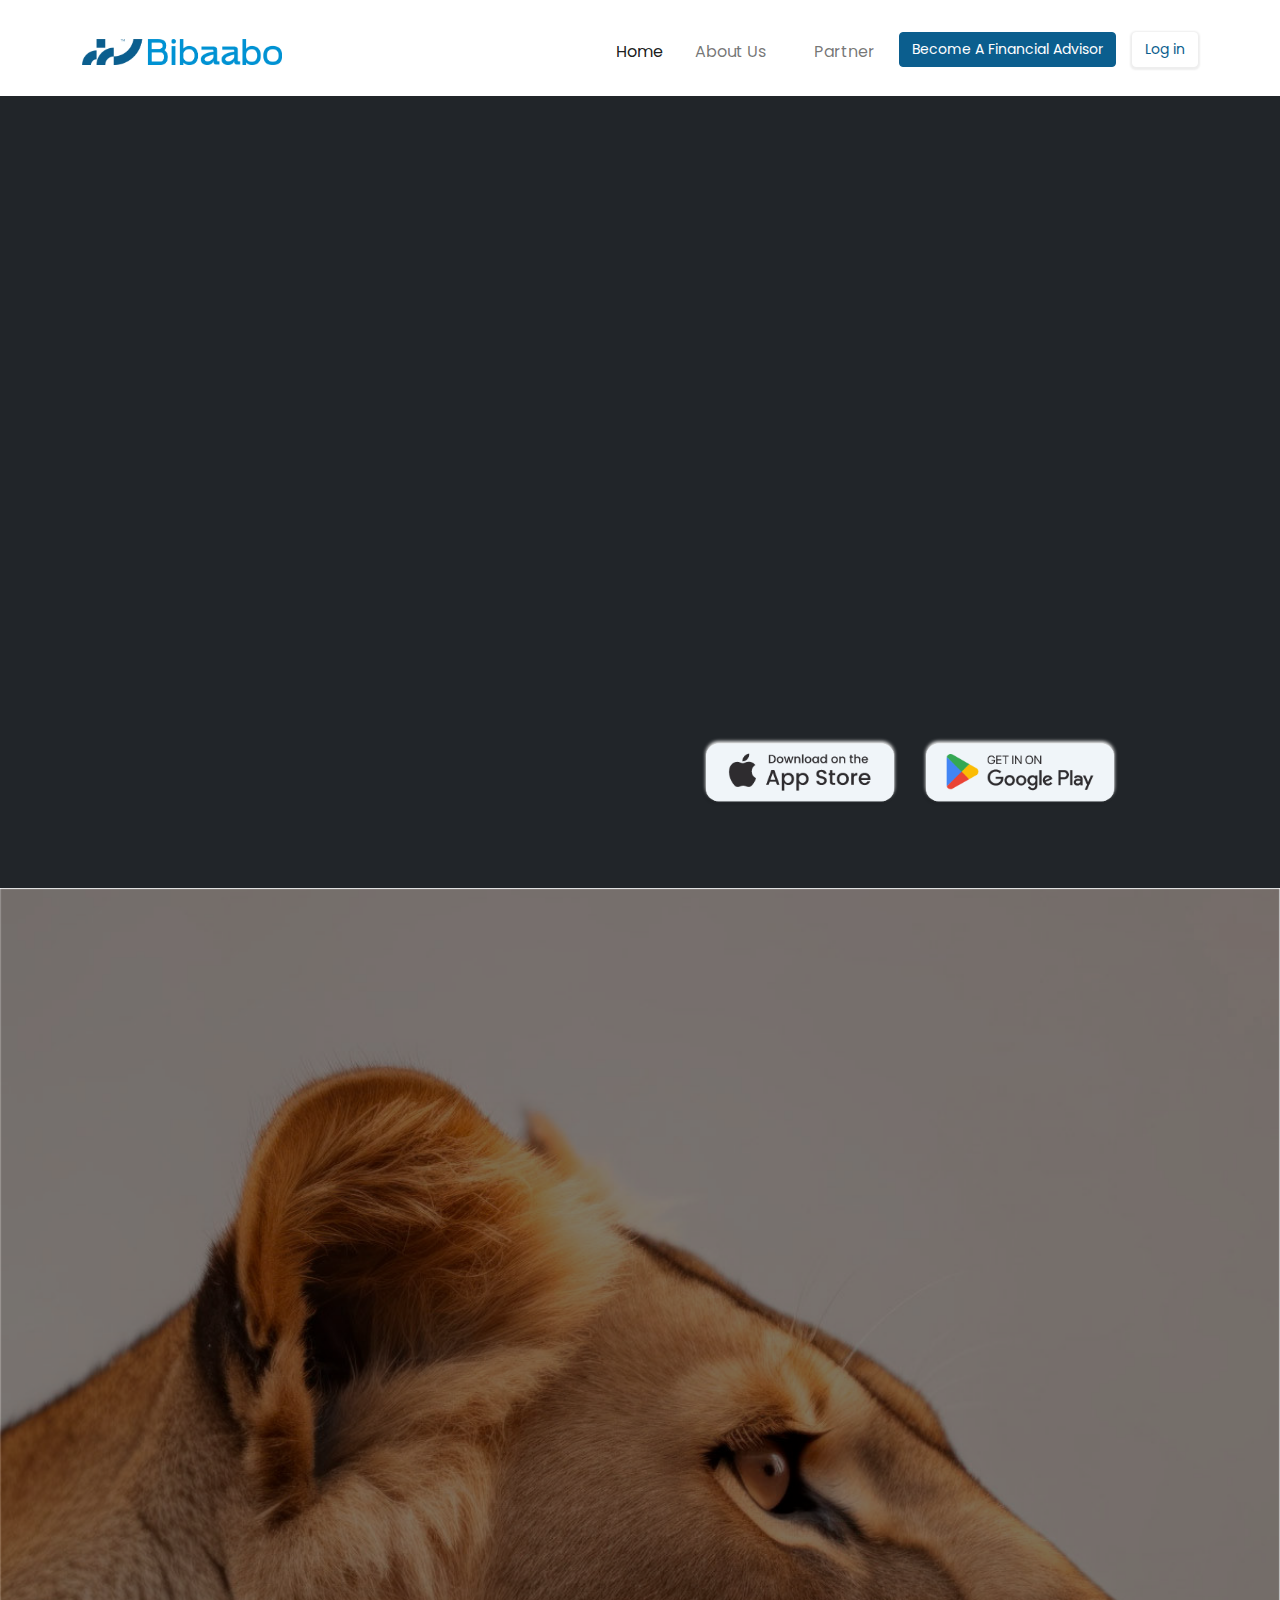
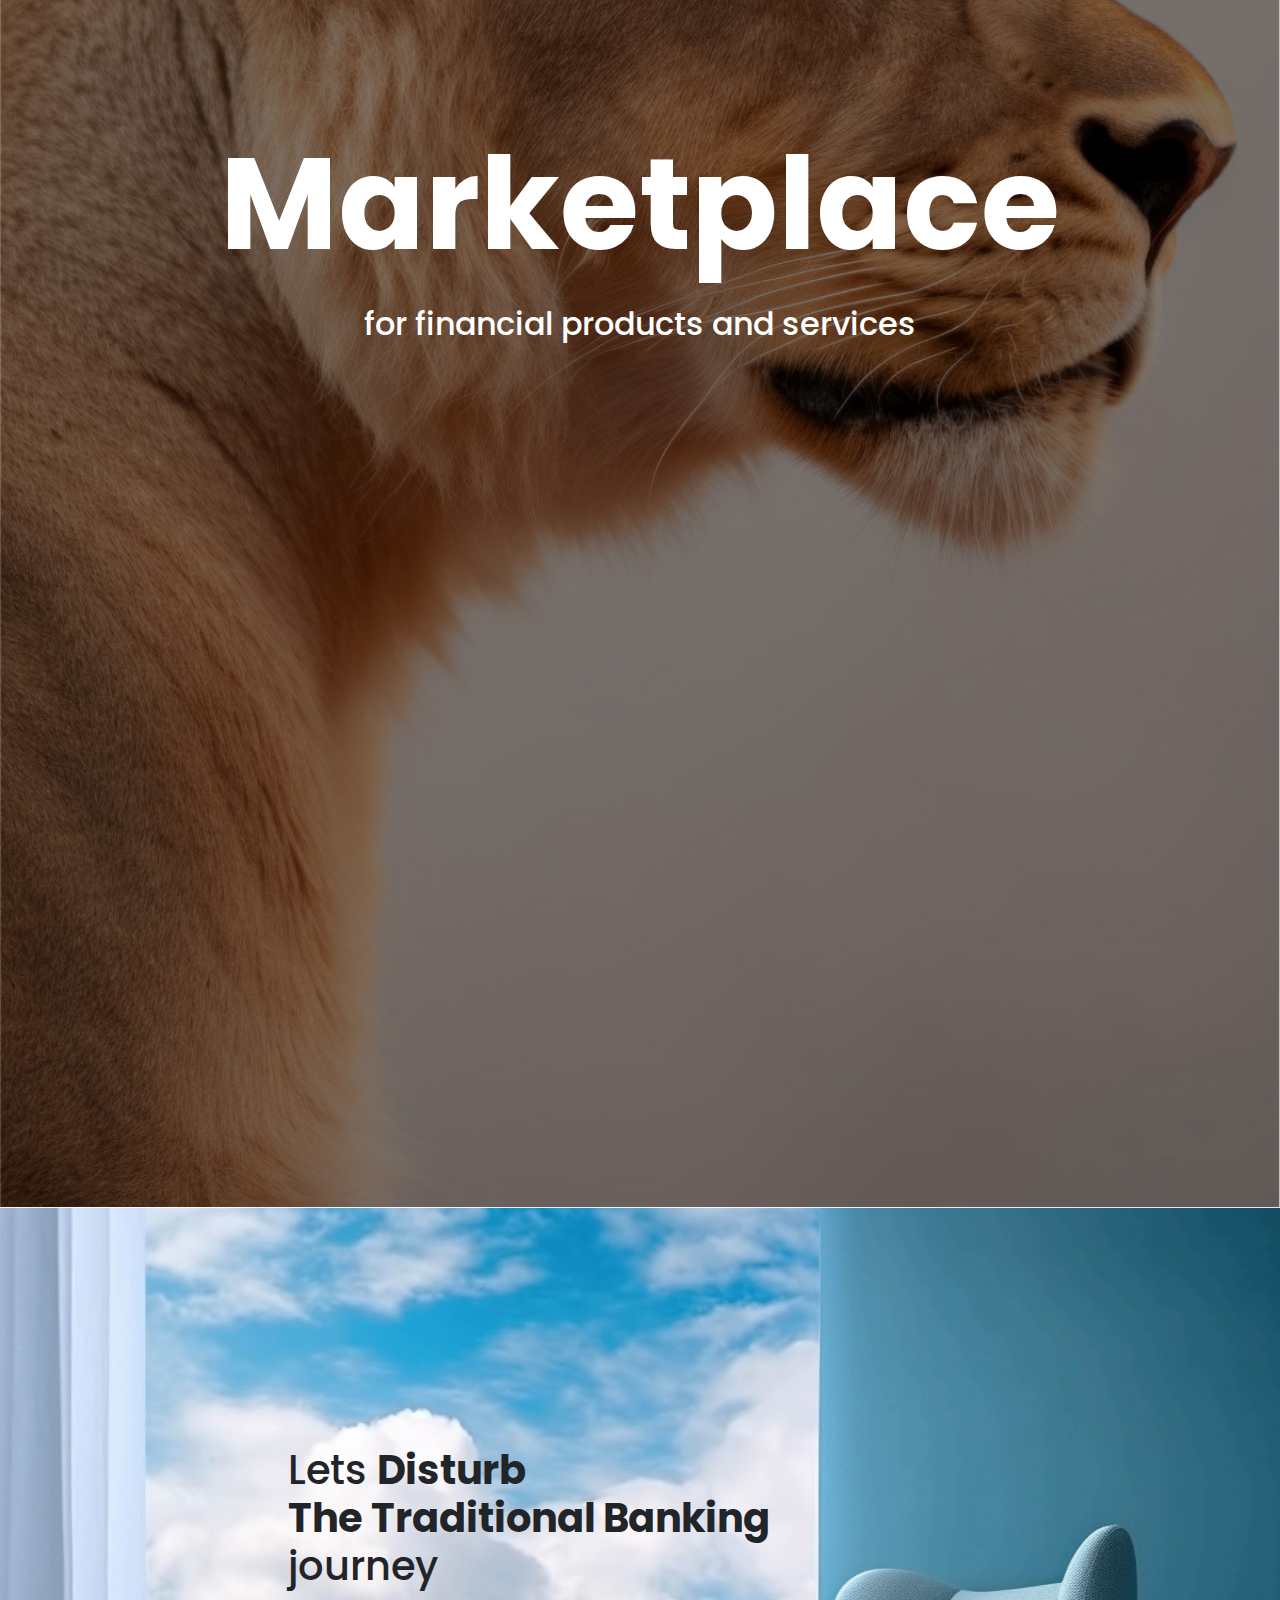
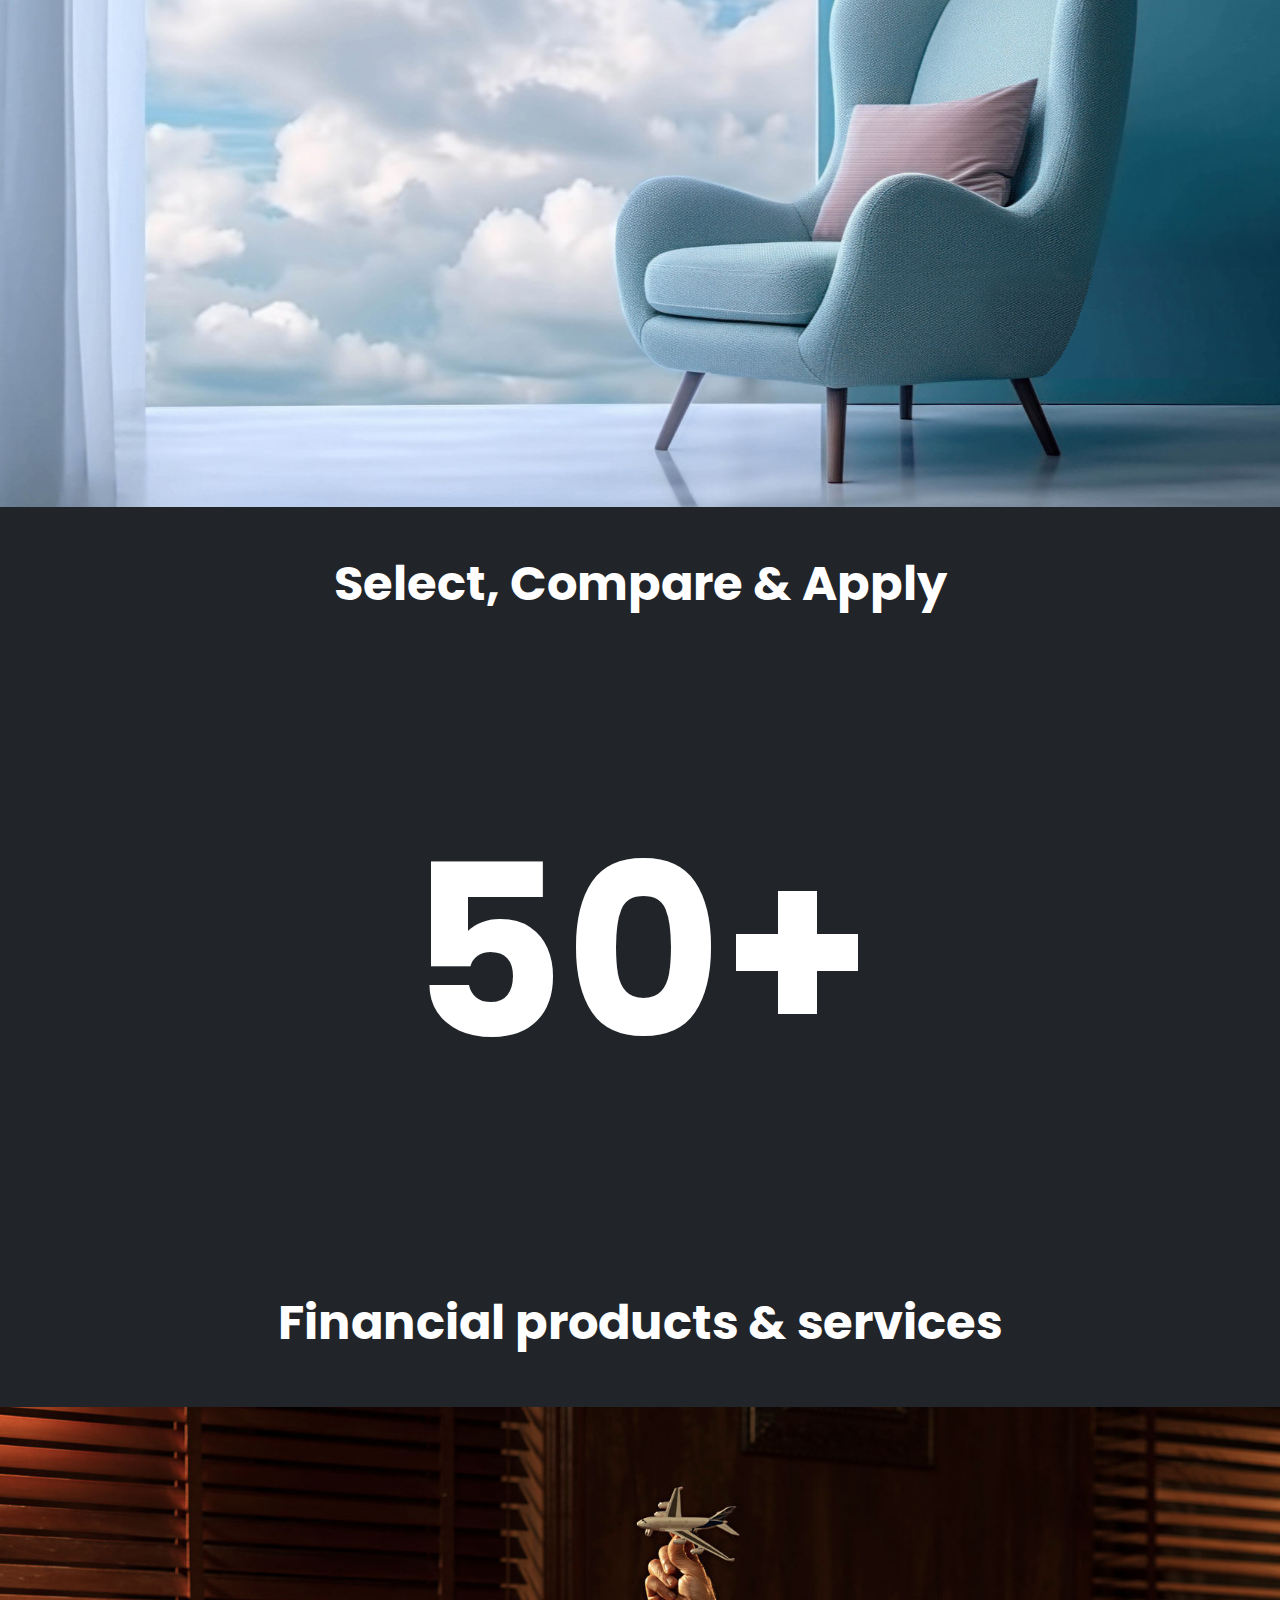
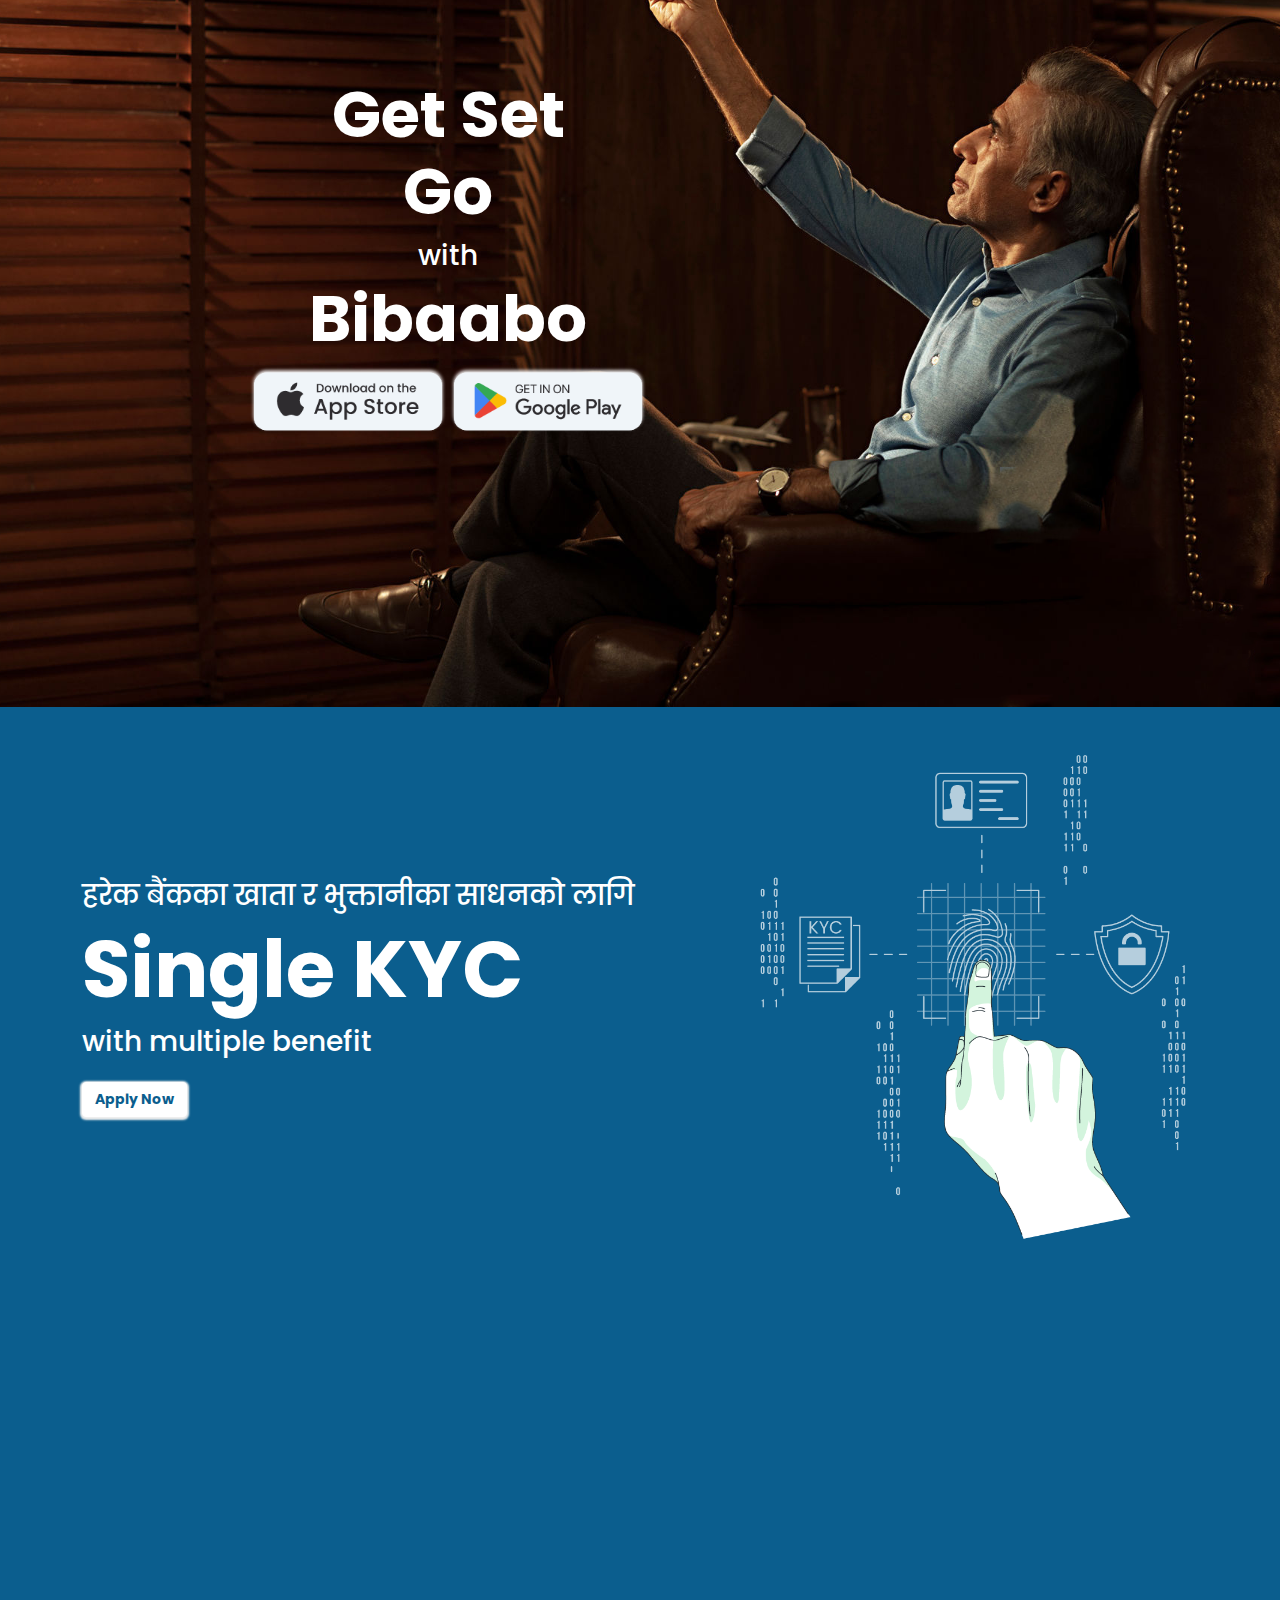
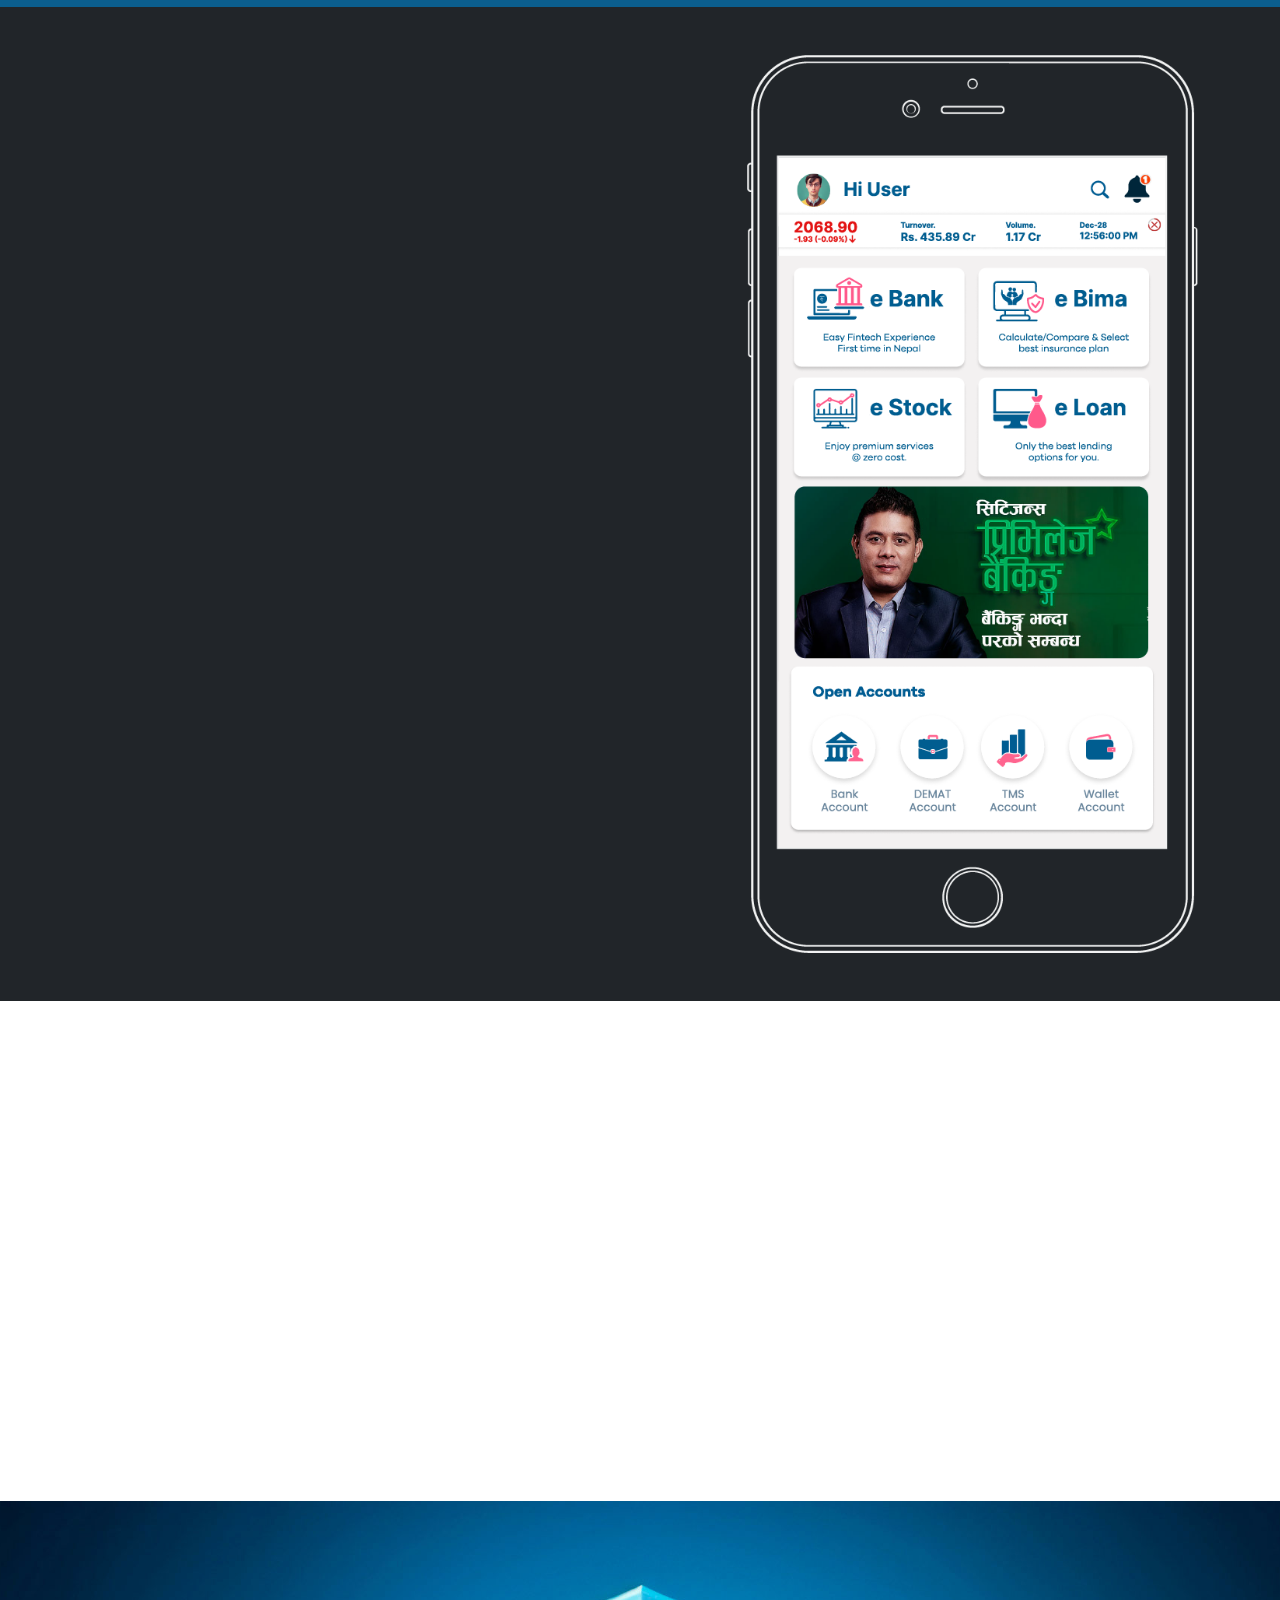
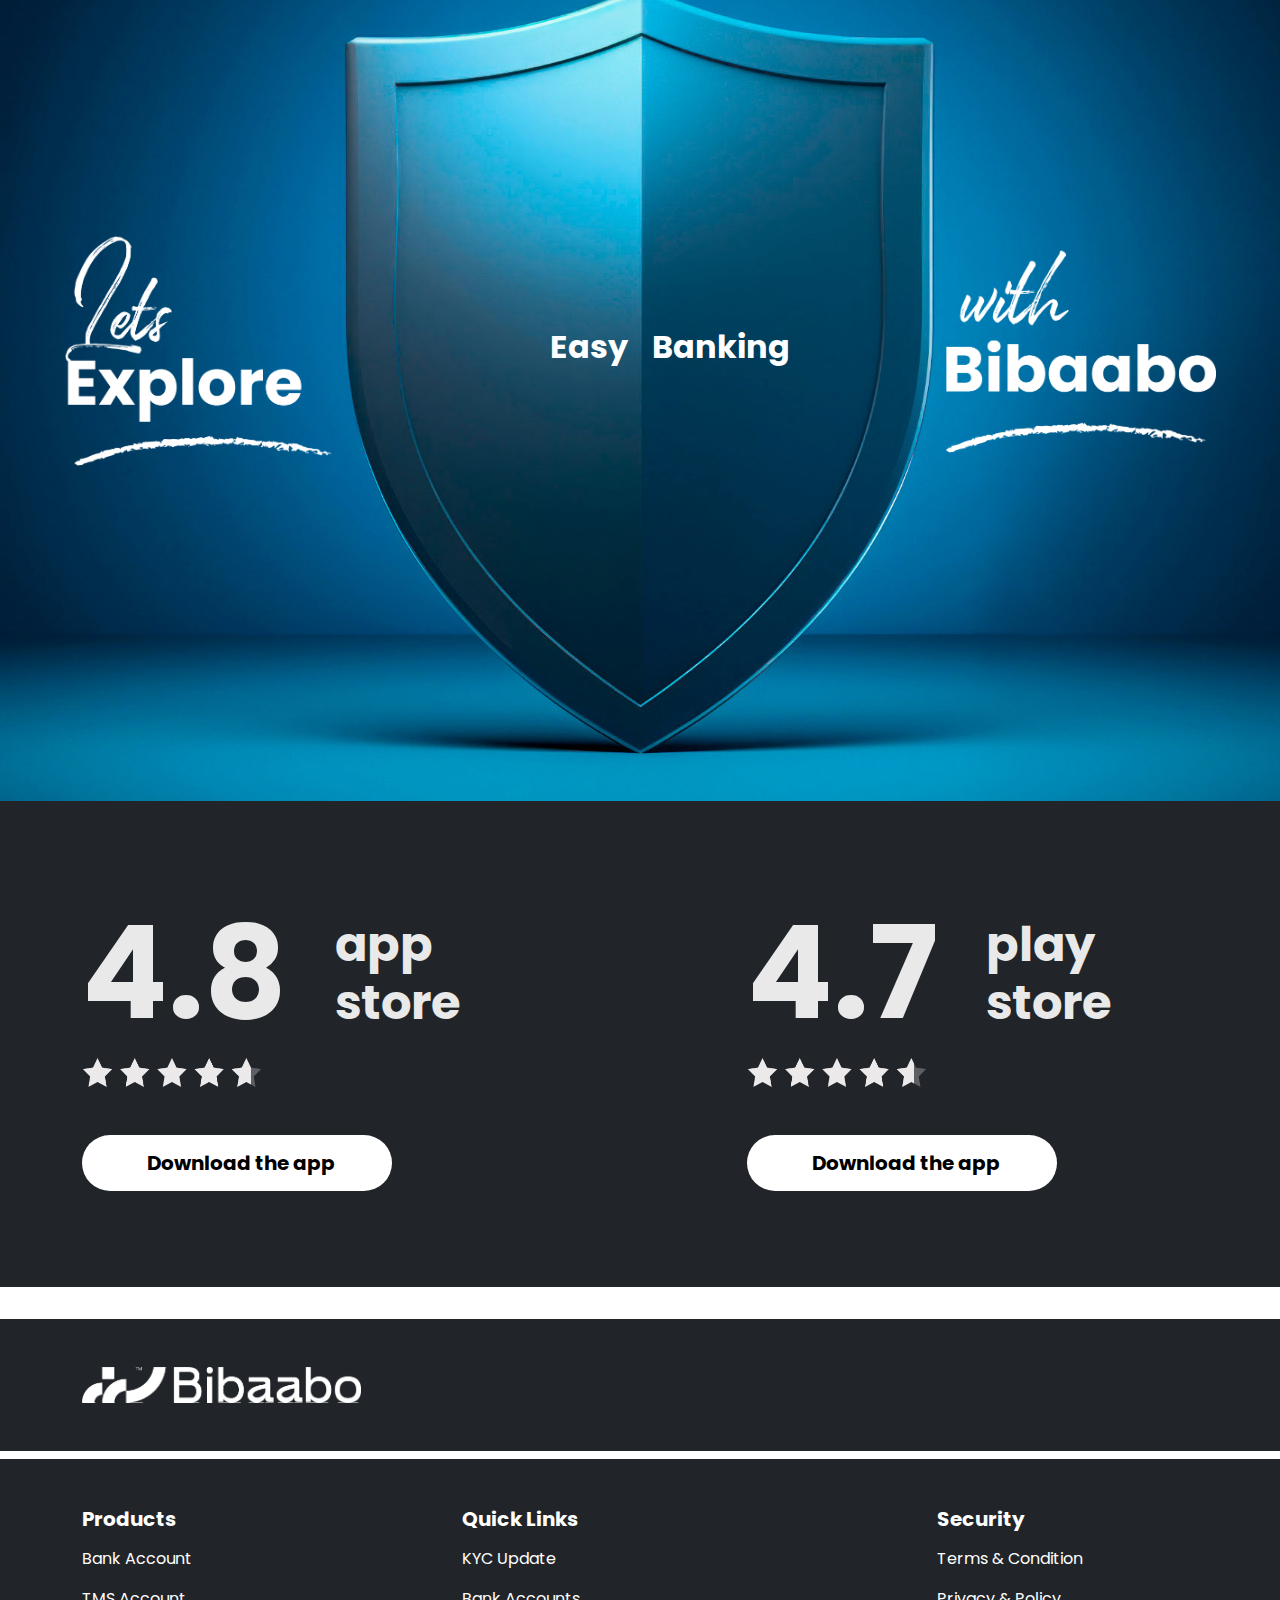
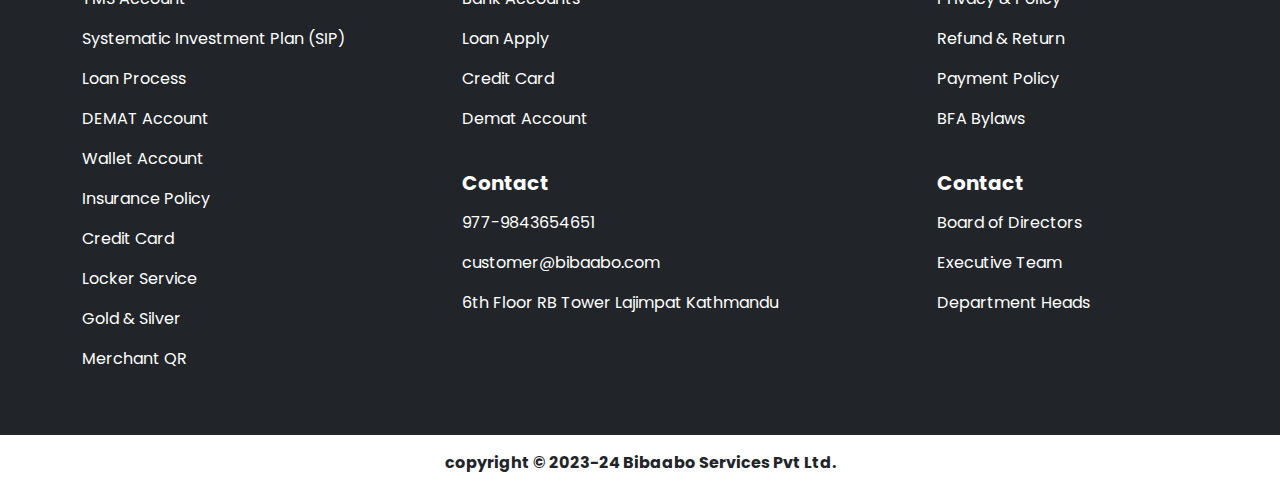
==== index.html @ 6a337299 "new update" ====
<html lang="en">

<head>
    <meta charset="UTF-8">
    <meta name="viewport" content="width=device-width, initial-scale=1.0">

    <title>Bibaabo: Making your financial life easier</title>
    <link rel="shortcut icon" href="./images/favicon.ico" type="image/x-icon">
    <link rel="apple-touch-icon-precomposed" href="./images/favicon.ico">

    <link href="./plugins/bootstrap-5.0.2-dist/css/bootstrap.min.css" rel="stylesheet">
    <script src="./plugins/bootstrap-5.0.2-dist/js/bootstrap.bundle.js.map"></script>

    <link rel="preconnect" href="https://fonts.googleapis.com">
    <link rel="preconnect" href="https://fonts.gstatic.com" crossorigin>
    <link href="https://fonts.googleapis.com/css2?family=Poppins:wght@400;700;900&display=swap" rel="stylesheet">
    <link rel="stylesheet" href="./plugins/fontawesome-free-6.5.1-web/css/all.min.css">

    <link rel="stylesheet" href="./css/custom.css?v=1.2">
    <link rel="stylesheet" href="./css/responsive.css?v=1.2">
</head>

<body>
    <header class="">
        <nav class="navbar navbar-expand-lg navbar-light my-header mt-4 mb-3">
            <div class="container">
              <a class="navbar-brand" href="/bibaabo">
                <img src="./images/logo.png" alt="Bibaabo" class="img-fluid h-logo">
              </a>
              <button class="navbar-toggler" type="button" data-bs-toggle="collapse" data-bs-target="#navbarSupportedContent" aria-controls="navbarSupportedContent" aria-expanded="false" aria-label="Toggle navigation">
                <span class="navbar-toggler-icon"></span>
              </button>
              <div class="collapse navbar-collapse" id="navbarSupportedContent">
                <ul class="navbar-nav ms-auto mb-2 mb-lg-0">
                    <li class="nav-item">
                      <a class="nav-link active" href="/bibaabo">Home</a>
                    </li>
                  <li class="nav-item">
                    <a class="nav-link px-4" href="aboutus.html">About Us</a>
                  </li>
                  <li class="nav-item">
                    <a class="nav-link px-4" href="partner.html">Partner</a>
                  </li>
                  <li class="nav-item">
                    <a class="btn my-btn-primary" title="Become A Financial Advisor" href="#">
                        Become A Financial Advisor
                    </a>
                  </li>
                  <li class="nav-item">
                    <a class="btn my-btn-secondary ms-3" title="Log in" href="#">
                        Log in
                    </a>
                  </li>
                </ul>
              </div>
            </div>
          </nav>
    </header>
    <section class="position-relative">
        <video class="h-video w-100 bg-dark">
            <source src="./video/nature.mp4" />
            Your browser does not support the video tag.
        </video>
        <div class="top-dwn-btns">
            <a href="" title="Download on the App Store">
                <img src="./images/app-store.png" alt="bibaabo app-store"></a>
            <a href="" title="Get it on Google Play" class="ms-3">
                <img src="./images/app-play.png" alt="bibaabo app-store"></a>
        </div>
        <!-- <iframe class="w-100" height="560" src="https://www.youtube.com/embed/668nUCeBHyY?si=xz4-hEadEfS7q6Jo"
            title="YouTube video player" frameborder="0"
            allow="accelerometer; autoplay; clipboard-write; encrypted-media; gyroscope; picture-in-picture; web-share"
            allowfullscreen></iframe> -->

    </section>

    <!-- marketplace -->
    <section class="my-marketplace position-relative">
        <img src="./images/img-1.png" alt="Bibaabo marketplace" class="img-fluid mp-img w-100" id="background">
        <div class="mp-text-w" id="content">
            <h1 class="fw-bold my-h1">Marketplace </h1>
            <h2 class="my-4">for financial products and services</h2>
            <h1 class="mp-text display-5 text-1">First time in Nepal</h1>
            <h1 class="mp-text display-5 text-2">One & Only in Nepal</h1>
            <h1 class="mp-text display-5 text-3">Made in Nepal</h1>
        </div>
    </section>
    <!-- banking -->
    <section class="my-banking position-relative">
        <img src="./images/Chair.png" alt="Bibaabo banking" class="img-fluid object-fit-cover w-100 h-100">
        <div class="bank-text-w">
            <h1 class="">
                Lets <b>Disturb</b> <br />
                <b>The Traditional Banking</b> <br />
                journey
            </h1>
        </div>
    </section>
    <!-- product count -->
    <section class="bg-dark text-white text-center py-5" id="financialSection">
        <h1 class="fw-bold display-5">Select, Compare & Apply</h1>
        <h1 class="count fw-bold">50+</h1>
        <h1 class="fw-bold display-5">Financial products & services</h1>
    </section>
    <!-- get set go -->
    <section class="my-gso position-relative">
        <img src="./images/img-2.png" alt="Bibaabo" class="img-fluid object-fit-cover w-100 h-100">
        <div class="gso-text-w">
            <h1 class="text-white display-3 fw-bold">
                Get Set Go
            </h1>
            <h3 class="text-white">with</h3>
            <h1 class="text-white display-3 fw-bold">
                Bibaabo
            </h1>
            <div class="gso-img-w">
                <a href="" class="gso-app">
                    <img src="./images/app-store.png" alt="Bibaabo app store" title="Download on the App Store">
                </a>
                <a href="" class="gso-app">
                    <img src="./images/app-play.png" alt="Bibaabo play store" title="Get it on Google Play">
                </a>
            </div>
        </div>
    </section>
    <!-- kyc -->
    <section class="my-kyc py-5">
        <div class="container">
            <div class="row align-items-center">
                <div class="col-md-7">
                    <div class="kyc-text-w">
                        <h3 class="text-white"> हरेक बैंकका खाता र भुक्तानीका साधनको लागि </h3>
                        <h1 class="fw-bold display-1 text-white">Single KYC </h1>
                        <h3 class="text-white mb-4"> with multiple benefit </h3>
                        <a href="" class="btn my-btn-secondary fw-bold">Apply Now</a>
                    </div>
                </div>
                <div class="col-md-5">
                    <img src="./images/KYC.png" alt="Bibaabo" class="img-fluid object-fit-cover">
                </div>
            </div>
        </div>
    </section>
    <!-- mobile -->
    <section class="bg-dark my-mbl-w py-5 position-relative">
        <div class="container" id="mblBackground">
            <div class="row align-items-center">
                <div class="col-md-7">
                    <div class="mbl-text-w" id="mblContent">
                        <h1 class="fw-bold display-4 text-white mbl-text mbl-text-1">All Financial Services </h1>
                        <h1 class="fw-bold display-4 text-white mbl-text mbl-text-2">बैंक, बिमा र पूंजी बजारका </h1>
                        <h1 class="fw-bold display-4 text-white mbl-text mbl-text-3">सम्पूर्ण सेवाहरु तपाईंको मोबाईलमा </h1>
                    </div>
                </div>
                <div class="col-md-5">
                    <img src="./images/mobile.png" alt="Bibaabo" class="img-fluid object-fit-cover">
                </div>
            </div>
        </div>
    </section>
    <div class="my-fix-img"></div>
    <!-- explore -->
    <section class="my-explr position-relative">
        <img src="./images/img-4.jpeg" alt="Bibaabo" class="img-fluid object-fit-cover w-100 h-100">
        <div class="my-explr-items">
            <div class="row align-items-center h-100">
                <div class="col-md-3">
                    <img src="./images/icon-1.png" alt="Bibaabo" class="img-fluid object-fit-cover">
                </div>
                <div class="col-md-3">
                    <div class="kyc-text-w">
                        <h2 class="fw-bold text-center text-md-end text-white">Easy </h2>
                    </div>
                </div>
                <div class="col-md-3">
                    <div class="kyc-text-w">
                        <h2 class="fw-bold text-white">Banking </h2>
                    </div>
                </div>
                <div class="col-md-3 mt-4 mt-md-0">
                    <img src="./images/icon-2.png" alt="Bibaabo" class="img-fluid object-fit-cover">
                </div>
            </div>
        </div>
    </section>
    <!-- cmo -->
    <!-- <section class="container py-5">
        <div class="row">
            <div class="col-md-3">
                <img src="./images/logo.png" alt="Bibaabo" class="img-fluid rounded">
            </div>
            <div class="col-md-9 text-center my-text-primary">
                <h5 class="">
                    "We are fintech company. We are intermediate between bank, insurance, capital company and customer."
                </h5>
                <h5 class="fw-bold mt-3">Niraj Bhatta</h5>
                <h5 class="fw-bold">CMO, Bibaabo Services Pvt. Ltd.</h5>
            </div>
        </div>
    </section> -->
    <!-- rating -->
    <section class="bg-dark py-5">
        <div class="container">
            <div class="row py-5">
                <div class="col-md-5">
                    <div class="">
                        <div class="rating-top-w text-white-light">
                            <h1 class="fw-bold mt-rating me-5">4.8</h1>
                            <h1 class="display-5 fw-bold">app
                                store
                            </h1>
                        </div>
                        <div class="mb-5">
                            <img src="./images/rating-ios.png" alt="rating ios" class="img-fluid my-rating-img">
                        </div>
                        <div class="rating-dwn">
                            <i class="fa-brands fa-2xl fa-apple"></i>
                            <h5 class="mb-0 ms-2 fw-bold">Download the app</h4>
                        </div>
                    </div>
                </div>
                <div class="col-md-5 offset-md-2">
                    <div class="">
                        <div class="rating-top-w text-white-light">
                            <h1 class="fw-bold mt-rating me-5">4.7</h1>
                            <h1 class="display-5 fw-bold">play
                                store
                            </h1>
                        </div>
                        <div class="mb-5">
                            <img src="./images/rating-android.png" alt="rating android" class="img-fluid my-rating-img">
                        </div>
                        <div class="rating-dwn">
                            <i class="fa-brands fa-2xl fa-google-play"></i>
                            <h5 class="mb-0 ms-2 fw-bold">Download the app</h4>
                        </div>
                    </div>
                </div>
            </div>
        </div>
    </section>
    <div class="bg-white py-3"></div>
    <div class="bg-dark py-5">
        <div class="container">
            <img src="./images/Logo-white.png" alt="Bibaabo" class="img-fluid w-25">
        </div>
    </div>
    <div class="bg-white py-1"></div>
    <footer>
        <div class="bg-dark py-5">
            <div class="container">
                <div class="row">
                    <div class="col-lg-4">
                        <h5 class="fw-bold text-white mb-3">Products</h5>
                        <div class="foot-links-w">
                            <a href="#" title="Bank Account">Bank Account</a>
                            <a href="#" title="TMS Account">TMS Account</a>
                            <a href="#" title="Systematic Investment Plan (SIP)">Systematic Investment Plan (SIP)</a>
                            <a href="#" title="Loan Process">Loan Process</a>
                            <a href="#" title="DEMAT Account">DEMAT Account</a>
                            <a href="#" title="Wallet Account">Wallet Account</a>
                            <a href="#" title="Insurance Policy">Insurance Policy</a>
                            <a href="#" title="Credit Card">Credit Card</a>
                            <a href="#" title="Locker Service">Locker Service</a>
                            <a href="#" title="Gold & Silver">Gold & Silver</a>
                            <a href="#" title="Merchant QR">Merchant QR</a>
                        </div>
                    </div>
                    <div class="col-lg-5">
                        <h5 class="fw-bold text-white mb-3 mt-4 mt-lg-0">Quick Links</h5>
                        <div class="foot-links-w">
                            <a href="#" title="KYC Update">KYC Update</a>
                            <a href="#" title="Bank Accounts">Bank Accounts</a>
                            <a href="#" title="Loan Apply">Loan Apply</a>
                            <a href="#" title="Credit Card">Credit Card</a>
                            <a href="#" title="Demat Account">Demat Account</a>
                        </div>
                        <h5 class="fw-bold text-white mb-3 mt-4">Contact</h5>
                        <div class="foot-links-w">
                            <a href="tel:+9779843654651" title="Call: +977-9843654651">977-9843654651</a>
                            <a href="mailto:customer@bibaabo.com" title="Mail to: customer@bibaabo.com">customer@bibaabo.com</a>
                            <a href="#">6th Floor RB Tower Lajimpat Kathmandu</a>
                        </div>
                    </div>
                    <div class="col-lg-3">
                        <h5 class="fw-bold text-white mb-3 mt-4 mt-lg-0">Security</h5>
                        <div class="foot-links-w">
                            <a href="#" title="Terms & Condition">Terms & Condition</a>
                            <a href="#" title="Privacy & Policy">Privacy & Policy</a>
                            <a href="#" title="Refund & Return">Refund & Return</a>
                            <a href="#" title="Payment Policy">Payment Policy</a>
                            <a href="#" title="BFA Bylaws">BFA Bylaws</a>
                        </div>
                        <h5 class="fw-bold text-white mb-3 mt-4">Contact</h5>
                        <div class="foot-links-w">
                            <a href="#" title="Board of Directors">Board of Directors</a>
                            <a href="#" title="Executive Team">Executive Team</a>
                            <a href="#" title="Department Heads">Department Heads</a>
                        </div>
                    </div>
                </div>
            </div>
        </div>
        <div class="text-center py-3 fw-bold">
            copyright © 2023-24 Bibaabo Services Pvt Ltd.
        </div>
    </footer>
</body>
<script src="./js/jquery.min.js"></script>

<script src="./js/custom.min.js?v=1.0"></script>

</html>
---- css/custom.css ----
:root {
    --primary: #0B5E8E;
    --primary-light: #1f81b9;
}

body {
    font-family: 'Poppins', sans-serif;
}

.my-header {
    display: flex;
    align-items: center;
    justify-content: space-between;
}

.my-text-primary {
    color: var(--primary);
}

.my-btn-primary {
    color: #fff;
    background-color: var(--primary);
    border-color: var(--primary);
    font-size: 14px;
}

.my-btn-primary:hover {
    color: #fff;
    background-color: var(--primary-light);
}

.my-btn-secondary {
    color: var(--primary);
    background-color: #fff;
    border-color: #fff;
    box-shadow: 0px 1px 2px 2px #eee;
    font-size: 14px;
}

.my-btn-secondary:hover {
    color: var(--primary);
    background-color: #eee;
}

h1.count {
    font-size: 15rem;
}

h1.mt-rating {
    font-size: 8rem;
}

h1.my-h1 {
    font-size: 8rem;
}

.fw-700 {
    font-weight: 700;
}

.my-banking,
.my-explr,
.my-gso {
    max-height: 100vh;
}

.object-fit-cover {
    object-fit: cover;
}

.bank-text-w {
    position: absolute;
    top: 35%;
    left: 60%;
    right: 50%;
    transform: translate(-50%, -50%);
    width: 75%;
}

.gso-text-w {
    position: absolute;
    top: 50%;
    left: 35%;
    right: 50%;
    transform: translate(-50%, -50%);
    width: 25%;
    text-align: center;
}

.my-kyc {
    background-color: var(--primary);
    height: 100vh;
}

.kyc-w {
    display: flex;
    align-items: center;
    justify-content: space-between;
}

#financialSection {
    height: 100vh;
    display: flex;
    align-items: center;
    flex-direction: column;
    justify-content: space-between;
    padding: 5rem 0;
}

.my-fix-img {
    background-image: url("../images/img-3.png");
    min-height: 500px;
    background-attachment: fixed;
    background-position: center center;
    background-repeat: no-repeat;
    background-size: cover;
}

.rating-top-w {
    display: flex;
    align-items: center;
}

.rating-dwn {
    background-color: rgb(255, 255, 255);
    color: rgb(0, 0, 0);
    padding: 1rem 0px;
    width: 310px;
    display: flex;
    -moz-box-align: center;
    align-items: center;
    border-radius: 3rem;
    justify-content: center;
    cursor: pointer;
}

.text-white-light {
    color: #fff;
    opacity: 0.9;
}

.my-rating-img {
    width: 40%;
}

.foot-links-w {
    display: flex;
    flex-direction: column;
}

.foot-links-w a {
    color: #fff;
    text-decoration: none;
    margin-bottom: 1rem;
}

.foot-links-w a:hover {
    color: #eee;
}

.my-explr-items {
    position: absolute;
    top: 50%;
    left: 50%;
    transform: translate(-50%, -50%);
    width: 90%;
}

.mp-text-w,
.mbl-text-w {
    color: #fff;
    position: absolute;
    top: 50%;
    left: 50%;
    transform: translate(-50%, -50%);
    text-align: center;
    transition: top 0.5s;
    /* Add transition for smooth scrolling */
}

.mp-text-w.partner {
    width: 62%;
    top: 20%;
}

.mp-text,
.mbl-text {
    margin-top: 1rem;
    opacity: 0;
    position: absolute;
    width: 100%;
    overflow: hidden;
}

.mp-text.show,
.mbl-text.show {
    opacity: 1;
    transform: translateY(-15px);
    transition: .4s ease-in-out;
}

.mbl-text {
    line-height: 1.5;
}

.h-video {
    height: 88vh;
}

.top-dwn-btns {
    position: absolute;
    bottom: 5rem;
    right: 10rem;
}

.top-dwn-btns img,
.h-logo,
.gso-img-w img {
    width: 200px;
}

.text-justify {
    text-align: justify;
}

.partner-swiper .swiper-slide {
    text-align: center;
}

.partner-swiper img {
    width: 150px;
    height: 100px;
    object-fit: contain;
    background: #fff;
    border-radius: 0.25rem;
    margin-bottom: 0.5rem;
}

.why-coll-img {
    width: 140px;
    height: 140px;
    object-fit: contain;
}

.network-box {
    padding: 2rem 1rem;
    box-shadow: 1px 2px 4px 2px #eee;
    border-radius: 1.25rem;
    display: flex;
    align-items: center;
    justify-content: center;
    margin-top: 1rem;
}

.network-box img {
    width: 185px;
    margin: 0 1rem;
}
.gso-img-w {
    display: flex;
    justify-content: center;
}
---- css/responsive.css ----
@media screen and (min-width: 1920px) {
    .container {
        max-width: 1500px;
    }

    p.sm-font {
        font-size: 0.7vw;
    }

    body,
    .btn,
    p {
        font-size: 0.9vw;
    }

    h6 {
        font-size: 1vw;
    }

    h5 {
        font-size: 1.2vw;
    }

    h4 {
        font-size: 1.4vw;
    }

    h3 {
        font-size: 1.7vw;
    }

    h2 {
        font-size: 2.1vw;
    }

    h1 {
        font-size: 2.5vw;
    }

}


@media screen and (min-width: 2560px) {

    .container {
        max-width: 2000px;
    }

    p.sm-font {
        font-size: 1vw;
    }

    body,
    .btn,
    p {
        font-size: 1.2vw;
    }

    h6 {
        font-size: 1.3vw;
    }

    h5 {
        font-size: 1.4vw;
    }

    h4 {
        font-size: 1.6vw;
    }

    h3 {
        font-size: 2.0vw;
    }

    h2 {
        font-size: 2.6vw;
    }

    h1 {
        font-size: 3vw;
    }

    .rating-dwn {
        padding: 2rem 0px;
        width: 525px;
    }

    .top-dwn-btns img {
        width: auto;
    }
}


@media screen and (min-width: 3840px) {
    .container {
        max-width: 3200px;
    }
}

@media screen and (max-width: 1199px) {}

@media screen and (max-width: 991px) {
    .mp-text-w.partner {
        width: 80%;
        top: 30%;
    }

    .top-dwn-btns {
        bottom: 1rem;
        right: 1rem;
    }

    .top-dwn-btns img,
    .gso-app img {
        width: 150px;
    }

    footer {
        text-align: center;
    }

    .mp-text,
    .mbl-text {
        opacity: 1;
        position: relative;
    }

    .gso-text-w {
        width: 85%;
    }

    .my-kyc {
        height: auto;
    }

    .mbl-text-w {
        position: relative;
        transform: none;
        top: 0;
        left: 0;
    }

    .network-box img {
        width: 125px;
    }
}

@media screen and (max-width: 767px) {
    .kyc-text-w {
        text-align: center;
    }

    h1.my-h1 {
        font-size: 5rem;
    }

    .mp-text-w.partner {
        width: 88%;
        top: 40%;
    }

    .prtn-overlay {
        position: absolute;
        top: 0;
        left: 0;
        right: 0;
        bottom: 0;
        background-color: rgba(0, 0, 0, 0.5);
    }

    .network-box img {
        width: 100px;
    }

    #financialSection {
        height: auto;
    }
}

@media screen and (max-width: 575px) {
    .my-header {
        flex-direction: column;
        align-items: flex-start;
    }

    .h-logo {
        margin-bottom: 1rem;
    }

    h1.my-h1 {
        font-size: 3rem;
    }

    .gso-text-w {
        width: 100%;
        left: 50%;
    }

    .mp-text-w.partner {
        width: 96%;
        top: 50%;
    }

    .join-img {
        height: 400px;
        object-fit: cover;
    }

    .network-box {
        flex-wrap: wrap;
        padding: 1rem;
    }

    .network-box img {
        margin: 1rem;
    }

    h1.count {
        font-size: 10rem;
    }
}
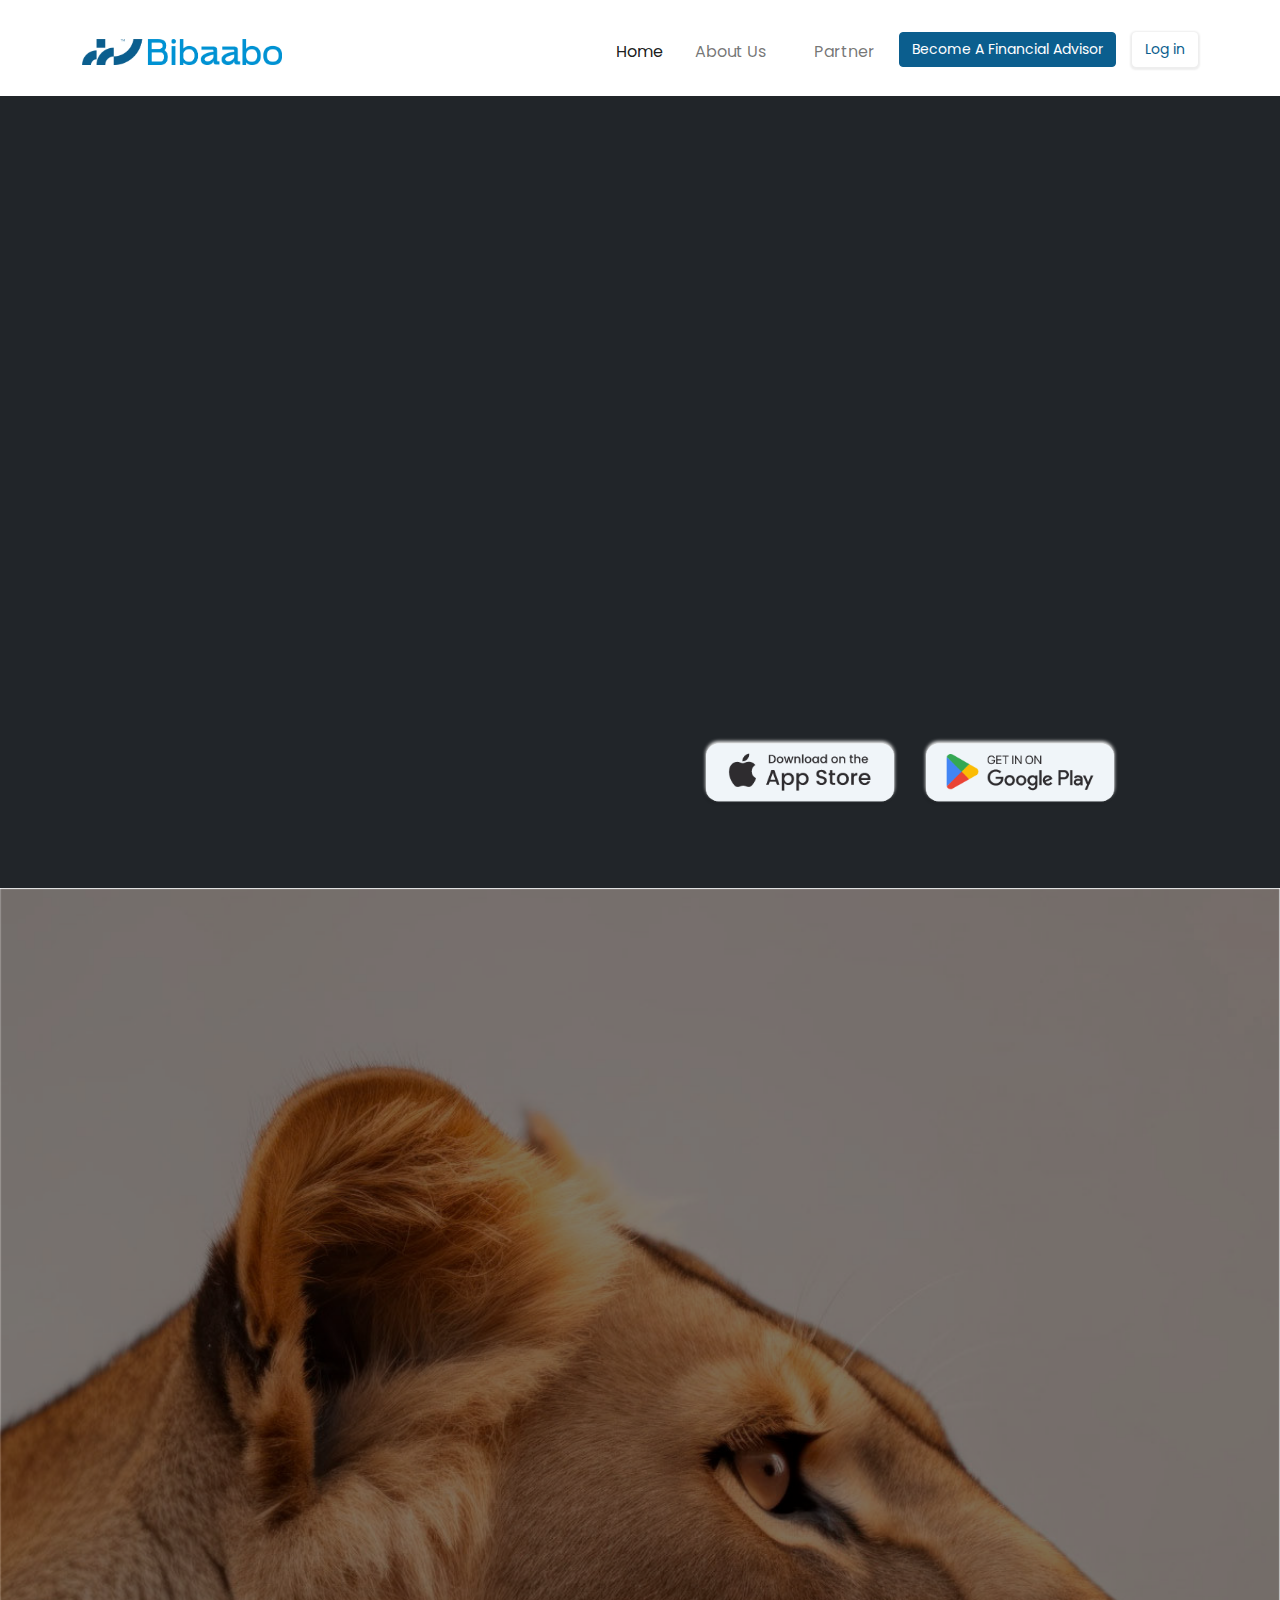
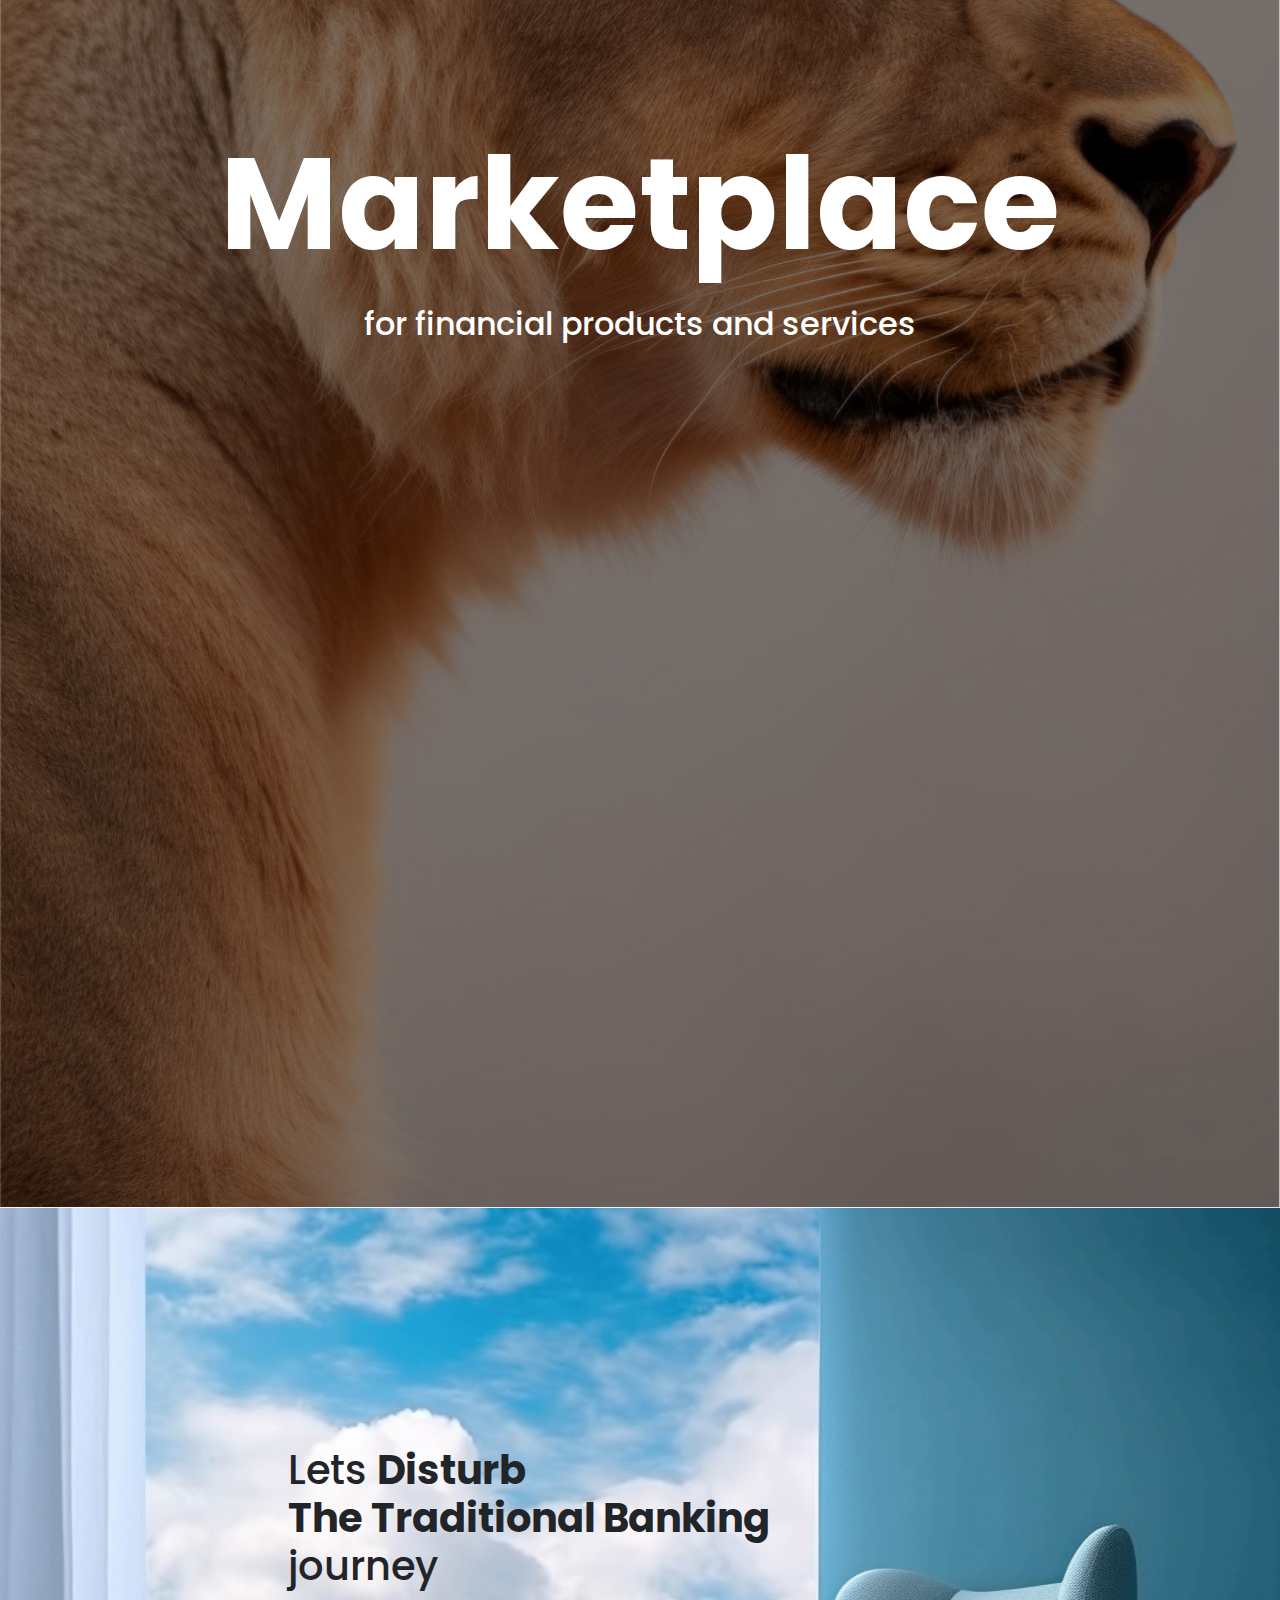
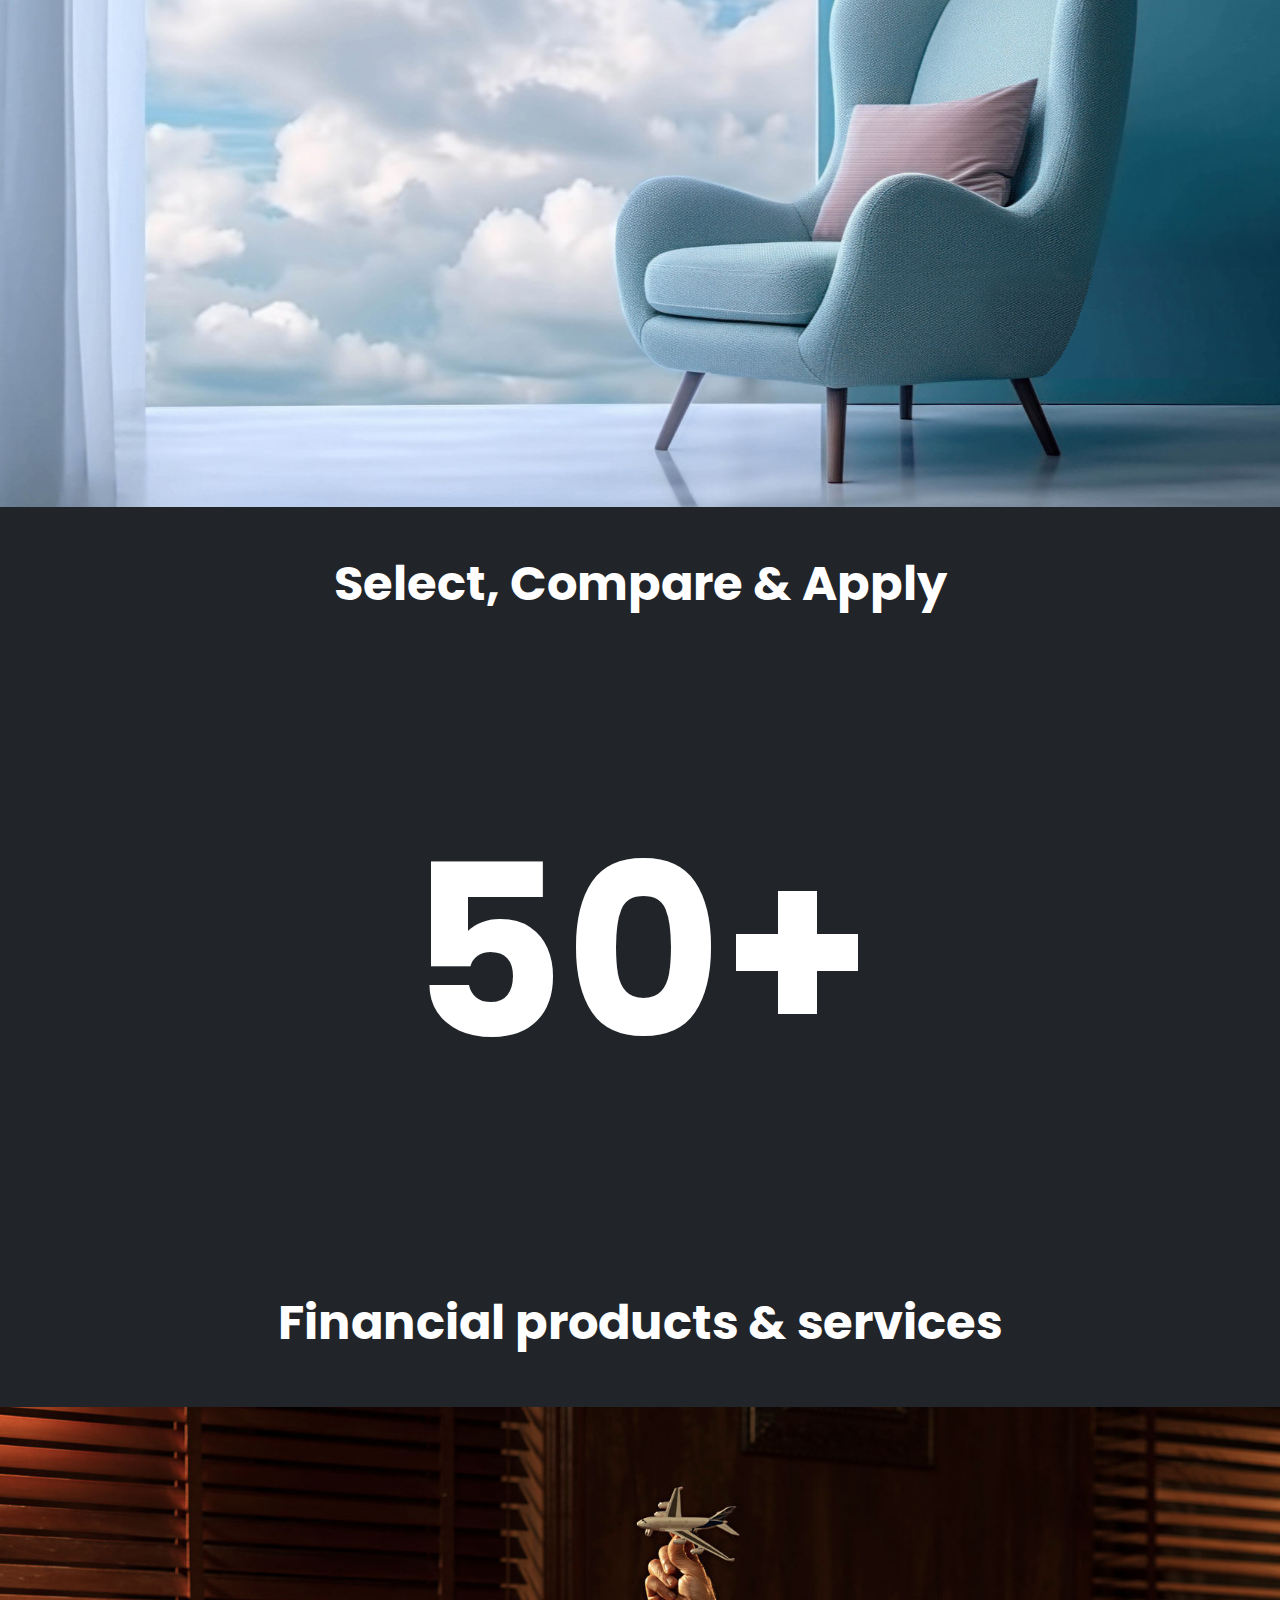
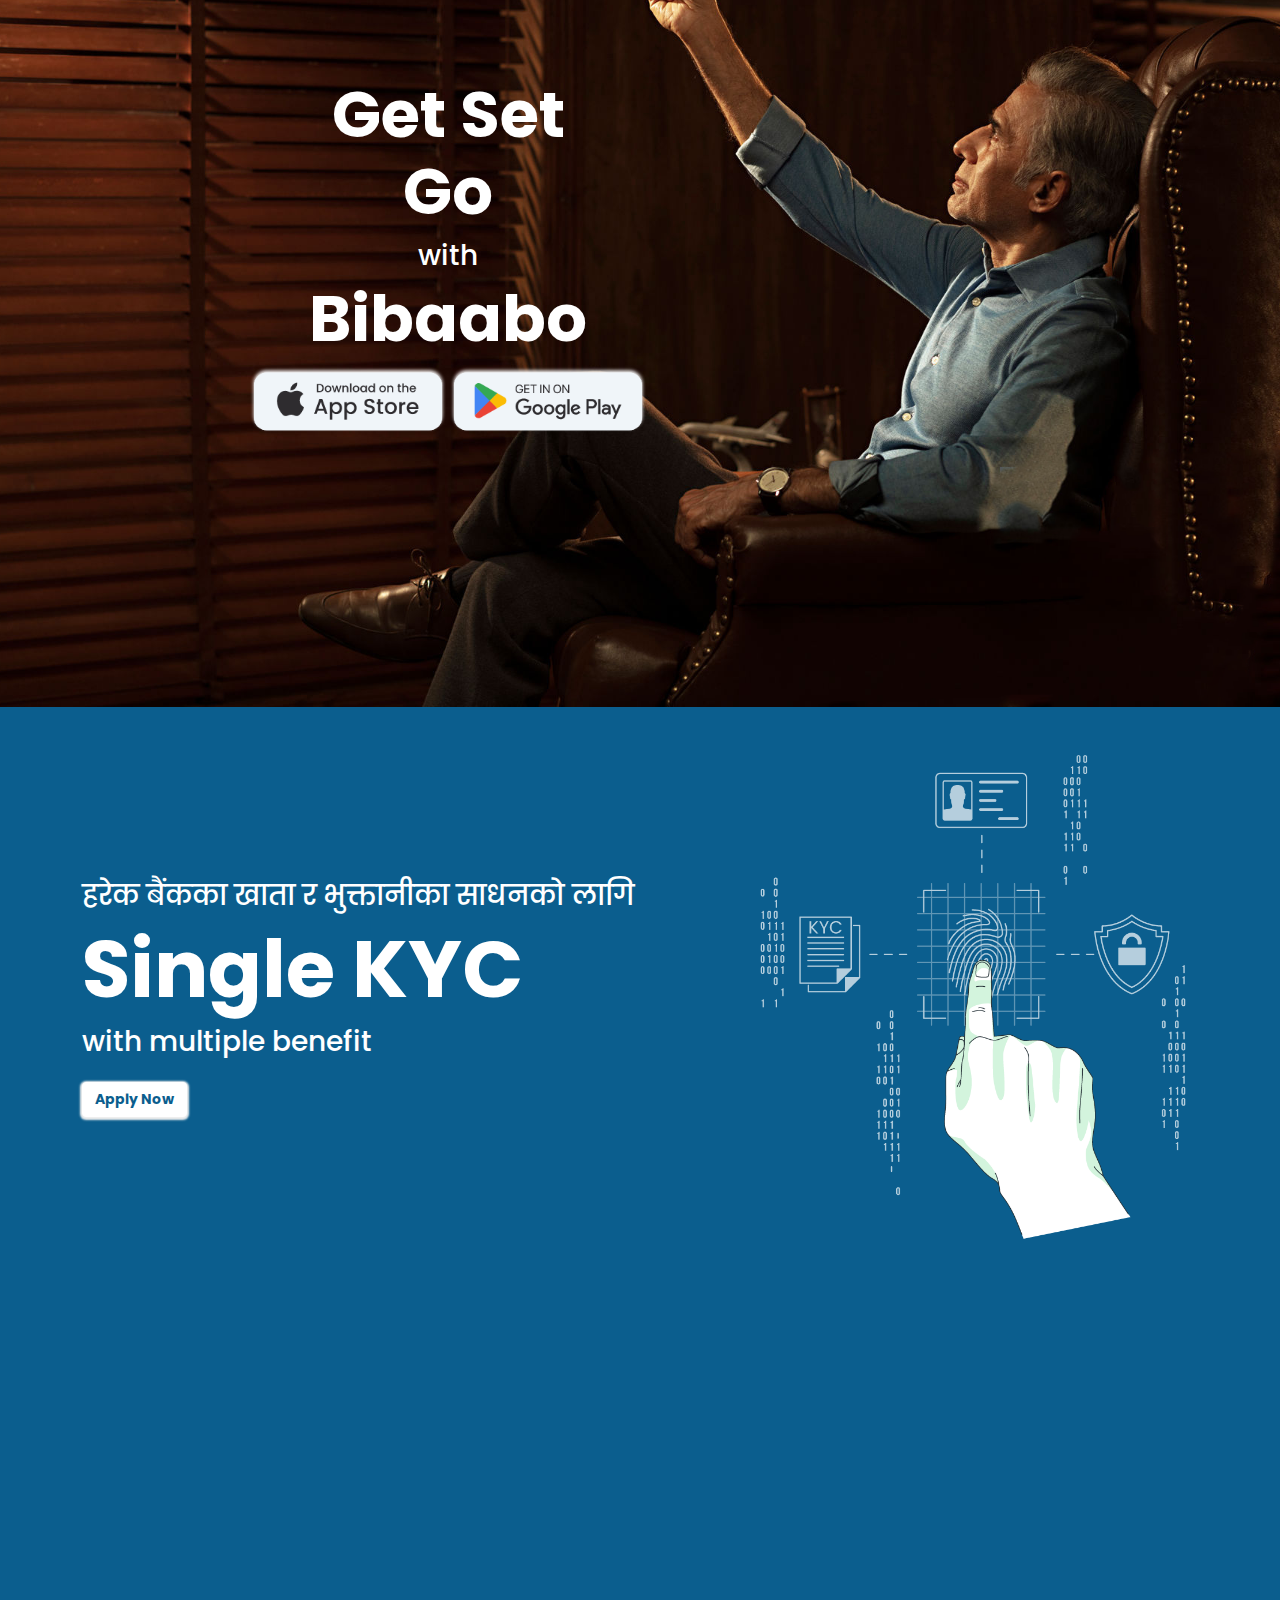
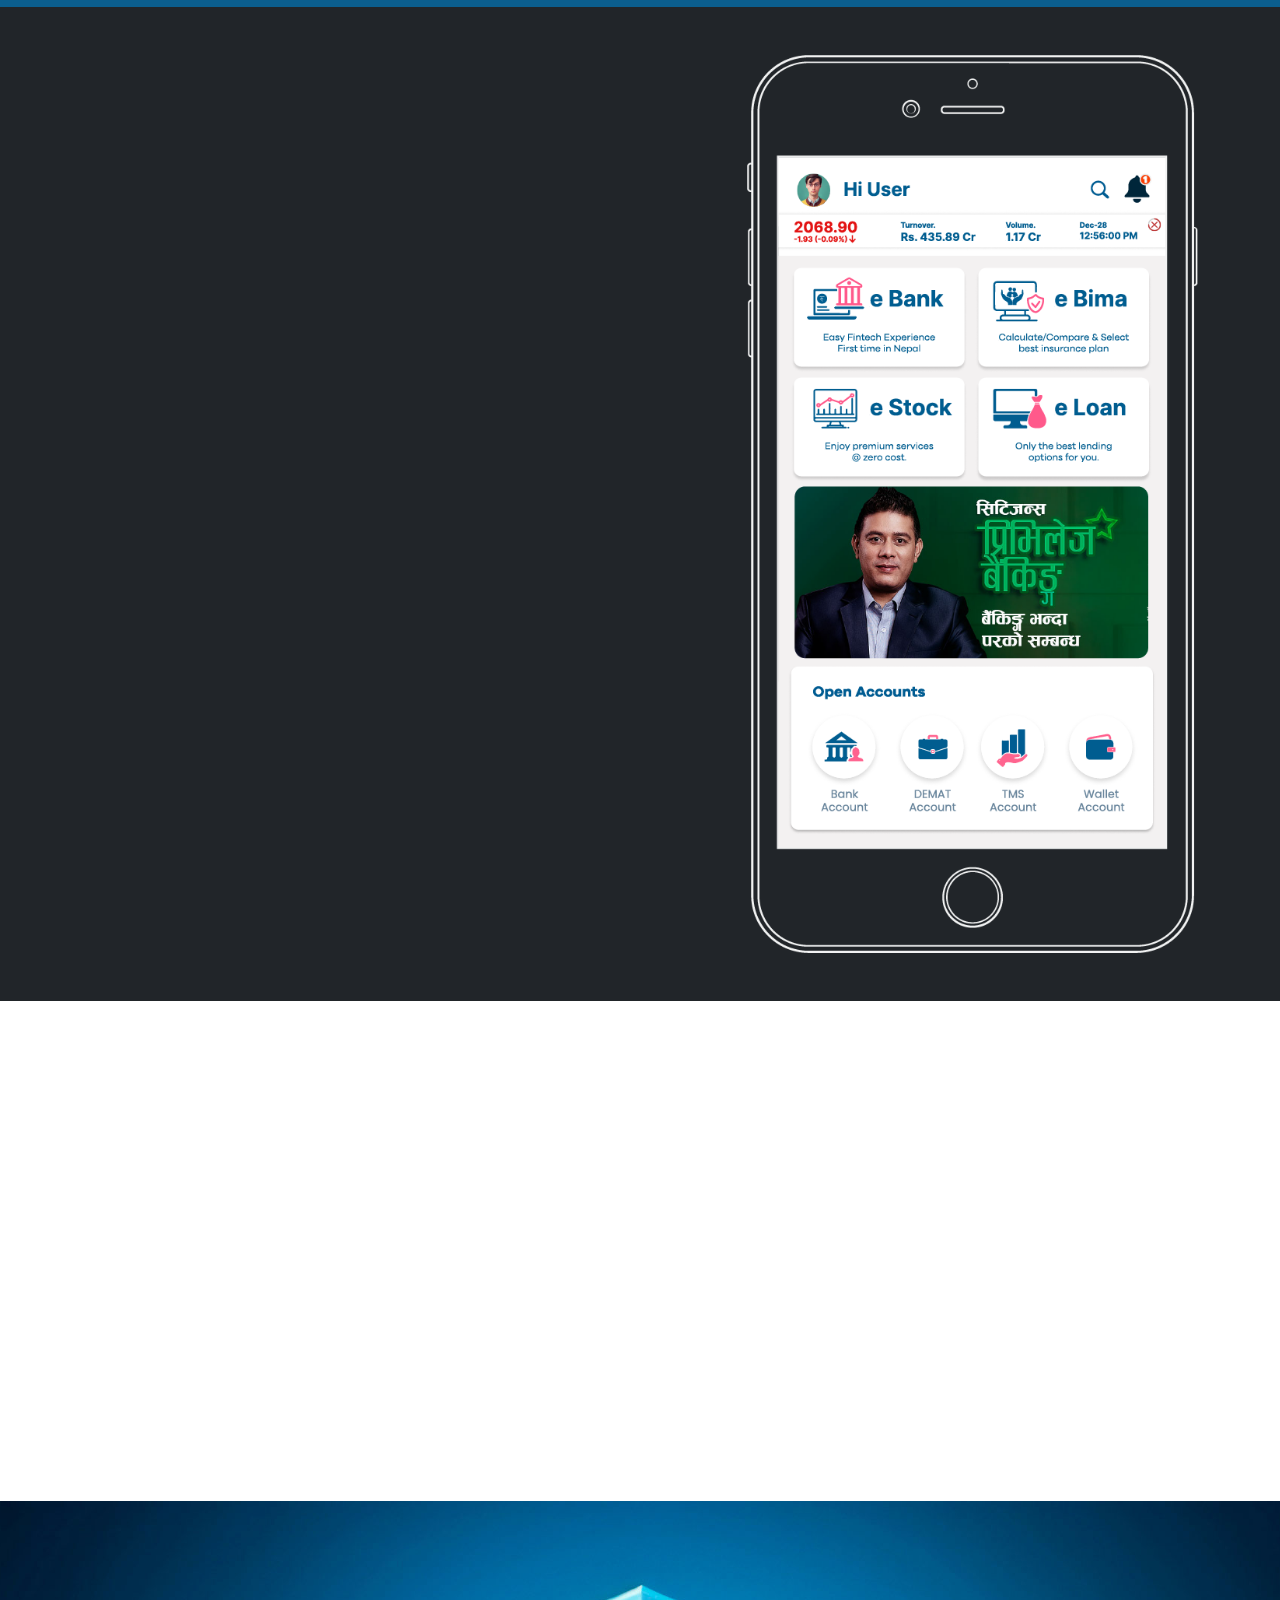
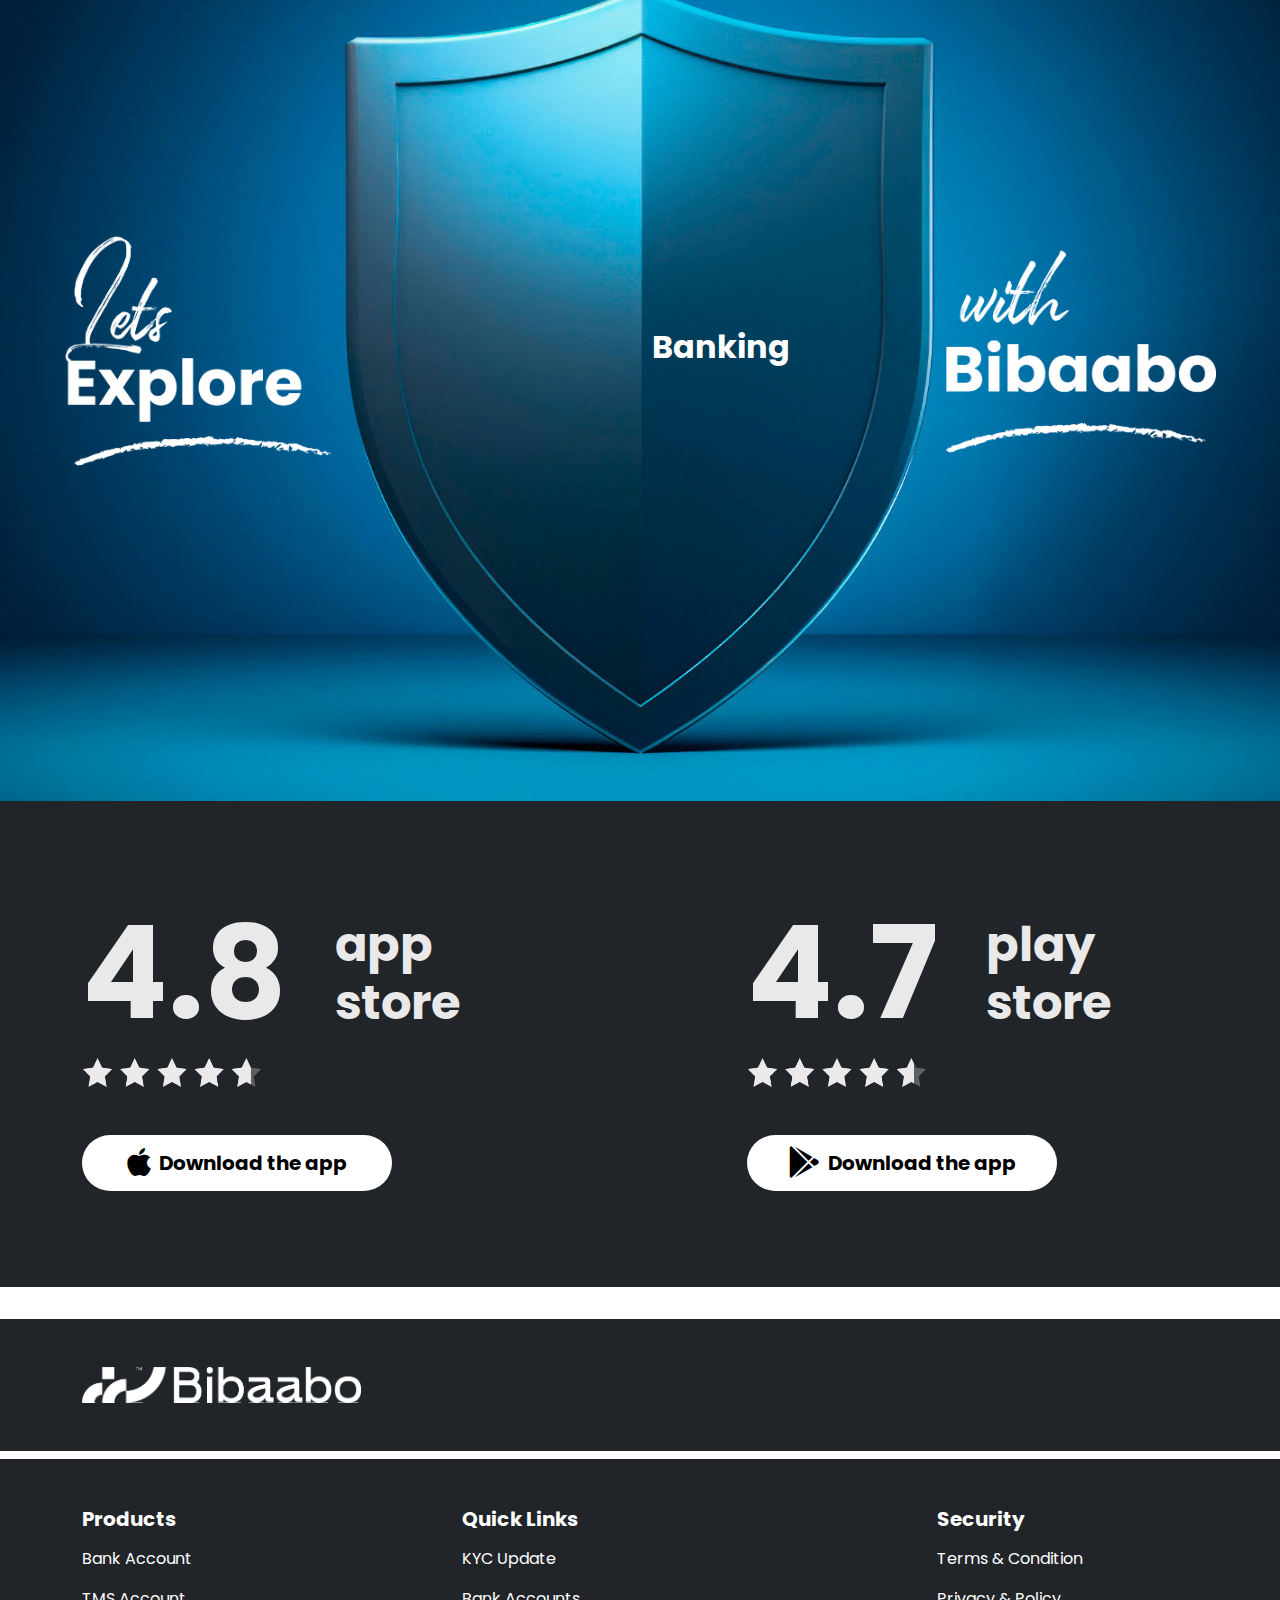
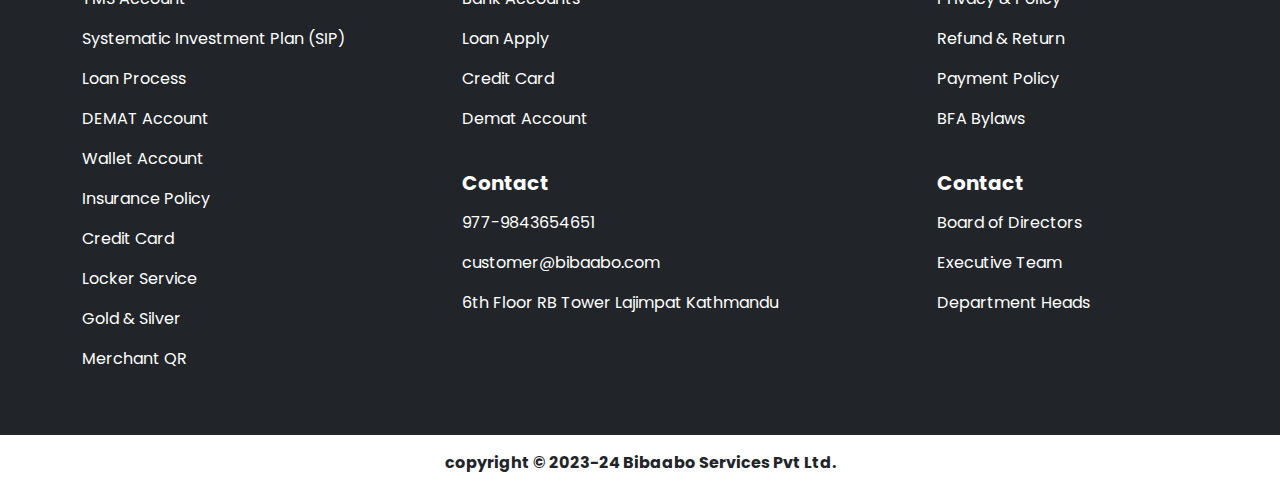
==== commit 4c730528: "homepage udpate, fontawesome added" ====
--- a/index.html
+++ b/index.html
@@ -5,8 +5,8 @@
     <meta name="viewport" content="width=device-width, initial-scale=1.0">
 
     <title>Bibaabo: Making your financial life easier</title>
-    <link rel="shortcut icon" href="./images/favicon.ico" type="image/x-icon">
-    <link rel="apple-touch-icon-precomposed" href="./images/favicon.ico">
+    <link rel="shortcut icon" href="./images/favicon.png" type="image/x-icon">
+    <link rel="apple-touch-icon-precomposed" href="./images/favicon.png">
 
     <link href="./plugins/bootstrap-5.0.2-dist/css/bootstrap.min.css" rel="stylesheet">
     <script src="./plugins/bootstrap-5.0.2-dist/js/bootstrap.bundle.js.map"></script>
@@ -87,7 +87,10 @@
     </section>
     <!-- banking -->
     <section class="my-banking position-relative">
-        <img src="./images/Chair.png" alt="Bibaabo banking" class="img-fluid object-fit-cover w-100 h-100">
+        <picture>
+            <source media="(max-width:575px)" srcset="./images/sm-img-1.png">
+            <img src="./images/Chair.png" alt="Bibaabo banking" class="img-fluid object-fit-cover w-100 h-100 my-sm-img">
+        </picture> 
         <div class="bank-text-w">
             <h1 class="">
                 Lets <b>Disturb</b> <br />
@@ -104,7 +107,10 @@
     </section>
     <!-- get set go -->
     <section class="my-gso position-relative">
-        <img src="./images/img-2.png" alt="Bibaabo" class="img-fluid object-fit-cover w-100 h-100">
+        <picture>
+            <source media="(max-width:575px)" srcset="./images/sm-img-2.png">
+            <img src="./images/img-2.png" alt="Bibaabo" class="img-fluid object-fit-cover w-100 h-100 my-sm-img">
+        </picture> 
         <div class="gso-text-w">
             <h1 class="text-white display-3 fw-bold">
                 Get Set Go
@@ -152,8 +158,11 @@
                         <h1 class="fw-bold display-4 text-white mbl-text mbl-text-3">सम्पूर्ण सेवाहरु तपाईंको मोबाईलमा </h1>
                     </div>
                 </div>
-                <div class="col-md-5">
-                    <img src="./images/mobile.png" alt="Bibaabo" class="img-fluid object-fit-cover">
+                <div class="col-md-5 text-center">
+                    <picture>
+                        <source media="(max-width:575px)" srcset="./images/sm-img-4.png">
+                        <img src="./images/mobile.png" alt="Bibaabo" class="img-fluid object-fit-cover">
+                    </picture> 
                 </div>
             </div>
         </div>
@@ -161,20 +170,23 @@
     <div class="my-fix-img"></div>
     <!-- explore -->
     <section class="my-explr position-relative">
-        <img src="./images/img-4.jpeg" alt="Bibaabo" class="img-fluid object-fit-cover w-100 h-100">
-        <div class="my-explr-items">
+        <img src="./images/img-4.jpeg" alt="Bibaabo" class="img-fluid object-fit-cover w-100 h-100" id="bankImg">
+        <div class="my-explr-items" id="bankText">
             <div class="row align-items-center h-100">
                 <div class="col-md-3">
                     <img src="./images/icon-1.png" alt="Bibaabo" class="img-fluid object-fit-cover">
                 </div>
                 <div class="col-md-3">
-                    <div class="kyc-text-w">
-                        <h2 class="fw-bold text-center text-md-end text-white">Easy </h2>
+                    <div class="kyc-text-w position-relative">
+                        <h2 class="fw-bold text-center text-md-end text-white bank-text bank-text-1">Easy </h2>
+                        <h2 class="fw-bold text-center text-md-end text-white bank-text bank-text-2">Cashless </h2>
+                        <h2 class="fw-bold text-center text-md-end text-white bank-text bank-text-3">Paperless </h2>
+                        <h2 class="fw-bold text-center text-md-end text-white bank-text bank-text-4">Digital </h2>
                     </div>
                 </div>
                 <div class="col-md-3">
                     <div class="kyc-text-w">
-                        <h2 class="fw-bold text-white">Banking </h2>
+                        <h2 class="fw-bold text-white mt-4 mt-md-0">Banking </h2>
                     </div>
                 </div>
                 <div class="col-md-3 mt-4 mt-md-0">
@@ -308,6 +320,6 @@
 </body>
 <script src="./js/jquery.min.js"></script>
 
-<script src="./js/custom.min.js?v=1.0"></script>
+<script src="./js/custom.js?v=1.0"></script>
 
 </html>--- a/plugins/fontawesome-free-6.5.1-web/css/all.min.css
+++ b/plugins/fontawesome-free-6.5.1-web/css/all.min.css
@@ -0,0 +1,9 @@
+/*!
+ * Font Awesome Free 6.5.1 by @fontawesome - https://fontawesome.com
+ * License - https://fontawesome.com/license/free (Icons: CC BY 4.0, Fonts: SIL OFL 1.1, Code: MIT License)
+ * Copyright 2023 Fonticons, Inc.
+ */
+.fa{font-family:var(--fa-style-family,"Font Awesome 6 Free");font-weight:var(--fa-style,900)}.fa,.fa-brands,.fa-classic,.fa-regular,.fa-sharp,.fa-solid,.fab,.far,.fas{-moz-osx-font-smoothing:grayscale;-webkit-font-smoothing:antialiased;display:var(--fa-display,inline-block);font-style:normal;font-variant:normal;line-height:1;text-rendering:auto}.fa-classic,.fa-regular,.fa-solid,.far,.fas{font-family:"Font Awesome 6 Free"}.fa-brands,.fab{font-family:"Font Awesome 6 Brands"}.fa-1x{font-size:1em}.fa-2x{font-size:2em}.fa-3x{font-size:3em}.fa-4x{font-size:4em}.fa-5x{font-size:5em}.fa-6x{font-size:6em}.fa-7x{font-size:7em}.fa-8x{font-size:8em}.fa-9x{font-size:9em}.fa-10x{font-size:10em}.fa-2xs{font-size:.625em;line-height:.1em;vertical-align:.225em}.fa-xs{font-size:.75em;line-height:.08333em;vertical-align:.125em}.fa-sm{font-size:.875em;line-height:.07143em;vertical-align:.05357em}.fa-lg{font-size:1.25em;line-height:.05em;vertical-align:-.075em}.fa-xl{font-size:1.5em;line-height:.04167em;vertical-align:-.125em}.fa-2xl{font-size:2em;line-height:.03125em;vertical-align:-.1875em}.fa-fw{text-align:center;width:1.25em}.fa-ul{list-style-type:none;margin-left:var(--fa-li-margin,2.5em);padding-left:0}.fa-ul>li{position:relative}.fa-li{left:calc(var(--fa-li-width, 2em)*-1);position:absolute;text-align:center;width:var(--fa-li-width,2em);line-height:inherit}.fa-border{border-radius:var(--fa-border-radius,.1em);border:var(--fa-border-width,.08em) var(--fa-border-style,solid) var(--fa-border-color,#eee);padding:var(--fa-border-padding,.2em .25em .15em)}.fa-pull-left{float:left;margin-right:var(--fa-pull-margin,.3em)}.fa-pull-right{float:right;margin-left:var(--fa-pull-margin,.3em)}.fa-beat{-webkit-animation-name:fa-beat;animation-name:fa-beat;-webkit-animation-delay:var(--fa-animation-delay,0s);animation-delay:var(--fa-animation-delay,0s);-webkit-animation-direction:var(--fa-animation-direction,normal);animation-direction:var(--fa-animation-direction,normal);-webkit-animation-duration:var(--fa-animation-duration,1s);animation-duration:var(--fa-animation-duration,1s);-webkit-animation-iteration-count:var(--fa-animation-iteration-count,infinite);animation-iteration-count:var(--fa-animation-iteration-count,infinite);-webkit-animation-timing-function:var(--fa-animation-timing,ease-in-out);animation-timing-function:var(--fa-animation-timing,ease-in-out)}.fa-bounce{-webkit-animation-name:fa-bounce;animation-name:fa-bounce;-webkit-animation-delay:var(--fa-animation-delay,0s);animation-delay:var(--fa-animation-delay,0s);-webkit-animation-direction:var(--fa-animation-direction,normal);animation-direction:var(--fa-animation-direction,normal);-webkit-animation-duration:var(--fa-animation-duration,1s);animation-duration:var(--fa-animation-duration,1s);-webkit-animation-iteration-count:var(--fa-animation-iteration-count,infinite);animation-iteration-count:var(--fa-animation-iteration-count,infinite);-webkit-animation-timing-function:var(--fa-animation-timing,cubic-bezier(.28,.84,.42,1));animation-timing-function:var(--fa-animation-timing,cubic-bezier(.28,.84,.42,1))}.fa-fade{-webkit-animation-name:fa-fade;animation-name:fa-fade;-webkit-animation-iteration-count:var(--fa-animation-iteration-count,infinite);animation-iteration-count:var(--fa-animation-iteration-count,infinite);-webkit-animation-timing-function:var(--fa-animation-timing,cubic-bezier(.4,0,.6,1));animation-timing-function:var(--fa-animation-timing,cubic-bezier(.4,0,.6,1))}.fa-beat-fade,.fa-fade{-webkit-animation-delay:var(--fa-animation-delay,0s);animation-delay:var(--fa-animation-delay,0s);-webkit-animation-direction:var(--fa-animation-direction,normal);animation-direction:var(--fa-animation-direction,normal);-webkit-animation-duration:var(--fa-animation-duration,1s);animation-duration:var(--fa-animation-duration,1s)}.fa-beat-fade{-webkit-animation-name:fa-beat-fade;animation-name:fa-beat-fade;-webkit-animation-iteration-count:var(--fa-animation-iteration-count,infinite);animation-iteration-count:var(--fa-animation-iteration-count,infinite);-webkit-animation-timing-function:var(--fa-animation-timing,cubic-bezier(.4,0,.6,1));animation-timing-function:var(--fa-animation-timing,cubic-bezier(.4,0,.6,1))}.fa-flip{-webkit-animation-name:fa-flip;animation-name:fa-flip;-webkit-animation-delay:var(--fa-animation-delay,0s);animation-delay:var(--fa-animation-delay,0s);-webkit-animation-direction:var(--fa-animation-direction,normal);animation-direction:var(--fa-animation-direction,normal);-webkit-animation-duration:var(--fa-animation-duration,1s);animation-duration:var(--fa-animation-duration,1s);-webkit-animation-iteration-count:var(--fa-animation-iteration-count,infinite);animation-iteration-count:var(--fa-animation-iteration-count,infinite);-webkit-animation-timing-function:var(--fa-animation-timing,ease-in-out);animation-timing-function:var(--fa-animation-timing,ease-in-out)}.fa-shake{-webkit-animation-name:fa-shake;animation-name:fa-shake;-webkit-animation-duration:var(--fa-animation-duration,1s);animation-duration:var(--fa-animation-duration,1s);-webkit-animation-iteration-count:var(--fa-animation-iteration-count,infinite);animation-iteration-count:var(--fa-animation-iteration-count,infinite);-webkit-animation-timing-function:var(--fa-animation-timing,linear);animation-timing-function:var(--fa-animation-timing,linear)}.fa-shake,.fa-spin{-webkit-animation-delay:var(--fa-animation-delay,0s);animation-delay:var(--fa-animation-delay,0s);-webkit-animation-direction:var(--fa-animation-direction,normal);animation-direction:var(--fa-animation-direction,normal)}.fa-spin{-webkit-animation-name:fa-spin;animation-name:fa-spin;-webkit-animation-duration:var(--fa-animation-duration,2s);animation-duration:var(--fa-animation-duration,2s);-webkit-animation-iteration-count:var(--fa-animation-iteration-count,infinite);animation-iteration-count:var(--fa-animation-iteration-count,infinite);-webkit-animation-timing-function:var(--fa-animation-timing,linear);animation-timing-function:var(--fa-animation-timing,linear)}.fa-spin-reverse{--fa-animation-direction:reverse}.fa-pulse,.fa-spin-pulse{-webkit-animation-name:fa-spin;animation-name:fa-spin;-webkit-animation-direction:var(--fa-animation-direction,normal);animation-direction:var(--fa-animation-direction,normal);-webkit-animation-duration:var(--fa-animation-duration,1s);animation-duration:var(--fa-animation-duration,1s);-webkit-animation-iteration-count:var(--fa-animation-iteration-count,infinite);animation-iteration-count:var(--fa-animation-iteration-count,infinite);-webkit-animation-timing-function:var(--fa-animation-timing,steps(8));animation-timing-function:var(--fa-animation-timing,steps(8))}@media (prefers-reduced-motion:reduce){.fa-beat,.fa-beat-fade,.fa-bounce,.fa-fade,.fa-flip,.fa-pulse,.fa-shake,.fa-spin,.fa-spin-pulse{-webkit-animation-delay:-1ms;animation-delay:-1ms;-webkit-animation-duration:1ms;animation-duration:1ms;-webkit-animation-iteration-count:1;animation-iteration-count:1;-webkit-transition-delay:0s;transition-delay:0s;-webkit-transition-duration:0s;transition-duration:0s}}@-webkit-keyframes fa-beat{0%,90%{-webkit-transform:scale(1);transform:scale(1)}45%{-webkit-transform:scale(var(--fa-beat-scale,1.25));transform:scale(var(--fa-beat-scale,1.25))}}@keyframes fa-beat{0%,90%{-webkit-transform:scale(1);transform:scale(1)}45%{-webkit-transform:scale(var(--fa-beat-scale,1.25));transform:scale(var(--fa-beat-scale,1.25))}}@-webkit-keyframes fa-bounce{0%{-webkit-transform:scale(1) translateY(0);transform:scale(1) translateY(0)}10%{-webkit-transform:scale(var(--fa-bounce-start-scale-x,1.1),var(--fa-bounce-start-scale-y,.9)) translateY(0);transform:scale(var(--fa-bounce-start-scale-x,1.1),var(--fa-bounce-start-scale-y,.9)) translateY(0)}30%{-webkit-transform:scale(var(--fa-bounce-jump-scale-x,.9),var(--fa-bounce-jump-scale-y,1.1)) translateY(var(--fa-bounce-height,-.5em));transform:scale(var(--fa-bounce-jump-scale-x,.9),var(--fa-bounce-jump-scale-y,1.1)) translateY(var(--fa-bounce-height,-.5em))}50%{-webkit-transform:scale(var(--fa-bounce-land-scale-x,1.05),var(--fa-bounce-land-scale-y,.95)) translateY(0);transform:scale(var(--fa-bounce-land-scale-x,1.05),var(--fa-bounce-land-scale-y,.95)) translateY(0)}57%{-webkit-transform:scale(1) translateY(var(--fa-bounce-rebound,-.125em));transform:scale(1) translateY(var(--fa-bounce-rebound,-.125em))}64%{-webkit-transform:scale(1) translateY(0);transform:scale(1) translateY(0)}to{-webkit-transform:scale(1) translateY(0);transform:scale(1) translateY(0)}}@keyframes fa-bounce{0%{-webkit-transform:scale(1) translateY(0);transform:scale(1) translateY(0)}10%{-webkit-transform:scale(var(--fa-bounce-start-scale-x,1.1),var(--fa-bounce-start-scale-y,.9)) translateY(0);transform:scale(var(--fa-bounce-start-scale-x,1.1),var(--fa-bounce-start-scale-y,.9)) translateY(0)}30%{-webkit-transform:scale(var(--fa-bounce-jump-scale-x,.9),var(--fa-bounce-jump-scale-y,1.1)) translateY(var(--fa-bounce-height,-.5em));transform:scale(var(--fa-bounce-jump-scale-x,.9),var(--fa-bounce-jump-scale-y,1.1)) translateY(var(--fa-bounce-height,-.5em))}50%{-webkit-transform:scale(var(--fa-bounce-land-scale-x,1.05),var(--fa-bounce-land-scale-y,.95)) translateY(0);transform:scale(var(--fa-bounce-land-scale-x,1.05),var(--fa-bounce-land-scale-y,.95)) translateY(0)}57%{-webkit-transform:scale(1) translateY(var(--fa-bounce-rebound,-.125em));transform:scale(1) translateY(var(--fa-bounce-rebound,-.125em))}64%{-webkit-transform:scale(1) translateY(0);transform:scale(1) translateY(0)}to{-webkit-transform:scale(1) translateY(0);transform:scale(1) translateY(0)}}@-webkit-keyframes fa-fade{50%{opacity:var(--fa-fade-opacity,.4)}}@keyframes fa-fade{50%{opacity:var(--fa-fade-opacity,.4)}}@-webkit-keyframes fa-beat-fade{0%,to{opacity:var(--fa-beat-fade-opacity,.4);-webkit-transform:scale(1);transform:scale(1)}50%{opacity:1;-webkit-transform:scale(var(--fa-beat-fade-scale,1.125));transform:scale(var(--fa-beat-fade-scale,1.125))}}@keyframes fa-beat-fade{0%,to{opacity:var(--fa-beat-fade-opacity,.4);-webkit-transform:scale(1);transform:scale(1)}50%{opacity:1;-webkit-transform:scale(var(--fa-beat-fade-scale,1.125));transform:scale(var(--fa-beat-fade-scale,1.125))}}@-webkit-keyframes fa-flip{50%{-webkit-transform:rotate3d(var(--fa-flip-x,0),var(--fa-flip-y,1),var(--fa-flip-z,0),var(--fa-flip-angle,-180deg));transform:rotate3d(var(--fa-flip-x,0),var(--fa-flip-y,1),var(--fa-flip-z,0),var(--fa-flip-angle,-180deg))}}@keyframes fa-flip{50%{-webkit-transform:rotate3d(var(--fa-flip-x,0),var(--fa-flip-y,1),var(--fa-flip-z,0),var(--fa-flip-angle,-180deg));transform:rotate3d(var(--fa-flip-x,0),var(--fa-flip-y,1),var(--fa-flip-z,0),var(--fa-flip-angle,-180deg))}}@-webkit-keyframes fa-shake{0%{-webkit-transform:rotate(-15deg);transform:rotate(-15deg)}4%{-webkit-transform:rotate(15deg);transform:rotate(15deg)}8%,24%{-webkit-transform:rotate(-18deg);transform:rotate(-18deg)}12%,28%{-webkit-transform:rotate(18deg);transform:rotate(18deg)}16%{-webkit-transform:rotate(-22deg);transform:rotate(-22deg)}20%{-webkit-transform:rotate(22deg);transform:rotate(22deg)}32%{-webkit-transform:rotate(-12deg);transform:rotate(-12deg)}36%{-webkit-transform:rotate(12deg);transform:rotate(12deg)}40%,to{-webkit-transform:rotate(0deg);transform:rotate(0deg)}}@keyframes fa-shake{0%{-webkit-transform:rotate(-15deg);transform:rotate(-15deg)}4%{-webkit-transform:rotate(15deg);transform:rotate(15deg)}8%,24%{-webkit-transform:rotate(-18deg);transform:rotate(-18deg)}12%,28%{-webkit-transform:rotate(18deg);transform:rotate(18deg)}16%{-webkit-transform:rotate(-22deg);transform:rotate(-22deg)}20%{-webkit-transform:rotate(22deg);transform:rotate(22deg)}32%{-webkit-transform:rotate(-12deg);transform:rotate(-12deg)}36%{-webkit-transform:rotate(12deg);transform:rotate(12deg)}40%,to{-webkit-transform:rotate(0deg);transform:rotate(0deg)}}@-webkit-keyframes fa-spin{0%{-webkit-transform:rotate(0deg);transform:rotate(0deg)}to{-webkit-transform:rotate(1turn);transform:rotate(1turn)}}@keyframes fa-spin{0%{-webkit-transform:rotate(0deg);transform:rotate(0deg)}to{-webkit-transform:rotate(1turn);transform:rotate(1turn)}}.fa-rotate-90{-webkit-transform:rotate(90deg);transform:rotate(90deg)}.fa-rotate-180{-webkit-transform:rotate(180deg);transform:rotate(180deg)}.fa-rotate-270{-webkit-transform:rotate(270deg);transform:rotate(270deg)}.fa-flip-horizontal{-webkit-transform:scaleX(-1);transform:scaleX(-1)}.fa-flip-vertical{-webkit-transform:scaleY(-1);transform:scaleY(-1)}.fa-flip-both,.fa-flip-horizontal.fa-flip-vertical{-webkit-transform:scale(-1);transform:scale(-1)}.fa-rotate-by{-webkit-transform:rotate(var(--fa-rotate-angle,none));transform:rotate(var(--fa-rotate-angle,none))}.fa-stack{display:inline-block;height:2em;line-height:2em;position:relative;vertical-align:middle;width:2.5em}.fa-stack-1x,.fa-stack-2x{left:0;position:absolute;text-align:center;width:100%;z-index:var(--fa-stack-z-index,auto)}.fa-stack-1x{line-height:inherit}.fa-stack-2x{font-size:2em}.fa-inverse{color:var(--fa-inverse,#fff)}
+
+.fa-0:before{content:"\30"}.fa-1:before{content:"\31"}.fa-2:before{content:"\32"}.fa-3:before{content:"\33"}.fa-4:before{content:"\34"}.fa-5:before{content:"\35"}.fa-6:before{content:"\36"}.fa-7:before{content:"\37"}.fa-8:before{content:"\38"}.fa-9:before{content:"\39"}.fa-fill-drip:before{content:"\f576"}.fa-arrows-to-circle:before{content:"\e4bd"}.fa-chevron-circle-right:before,.fa-circle-chevron-right:before{content:"\f138"}.fa-at:before{content:"\40"}.fa-trash-alt:before,.fa-trash-can:before{content:"\f2ed"}.fa-text-height:before{content:"\f034"}.fa-user-times:before,.fa-user-xmark:before{content:"\f235"}.fa-stethoscope:before{content:"\f0f1"}.fa-comment-alt:before,.fa-message:before{content:"\f27a"}.fa-info:before{content:"\f129"}.fa-compress-alt:before,.fa-down-left-and-up-right-to-center:before{content:"\f422"}.fa-explosion:before{content:"\e4e9"}.fa-file-alt:before,.fa-file-lines:before,.fa-file-text:before{content:"\f15c"}.fa-wave-square:before{content:"\f83e"}.fa-ring:before{content:"\f70b"}.fa-building-un:before{content:"\e4d9"}.fa-dice-three:before{content:"\f527"}.fa-calendar-alt:before,.fa-calendar-days:before{content:"\f073"}.fa-anchor-circle-check:before{content:"\e4aa"}.fa-building-circle-arrow-right:before{content:"\e4d1"}.fa-volleyball-ball:before,.fa-volleyball:before{content:"\f45f"}.fa-arrows-up-to-line:before{content:"\e4c2"}.fa-sort-desc:before,.fa-sort-down:before{content:"\f0dd"}.fa-circle-minus:before,.fa-minus-circle:before{content:"\f056"}.fa-door-open:before{content:"\f52b"}.fa-right-from-bracket:before,.fa-sign-out-alt:before{content:"\f2f5"}.fa-atom:before{content:"\f5d2"}.fa-soap:before{content:"\e06e"}.fa-heart-music-camera-bolt:before,.fa-icons:before{content:"\f86d"}.fa-microphone-alt-slash:before,.fa-microphone-lines-slash:before{content:"\f539"}.fa-bridge-circle-check:before{content:"\e4c9"}.fa-pump-medical:before{content:"\e06a"}.fa-fingerprint:before{content:"\f577"}.fa-hand-point-right:before{content:"\f0a4"}.fa-magnifying-glass-location:before,.fa-search-location:before{content:"\f689"}.fa-forward-step:before,.fa-step-forward:before{content:"\f051"}.fa-face-smile-beam:before,.fa-smile-beam:before{content:"\f5b8"}.fa-flag-checkered:before{content:"\f11e"}.fa-football-ball:before,.fa-football:before{content:"\f44e"}.fa-school-circle-exclamation:before{content:"\e56c"}.fa-crop:before{content:"\f125"}.fa-angle-double-down:before,.fa-angles-down:before{content:"\f103"}.fa-users-rectangle:before{content:"\e594"}.fa-people-roof:before{content:"\e537"}.fa-people-line:before{content:"\e534"}.fa-beer-mug-empty:before,.fa-beer:before{content:"\f0fc"}.fa-diagram-predecessor:before{content:"\e477"}.fa-arrow-up-long:before,.fa-long-arrow-up:before{content:"\f176"}.fa-burn:before,.fa-fire-flame-simple:before{content:"\f46a"}.fa-male:before,.fa-person:before{content:"\f183"}.fa-laptop:before{content:"\f109"}.fa-file-csv:before{content:"\f6dd"}.fa-menorah:before{content:"\f676"}.fa-truck-plane:before{content:"\e58f"}.fa-record-vinyl:before{content:"\f8d9"}.fa-face-grin-stars:before,.fa-grin-stars:before{content:"\f587"}.fa-bong:before{content:"\f55c"}.fa-pastafarianism:before,.fa-spaghetti-monster-flying:before{content:"\f67b"}.fa-arrow-down-up-across-line:before{content:"\e4af"}.fa-spoon:before,.fa-utensil-spoon:before{content:"\f2e5"}.fa-jar-wheat:before{content:"\e517"}.fa-envelopes-bulk:before,.fa-mail-bulk:before{content:"\f674"}.fa-file-circle-exclamation:before{content:"\e4eb"}.fa-circle-h:before,.fa-hospital-symbol:before{content:"\f47e"}.fa-pager:before{content:"\f815"}.fa-address-book:before,.fa-contact-book:before{content:"\f2b9"}.fa-strikethrough:before{content:"\f0cc"}.fa-k:before{content:"\4b"}.fa-landmark-flag:before{content:"\e51c"}.fa-pencil-alt:before,.fa-pencil:before{content:"\f303"}.fa-backward:before{content:"\f04a"}.fa-caret-right:before{content:"\f0da"}.fa-comments:before{content:"\f086"}.fa-file-clipboard:before,.fa-paste:before{content:"\f0ea"}.fa-code-pull-request:before{content:"\e13c"}.fa-clipboard-list:before{content:"\f46d"}.fa-truck-loading:before,.fa-truck-ramp-box:before{content:"\f4de"}.fa-user-check:before{content:"\f4fc"}.fa-vial-virus:before{content:"\e597"}.fa-sheet-plastic:before{content:"\e571"}.fa-blog:before{content:"\f781"}.fa-user-ninja:before{content:"\f504"}.fa-person-arrow-up-from-line:before{content:"\e539"}.fa-scroll-torah:before,.fa-torah:before{content:"\f6a0"}.fa-broom-ball:before,.fa-quidditch-broom-ball:before,.fa-quidditch:before{content:"\f458"}.fa-toggle-off:before{content:"\f204"}.fa-archive:before,.fa-box-archive:before{content:"\f187"}.fa-person-drowning:before{content:"\e545"}.fa-arrow-down-9-1:before,.fa-sort-numeric-desc:before,.fa-sort-numeric-down-alt:before{content:"\f886"}.fa-face-grin-tongue-squint:before,.fa-grin-tongue-squint:before{content:"\f58a"}.fa-spray-can:before{content:"\f5bd"}.fa-truck-monster:before{content:"\f63b"}.fa-w:before{content:"\57"}.fa-earth-africa:before,.fa-globe-africa:before{content:"\f57c"}.fa-rainbow:before{content:"\f75b"}.fa-circle-notch:before{content:"\f1ce"}.fa-tablet-alt:before,.fa-tablet-screen-button:before{content:"\f3fa"}.fa-paw:before{content:"\f1b0"}.fa-cloud:before{content:"\f0c2"}.fa-trowel-bricks:before{content:"\e58a"}.fa-face-flushed:before,.fa-flushed:before{content:"\f579"}.fa-hospital-user:before{content:"\f80d"}.fa-tent-arrow-left-right:before{content:"\e57f"}.fa-gavel:before,.fa-legal:before{content:"\f0e3"}.fa-binoculars:before{content:"\f1e5"}.fa-microphone-slash:before{content:"\f131"}.fa-box-tissue:before{content:"\e05b"}.fa-motorcycle:before{content:"\f21c"}.fa-bell-concierge:before,.fa-concierge-bell:before{content:"\f562"}.fa-pen-ruler:before,.fa-pencil-ruler:before{content:"\f5ae"}.fa-people-arrows-left-right:before,.fa-people-arrows:before{content:"\e068"}.fa-mars-and-venus-burst:before{content:"\e523"}.fa-caret-square-right:before,.fa-square-caret-right:before{content:"\f152"}.fa-cut:before,.fa-scissors:before{content:"\f0c4"}.fa-sun-plant-wilt:before{content:"\e57a"}.fa-toilets-portable:before{content:"\e584"}.fa-hockey-puck:before{content:"\f453"}.fa-table:before{content:"\f0ce"}.fa-magnifying-glass-arrow-right:before{content:"\e521"}.fa-digital-tachograph:before,.fa-tachograph-digital:before{content:"\f566"}.fa-users-slash:before{content:"\e073"}.fa-clover:before{content:"\e139"}.fa-mail-reply:before,.fa-reply:before{content:"\f3e5"}.fa-star-and-crescent:before{content:"\f699"}.fa-house-fire:before{content:"\e50c"}.fa-minus-square:before,.fa-square-minus:before{content:"\f146"}.fa-helicopter:before{content:"\f533"}.fa-compass:before{content:"\f14e"}.fa-caret-square-down:before,.fa-square-caret-down:before{content:"\f150"}.fa-file-circle-question:before{content:"\e4ef"}.fa-laptop-code:before{content:"\f5fc"}.fa-swatchbook:before{content:"\f5c3"}.fa-prescription-bottle:before{content:"\f485"}.fa-bars:before,.fa-navicon:before{content:"\f0c9"}.fa-people-group:before{content:"\e533"}.fa-hourglass-3:before,.fa-hourglass-end:before{content:"\f253"}.fa-heart-broken:before,.fa-heart-crack:before{content:"\f7a9"}.fa-external-link-square-alt:before,.fa-square-up-right:before{content:"\f360"}.fa-face-kiss-beam:before,.fa-kiss-beam:before{content:"\f597"}.fa-film:before{content:"\f008"}.fa-ruler-horizontal:before{content:"\f547"}.fa-people-robbery:before{content:"\e536"}.fa-lightbulb:before{content:"\f0eb"}.fa-caret-left:before{content:"\f0d9"}.fa-circle-exclamation:before,.fa-exclamation-circle:before{content:"\f06a"}.fa-school-circle-xmark:before{content:"\e56d"}.fa-arrow-right-from-bracket:before,.fa-sign-out:before{content:"\f08b"}.fa-chevron-circle-down:before,.fa-circle-chevron-down:before{content:"\f13a"}.fa-unlock-alt:before,.fa-unlock-keyhole:before{content:"\f13e"}.fa-cloud-showers-heavy:before{content:"\f740"}.fa-headphones-alt:before,.fa-headphones-simple:before{content:"\f58f"}.fa-sitemap:before{content:"\f0e8"}.fa-circle-dollar-to-slot:before,.fa-donate:before{content:"\f4b9"}.fa-memory:before{content:"\f538"}.fa-road-spikes:before{content:"\e568"}.fa-fire-burner:before{content:"\e4f1"}.fa-flag:before{content:"\f024"}.fa-hanukiah:before{content:"\f6e6"}.fa-feather:before{content:"\f52d"}.fa-volume-down:before,.fa-volume-low:before{content:"\f027"}.fa-comment-slash:before{content:"\f4b3"}.fa-cloud-sun-rain:before{content:"\f743"}.fa-compress:before{content:"\f066"}.fa-wheat-alt:before,.fa-wheat-awn:before{content:"\e2cd"}.fa-ankh:before{content:"\f644"}.fa-hands-holding-child:before{content:"\e4fa"}.fa-asterisk:before{content:"\2a"}.fa-check-square:before,.fa-square-check:before{content:"\f14a"}.fa-peseta-sign:before{content:"\e221"}.fa-header:before,.fa-heading:before{content:"\f1dc"}.fa-ghost:before{content:"\f6e2"}.fa-list-squares:before,.fa-list:before{content:"\f03a"}.fa-phone-square-alt:before,.fa-square-phone-flip:before{content:"\f87b"}.fa-cart-plus:before{content:"\f217"}.fa-gamepad:before{content:"\f11b"}.fa-circle-dot:before,.fa-dot-circle:before{content:"\f192"}.fa-dizzy:before,.fa-face-dizzy:before{content:"\f567"}.fa-egg:before{content:"\f7fb"}.fa-house-medical-circle-xmark:before{content:"\e513"}.fa-campground:before{content:"\f6bb"}.fa-folder-plus:before{content:"\f65e"}.fa-futbol-ball:before,.fa-futbol:before,.fa-soccer-ball:before{content:"\f1e3"}.fa-paint-brush:before,.fa-paintbrush:before{content:"\f1fc"}.fa-lock:before{content:"\f023"}.fa-gas-pump:before{content:"\f52f"}.fa-hot-tub-person:before,.fa-hot-tub:before{content:"\f593"}.fa-map-location:before,.fa-map-marked:before{content:"\f59f"}.fa-house-flood-water:before{content:"\e50e"}.fa-tree:before{content:"\f1bb"}.fa-bridge-lock:before{content:"\e4cc"}.fa-sack-dollar:before{content:"\f81d"}.fa-edit:before,.fa-pen-to-square:before{content:"\f044"}.fa-car-side:before{content:"\f5e4"}.fa-share-alt:before,.fa-share-nodes:before{content:"\f1e0"}.fa-heart-circle-minus:before{content:"\e4ff"}.fa-hourglass-2:before,.fa-hourglass-half:before{content:"\f252"}.fa-microscope:before{content:"\f610"}.fa-sink:before{content:"\e06d"}.fa-bag-shopping:before,.fa-shopping-bag:before{content:"\f290"}.fa-arrow-down-z-a:before,.fa-sort-alpha-desc:before,.fa-sort-alpha-down-alt:before{content:"\f881"}.fa-mitten:before{content:"\f7b5"}.fa-person-rays:before{content:"\e54d"}.fa-users:before{content:"\f0c0"}.fa-eye-slash:before{content:"\f070"}.fa-flask-vial:before{content:"\e4f3"}.fa-hand-paper:before,.fa-hand:before{content:"\f256"}.fa-om:before{content:"\f679"}.fa-worm:before{content:"\e599"}.fa-house-circle-xmark:before{content:"\e50b"}.fa-plug:before{content:"\f1e6"}.fa-chevron-up:before{content:"\f077"}.fa-hand-spock:before{content:"\f259"}.fa-stopwatch:before{content:"\f2f2"}.fa-face-kiss:before,.fa-kiss:before{content:"\f596"}.fa-bridge-circle-xmark:before{content:"\e4cb"}.fa-face-grin-tongue:before,.fa-grin-tongue:before{content:"\f589"}.fa-chess-bishop:before{content:"\f43a"}.fa-face-grin-wink:before,.fa-grin-wink:before{content:"\f58c"}.fa-deaf:before,.fa-deafness:before,.fa-ear-deaf:before,.fa-hard-of-hearing:before{content:"\f2a4"}.fa-road-circle-check:before{content:"\e564"}.fa-dice-five:before{content:"\f523"}.fa-rss-square:before,.fa-square-rss:before{content:"\f143"}.fa-land-mine-on:before{content:"\e51b"}.fa-i-cursor:before{content:"\f246"}.fa-stamp:before{content:"\f5bf"}.fa-stairs:before{content:"\e289"}.fa-i:before{content:"\49"}.fa-hryvnia-sign:before,.fa-hryvnia:before{content:"\f6f2"}.fa-pills:before{content:"\f484"}.fa-face-grin-wide:before,.fa-grin-alt:before{content:"\f581"}.fa-tooth:before{content:"\f5c9"}.fa-v:before{content:"\56"}.fa-bangladeshi-taka-sign:before{content:"\e2e6"}.fa-bicycle:before{content:"\f206"}.fa-rod-asclepius:before,.fa-rod-snake:before,.fa-staff-aesculapius:before,.fa-staff-snake:before{content:"\e579"}.fa-head-side-cough-slash:before{content:"\e062"}.fa-ambulance:before,.fa-truck-medical:before{content:"\f0f9"}.fa-wheat-awn-circle-exclamation:before{content:"\e598"}.fa-snowman:before{content:"\f7d0"}.fa-mortar-pestle:before{content:"\f5a7"}.fa-road-barrier:before{content:"\e562"}.fa-school:before{content:"\f549"}.fa-igloo:before{content:"\f7ae"}.fa-joint:before{content:"\f595"}.fa-angle-right:before{content:"\f105"}.fa-horse:before{content:"\f6f0"}.fa-q:before{content:"\51"}.fa-g:before{content:"\47"}.fa-notes-medical:before{content:"\f481"}.fa-temperature-2:before,.fa-temperature-half:before,.fa-thermometer-2:before,.fa-thermometer-half:before{content:"\f2c9"}.fa-dong-sign:before{content:"\e169"}.fa-capsules:before{content:"\f46b"}.fa-poo-bolt:before,.fa-poo-storm:before{content:"\f75a"}.fa-face-frown-open:before,.fa-frown-open:before{content:"\f57a"}.fa-hand-point-up:before{content:"\f0a6"}.fa-money-bill:before{content:"\f0d6"}.fa-bookmark:before{content:"\f02e"}.fa-align-justify:before{content:"\f039"}.fa-umbrella-beach:before{content:"\f5ca"}.fa-helmet-un:before{content:"\e503"}.fa-bullseye:before{content:"\f140"}.fa-bacon:before{content:"\f7e5"}.fa-hand-point-down:before{content:"\f0a7"}.fa-arrow-up-from-bracket:before{content:"\e09a"}.fa-folder-blank:before,.fa-folder:before{content:"\f07b"}.fa-file-medical-alt:before,.fa-file-waveform:before{content:"\f478"}.fa-radiation:before{content:"\f7b9"}.fa-chart-simple:before{content:"\e473"}.fa-mars-stroke:before{content:"\f229"}.fa-vial:before{content:"\f492"}.fa-dashboard:before,.fa-gauge-med:before,.fa-gauge:before,.fa-tachometer-alt-average:before{content:"\f624"}.fa-magic-wand-sparkles:before,.fa-wand-magic-sparkles:before{content:"\e2ca"}.fa-e:before{content:"\45"}.fa-pen-alt:before,.fa-pen-clip:before{content:"\f305"}.fa-bridge-circle-exclamation:before{content:"\e4ca"}.fa-user:before{content:"\f007"}.fa-school-circle-check:before{content:"\e56b"}.fa-dumpster:before{content:"\f793"}.fa-shuttle-van:before,.fa-van-shuttle:before{content:"\f5b6"}.fa-building-user:before{content:"\e4da"}.fa-caret-square-left:before,.fa-square-caret-left:before{content:"\f191"}.fa-highlighter:before{content:"\f591"}.fa-key:before{content:"\f084"}.fa-bullhorn:before{content:"\f0a1"}.fa-globe:before{content:"\f0ac"}.fa-synagogue:before{content:"\f69b"}.fa-person-half-dress:before{content:"\e548"}.fa-road-bridge:before{content:"\e563"}.fa-location-arrow:before{content:"\f124"}.fa-c:before{content:"\43"}.fa-tablet-button:before{content:"\f10a"}.fa-building-lock:before{content:"\e4d6"}.fa-pizza-slice:before{content:"\f818"}.fa-money-bill-wave:before{content:"\f53a"}.fa-area-chart:before,.fa-chart-area:before{content:"\f1fe"}.fa-house-flag:before{content:"\e50d"}.fa-person-circle-minus:before{content:"\e540"}.fa-ban:before,.fa-cancel:before{content:"\f05e"}.fa-camera-rotate:before{content:"\e0d8"}.fa-air-freshener:before,.fa-spray-can-sparkles:before{content:"\f5d0"}.fa-star:before{content:"\f005"}.fa-repeat:before{content:"\f363"}.fa-cross:before{content:"\f654"}.fa-box:before{content:"\f466"}.fa-venus-mars:before{content:"\f228"}.fa-arrow-pointer:before,.fa-mouse-pointer:before{content:"\f245"}.fa-expand-arrows-alt:before,.fa-maximize:before{content:"\f31e"}.fa-charging-station:before{content:"\f5e7"}.fa-shapes:before,.fa-triangle-circle-square:before{content:"\f61f"}.fa-random:before,.fa-shuffle:before{content:"\f074"}.fa-person-running:before,.fa-running:before{content:"\f70c"}.fa-mobile-retro:before{content:"\e527"}.fa-grip-lines-vertical:before{content:"\f7a5"}.fa-spider:before{content:"\f717"}.fa-hands-bound:before{content:"\e4f9"}.fa-file-invoice-dollar:before{content:"\f571"}.fa-plane-circle-exclamation:before{content:"\e556"}.fa-x-ray:before{content:"\f497"}.fa-spell-check:before{content:"\f891"}.fa-slash:before{content:"\f715"}.fa-computer-mouse:before,.fa-mouse:before{content:"\f8cc"}.fa-arrow-right-to-bracket:before,.fa-sign-in:before{content:"\f090"}.fa-shop-slash:before,.fa-store-alt-slash:before{content:"\e070"}.fa-server:before{content:"\f233"}.fa-virus-covid-slash:before{content:"\e4a9"}.fa-shop-lock:before{content:"\e4a5"}.fa-hourglass-1:before,.fa-hourglass-start:before{content:"\f251"}.fa-blender-phone:before{content:"\f6b6"}.fa-building-wheat:before{content:"\e4db"}.fa-person-breastfeeding:before{content:"\e53a"}.fa-right-to-bracket:before,.fa-sign-in-alt:before{content:"\f2f6"}.fa-venus:before{content:"\f221"}.fa-passport:before{content:"\f5ab"}.fa-heart-pulse:before,.fa-heartbeat:before{content:"\f21e"}.fa-people-carry-box:before,.fa-people-carry:before{content:"\f4ce"}.fa-temperature-high:before{content:"\f769"}.fa-microchip:before{content:"\f2db"}.fa-crown:before{content:"\f521"}.fa-weight-hanging:before{content:"\f5cd"}.fa-xmarks-lines:before{content:"\e59a"}.fa-file-prescription:before{content:"\f572"}.fa-weight-scale:before,.fa-weight:before{content:"\f496"}.fa-user-friends:before,.fa-user-group:before{content:"\f500"}.fa-arrow-up-a-z:before,.fa-sort-alpha-up:before{content:"\f15e"}.fa-chess-knight:before{content:"\f441"}.fa-face-laugh-squint:before,.fa-laugh-squint:before{content:"\f59b"}.fa-wheelchair:before{content:"\f193"}.fa-arrow-circle-up:before,.fa-circle-arrow-up:before{content:"\f0aa"}.fa-toggle-on:before{content:"\f205"}.fa-person-walking:before,.fa-walking:before{content:"\f554"}.fa-l:before{content:"\4c"}.fa-fire:before{content:"\f06d"}.fa-bed-pulse:before,.fa-procedures:before{content:"\f487"}.fa-shuttle-space:before,.fa-space-shuttle:before{content:"\f197"}.fa-face-laugh:before,.fa-laugh:before{content:"\f599"}.fa-folder-open:before{content:"\f07c"}.fa-heart-circle-plus:before{content:"\e500"}.fa-code-fork:before{content:"\e13b"}.fa-city:before{content:"\f64f"}.fa-microphone-alt:before,.fa-microphone-lines:before{content:"\f3c9"}.fa-pepper-hot:before{content:"\f816"}.fa-unlock:before{content:"\f09c"}.fa-colon-sign:before{content:"\e140"}.fa-headset:before{content:"\f590"}.fa-store-slash:before{content:"\e071"}.fa-road-circle-xmark:before{content:"\e566"}.fa-user-minus:before{content:"\f503"}.fa-mars-stroke-up:before,.fa-mars-stroke-v:before{content:"\f22a"}.fa-champagne-glasses:before,.fa-glass-cheers:before{content:"\f79f"}.fa-clipboard:before{content:"\f328"}.fa-house-circle-exclamation:before{content:"\e50a"}.fa-file-arrow-up:before,.fa-file-upload:before{content:"\f574"}.fa-wifi-3:before,.fa-wifi-strong:before,.fa-wifi:before{content:"\f1eb"}.fa-bath:before,.fa-bathtub:before{content:"\f2cd"}.fa-underline:before{content:"\f0cd"}.fa-user-edit:before,.fa-user-pen:before{content:"\f4ff"}.fa-signature:before{content:"\f5b7"}.fa-stroopwafel:before{content:"\f551"}.fa-bold:before{content:"\f032"}.fa-anchor-lock:before{content:"\e4ad"}.fa-building-ngo:before{content:"\e4d7"}.fa-manat-sign:before{content:"\e1d5"}.fa-not-equal:before{content:"\f53e"}.fa-border-style:before,.fa-border-top-left:before{content:"\f853"}.fa-map-location-dot:before,.fa-map-marked-alt:before{content:"\f5a0"}.fa-jedi:before{content:"\f669"}.fa-poll:before,.fa-square-poll-vertical:before{content:"\f681"}.fa-mug-hot:before{content:"\f7b6"}.fa-battery-car:before,.fa-car-battery:before{content:"\f5df"}.fa-gift:before{content:"\f06b"}.fa-dice-two:before{content:"\f528"}.fa-chess-queen:before{content:"\f445"}.fa-glasses:before{content:"\f530"}.fa-chess-board:before{content:"\f43c"}.fa-building-circle-check:before{content:"\e4d2"}.fa-person-chalkboard:before{content:"\e53d"}.fa-mars-stroke-h:before,.fa-mars-stroke-right:before{content:"\f22b"}.fa-hand-back-fist:before,.fa-hand-rock:before{content:"\f255"}.fa-caret-square-up:before,.fa-square-caret-up:before{content:"\f151"}.fa-cloud-showers-water:before{content:"\e4e4"}.fa-bar-chart:before,.fa-chart-bar:before{content:"\f080"}.fa-hands-bubbles:before,.fa-hands-wash:before{content:"\e05e"}.fa-less-than-equal:before{content:"\f537"}.fa-train:before{content:"\f238"}.fa-eye-low-vision:before,.fa-low-vision:before{content:"\f2a8"}.fa-crow:before{content:"\f520"}.fa-sailboat:before{content:"\e445"}.fa-window-restore:before{content:"\f2d2"}.fa-plus-square:before,.fa-square-plus:before{content:"\f0fe"}.fa-torii-gate:before{content:"\f6a1"}.fa-frog:before{content:"\f52e"}.fa-bucket:before{content:"\e4cf"}.fa-image:before{content:"\f03e"}.fa-microphone:before{content:"\f130"}.fa-cow:before{content:"\f6c8"}.fa-caret-up:before{content:"\f0d8"}.fa-screwdriver:before{content:"\f54a"}.fa-folder-closed:before{content:"\e185"}.fa-house-tsunami:before{content:"\e515"}.fa-square-nfi:before{content:"\e576"}.fa-arrow-up-from-ground-water:before{content:"\e4b5"}.fa-glass-martini-alt:before,.fa-martini-glass:before{content:"\f57b"}.fa-rotate-back:before,.fa-rotate-backward:before,.fa-rotate-left:before,.fa-undo-alt:before{content:"\f2ea"}.fa-columns:before,.fa-table-columns:before{content:"\f0db"}.fa-lemon:before{content:"\f094"}.fa-head-side-mask:before{content:"\e063"}.fa-handshake:before{content:"\f2b5"}.fa-gem:before{content:"\f3a5"}.fa-dolly-box:before,.fa-dolly:before{content:"\f472"}.fa-smoking:before{content:"\f48d"}.fa-compress-arrows-alt:before,.fa-minimize:before{content:"\f78c"}.fa-monument:before{content:"\f5a6"}.fa-snowplow:before{content:"\f7d2"}.fa-angle-double-right:before,.fa-angles-right:before{content:"\f101"}.fa-cannabis:before{content:"\f55f"}.fa-circle-play:before,.fa-play-circle:before{content:"\f144"}.fa-tablets:before{content:"\f490"}.fa-ethernet:before{content:"\f796"}.fa-eur:before,.fa-euro-sign:before,.fa-euro:before{content:"\f153"}.fa-chair:before{content:"\f6c0"}.fa-check-circle:before,.fa-circle-check:before{content:"\f058"}.fa-circle-stop:before,.fa-stop-circle:before{content:"\f28d"}.fa-compass-drafting:before,.fa-drafting-compass:before{content:"\f568"}.fa-plate-wheat:before{content:"\e55a"}.fa-icicles:before{content:"\f7ad"}.fa-person-shelter:before{content:"\e54f"}.fa-neuter:before{content:"\f22c"}.fa-id-badge:before{content:"\f2c1"}.fa-marker:before{content:"\f5a1"}.fa-face-laugh-beam:before,.fa-laugh-beam:before{content:"\f59a"}.fa-helicopter-symbol:before{content:"\e502"}.fa-universal-access:before{content:"\f29a"}.fa-chevron-circle-up:before,.fa-circle-chevron-up:before{content:"\f139"}.fa-lari-sign:before{content:"\e1c8"}.fa-volcano:before{content:"\f770"}.fa-person-walking-dashed-line-arrow-right:before{content:"\e553"}.fa-gbp:before,.fa-pound-sign:before,.fa-sterling-sign:before{content:"\f154"}.fa-viruses:before{content:"\e076"}.fa-square-person-confined:before{content:"\e577"}.fa-user-tie:before{content:"\f508"}.fa-arrow-down-long:before,.fa-long-arrow-down:before{content:"\f175"}.fa-tent-arrow-down-to-line:before{content:"\e57e"}.fa-certificate:before{content:"\f0a3"}.fa-mail-reply-all:before,.fa-reply-all:before{content:"\f122"}.fa-suitcase:before{content:"\f0f2"}.fa-person-skating:before,.fa-skating:before{content:"\f7c5"}.fa-filter-circle-dollar:before,.fa-funnel-dollar:before{content:"\f662"}.fa-camera-retro:before{content:"\f083"}.fa-arrow-circle-down:before,.fa-circle-arrow-down:before{content:"\f0ab"}.fa-arrow-right-to-file:before,.fa-file-import:before{content:"\f56f"}.fa-external-link-square:before,.fa-square-arrow-up-right:before{content:"\f14c"}.fa-box-open:before{content:"\f49e"}.fa-scroll:before{content:"\f70e"}.fa-spa:before{content:"\f5bb"}.fa-location-pin-lock:before{content:"\e51f"}.fa-pause:before{content:"\f04c"}.fa-hill-avalanche:before{content:"\e507"}.fa-temperature-0:before,.fa-temperature-empty:before,.fa-thermometer-0:before,.fa-thermometer-empty:before{content:"\f2cb"}.fa-bomb:before{content:"\f1e2"}.fa-registered:before{content:"\f25d"}.fa-address-card:before,.fa-contact-card:before,.fa-vcard:before{content:"\f2bb"}.fa-balance-scale-right:before,.fa-scale-unbalanced-flip:before{content:"\f516"}.fa-subscript:before{content:"\f12c"}.fa-diamond-turn-right:before,.fa-directions:before{content:"\f5eb"}.fa-burst:before{content:"\e4dc"}.fa-house-laptop:before,.fa-laptop-house:before{content:"\e066"}.fa-face-tired:before,.fa-tired:before{content:"\f5c8"}.fa-money-bills:before{content:"\e1f3"}.fa-smog:before{content:"\f75f"}.fa-crutch:before{content:"\f7f7"}.fa-cloud-arrow-up:before,.fa-cloud-upload-alt:before,.fa-cloud-upload:before{content:"\f0ee"}.fa-palette:before{content:"\f53f"}.fa-arrows-turn-right:before{content:"\e4c0"}.fa-vest:before{content:"\e085"}.fa-ferry:before{content:"\e4ea"}.fa-arrows-down-to-people:before{content:"\e4b9"}.fa-seedling:before,.fa-sprout:before{content:"\f4d8"}.fa-arrows-alt-h:before,.fa-left-right:before{content:"\f337"}.fa-boxes-packing:before{content:"\e4c7"}.fa-arrow-circle-left:before,.fa-circle-arrow-left:before{content:"\f0a8"}.fa-group-arrows-rotate:before{content:"\e4f6"}.fa-bowl-food:before{content:"\e4c6"}.fa-candy-cane:before{content:"\f786"}.fa-arrow-down-wide-short:before,.fa-sort-amount-asc:before,.fa-sort-amount-down:before{content:"\f160"}.fa-cloud-bolt:before,.fa-thunderstorm:before{content:"\f76c"}.fa-remove-format:before,.fa-text-slash:before{content:"\f87d"}.fa-face-smile-wink:before,.fa-smile-wink:before{content:"\f4da"}.fa-file-word:before{content:"\f1c2"}.fa-file-powerpoint:before{content:"\f1c4"}.fa-arrows-h:before,.fa-arrows-left-right:before{content:"\f07e"}.fa-house-lock:before{content:"\e510"}.fa-cloud-arrow-down:before,.fa-cloud-download-alt:before,.fa-cloud-download:before{content:"\f0ed"}.fa-children:before{content:"\e4e1"}.fa-blackboard:before,.fa-chalkboard:before{content:"\f51b"}.fa-user-alt-slash:before,.fa-user-large-slash:before{content:"\f4fa"}.fa-envelope-open:before{content:"\f2b6"}.fa-handshake-alt-slash:before,.fa-handshake-simple-slash:before{content:"\e05f"}.fa-mattress-pillow:before{content:"\e525"}.fa-guarani-sign:before{content:"\e19a"}.fa-arrows-rotate:before,.fa-refresh:before,.fa-sync:before{content:"\f021"}.fa-fire-extinguisher:before{content:"\f134"}.fa-cruzeiro-sign:before{content:"\e152"}.fa-greater-than-equal:before{content:"\f532"}.fa-shield-alt:before,.fa-shield-halved:before{content:"\f3ed"}.fa-atlas:before,.fa-book-atlas:before{content:"\f558"}.fa-virus:before{content:"\e074"}.fa-envelope-circle-check:before{content:"\e4e8"}.fa-layer-group:before{content:"\f5fd"}.fa-arrows-to-dot:before{content:"\e4be"}.fa-archway:before{content:"\f557"}.fa-heart-circle-check:before{content:"\e4fd"}.fa-house-chimney-crack:before,.fa-house-damage:before{content:"\f6f1"}.fa-file-archive:before,.fa-file-zipper:before{content:"\f1c6"}.fa-square:before{content:"\f0c8"}.fa-glass-martini:before,.fa-martini-glass-empty:before{content:"\f000"}.fa-couch:before{content:"\f4b8"}.fa-cedi-sign:before{content:"\e0df"}.fa-italic:before{content:"\f033"}.fa-church:before{content:"\f51d"}.fa-comments-dollar:before{content:"\f653"}.fa-democrat:before{content:"\f747"}.fa-z:before{content:"\5a"}.fa-person-skiing:before,.fa-skiing:before{content:"\f7c9"}.fa-road-lock:before{content:"\e567"}.fa-a:before{content:"\41"}.fa-temperature-arrow-down:before,.fa-temperature-down:before{content:"\e03f"}.fa-feather-alt:before,.fa-feather-pointed:before{content:"\f56b"}.fa-p:before{content:"\50"}.fa-snowflake:before{content:"\f2dc"}.fa-newspaper:before{content:"\f1ea"}.fa-ad:before,.fa-rectangle-ad:before{content:"\f641"}.fa-arrow-circle-right:before,.fa-circle-arrow-right:before{content:"\f0a9"}.fa-filter-circle-xmark:before{content:"\e17b"}.fa-locust:before{content:"\e520"}.fa-sort:before,.fa-unsorted:before{content:"\f0dc"}.fa-list-1-2:before,.fa-list-numeric:before,.fa-list-ol:before{content:"\f0cb"}.fa-person-dress-burst:before{content:"\e544"}.fa-money-check-alt:before,.fa-money-check-dollar:before{content:"\f53d"}.fa-vector-square:before{content:"\f5cb"}.fa-bread-slice:before{content:"\f7ec"}.fa-language:before{content:"\f1ab"}.fa-face-kiss-wink-heart:before,.fa-kiss-wink-heart:before{content:"\f598"}.fa-filter:before{content:"\f0b0"}.fa-question:before{content:"\3f"}.fa-file-signature:before{content:"\f573"}.fa-arrows-alt:before,.fa-up-down-left-right:before{content:"\f0b2"}.fa-house-chimney-user:before{content:"\e065"}.fa-hand-holding-heart:before{content:"\f4be"}.fa-puzzle-piece:before{content:"\f12e"}.fa-money-check:before{content:"\f53c"}.fa-star-half-alt:before,.fa-star-half-stroke:before{content:"\f5c0"}.fa-code:before{content:"\f121"}.fa-glass-whiskey:before,.fa-whiskey-glass:before{content:"\f7a0"}.fa-building-circle-exclamation:before{content:"\e4d3"}.fa-magnifying-glass-chart:before{content:"\e522"}.fa-arrow-up-right-from-square:before,.fa-external-link:before{content:"\f08e"}.fa-cubes-stacked:before{content:"\e4e6"}.fa-krw:before,.fa-won-sign:before,.fa-won:before{content:"\f159"}.fa-virus-covid:before{content:"\e4a8"}.fa-austral-sign:before{content:"\e0a9"}.fa-f:before{content:"\46"}.fa-leaf:before{content:"\f06c"}.fa-road:before{content:"\f018"}.fa-cab:before,.fa-taxi:before{content:"\f1ba"}.fa-person-circle-plus:before{content:"\e541"}.fa-chart-pie:before,.fa-pie-chart:before{content:"\f200"}.fa-bolt-lightning:before{content:"\e0b7"}.fa-sack-xmark:before{content:"\e56a"}.fa-file-excel:before{content:"\f1c3"}.fa-file-contract:before{content:"\f56c"}.fa-fish-fins:before{content:"\e4f2"}.fa-building-flag:before{content:"\e4d5"}.fa-face-grin-beam:before,.fa-grin-beam:before{content:"\f582"}.fa-object-ungroup:before{content:"\f248"}.fa-poop:before{content:"\f619"}.fa-location-pin:before,.fa-map-marker:before{content:"\f041"}.fa-kaaba:before{content:"\f66b"}.fa-toilet-paper:before{content:"\f71e"}.fa-hard-hat:before,.fa-hat-hard:before,.fa-helmet-safety:before{content:"\f807"}.fa-eject:before{content:"\f052"}.fa-arrow-alt-circle-right:before,.fa-circle-right:before{content:"\f35a"}.fa-plane-circle-check:before{content:"\e555"}.fa-face-rolling-eyes:before,.fa-meh-rolling-eyes:before{content:"\f5a5"}.fa-object-group:before{content:"\f247"}.fa-chart-line:before,.fa-line-chart:before{content:"\f201"}.fa-mask-ventilator:before{content:"\e524"}.fa-arrow-right:before{content:"\f061"}.fa-map-signs:before,.fa-signs-post:before{content:"\f277"}.fa-cash-register:before{content:"\f788"}.fa-person-circle-question:before{content:"\e542"}.fa-h:before{content:"\48"}.fa-tarp:before{content:"\e57b"}.fa-screwdriver-wrench:before,.fa-tools:before{content:"\f7d9"}.fa-arrows-to-eye:before{content:"\e4bf"}.fa-plug-circle-bolt:before{content:"\e55b"}.fa-heart:before{content:"\f004"}.fa-mars-and-venus:before{content:"\f224"}.fa-home-user:before,.fa-house-user:before{content:"\e1b0"}.fa-dumpster-fire:before{content:"\f794"}.fa-house-crack:before{content:"\e3b1"}.fa-cocktail:before,.fa-martini-glass-citrus:before{content:"\f561"}.fa-face-surprise:before,.fa-surprise:before{content:"\f5c2"}.fa-bottle-water:before{content:"\e4c5"}.fa-circle-pause:before,.fa-pause-circle:before{content:"\f28b"}.fa-toilet-paper-slash:before{content:"\e072"}.fa-apple-alt:before,.fa-apple-whole:before{content:"\f5d1"}.fa-kitchen-set:before{content:"\e51a"}.fa-r:before{content:"\52"}.fa-temperature-1:before,.fa-temperature-quarter:before,.fa-thermometer-1:before,.fa-thermometer-quarter:before{content:"\f2ca"}.fa-cube:before{content:"\f1b2"}.fa-bitcoin-sign:before{content:"\e0b4"}.fa-shield-dog:before{content:"\e573"}.fa-solar-panel:before{content:"\f5ba"}.fa-lock-open:before{content:"\f3c1"}.fa-elevator:before{content:"\e16d"}.fa-money-bill-transfer:before{content:"\e528"}.fa-money-bill-trend-up:before{content:"\e529"}.fa-house-flood-water-circle-arrow-right:before{content:"\e50f"}.fa-poll-h:before,.fa-square-poll-horizontal:before{content:"\f682"}.fa-circle:before{content:"\f111"}.fa-backward-fast:before,.fa-fast-backward:before{content:"\f049"}.fa-recycle:before{content:"\f1b8"}.fa-user-astronaut:before{content:"\f4fb"}.fa-plane-slash:before{content:"\e069"}.fa-trademark:before{content:"\f25c"}.fa-basketball-ball:before,.fa-basketball:before{content:"\f434"}.fa-satellite-dish:before{content:"\f7c0"}.fa-arrow-alt-circle-up:before,.fa-circle-up:before{content:"\f35b"}.fa-mobile-alt:before,.fa-mobile-screen-button:before{content:"\f3cd"}.fa-volume-high:before,.fa-volume-up:before{content:"\f028"}.fa-users-rays:before{content:"\e593"}.fa-wallet:before{content:"\f555"}.fa-clipboard-check:before{content:"\f46c"}.fa-file-audio:before{content:"\f1c7"}.fa-burger:before,.fa-hamburger:before{content:"\f805"}.fa-wrench:before{content:"\f0ad"}.fa-bugs:before{content:"\e4d0"}.fa-rupee-sign:before,.fa-rupee:before{content:"\f156"}.fa-file-image:before{content:"\f1c5"}.fa-circle-question:before,.fa-question-circle:before{content:"\f059"}.fa-plane-departure:before{content:"\f5b0"}.fa-handshake-slash:before{content:"\e060"}.fa-book-bookmark:before{content:"\e0bb"}.fa-code-branch:before{content:"\f126"}.fa-hat-cowboy:before{content:"\f8c0"}.fa-bridge:before{content:"\e4c8"}.fa-phone-alt:before,.fa-phone-flip:before{content:"\f879"}.fa-truck-front:before{content:"\e2b7"}.fa-cat:before{content:"\f6be"}.fa-anchor-circle-exclamation:before{content:"\e4ab"}.fa-truck-field:before{content:"\e58d"}.fa-route:before{content:"\f4d7"}.fa-clipboard-question:before{content:"\e4e3"}.fa-panorama:before{content:"\e209"}.fa-comment-medical:before{content:"\f7f5"}.fa-teeth-open:before{content:"\f62f"}.fa-file-circle-minus:before{content:"\e4ed"}.fa-tags:before{content:"\f02c"}.fa-wine-glass:before{content:"\f4e3"}.fa-fast-forward:before,.fa-forward-fast:before{content:"\f050"}.fa-face-meh-blank:before,.fa-meh-blank:before{content:"\f5a4"}.fa-parking:before,.fa-square-parking:before{content:"\f540"}.fa-house-signal:before{content:"\e012"}.fa-bars-progress:before,.fa-tasks-alt:before{content:"\f828"}.fa-faucet-drip:before{content:"\e006"}.fa-cart-flatbed:before,.fa-dolly-flatbed:before{content:"\f474"}.fa-ban-smoking:before,.fa-smoking-ban:before{content:"\f54d"}.fa-terminal:before{content:"\f120"}.fa-mobile-button:before{content:"\f10b"}.fa-house-medical-flag:before{content:"\e514"}.fa-basket-shopping:before,.fa-shopping-basket:before{content:"\f291"}.fa-tape:before{content:"\f4db"}.fa-bus-alt:before,.fa-bus-simple:before{content:"\f55e"}.fa-eye:before{content:"\f06e"}.fa-face-sad-cry:before,.fa-sad-cry:before{content:"\f5b3"}.fa-audio-description:before{content:"\f29e"}.fa-person-military-to-person:before{content:"\e54c"}.fa-file-shield:before{content:"\e4f0"}.fa-user-slash:before{content:"\f506"}.fa-pen:before{content:"\f304"}.fa-tower-observation:before{content:"\e586"}.fa-file-code:before{content:"\f1c9"}.fa-signal-5:before,.fa-signal-perfect:before,.fa-signal:before{content:"\f012"}.fa-bus:before{content:"\f207"}.fa-heart-circle-xmark:before{content:"\e501"}.fa-home-lg:before,.fa-house-chimney:before{content:"\e3af"}.fa-window-maximize:before{content:"\f2d0"}.fa-face-frown:before,.fa-frown:before{content:"\f119"}.fa-prescription:before{content:"\f5b1"}.fa-shop:before,.fa-store-alt:before{content:"\f54f"}.fa-floppy-disk:before,.fa-save:before{content:"\f0c7"}.fa-vihara:before{content:"\f6a7"}.fa-balance-scale-left:before,.fa-scale-unbalanced:before{content:"\f515"}.fa-sort-asc:before,.fa-sort-up:before{content:"\f0de"}.fa-comment-dots:before,.fa-commenting:before{content:"\f4ad"}.fa-plant-wilt:before{content:"\e5aa"}.fa-diamond:before{content:"\f219"}.fa-face-grin-squint:before,.fa-grin-squint:before{content:"\f585"}.fa-hand-holding-dollar:before,.fa-hand-holding-usd:before{content:"\f4c0"}.fa-bacterium:before{content:"\e05a"}.fa-hand-pointer:before{content:"\f25a"}.fa-drum-steelpan:before{content:"\f56a"}.fa-hand-scissors:before{content:"\f257"}.fa-hands-praying:before,.fa-praying-hands:before{content:"\f684"}.fa-arrow-right-rotate:before,.fa-arrow-rotate-forward:before,.fa-arrow-rotate-right:before,.fa-redo:before{content:"\f01e"}.fa-biohazard:before{content:"\f780"}.fa-location-crosshairs:before,.fa-location:before{content:"\f601"}.fa-mars-double:before{content:"\f227"}.fa-child-dress:before{content:"\e59c"}.fa-users-between-lines:before{content:"\e591"}.fa-lungs-virus:before{content:"\e067"}.fa-face-grin-tears:before,.fa-grin-tears:before{content:"\f588"}.fa-phone:before{content:"\f095"}.fa-calendar-times:before,.fa-calendar-xmark:before{content:"\f273"}.fa-child-reaching:before{content:"\e59d"}.fa-head-side-virus:before{content:"\e064"}.fa-user-cog:before,.fa-user-gear:before{content:"\f4fe"}.fa-arrow-up-1-9:before,.fa-sort-numeric-up:before{content:"\f163"}.fa-door-closed:before{content:"\f52a"}.fa-shield-virus:before{content:"\e06c"}.fa-dice-six:before{content:"\f526"}.fa-mosquito-net:before{content:"\e52c"}.fa-bridge-water:before{content:"\e4ce"}.fa-person-booth:before{content:"\f756"}.fa-text-width:before{content:"\f035"}.fa-hat-wizard:before{content:"\f6e8"}.fa-pen-fancy:before{content:"\f5ac"}.fa-digging:before,.fa-person-digging:before{content:"\f85e"}.fa-trash:before{content:"\f1f8"}.fa-gauge-simple-med:before,.fa-gauge-simple:before,.fa-tachometer-average:before{content:"\f629"}.fa-book-medical:before{content:"\f7e6"}.fa-poo:before{content:"\f2fe"}.fa-quote-right-alt:before,.fa-quote-right:before{content:"\f10e"}.fa-shirt:before,.fa-t-shirt:before,.fa-tshirt:before{content:"\f553"}.fa-cubes:before{content:"\f1b3"}.fa-divide:before{content:"\f529"}.fa-tenge-sign:before,.fa-tenge:before{content:"\f7d7"}.fa-headphones:before{content:"\f025"}.fa-hands-holding:before{content:"\f4c2"}.fa-hands-clapping:before{content:"\e1a8"}.fa-republican:before{content:"\f75e"}.fa-arrow-left:before{content:"\f060"}.fa-person-circle-xmark:before{content:"\e543"}.fa-ruler:before{content:"\f545"}.fa-align-left:before{content:"\f036"}.fa-dice-d6:before{content:"\f6d1"}.fa-restroom:before{content:"\f7bd"}.fa-j:before{content:"\4a"}.fa-users-viewfinder:before{content:"\e595"}.fa-file-video:before{content:"\f1c8"}.fa-external-link-alt:before,.fa-up-right-from-square:before{content:"\f35d"}.fa-table-cells:before,.fa-th:before{content:"\f00a"}.fa-file-pdf:before{content:"\f1c1"}.fa-bible:before,.fa-book-bible:before{content:"\f647"}.fa-o:before{content:"\4f"}.fa-medkit:before,.fa-suitcase-medical:before{content:"\f0fa"}.fa-user-secret:before{content:"\f21b"}.fa-otter:before{content:"\f700"}.fa-female:before,.fa-person-dress:before{content:"\f182"}.fa-comment-dollar:before{content:"\f651"}.fa-briefcase-clock:before,.fa-business-time:before{content:"\f64a"}.fa-table-cells-large:before,.fa-th-large:before{content:"\f009"}.fa-book-tanakh:before,.fa-tanakh:before{content:"\f827"}.fa-phone-volume:before,.fa-volume-control-phone:before{content:"\f2a0"}.fa-hat-cowboy-side:before{content:"\f8c1"}.fa-clipboard-user:before{content:"\f7f3"}.fa-child:before{content:"\f1ae"}.fa-lira-sign:before{content:"\f195"}.fa-satellite:before{content:"\f7bf"}.fa-plane-lock:before{content:"\e558"}.fa-tag:before{content:"\f02b"}.fa-comment:before{content:"\f075"}.fa-birthday-cake:before,.fa-cake-candles:before,.fa-cake:before{content:"\f1fd"}.fa-envelope:before{content:"\f0e0"}.fa-angle-double-up:before,.fa-angles-up:before{content:"\f102"}.fa-paperclip:before{content:"\f0c6"}.fa-arrow-right-to-city:before{content:"\e4b3"}.fa-ribbon:before{content:"\f4d6"}.fa-lungs:before{content:"\f604"}.fa-arrow-up-9-1:before,.fa-sort-numeric-up-alt:before{content:"\f887"}.fa-litecoin-sign:before{content:"\e1d3"}.fa-border-none:before{content:"\f850"}.fa-circle-nodes:before{content:"\e4e2"}.fa-parachute-box:before{content:"\f4cd"}.fa-indent:before{content:"\f03c"}.fa-truck-field-un:before{content:"\e58e"}.fa-hourglass-empty:before,.fa-hourglass:before{content:"\f254"}.fa-mountain:before{content:"\f6fc"}.fa-user-doctor:before,.fa-user-md:before{content:"\f0f0"}.fa-circle-info:before,.fa-info-circle:before{content:"\f05a"}.fa-cloud-meatball:before{content:"\f73b"}.fa-camera-alt:before,.fa-camera:before{content:"\f030"}.fa-square-virus:before{content:"\e578"}.fa-meteor:before{content:"\f753"}.fa-car-on:before{content:"\e4dd"}.fa-sleigh:before{content:"\f7cc"}.fa-arrow-down-1-9:before,.fa-sort-numeric-asc:before,.fa-sort-numeric-down:before{content:"\f162"}.fa-hand-holding-droplet:before,.fa-hand-holding-water:before{content:"\f4c1"}.fa-water:before{content:"\f773"}.fa-calendar-check:before{content:"\f274"}.fa-braille:before{content:"\f2a1"}.fa-prescription-bottle-alt:before,.fa-prescription-bottle-medical:before{content:"\f486"}.fa-landmark:before{content:"\f66f"}.fa-truck:before{content:"\f0d1"}.fa-crosshairs:before{content:"\f05b"}.fa-person-cane:before{content:"\e53c"}.fa-tent:before{content:"\e57d"}.fa-vest-patches:before{content:"\e086"}.fa-check-double:before{content:"\f560"}.fa-arrow-down-a-z:before,.fa-sort-alpha-asc:before,.fa-sort-alpha-down:before{content:"\f15d"}.fa-money-bill-wheat:before{content:"\e52a"}.fa-cookie:before{content:"\f563"}.fa-arrow-left-rotate:before,.fa-arrow-rotate-back:before,.fa-arrow-rotate-backward:before,.fa-arrow-rotate-left:before,.fa-undo:before{content:"\f0e2"}.fa-hard-drive:before,.fa-hdd:before{content:"\f0a0"}.fa-face-grin-squint-tears:before,.fa-grin-squint-tears:before{content:"\f586"}.fa-dumbbell:before{content:"\f44b"}.fa-list-alt:before,.fa-rectangle-list:before{content:"\f022"}.fa-tarp-droplet:before{content:"\e57c"}.fa-house-medical-circle-check:before{content:"\e511"}.fa-person-skiing-nordic:before,.fa-skiing-nordic:before{content:"\f7ca"}.fa-calendar-plus:before{content:"\f271"}.fa-plane-arrival:before{content:"\f5af"}.fa-arrow-alt-circle-left:before,.fa-circle-left:before{content:"\f359"}.fa-subway:before,.fa-train-subway:before{content:"\f239"}.fa-chart-gantt:before{content:"\e0e4"}.fa-indian-rupee-sign:before,.fa-indian-rupee:before,.fa-inr:before{content:"\e1bc"}.fa-crop-alt:before,.fa-crop-simple:before{content:"\f565"}.fa-money-bill-1:before,.fa-money-bill-alt:before{content:"\f3d1"}.fa-left-long:before,.fa-long-arrow-alt-left:before{content:"\f30a"}.fa-dna:before{content:"\f471"}.fa-virus-slash:before{content:"\e075"}.fa-minus:before,.fa-subtract:before{content:"\f068"}.fa-chess:before{content:"\f439"}.fa-arrow-left-long:before,.fa-long-arrow-left:before{content:"\f177"}.fa-plug-circle-check:before{content:"\e55c"}.fa-street-view:before{content:"\f21d"}.fa-franc-sign:before{content:"\e18f"}.fa-volume-off:before{content:"\f026"}.fa-american-sign-language-interpreting:before,.fa-asl-interpreting:before,.fa-hands-american-sign-language-interpreting:before,.fa-hands-asl-interpreting:before{content:"\f2a3"}.fa-cog:before,.fa-gear:before{content:"\f013"}.fa-droplet-slash:before,.fa-tint-slash:before{content:"\f5c7"}.fa-mosque:before{content:"\f678"}.fa-mosquito:before{content:"\e52b"}.fa-star-of-david:before{content:"\f69a"}.fa-person-military-rifle:before{content:"\e54b"}.fa-cart-shopping:before,.fa-shopping-cart:before{content:"\f07a"}.fa-vials:before{content:"\f493"}.fa-plug-circle-plus:before{content:"\e55f"}.fa-place-of-worship:before{content:"\f67f"}.fa-grip-vertical:before{content:"\f58e"}.fa-arrow-turn-up:before,.fa-level-up:before{content:"\f148"}.fa-u:before{content:"\55"}.fa-square-root-alt:before,.fa-square-root-variable:before{content:"\f698"}.fa-clock-four:before,.fa-clock:before{content:"\f017"}.fa-backward-step:before,.fa-step-backward:before{content:"\f048"}.fa-pallet:before{content:"\f482"}.fa-faucet:before{content:"\e005"}.fa-baseball-bat-ball:before{content:"\f432"}.fa-s:before{content:"\53"}.fa-timeline:before{content:"\e29c"}.fa-keyboard:before{content:"\f11c"}.fa-caret-down:before{content:"\f0d7"}.fa-clinic-medical:before,.fa-house-chimney-medical:before{content:"\f7f2"}.fa-temperature-3:before,.fa-temperature-three-quarters:before,.fa-thermometer-3:before,.fa-thermometer-three-quarters:before{content:"\f2c8"}.fa-mobile-android-alt:before,.fa-mobile-screen:before{content:"\f3cf"}.fa-plane-up:before{content:"\e22d"}.fa-piggy-bank:before{content:"\f4d3"}.fa-battery-3:before,.fa-battery-half:before{content:"\f242"}.fa-mountain-city:before{content:"\e52e"}.fa-coins:before{content:"\f51e"}.fa-khanda:before{content:"\f66d"}.fa-sliders-h:before,.fa-sliders:before{content:"\f1de"}.fa-folder-tree:before{content:"\f802"}.fa-network-wired:before{content:"\f6ff"}.fa-map-pin:before{content:"\f276"}.fa-hamsa:before{content:"\f665"}.fa-cent-sign:before{content:"\e3f5"}.fa-flask:before{content:"\f0c3"}.fa-person-pregnant:before{content:"\e31e"}.fa-wand-sparkles:before{content:"\f72b"}.fa-ellipsis-v:before,.fa-ellipsis-vertical:before{content:"\f142"}.fa-ticket:before{content:"\f145"}.fa-power-off:before{content:"\f011"}.fa-long-arrow-alt-right:before,.fa-right-long:before{content:"\f30b"}.fa-flag-usa:before{content:"\f74d"}.fa-laptop-file:before{content:"\e51d"}.fa-teletype:before,.fa-tty:before{content:"\f1e4"}.fa-diagram-next:before{content:"\e476"}.fa-person-rifle:before{content:"\e54e"}.fa-house-medical-circle-exclamation:before{content:"\e512"}.fa-closed-captioning:before{content:"\f20a"}.fa-hiking:before,.fa-person-hiking:before{content:"\f6ec"}.fa-venus-double:before{content:"\f226"}.fa-images:before{content:"\f302"}.fa-calculator:before{content:"\f1ec"}.fa-people-pulling:before{content:"\e535"}.fa-n:before{content:"\4e"}.fa-cable-car:before,.fa-tram:before{content:"\f7da"}.fa-cloud-rain:before{content:"\f73d"}.fa-building-circle-xmark:before{content:"\e4d4"}.fa-ship:before{content:"\f21a"}.fa-arrows-down-to-line:before{content:"\e4b8"}.fa-download:before{content:"\f019"}.fa-face-grin:before,.fa-grin:before{content:"\f580"}.fa-backspace:before,.fa-delete-left:before{content:"\f55a"}.fa-eye-dropper-empty:before,.fa-eye-dropper:before,.fa-eyedropper:before{content:"\f1fb"}.fa-file-circle-check:before{content:"\e5a0"}.fa-forward:before{content:"\f04e"}.fa-mobile-android:before,.fa-mobile-phone:before,.fa-mobile:before{content:"\f3ce"}.fa-face-meh:before,.fa-meh:before{content:"\f11a"}.fa-align-center:before{content:"\f037"}.fa-book-dead:before,.fa-book-skull:before{content:"\f6b7"}.fa-drivers-license:before,.fa-id-card:before{content:"\f2c2"}.fa-dedent:before,.fa-outdent:before{content:"\f03b"}.fa-heart-circle-exclamation:before{content:"\e4fe"}.fa-home-alt:before,.fa-home-lg-alt:before,.fa-home:before,.fa-house:before{content:"\f015"}.fa-calendar-week:before{content:"\f784"}.fa-laptop-medical:before{content:"\f812"}.fa-b:before{content:"\42"}.fa-file-medical:before{content:"\f477"}.fa-dice-one:before{content:"\f525"}.fa-kiwi-bird:before{content:"\f535"}.fa-arrow-right-arrow-left:before,.fa-exchange:before{content:"\f0ec"}.fa-redo-alt:before,.fa-rotate-forward:before,.fa-rotate-right:before{content:"\f2f9"}.fa-cutlery:before,.fa-utensils:before{content:"\f2e7"}.fa-arrow-up-wide-short:before,.fa-sort-amount-up:before{content:"\f161"}.fa-mill-sign:before{content:"\e1ed"}.fa-bowl-rice:before{content:"\e2eb"}.fa-skull:before{content:"\f54c"}.fa-broadcast-tower:before,.fa-tower-broadcast:before{content:"\f519"}.fa-truck-pickup:before{content:"\f63c"}.fa-long-arrow-alt-up:before,.fa-up-long:before{content:"\f30c"}.fa-stop:before{content:"\f04d"}.fa-code-merge:before{content:"\f387"}.fa-upload:before{content:"\f093"}.fa-hurricane:before{content:"\f751"}.fa-mound:before{content:"\e52d"}.fa-toilet-portable:before{content:"\e583"}.fa-compact-disc:before{content:"\f51f"}.fa-file-arrow-down:before,.fa-file-download:before{content:"\f56d"}.fa-caravan:before{content:"\f8ff"}.fa-shield-cat:before{content:"\e572"}.fa-bolt:before,.fa-zap:before{content:"\f0e7"}.fa-glass-water:before{content:"\e4f4"}.fa-oil-well:before{content:"\e532"}.fa-vault:before{content:"\e2c5"}.fa-mars:before{content:"\f222"}.fa-toilet:before{content:"\f7d8"}.fa-plane-circle-xmark:before{content:"\e557"}.fa-cny:before,.fa-jpy:before,.fa-rmb:before,.fa-yen-sign:before,.fa-yen:before{content:"\f157"}.fa-rouble:before,.fa-rub:before,.fa-ruble-sign:before,.fa-ruble:before{content:"\f158"}.fa-sun:before{content:"\f185"}.fa-guitar:before{content:"\f7a6"}.fa-face-laugh-wink:before,.fa-laugh-wink:before{content:"\f59c"}.fa-horse-head:before{content:"\f7ab"}.fa-bore-hole:before{content:"\e4c3"}.fa-industry:before{content:"\f275"}.fa-arrow-alt-circle-down:before,.fa-circle-down:before{content:"\f358"}.fa-arrows-turn-to-dots:before{content:"\e4c1"}.fa-florin-sign:before{content:"\e184"}.fa-arrow-down-short-wide:before,.fa-sort-amount-desc:before,.fa-sort-amount-down-alt:before{content:"\f884"}.fa-less-than:before{content:"\3c"}.fa-angle-down:before{content:"\f107"}.fa-car-tunnel:before{content:"\e4de"}.fa-head-side-cough:before{content:"\e061"}.fa-grip-lines:before{content:"\f7a4"}.fa-thumbs-down:before{content:"\f165"}.fa-user-lock:before{content:"\f502"}.fa-arrow-right-long:before,.fa-long-arrow-right:before{content:"\f178"}.fa-anchor-circle-xmark:before{content:"\e4ac"}.fa-ellipsis-h:before,.fa-ellipsis:before{content:"\f141"}.fa-chess-pawn:before{content:"\f443"}.fa-first-aid:before,.fa-kit-medical:before{content:"\f479"}.fa-person-through-window:before{content:"\e5a9"}.fa-toolbox:before{content:"\f552"}.fa-hands-holding-circle:before{content:"\e4fb"}.fa-bug:before{content:"\f188"}.fa-credit-card-alt:before,.fa-credit-card:before{content:"\f09d"}.fa-automobile:before,.fa-car:before{content:"\f1b9"}.fa-hand-holding-hand:before{content:"\e4f7"}.fa-book-open-reader:before,.fa-book-reader:before{content:"\f5da"}.fa-mountain-sun:before{content:"\e52f"}.fa-arrows-left-right-to-line:before{content:"\e4ba"}.fa-dice-d20:before{content:"\f6cf"}.fa-truck-droplet:before{content:"\e58c"}.fa-file-circle-xmark:before{content:"\e5a1"}.fa-temperature-arrow-up:before,.fa-temperature-up:before{content:"\e040"}.fa-medal:before{content:"\f5a2"}.fa-bed:before{content:"\f236"}.fa-h-square:before,.fa-square-h:before{content:"\f0fd"}.fa-podcast:before{content:"\f2ce"}.fa-temperature-4:before,.fa-temperature-full:before,.fa-thermometer-4:before,.fa-thermometer-full:before{content:"\f2c7"}.fa-bell:before{content:"\f0f3"}.fa-superscript:before{content:"\f12b"}.fa-plug-circle-xmark:before{content:"\e560"}.fa-star-of-life:before{content:"\f621"}.fa-phone-slash:before{content:"\f3dd"}.fa-paint-roller:before{content:"\f5aa"}.fa-hands-helping:before,.fa-handshake-angle:before{content:"\f4c4"}.fa-location-dot:before,.fa-map-marker-alt:before{content:"\f3c5"}.fa-file:before{content:"\f15b"}.fa-greater-than:before{content:"\3e"}.fa-person-swimming:before,.fa-swimmer:before{content:"\f5c4"}.fa-arrow-down:before{content:"\f063"}.fa-droplet:before,.fa-tint:before{content:"\f043"}.fa-eraser:before{content:"\f12d"}.fa-earth-america:before,.fa-earth-americas:before,.fa-earth:before,.fa-globe-americas:before{content:"\f57d"}.fa-person-burst:before{content:"\e53b"}.fa-dove:before{content:"\f4ba"}.fa-battery-0:before,.fa-battery-empty:before{content:"\f244"}.fa-socks:before{content:"\f696"}.fa-inbox:before{content:"\f01c"}.fa-section:before{content:"\e447"}.fa-gauge-high:before,.fa-tachometer-alt-fast:before,.fa-tachometer-alt:before{content:"\f625"}.fa-envelope-open-text:before{content:"\f658"}.fa-hospital-alt:before,.fa-hospital-wide:before,.fa-hospital:before{content:"\f0f8"}.fa-wine-bottle:before{content:"\f72f"}.fa-chess-rook:before{content:"\f447"}.fa-bars-staggered:before,.fa-reorder:before,.fa-stream:before{content:"\f550"}.fa-dharmachakra:before{content:"\f655"}.fa-hotdog:before{content:"\f80f"}.fa-blind:before,.fa-person-walking-with-cane:before{content:"\f29d"}.fa-drum:before{content:"\f569"}.fa-ice-cream:before{content:"\f810"}.fa-heart-circle-bolt:before{content:"\e4fc"}.fa-fax:before{content:"\f1ac"}.fa-paragraph:before{content:"\f1dd"}.fa-check-to-slot:before,.fa-vote-yea:before{content:"\f772"}.fa-star-half:before{content:"\f089"}.fa-boxes-alt:before,.fa-boxes-stacked:before,.fa-boxes:before{content:"\f468"}.fa-chain:before,.fa-link:before{content:"\f0c1"}.fa-assistive-listening-systems:before,.fa-ear-listen:before{content:"\f2a2"}.fa-tree-city:before{content:"\e587"}.fa-play:before{content:"\f04b"}.fa-font:before{content:"\f031"}.fa-rupiah-sign:before{content:"\e23d"}.fa-magnifying-glass:before,.fa-search:before{content:"\f002"}.fa-ping-pong-paddle-ball:before,.fa-table-tennis-paddle-ball:before,.fa-table-tennis:before{content:"\f45d"}.fa-diagnoses:before,.fa-person-dots-from-line:before{content:"\f470"}.fa-trash-can-arrow-up:before,.fa-trash-restore-alt:before{content:"\f82a"}.fa-naira-sign:before{content:"\e1f6"}.fa-cart-arrow-down:before{content:"\f218"}.fa-walkie-talkie:before{content:"\f8ef"}.fa-file-edit:before,.fa-file-pen:before{content:"\f31c"}.fa-receipt:before{content:"\f543"}.fa-pen-square:before,.fa-pencil-square:before,.fa-square-pen:before{content:"\f14b"}.fa-suitcase-rolling:before{content:"\f5c1"}.fa-person-circle-exclamation:before{content:"\e53f"}.fa-chevron-down:before{content:"\f078"}.fa-battery-5:before,.fa-battery-full:before,.fa-battery:before{content:"\f240"}.fa-skull-crossbones:before{content:"\f714"}.fa-code-compare:before{content:"\e13a"}.fa-list-dots:before,.fa-list-ul:before{content:"\f0ca"}.fa-school-lock:before{content:"\e56f"}.fa-tower-cell:before{content:"\e585"}.fa-down-long:before,.fa-long-arrow-alt-down:before{content:"\f309"}.fa-ranking-star:before{content:"\e561"}.fa-chess-king:before{content:"\f43f"}.fa-person-harassing:before{content:"\e549"}.fa-brazilian-real-sign:before{content:"\e46c"}.fa-landmark-alt:before,.fa-landmark-dome:before{content:"\f752"}.fa-arrow-up:before{content:"\f062"}.fa-television:before,.fa-tv-alt:before,.fa-tv:before{content:"\f26c"}.fa-shrimp:before{content:"\e448"}.fa-list-check:before,.fa-tasks:before{content:"\f0ae"}.fa-jug-detergent:before{content:"\e519"}.fa-circle-user:before,.fa-user-circle:before{content:"\f2bd"}.fa-user-shield:before{content:"\f505"}.fa-wind:before{content:"\f72e"}.fa-car-burst:before,.fa-car-crash:before{content:"\f5e1"}.fa-y:before{content:"\59"}.fa-person-snowboarding:before,.fa-snowboarding:before{content:"\f7ce"}.fa-shipping-fast:before,.fa-truck-fast:before{content:"\f48b"}.fa-fish:before{content:"\f578"}.fa-user-graduate:before{content:"\f501"}.fa-adjust:before,.fa-circle-half-stroke:before{content:"\f042"}.fa-clapperboard:before{content:"\e131"}.fa-circle-radiation:before,.fa-radiation-alt:before{content:"\f7ba"}.fa-baseball-ball:before,.fa-baseball:before{content:"\f433"}.fa-jet-fighter-up:before{content:"\e518"}.fa-diagram-project:before,.fa-project-diagram:before{content:"\f542"}.fa-copy:before{content:"\f0c5"}.fa-volume-mute:before,.fa-volume-times:before,.fa-volume-xmark:before{content:"\f6a9"}.fa-hand-sparkles:before{content:"\e05d"}.fa-grip-horizontal:before,.fa-grip:before{content:"\f58d"}.fa-share-from-square:before,.fa-share-square:before{content:"\f14d"}.fa-child-combatant:before,.fa-child-rifle:before{content:"\e4e0"}.fa-gun:before{content:"\e19b"}.fa-phone-square:before,.fa-square-phone:before{content:"\f098"}.fa-add:before,.fa-plus:before{content:"\2b"}.fa-expand:before{content:"\f065"}.fa-computer:before{content:"\e4e5"}.fa-close:before,.fa-multiply:before,.fa-remove:before,.fa-times:before,.fa-xmark:before{content:"\f00d"}.fa-arrows-up-down-left-right:before,.fa-arrows:before{content:"\f047"}.fa-chalkboard-teacher:before,.fa-chalkboard-user:before{content:"\f51c"}.fa-peso-sign:before{content:"\e222"}.fa-building-shield:before{content:"\e4d8"}.fa-baby:before{content:"\f77c"}.fa-users-line:before{content:"\e592"}.fa-quote-left-alt:before,.fa-quote-left:before{content:"\f10d"}.fa-tractor:before{content:"\f722"}.fa-trash-arrow-up:before,.fa-trash-restore:before{content:"\f829"}.fa-arrow-down-up-lock:before{content:"\e4b0"}.fa-lines-leaning:before{content:"\e51e"}.fa-ruler-combined:before{content:"\f546"}.fa-copyright:before{content:"\f1f9"}.fa-equals:before{content:"\3d"}.fa-blender:before{content:"\f517"}.fa-teeth:before{content:"\f62e"}.fa-ils:before,.fa-shekel-sign:before,.fa-shekel:before,.fa-sheqel-sign:before,.fa-sheqel:before{content:"\f20b"}.fa-map:before{content:"\f279"}.fa-rocket:before{content:"\f135"}.fa-photo-film:before,.fa-photo-video:before{content:"\f87c"}.fa-folder-minus:before{content:"\f65d"}.fa-store:before{content:"\f54e"}.fa-arrow-trend-up:before{content:"\e098"}.fa-plug-circle-minus:before{content:"\e55e"}.fa-sign-hanging:before,.fa-sign:before{content:"\f4d9"}.fa-bezier-curve:before{content:"\f55b"}.fa-bell-slash:before{content:"\f1f6"}.fa-tablet-android:before,.fa-tablet:before{content:"\f3fb"}.fa-school-flag:before{content:"\e56e"}.fa-fill:before{content:"\f575"}.fa-angle-up:before{content:"\f106"}.fa-drumstick-bite:before{content:"\f6d7"}.fa-holly-berry:before{content:"\f7aa"}.fa-chevron-left:before{content:"\f053"}.fa-bacteria:before{content:"\e059"}.fa-hand-lizard:before{content:"\f258"}.fa-notdef:before{content:"\e1fe"}.fa-disease:before{content:"\f7fa"}.fa-briefcase-medical:before{content:"\f469"}.fa-genderless:before{content:"\f22d"}.fa-chevron-right:before{content:"\f054"}.fa-retweet:before{content:"\f079"}.fa-car-alt:before,.fa-car-rear:before{content:"\f5de"}.fa-pump-soap:before{content:"\e06b"}.fa-video-slash:before{content:"\f4e2"}.fa-battery-2:before,.fa-battery-quarter:before{content:"\f243"}.fa-radio:before{content:"\f8d7"}.fa-baby-carriage:before,.fa-carriage-baby:before{content:"\f77d"}.fa-traffic-light:before{content:"\f637"}.fa-thermometer:before{content:"\f491"}.fa-vr-cardboard:before{content:"\f729"}.fa-hand-middle-finger:before{content:"\f806"}.fa-percent:before,.fa-percentage:before{content:"\25"}.fa-truck-moving:before{content:"\f4df"}.fa-glass-water-droplet:before{content:"\e4f5"}.fa-display:before{content:"\e163"}.fa-face-smile:before,.fa-smile:before{content:"\f118"}.fa-thumb-tack:before,.fa-thumbtack:before{content:"\f08d"}.fa-trophy:before{content:"\f091"}.fa-person-praying:before,.fa-pray:before{content:"\f683"}.fa-hammer:before{content:"\f6e3"}.fa-hand-peace:before{content:"\f25b"}.fa-rotate:before,.fa-sync-alt:before{content:"\f2f1"}.fa-spinner:before{content:"\f110"}.fa-robot:before{content:"\f544"}.fa-peace:before{content:"\f67c"}.fa-cogs:before,.fa-gears:before{content:"\f085"}.fa-warehouse:before{content:"\f494"}.fa-arrow-up-right-dots:before{content:"\e4b7"}.fa-splotch:before{content:"\f5bc"}.fa-face-grin-hearts:before,.fa-grin-hearts:before{content:"\f584"}.fa-dice-four:before{content:"\f524"}.fa-sim-card:before{content:"\f7c4"}.fa-transgender-alt:before,.fa-transgender:before{content:"\f225"}.fa-mercury:before{content:"\f223"}.fa-arrow-turn-down:before,.fa-level-down:before{content:"\f149"}.fa-person-falling-burst:before{content:"\e547"}.fa-award:before{content:"\f559"}.fa-ticket-alt:before,.fa-ticket-simple:before{content:"\f3ff"}.fa-building:before{content:"\f1ad"}.fa-angle-double-left:before,.fa-angles-left:before{content:"\f100"}.fa-qrcode:before{content:"\f029"}.fa-clock-rotate-left:before,.fa-history:before{content:"\f1da"}.fa-face-grin-beam-sweat:before,.fa-grin-beam-sweat:before{content:"\f583"}.fa-arrow-right-from-file:before,.fa-file-export:before{content:"\f56e"}.fa-shield-blank:before,.fa-shield:before{content:"\f132"}.fa-arrow-up-short-wide:before,.fa-sort-amount-up-alt:before{content:"\f885"}.fa-house-medical:before{content:"\e3b2"}.fa-golf-ball-tee:before,.fa-golf-ball:before{content:"\f450"}.fa-chevron-circle-left:before,.fa-circle-chevron-left:before{content:"\f137"}.fa-house-chimney-window:before{content:"\e00d"}.fa-pen-nib:before{content:"\f5ad"}.fa-tent-arrow-turn-left:before{content:"\e580"}.fa-tents:before{content:"\e582"}.fa-magic:before,.fa-wand-magic:before{content:"\f0d0"}.fa-dog:before{content:"\f6d3"}.fa-carrot:before{content:"\f787"}.fa-moon:before{content:"\f186"}.fa-wine-glass-alt:before,.fa-wine-glass-empty:before{content:"\f5ce"}.fa-cheese:before{content:"\f7ef"}.fa-yin-yang:before{content:"\f6ad"}.fa-music:before{content:"\f001"}.fa-code-commit:before{content:"\f386"}.fa-temperature-low:before{content:"\f76b"}.fa-biking:before,.fa-person-biking:before{content:"\f84a"}.fa-broom:before{content:"\f51a"}.fa-shield-heart:before{content:"\e574"}.fa-gopuram:before{content:"\f664"}.fa-earth-oceania:before,.fa-globe-oceania:before{content:"\e47b"}.fa-square-xmark:before,.fa-times-square:before,.fa-xmark-square:before{content:"\f2d3"}.fa-hashtag:before{content:"\23"}.fa-expand-alt:before,.fa-up-right-and-down-left-from-center:before{content:"\f424"}.fa-oil-can:before{content:"\f613"}.fa-t:before{content:"\54"}.fa-hippo:before{content:"\f6ed"}.fa-chart-column:before{content:"\e0e3"}.fa-infinity:before{content:"\f534"}.fa-vial-circle-check:before{content:"\e596"}.fa-person-arrow-down-to-line:before{content:"\e538"}.fa-voicemail:before{content:"\f897"}.fa-fan:before{content:"\f863"}.fa-person-walking-luggage:before{content:"\e554"}.fa-arrows-alt-v:before,.fa-up-down:before{content:"\f338"}.fa-cloud-moon-rain:before{content:"\f73c"}.fa-calendar:before{content:"\f133"}.fa-trailer:before{content:"\e041"}.fa-bahai:before,.fa-haykal:before{content:"\f666"}.fa-sd-card:before{content:"\f7c2"}.fa-dragon:before{content:"\f6d5"}.fa-shoe-prints:before{content:"\f54b"}.fa-circle-plus:before,.fa-plus-circle:before{content:"\f055"}.fa-face-grin-tongue-wink:before,.fa-grin-tongue-wink:before{content:"\f58b"}.fa-hand-holding:before{content:"\f4bd"}.fa-plug-circle-exclamation:before{content:"\e55d"}.fa-chain-broken:before,.fa-chain-slash:before,.fa-link-slash:before,.fa-unlink:before{content:"\f127"}.fa-clone:before{content:"\f24d"}.fa-person-walking-arrow-loop-left:before{content:"\e551"}.fa-arrow-up-z-a:before,.fa-sort-alpha-up-alt:before{content:"\f882"}.fa-fire-alt:before,.fa-fire-flame-curved:before{content:"\f7e4"}.fa-tornado:before{content:"\f76f"}.fa-file-circle-plus:before{content:"\e494"}.fa-book-quran:before,.fa-quran:before{content:"\f687"}.fa-anchor:before{content:"\f13d"}.fa-border-all:before{content:"\f84c"}.fa-angry:before,.fa-face-angry:before{content:"\f556"}.fa-cookie-bite:before{content:"\f564"}.fa-arrow-trend-down:before{content:"\e097"}.fa-feed:before,.fa-rss:before{content:"\f09e"}.fa-draw-polygon:before{content:"\f5ee"}.fa-balance-scale:before,.fa-scale-balanced:before{content:"\f24e"}.fa-gauge-simple-high:before,.fa-tachometer-fast:before,.fa-tachometer:before{content:"\f62a"}.fa-shower:before{content:"\f2cc"}.fa-desktop-alt:before,.fa-desktop:before{content:"\f390"}.fa-m:before{content:"\4d"}.fa-table-list:before,.fa-th-list:before{content:"\f00b"}.fa-comment-sms:before,.fa-sms:before{content:"\f7cd"}.fa-book:before{content:"\f02d"}.fa-user-plus:before{content:"\f234"}.fa-check:before{content:"\f00c"}.fa-battery-4:before,.fa-battery-three-quarters:before{content:"\f241"}.fa-house-circle-check:before{content:"\e509"}.fa-angle-left:before{content:"\f104"}.fa-diagram-successor:before{content:"\e47a"}.fa-truck-arrow-right:before{content:"\e58b"}.fa-arrows-split-up-and-left:before{content:"\e4bc"}.fa-fist-raised:before,.fa-hand-fist:before{content:"\f6de"}.fa-cloud-moon:before{content:"\f6c3"}.fa-briefcase:before{content:"\f0b1"}.fa-person-falling:before{content:"\e546"}.fa-image-portrait:before,.fa-portrait:before{content:"\f3e0"}.fa-user-tag:before{content:"\f507"}.fa-rug:before{content:"\e569"}.fa-earth-europe:before,.fa-globe-europe:before{content:"\f7a2"}.fa-cart-flatbed-suitcase:before,.fa-luggage-cart:before{content:"\f59d"}.fa-rectangle-times:before,.fa-rectangle-xmark:before,.fa-times-rectangle:before,.fa-window-close:before{content:"\f410"}.fa-baht-sign:before{content:"\e0ac"}.fa-book-open:before{content:"\f518"}.fa-book-journal-whills:before,.fa-journal-whills:before{content:"\f66a"}.fa-handcuffs:before{content:"\e4f8"}.fa-exclamation-triangle:before,.fa-triangle-exclamation:before,.fa-warning:before{content:"\f071"}.fa-database:before{content:"\f1c0"}.fa-mail-forward:before,.fa-share:before{content:"\f064"}.fa-bottle-droplet:before{content:"\e4c4"}.fa-mask-face:before{content:"\e1d7"}.fa-hill-rockslide:before{content:"\e508"}.fa-exchange-alt:before,.fa-right-left:before{content:"\f362"}.fa-paper-plane:before{content:"\f1d8"}.fa-road-circle-exclamation:before{content:"\e565"}.fa-dungeon:before{content:"\f6d9"}.fa-align-right:before{content:"\f038"}.fa-money-bill-1-wave:before,.fa-money-bill-wave-alt:before{content:"\f53b"}.fa-life-ring:before{content:"\f1cd"}.fa-hands:before,.fa-sign-language:before,.fa-signing:before{content:"\f2a7"}.fa-calendar-day:before{content:"\f783"}.fa-ladder-water:before,.fa-swimming-pool:before,.fa-water-ladder:before{content:"\f5c5"}.fa-arrows-up-down:before,.fa-arrows-v:before{content:"\f07d"}.fa-face-grimace:before,.fa-grimace:before{content:"\f57f"}.fa-wheelchair-alt:before,.fa-wheelchair-move:before{content:"\e2ce"}.fa-level-down-alt:before,.fa-turn-down:before{content:"\f3be"}.fa-person-walking-arrow-right:before{content:"\e552"}.fa-envelope-square:before,.fa-square-envelope:before{content:"\f199"}.fa-dice:before{content:"\f522"}.fa-bowling-ball:before{content:"\f436"}.fa-brain:before{content:"\f5dc"}.fa-band-aid:before,.fa-bandage:before{content:"\f462"}.fa-calendar-minus:before{content:"\f272"}.fa-circle-xmark:before,.fa-times-circle:before,.fa-xmark-circle:before{content:"\f057"}.fa-gifts:before{content:"\f79c"}.fa-hotel:before{content:"\f594"}.fa-earth-asia:before,.fa-globe-asia:before{content:"\f57e"}.fa-id-card-alt:before,.fa-id-card-clip:before{content:"\f47f"}.fa-magnifying-glass-plus:before,.fa-search-plus:before{content:"\f00e"}.fa-thumbs-up:before{content:"\f164"}.fa-user-clock:before{content:"\f4fd"}.fa-allergies:before,.fa-hand-dots:before{content:"\f461"}.fa-file-invoice:before{content:"\f570"}.fa-window-minimize:before{content:"\f2d1"}.fa-coffee:before,.fa-mug-saucer:before{content:"\f0f4"}.fa-brush:before{content:"\f55d"}.fa-mask:before{content:"\f6fa"}.fa-magnifying-glass-minus:before,.fa-search-minus:before{content:"\f010"}.fa-ruler-vertical:before{content:"\f548"}.fa-user-alt:before,.fa-user-large:before{content:"\f406"}.fa-train-tram:before{content:"\e5b4"}.fa-user-nurse:before{content:"\f82f"}.fa-syringe:before{content:"\f48e"}.fa-cloud-sun:before{content:"\f6c4"}.fa-stopwatch-20:before{content:"\e06f"}.fa-square-full:before{content:"\f45c"}.fa-magnet:before{content:"\f076"}.fa-jar:before{content:"\e516"}.fa-note-sticky:before,.fa-sticky-note:before{content:"\f249"}.fa-bug-slash:before{content:"\e490"}.fa-arrow-up-from-water-pump:before{content:"\e4b6"}.fa-bone:before{content:"\f5d7"}.fa-user-injured:before{content:"\f728"}.fa-face-sad-tear:before,.fa-sad-tear:before{content:"\f5b4"}.fa-plane:before{content:"\f072"}.fa-tent-arrows-down:before{content:"\e581"}.fa-exclamation:before{content:"\21"}.fa-arrows-spin:before{content:"\e4bb"}.fa-print:before{content:"\f02f"}.fa-try:before,.fa-turkish-lira-sign:before,.fa-turkish-lira:before{content:"\e2bb"}.fa-dollar-sign:before,.fa-dollar:before,.fa-usd:before{content:"\24"}.fa-x:before{content:"\58"}.fa-magnifying-glass-dollar:before,.fa-search-dollar:before{content:"\f688"}.fa-users-cog:before,.fa-users-gear:before{content:"\f509"}.fa-person-military-pointing:before{content:"\e54a"}.fa-bank:before,.fa-building-columns:before,.fa-institution:before,.fa-museum:before,.fa-university:before{content:"\f19c"}.fa-umbrella:before{content:"\f0e9"}.fa-trowel:before{content:"\e589"}.fa-d:before{content:"\44"}.fa-stapler:before{content:"\e5af"}.fa-masks-theater:before,.fa-theater-masks:before{content:"\f630"}.fa-kip-sign:before{content:"\e1c4"}.fa-hand-point-left:before{content:"\f0a5"}.fa-handshake-alt:before,.fa-handshake-simple:before{content:"\f4c6"}.fa-fighter-jet:before,.fa-jet-fighter:before{content:"\f0fb"}.fa-share-alt-square:before,.fa-square-share-nodes:before{content:"\f1e1"}.fa-barcode:before{content:"\f02a"}.fa-plus-minus:before{content:"\e43c"}.fa-video-camera:before,.fa-video:before{content:"\f03d"}.fa-graduation-cap:before,.fa-mortar-board:before{content:"\f19d"}.fa-hand-holding-medical:before{content:"\e05c"}.fa-person-circle-check:before{content:"\e53e"}.fa-level-up-alt:before,.fa-turn-up:before{content:"\f3bf"}
+.fa-sr-only,.fa-sr-only-focusable:not(:focus),.sr-only,.sr-only-focusable:not(:focus){position:absolute;width:1px;height:1px;padding:0;margin:-1px;overflow:hidden;clip:rect(0,0,0,0);white-space:nowrap;border-width:0}:host,:root{--fa-style-family-brands:"Font Awesome 6 Brands";--fa-font-brands:normal 400 1em/1 "Font Awesome 6 Brands"}@font-face{font-family:"Font Awesome 6 Brands";font-style:normal;font-weight:400;font-display:block;src:url(../webfonts/fa-brands-400.woff2) format("woff2"),url(../webfonts/fa-brands-400.ttf) format("truetype")}.fa-brands,.fab{font-weight:400}.fa-monero:before{content:"\f3d0"}.fa-hooli:before{content:"\f427"}.fa-yelp:before{content:"\f1e9"}.fa-cc-visa:before{content:"\f1f0"}.fa-lastfm:before{content:"\f202"}.fa-shopware:before{content:"\f5b5"}.fa-creative-commons-nc:before{content:"\f4e8"}.fa-aws:before{content:"\f375"}.fa-redhat:before{content:"\f7bc"}.fa-yoast:before{content:"\f2b1"}.fa-cloudflare:before{content:"\e07d"}.fa-ups:before{content:"\f7e0"}.fa-pixiv:before{content:"\e640"}.fa-wpexplorer:before{content:"\f2de"}.fa-dyalog:before{content:"\f399"}.fa-bity:before{content:"\f37a"}.fa-stackpath:before{content:"\f842"}.fa-buysellads:before{content:"\f20d"}.fa-first-order:before{content:"\f2b0"}.fa-modx:before{content:"\f285"}.fa-guilded:before{content:"\e07e"}.fa-vnv:before{content:"\f40b"}.fa-js-square:before,.fa-square-js:before{content:"\f3b9"}.fa-microsoft:before{content:"\f3ca"}.fa-qq:before{content:"\f1d6"}.fa-orcid:before{content:"\f8d2"}.fa-java:before{content:"\f4e4"}.fa-invision:before{content:"\f7b0"}.fa-creative-commons-pd-alt:before{content:"\f4ed"}.fa-centercode:before{content:"\f380"}.fa-glide-g:before{content:"\f2a6"}.fa-drupal:before{content:"\f1a9"}.fa-hire-a-helper:before{content:"\f3b0"}.fa-creative-commons-by:before{content:"\f4e7"}.fa-unity:before{content:"\e049"}.fa-whmcs:before{content:"\f40d"}.fa-rocketchat:before{content:"\f3e8"}.fa-vk:before{content:"\f189"}.fa-untappd:before{content:"\f405"}.fa-mailchimp:before{content:"\f59e"}.fa-css3-alt:before{content:"\f38b"}.fa-reddit-square:before,.fa-square-reddit:before{content:"\f1a2"}.fa-vimeo-v:before{content:"\f27d"}.fa-contao:before{content:"\f26d"}.fa-square-font-awesome:before{content:"\e5ad"}.fa-deskpro:before{content:"\f38f"}.fa-brave:before{content:"\e63c"}.fa-sistrix:before{content:"\f3ee"}.fa-instagram-square:before,.fa-square-instagram:before{content:"\e055"}.fa-battle-net:before{content:"\f835"}.fa-the-red-yeti:before{content:"\f69d"}.fa-hacker-news-square:before,.fa-square-hacker-news:before{content:"\f3af"}.fa-edge:before{content:"\f282"}.fa-threads:before{content:"\e618"}.fa-napster:before{content:"\f3d2"}.fa-snapchat-square:before,.fa-square-snapchat:before{content:"\f2ad"}.fa-google-plus-g:before{content:"\f0d5"}.fa-artstation:before{content:"\f77a"}.fa-markdown:before{content:"\f60f"}.fa-sourcetree:before{content:"\f7d3"}.fa-google-plus:before{content:"\f2b3"}.fa-diaspora:before{content:"\f791"}.fa-foursquare:before{content:"\f180"}.fa-stack-overflow:before{content:"\f16c"}.fa-github-alt:before{content:"\f113"}.fa-phoenix-squadron:before{content:"\f511"}.fa-pagelines:before{content:"\f18c"}.fa-algolia:before{content:"\f36c"}.fa-red-river:before{content:"\f3e3"}.fa-creative-commons-sa:before{content:"\f4ef"}.fa-safari:before{content:"\f267"}.fa-google:before{content:"\f1a0"}.fa-font-awesome-alt:before,.fa-square-font-awesome-stroke:before{content:"\f35c"}.fa-atlassian:before{content:"\f77b"}.fa-linkedin-in:before{content:"\f0e1"}.fa-digital-ocean:before{content:"\f391"}.fa-nimblr:before{content:"\f5a8"}.fa-chromecast:before{content:"\f838"}.fa-evernote:before{content:"\f839"}.fa-hacker-news:before{content:"\f1d4"}.fa-creative-commons-sampling:before{content:"\f4f0"}.fa-adversal:before{content:"\f36a"}.fa-creative-commons:before{content:"\f25e"}.fa-watchman-monitoring:before{content:"\e087"}.fa-fonticons:before{content:"\f280"}.fa-weixin:before{content:"\f1d7"}.fa-shirtsinbulk:before{content:"\f214"}.fa-codepen:before{content:"\f1cb"}.fa-git-alt:before{content:"\f841"}.fa-lyft:before{content:"\f3c3"}.fa-rev:before{content:"\f5b2"}.fa-windows:before{content:"\f17a"}.fa-wizards-of-the-coast:before{content:"\f730"}.fa-square-viadeo:before,.fa-viadeo-square:before{content:"\f2aa"}.fa-meetup:before{content:"\f2e0"}.fa-centos:before{content:"\f789"}.fa-adn:before{content:"\f170"}.fa-cloudsmith:before{content:"\f384"}.fa-opensuse:before{content:"\e62b"}.fa-pied-piper-alt:before{content:"\f1a8"}.fa-dribbble-square:before,.fa-square-dribbble:before{content:"\f397"}.fa-codiepie:before{content:"\f284"}.fa-node:before{content:"\f419"}.fa-mix:before{content:"\f3cb"}.fa-steam:before{content:"\f1b6"}.fa-cc-apple-pay:before{content:"\f416"}.fa-scribd:before{content:"\f28a"}.fa-debian:before{content:"\e60b"}.fa-openid:before{content:"\f19b"}.fa-instalod:before{content:"\e081"}.fa-expeditedssl:before{content:"\f23e"}.fa-sellcast:before{content:"\f2da"}.fa-square-twitter:before,.fa-twitter-square:before{content:"\f081"}.fa-r-project:before{content:"\f4f7"}.fa-delicious:before{content:"\f1a5"}.fa-freebsd:before{content:"\f3a4"}.fa-vuejs:before{content:"\f41f"}.fa-accusoft:before{content:"\f369"}.fa-ioxhost:before{content:"\f208"}.fa-fonticons-fi:before{content:"\f3a2"}.fa-app-store:before{content:"\f36f"}.fa-cc-mastercard:before{content:"\f1f1"}.fa-itunes-note:before{content:"\f3b5"}.fa-golang:before{content:"\e40f"}.fa-kickstarter:before{content:"\f3bb"}.fa-grav:before{content:"\f2d6"}.fa-weibo:before{content:"\f18a"}.fa-uncharted:before{content:"\e084"}.fa-firstdraft:before{content:"\f3a1"}.fa-square-youtube:before,.fa-youtube-square:before{content:"\f431"}.fa-wikipedia-w:before{content:"\f266"}.fa-rendact:before,.fa-wpressr:before{content:"\f3e4"}.fa-angellist:before{content:"\f209"}.fa-galactic-republic:before{content:"\f50c"}.fa-nfc-directional:before{content:"\e530"}.fa-skype:before{content:"\f17e"}.fa-joget:before{content:"\f3b7"}.fa-fedora:before{content:"\f798"}.fa-stripe-s:before{content:"\f42a"}.fa-meta:before{content:"\e49b"}.fa-laravel:before{content:"\f3bd"}.fa-hotjar:before{content:"\f3b1"}.fa-bluetooth-b:before{content:"\f294"}.fa-square-letterboxd:before{content:"\e62e"}.fa-sticker-mule:before{content:"\f3f7"}.fa-creative-commons-zero:before{content:"\f4f3"}.fa-hips:before{content:"\f452"}.fa-behance:before{content:"\f1b4"}.fa-reddit:before{content:"\f1a1"}.fa-discord:before{content:"\f392"}.fa-chrome:before{content:"\f268"}.fa-app-store-ios:before{content:"\f370"}.fa-cc-discover:before{content:"\f1f2"}.fa-wpbeginner:before{content:"\f297"}.fa-confluence:before{content:"\f78d"}.fa-shoelace:before{content:"\e60c"}.fa-mdb:before{content:"\f8ca"}.fa-dochub:before{content:"\f394"}.fa-accessible-icon:before{content:"\f368"}.fa-ebay:before{content:"\f4f4"}.fa-amazon:before{content:"\f270"}.fa-unsplash:before{content:"\e07c"}.fa-yarn:before{content:"\f7e3"}.fa-square-steam:before,.fa-steam-square:before{content:"\f1b7"}.fa-500px:before{content:"\f26e"}.fa-square-vimeo:before,.fa-vimeo-square:before{content:"\f194"}.fa-asymmetrik:before{content:"\f372"}.fa-font-awesome-flag:before,.fa-font-awesome-logo-full:before,.fa-font-awesome:before{content:"\f2b4"}.fa-gratipay:before{content:"\f184"}.fa-apple:before{content:"\f179"}.fa-hive:before{content:"\e07f"}.fa-gitkraken:before{content:"\f3a6"}.fa-keybase:before{content:"\f4f5"}.fa-apple-pay:before{content:"\f415"}.fa-padlet:before{content:"\e4a0"}.fa-amazon-pay:before{content:"\f42c"}.fa-github-square:before,.fa-square-github:before{content:"\f092"}.fa-stumbleupon:before{content:"\f1a4"}.fa-fedex:before{content:"\f797"}.fa-phoenix-framework:before{content:"\f3dc"}.fa-shopify:before{content:"\e057"}.fa-neos:before{content:"\f612"}.fa-square-threads:before{content:"\e619"}.fa-hackerrank:before{content:"\f5f7"}.fa-researchgate:before{content:"\f4f8"}.fa-swift:before{content:"\f8e1"}.fa-angular:before{content:"\f420"}.fa-speakap:before{content:"\f3f3"}.fa-angrycreative:before{content:"\f36e"}.fa-y-combinator:before{content:"\f23b"}.fa-empire:before{content:"\f1d1"}.fa-envira:before{content:"\f299"}.fa-google-scholar:before{content:"\e63b"}.fa-gitlab-square:before,.fa-square-gitlab:before{content:"\e5ae"}.fa-studiovinari:before{content:"\f3f8"}.fa-pied-piper:before{content:"\f2ae"}.fa-wordpress:before{content:"\f19a"}.fa-product-hunt:before{content:"\f288"}.fa-firefox:before{content:"\f269"}.fa-linode:before{content:"\f2b8"}.fa-goodreads:before{content:"\f3a8"}.fa-odnoklassniki-square:before,.fa-square-odnoklassniki:before{content:"\f264"}.fa-jsfiddle:before{content:"\f1cc"}.fa-sith:before{content:"\f512"}.fa-themeisle:before{content:"\f2b2"}.fa-page4:before{content:"\f3d7"}.fa-hashnode:before{content:"\e499"}.fa-react:before{content:"\f41b"}.fa-cc-paypal:before{content:"\f1f4"}.fa-squarespace:before{content:"\f5be"}.fa-cc-stripe:before{content:"\f1f5"}.fa-creative-commons-share:before{content:"\f4f2"}.fa-bitcoin:before{content:"\f379"}.fa-keycdn:before{content:"\f3ba"}.fa-opera:before{content:"\f26a"}.fa-itch-io:before{content:"\f83a"}.fa-umbraco:before{content:"\f8e8"}.fa-galactic-senate:before{content:"\f50d"}.fa-ubuntu:before{content:"\f7df"}.fa-draft2digital:before{content:"\f396"}.fa-stripe:before{content:"\f429"}.fa-houzz:before{content:"\f27c"}.fa-gg:before{content:"\f260"}.fa-dhl:before{content:"\f790"}.fa-pinterest-square:before,.fa-square-pinterest:before{content:"\f0d3"}.fa-xing:before{content:"\f168"}.fa-blackberry:before{content:"\f37b"}.fa-creative-commons-pd:before{content:"\f4ec"}.fa-playstation:before{content:"\f3df"}.fa-quinscape:before{content:"\f459"}.fa-less:before{content:"\f41d"}.fa-blogger-b:before{content:"\f37d"}.fa-opencart:before{content:"\f23d"}.fa-vine:before{content:"\f1ca"}.fa-signal-messenger:before{content:"\e663"}.fa-paypal:before{content:"\f1ed"}.fa-gitlab:before{content:"\f296"}.fa-typo3:before{content:"\f42b"}.fa-reddit-alien:before{content:"\f281"}.fa-yahoo:before{content:"\f19e"}.fa-dailymotion:before{content:"\e052"}.fa-affiliatetheme:before{content:"\f36b"}.fa-pied-piper-pp:before{content:"\f1a7"}.fa-bootstrap:before{content:"\f836"}.fa-odnoklassniki:before{content:"\f263"}.fa-nfc-symbol:before{content:"\e531"}.fa-mintbit:before{content:"\e62f"}.fa-ethereum:before{content:"\f42e"}.fa-speaker-deck:before{content:"\f83c"}.fa-creative-commons-nc-eu:before{content:"\f4e9"}.fa-patreon:before{content:"\f3d9"}.fa-avianex:before{content:"\f374"}.fa-ello:before{content:"\f5f1"}.fa-gofore:before{content:"\f3a7"}.fa-bimobject:before{content:"\f378"}.fa-brave-reverse:before{content:"\e63d"}.fa-facebook-f:before{content:"\f39e"}.fa-google-plus-square:before,.fa-square-google-plus:before{content:"\f0d4"}.fa-mandalorian:before{content:"\f50f"}.fa-first-order-alt:before{content:"\f50a"}.fa-osi:before{content:"\f41a"}.fa-google-wallet:before{content:"\f1ee"}.fa-d-and-d-beyond:before{content:"\f6ca"}.fa-periscope:before{content:"\f3da"}.fa-fulcrum:before{content:"\f50b"}.fa-cloudscale:before{content:"\f383"}.fa-forumbee:before{content:"\f211"}.fa-mizuni:before{content:"\f3cc"}.fa-schlix:before{content:"\f3ea"}.fa-square-xing:before,.fa-xing-square:before{content:"\f169"}.fa-bandcamp:before{content:"\f2d5"}.fa-wpforms:before{content:"\f298"}.fa-cloudversify:before{content:"\f385"}.fa-usps:before{content:"\f7e1"}.fa-megaport:before{content:"\f5a3"}.fa-magento:before{content:"\f3c4"}.fa-spotify:before{content:"\f1bc"}.fa-optin-monster:before{content:"\f23c"}.fa-fly:before{content:"\f417"}.fa-aviato:before{content:"\f421"}.fa-itunes:before{content:"\f3b4"}.fa-cuttlefish:before{content:"\f38c"}.fa-blogger:before{content:"\f37c"}.fa-flickr:before{content:"\f16e"}.fa-viber:before{content:"\f409"}.fa-soundcloud:before{content:"\f1be"}.fa-digg:before{content:"\f1a6"}.fa-tencent-weibo:before{content:"\f1d5"}.fa-letterboxd:before{content:"\e62d"}.fa-symfony:before{content:"\f83d"}.fa-maxcdn:before{content:"\f136"}.fa-etsy:before{content:"\f2d7"}.fa-facebook-messenger:before{content:"\f39f"}.fa-audible:before{content:"\f373"}.fa-think-peaks:before{content:"\f731"}.fa-bilibili:before{content:"\e3d9"}.fa-erlang:before{content:"\f39d"}.fa-x-twitter:before{content:"\e61b"}.fa-cotton-bureau:before{content:"\f89e"}.fa-dashcube:before{content:"\f210"}.fa-42-group:before,.fa-innosoft:before{content:"\e080"}.fa-stack-exchange:before{content:"\f18d"}.fa-elementor:before{content:"\f430"}.fa-pied-piper-square:before,.fa-square-pied-piper:before{content:"\e01e"}.fa-creative-commons-nd:before{content:"\f4eb"}.fa-palfed:before{content:"\f3d8"}.fa-superpowers:before{content:"\f2dd"}.fa-resolving:before{content:"\f3e7"}.fa-xbox:before{content:"\f412"}.fa-searchengin:before{content:"\f3eb"}.fa-tiktok:before{content:"\e07b"}.fa-facebook-square:before,.fa-square-facebook:before{content:"\f082"}.fa-renren:before{content:"\f18b"}.fa-linux:before{content:"\f17c"}.fa-glide:before{content:"\f2a5"}.fa-linkedin:before{content:"\f08c"}.fa-hubspot:before{content:"\f3b2"}.fa-deploydog:before{content:"\f38e"}.fa-twitch:before{content:"\f1e8"}.fa-ravelry:before{content:"\f2d9"}.fa-mixer:before{content:"\e056"}.fa-lastfm-square:before,.fa-square-lastfm:before{content:"\f203"}.fa-vimeo:before{content:"\f40a"}.fa-mendeley:before{content:"\f7b3"}.fa-uniregistry:before{content:"\f404"}.fa-figma:before{content:"\f799"}.fa-creative-commons-remix:before{content:"\f4ee"}.fa-cc-amazon-pay:before{content:"\f42d"}.fa-dropbox:before{content:"\f16b"}.fa-instagram:before{content:"\f16d"}.fa-cmplid:before{content:"\e360"}.fa-upwork:before{content:"\e641"}.fa-facebook:before{content:"\f09a"}.fa-gripfire:before{content:"\f3ac"}.fa-jedi-order:before{content:"\f50e"}.fa-uikit:before{content:"\f403"}.fa-fort-awesome-alt:before{content:"\f3a3"}.fa-phabricator:before{content:"\f3db"}.fa-ussunnah:before{content:"\f407"}.fa-earlybirds:before{content:"\f39a"}.fa-trade-federation:before{content:"\f513"}.fa-autoprefixer:before{content:"\f41c"}.fa-whatsapp:before{content:"\f232"}.fa-slideshare:before{content:"\f1e7"}.fa-google-play:before{content:"\f3ab"}.fa-viadeo:before{content:"\f2a9"}.fa-line:before{content:"\f3c0"}.fa-google-drive:before{content:"\f3aa"}.fa-servicestack:before{content:"\f3ec"}.fa-simplybuilt:before{content:"\f215"}.fa-bitbucket:before{content:"\f171"}.fa-imdb:before{content:"\f2d8"}.fa-deezer:before{content:"\e077"}.fa-raspberry-pi:before{content:"\f7bb"}.fa-jira:before{content:"\f7b1"}.fa-docker:before{content:"\f395"}.fa-screenpal:before{content:"\e570"}.fa-bluetooth:before{content:"\f293"}.fa-gitter:before{content:"\f426"}.fa-d-and-d:before{content:"\f38d"}.fa-microblog:before{content:"\e01a"}.fa-cc-diners-club:before{content:"\f24c"}.fa-gg-circle:before{content:"\f261"}.fa-pied-piper-hat:before{content:"\f4e5"}.fa-kickstarter-k:before{content:"\f3bc"}.fa-yandex:before{content:"\f413"}.fa-readme:before{content:"\f4d5"}.fa-html5:before{content:"\f13b"}.fa-sellsy:before{content:"\f213"}.fa-sass:before{content:"\f41e"}.fa-wirsindhandwerk:before,.fa-wsh:before{content:"\e2d0"}.fa-buromobelexperte:before{content:"\f37f"}.fa-salesforce:before{content:"\f83b"}.fa-octopus-deploy:before{content:"\e082"}.fa-medapps:before{content:"\f3c6"}.fa-ns8:before{content:"\f3d5"}.fa-pinterest-p:before{content:"\f231"}.fa-apper:before{content:"\f371"}.fa-fort-awesome:before{content:"\f286"}.fa-waze:before{content:"\f83f"}.fa-cc-jcb:before{content:"\f24b"}.fa-snapchat-ghost:before,.fa-snapchat:before{content:"\f2ab"}.fa-fantasy-flight-games:before{content:"\f6dc"}.fa-rust:before{content:"\e07a"}.fa-wix:before{content:"\f5cf"}.fa-behance-square:before,.fa-square-behance:before{content:"\f1b5"}.fa-supple:before{content:"\f3f9"}.fa-webflow:before{content:"\e65c"}.fa-rebel:before{content:"\f1d0"}.fa-css3:before{content:"\f13c"}.fa-staylinked:before{content:"\f3f5"}.fa-kaggle:before{content:"\f5fa"}.fa-space-awesome:before{content:"\e5ac"}.fa-deviantart:before{content:"\f1bd"}.fa-cpanel:before{content:"\f388"}.fa-goodreads-g:before{content:"\f3a9"}.fa-git-square:before,.fa-square-git:before{content:"\f1d2"}.fa-square-tumblr:before,.fa-tumblr-square:before{content:"\f174"}.fa-trello:before{content:"\f181"}.fa-creative-commons-nc-jp:before{content:"\f4ea"}.fa-get-pocket:before{content:"\f265"}.fa-perbyte:before{content:"\e083"}.fa-grunt:before{content:"\f3ad"}.fa-weebly:before{content:"\f5cc"}.fa-connectdevelop:before{content:"\f20e"}.fa-leanpub:before{content:"\f212"}.fa-black-tie:before{content:"\f27e"}.fa-themeco:before{content:"\f5c6"}.fa-python:before{content:"\f3e2"}.fa-android:before{content:"\f17b"}.fa-bots:before{content:"\e340"}.fa-free-code-camp:before{content:"\f2c5"}.fa-hornbill:before{content:"\f592"}.fa-js:before{content:"\f3b8"}.fa-ideal:before{content:"\e013"}.fa-git:before{content:"\f1d3"}.fa-dev:before{content:"\f6cc"}.fa-sketch:before{content:"\f7c6"}.fa-yandex-international:before{content:"\f414"}.fa-cc-amex:before{content:"\f1f3"}.fa-uber:before{content:"\f402"}.fa-github:before{content:"\f09b"}.fa-php:before{content:"\f457"}.fa-alipay:before{content:"\f642"}.fa-youtube:before{content:"\f167"}.fa-skyatlas:before{content:"\f216"}.fa-firefox-browser:before{content:"\e007"}.fa-replyd:before{content:"\f3e6"}.fa-suse:before{content:"\f7d6"}.fa-jenkins:before{content:"\f3b6"}.fa-twitter:before{content:"\f099"}.fa-rockrms:before{content:"\f3e9"}.fa-pinterest:before{content:"\f0d2"}.fa-buffer:before{content:"\f837"}.fa-npm:before{content:"\f3d4"}.fa-yammer:before{content:"\f840"}.fa-btc:before{content:"\f15a"}.fa-dribbble:before{content:"\f17d"}.fa-stumbleupon-circle:before{content:"\f1a3"}.fa-internet-explorer:before{content:"\f26b"}.fa-stubber:before{content:"\e5c7"}.fa-telegram-plane:before,.fa-telegram:before{content:"\f2c6"}.fa-old-republic:before{content:"\f510"}.fa-odysee:before{content:"\e5c6"}.fa-square-whatsapp:before,.fa-whatsapp-square:before{content:"\f40c"}.fa-node-js:before{content:"\f3d3"}.fa-edge-legacy:before{content:"\e078"}.fa-slack-hash:before,.fa-slack:before{content:"\f198"}.fa-medrt:before{content:"\f3c8"}.fa-usb:before{content:"\f287"}.fa-tumblr:before{content:"\f173"}.fa-vaadin:before{content:"\f408"}.fa-quora:before{content:"\f2c4"}.fa-square-x-twitter:before{content:"\e61a"}.fa-reacteurope:before{content:"\f75d"}.fa-medium-m:before,.fa-medium:before{content:"\f23a"}.fa-amilia:before{content:"\f36d"}.fa-mixcloud:before{content:"\f289"}.fa-flipboard:before{content:"\f44d"}.fa-viacoin:before{content:"\f237"}.fa-critical-role:before{content:"\f6c9"}.fa-sitrox:before{content:"\e44a"}.fa-discourse:before{content:"\f393"}.fa-joomla:before{content:"\f1aa"}.fa-mastodon:before{content:"\f4f6"}.fa-airbnb:before{content:"\f834"}.fa-wolf-pack-battalion:before{content:"\f514"}.fa-buy-n-large:before{content:"\f8a6"}.fa-gulp:before{content:"\f3ae"}.fa-creative-commons-sampling-plus:before{content:"\f4f1"}.fa-strava:before{content:"\f428"}.fa-ember:before{content:"\f423"}.fa-canadian-maple-leaf:before{content:"\f785"}.fa-teamspeak:before{content:"\f4f9"}.fa-pushed:before{content:"\f3e1"}.fa-wordpress-simple:before{content:"\f411"}.fa-nutritionix:before{content:"\f3d6"}.fa-wodu:before{content:"\e088"}.fa-google-pay:before{content:"\e079"}.fa-intercom:before{content:"\f7af"}.fa-zhihu:before{content:"\f63f"}.fa-korvue:before{content:"\f42f"}.fa-pix:before{content:"\e43a"}.fa-steam-symbol:before{content:"\f3f6"}:host,:root{--fa-font-regular:normal 400 1em/1 "Font Awesome 6 Free"}@font-face{font-family:"Font Awesome 6 Free";font-style:normal;font-weight:400;font-display:block;src:url(../webfonts/fa-regular-400.woff2) format("woff2"),url(../webfonts/fa-regular-400.ttf) format("truetype")}.fa-regular,.far{font-weight:400}:host,:root{--fa-style-family-classic:"Font Awesome 6 Free";--fa-font-solid:normal 900 1em/1 "Font Awesome 6 Free"}@font-face{font-family:"Font Awesome 6 Free";font-style:normal;font-weight:900;font-display:block;src:url(../webfonts/fa-solid-900.woff2) format("woff2"),url(../webfonts/fa-solid-900.ttf) format("truetype")}.fa-solid,.fas{font-weight:900}@font-face{font-family:"Font Awesome 5 Brands";font-display:block;font-weight:400;src:url(../webfonts/fa-brands-400.woff2) format("woff2"),url(../webfonts/fa-brands-400.ttf) format("truetype")}@font-face{font-family:"Font Awesome 5 Free";font-display:block;font-weight:900;src:url(../webfonts/fa-solid-900.woff2) format("woff2"),url(../webfonts/fa-solid-900.ttf) format("truetype")}@font-face{font-family:"Font Awesome 5 Free";font-display:block;font-weight:400;src:url(../webfonts/fa-regular-400.woff2) format("woff2"),url(../webfonts/fa-regular-400.ttf) format("truetype")}@font-face{font-family:"FontAwesome";font-display:block;src:url(../webfonts/fa-solid-900.woff2) format("woff2"),url(../webfonts/fa-solid-900.ttf) format("truetype")}@font-face{font-family:"FontAwesome";font-display:block;src:url(../webfonts/fa-brands-400.woff2) format("woff2"),url(../webfonts/fa-brands-400.ttf) format("truetype")}@font-face{font-family:"FontAwesome";font-display:block;src:url(../webfonts/fa-regular-400.woff2) format("woff2"),url(../webfonts/fa-regular-400.ttf) format("truetype");unicode-range:u+f003,u+f006,u+f014,u+f016-f017,u+f01a-f01b,u+f01d,u+f022,u+f03e,u+f044,u+f046,u+f05c-f05d,u+f06e,u+f070,u+f087-f088,u+f08a,u+f094,u+f096-f097,u+f09d,u+f0a0,u+f0a2,u+f0a4-f0a7,u+f0c5,u+f0c7,u+f0e5-f0e6,u+f0eb,u+f0f6-f0f8,u+f10c,u+f114-f115,u+f118-f11a,u+f11c-f11d,u+f133,u+f147,u+f14e,u+f150-f152,u+f185-f186,u+f18e,u+f190-f192,u+f196,u+f1c1-f1c9,u+f1d9,u+f1db,u+f1e3,u+f1ea,u+f1f7,u+f1f9,u+f20a,u+f247-f248,u+f24a,u+f24d,u+f255-f25b,u+f25d,u+f271-f274,u+f278,u+f27b,u+f28c,u+f28e,u+f29c,u+f2b5,u+f2b7,u+f2ba,u+f2bc,u+f2be,u+f2c0-f2c1,u+f2c3,u+f2d0,u+f2d2,u+f2d4,u+f2dc}@font-face{font-family:"FontAwesome";font-display:block;src:url(../webfonts/fa-v4compatibility.woff2) format("woff2"),url(../webfonts/fa-v4compatibility.ttf) format("truetype");unicode-range:u+f041,u+f047,u+f065-f066,u+f07d-f07e,u+f080,u+f08b,u+f08e,u+f090,u+f09a,u+f0ac,u+f0ae,u+f0b2,u+f0d0,u+f0d6,u+f0e4,u+f0ec,u+f10a-f10b,u+f123,u+f13e,u+f148-f149,u+f14c,u+f156,u+f15e,u+f160-f161,u+f163,u+f175-f178,u+f195,u+f1f8,u+f219,u+f27a}--- a/css/custom.css
+++ b/css/custom.css
@@ -184,21 +184,25 @@
 }
 
 .mp-text,
-.mbl-text {
+.mbl-text,
+.bank-text {
     margin-top: 1rem;
     opacity: 0;
     position: absolute;
     width: 100%;
     overflow: hidden;
 }
-
 .mp-text.show,
 .mbl-text.show {
     opacity: 1;
     transform: translateY(-15px);
     transition: .4s ease-in-out;
 }
-
+.bank-text.show {
+    opacity: 1;
+    transform: translateY(-40px);
+    transition: .4s ease-in-out;
+}
 .mbl-text {
     line-height: 1.5;
 }
--- a/css/responsive.css
+++ b/css/responsive.css
@@ -218,4 +218,13 @@
     h1.count {
         font-size: 10rem;
     }
+
+    .my-sm-img {
+        object-fit: contain !important;
+        height: auto !important;
+    }
+
+    .my-fix-img {
+        background-image: url("../images/sm-img-3.png");
+    }
 }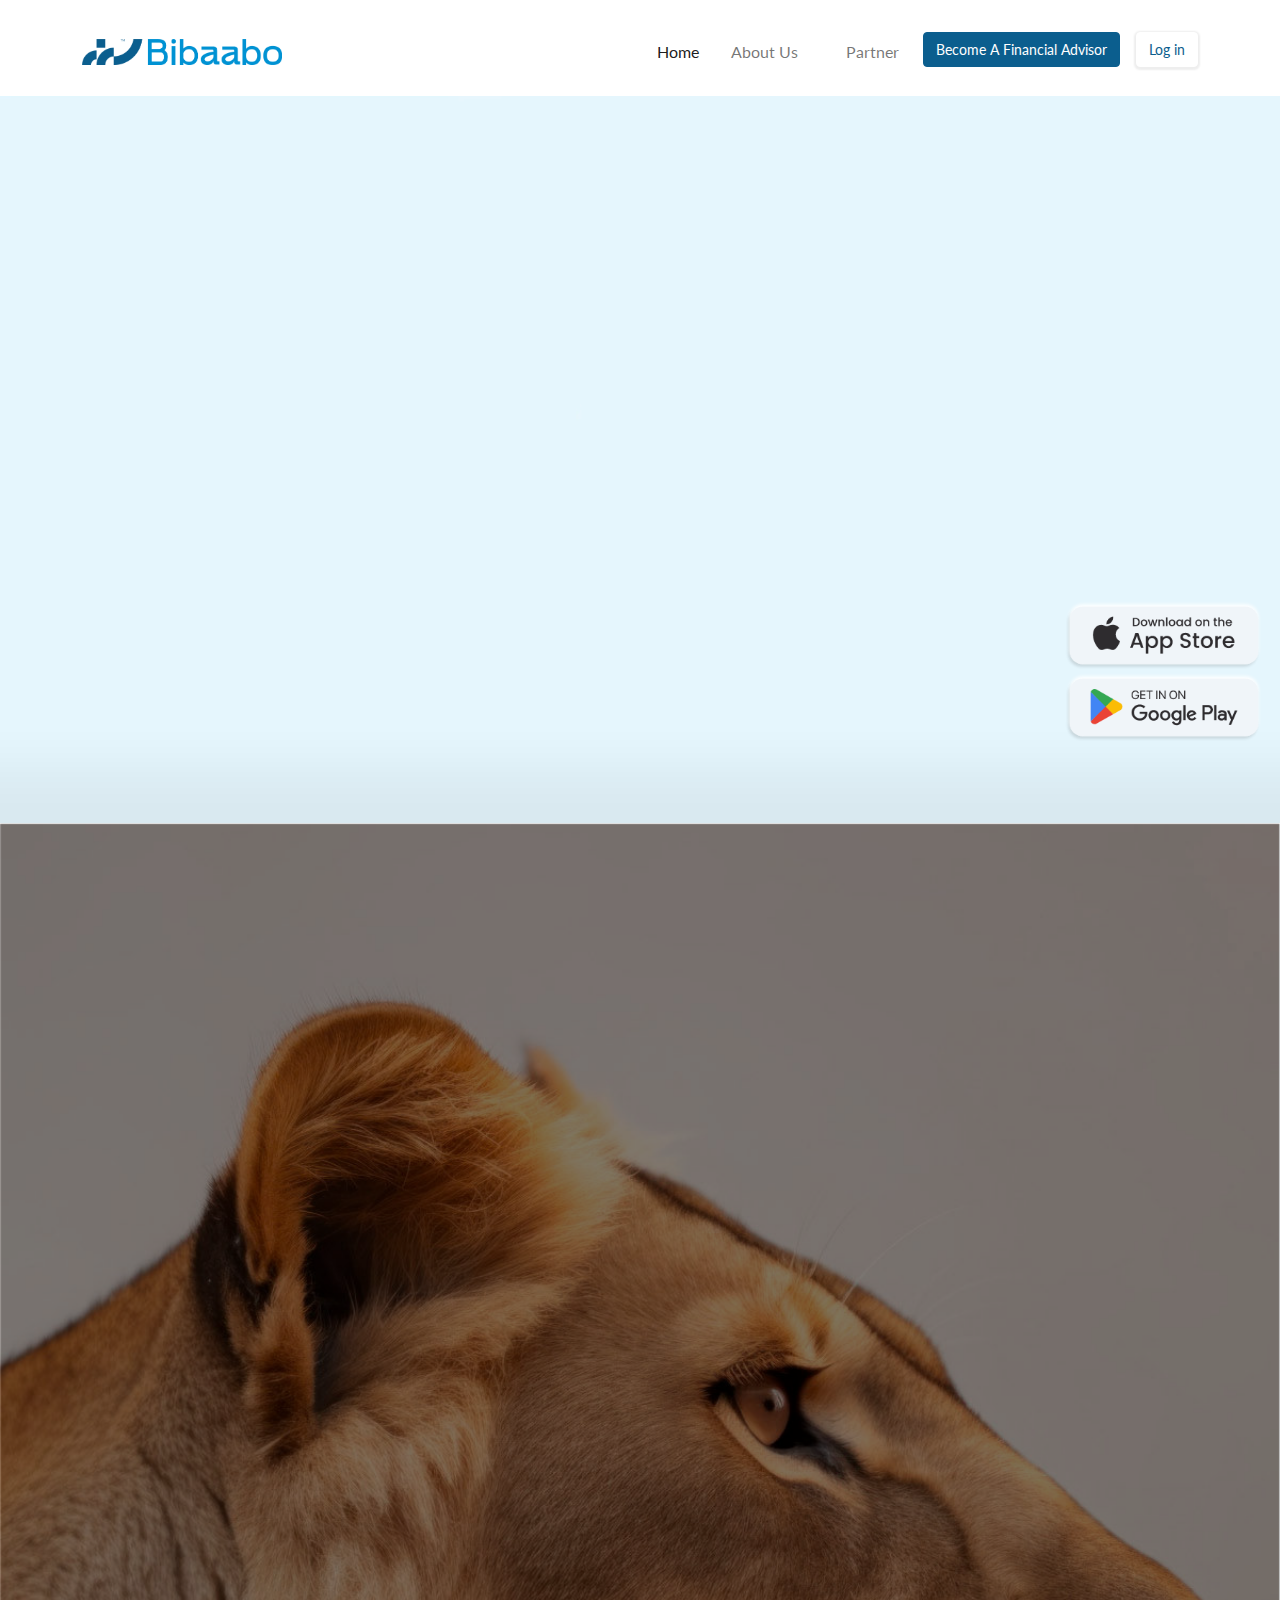
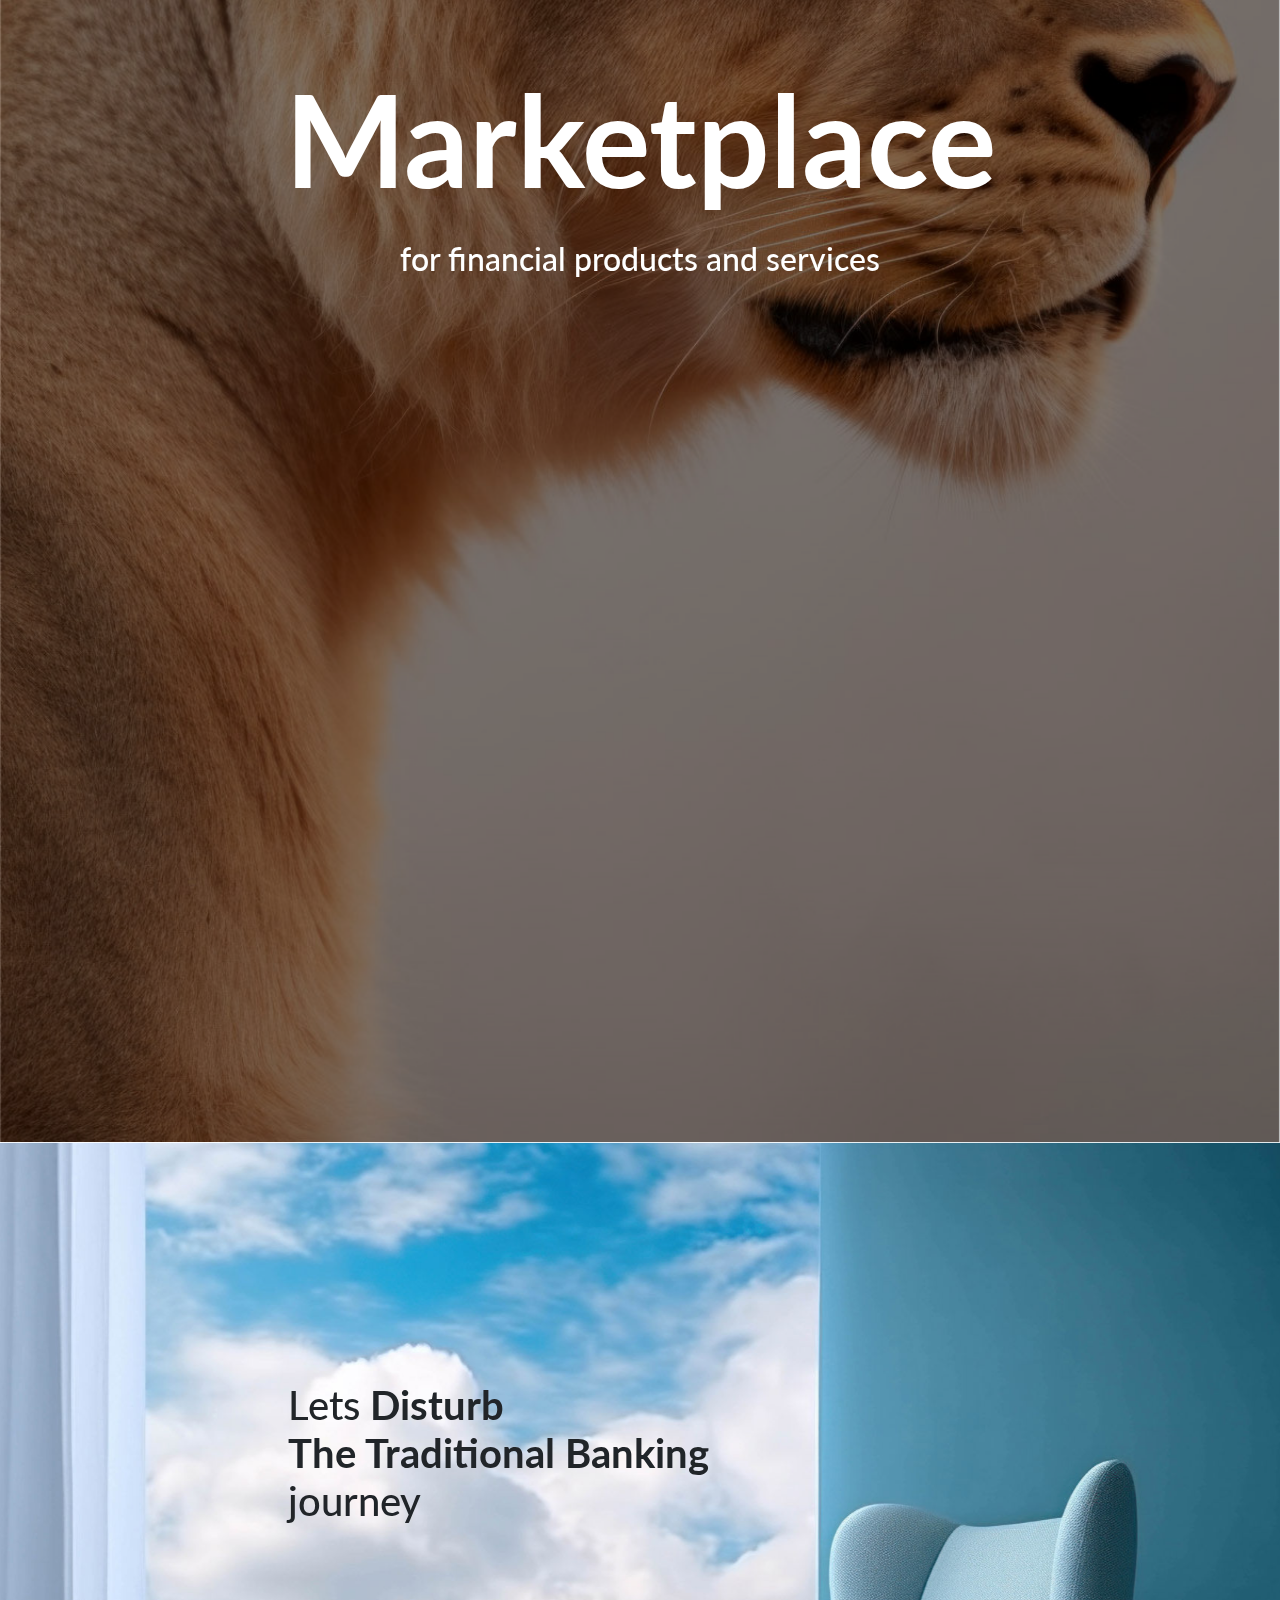
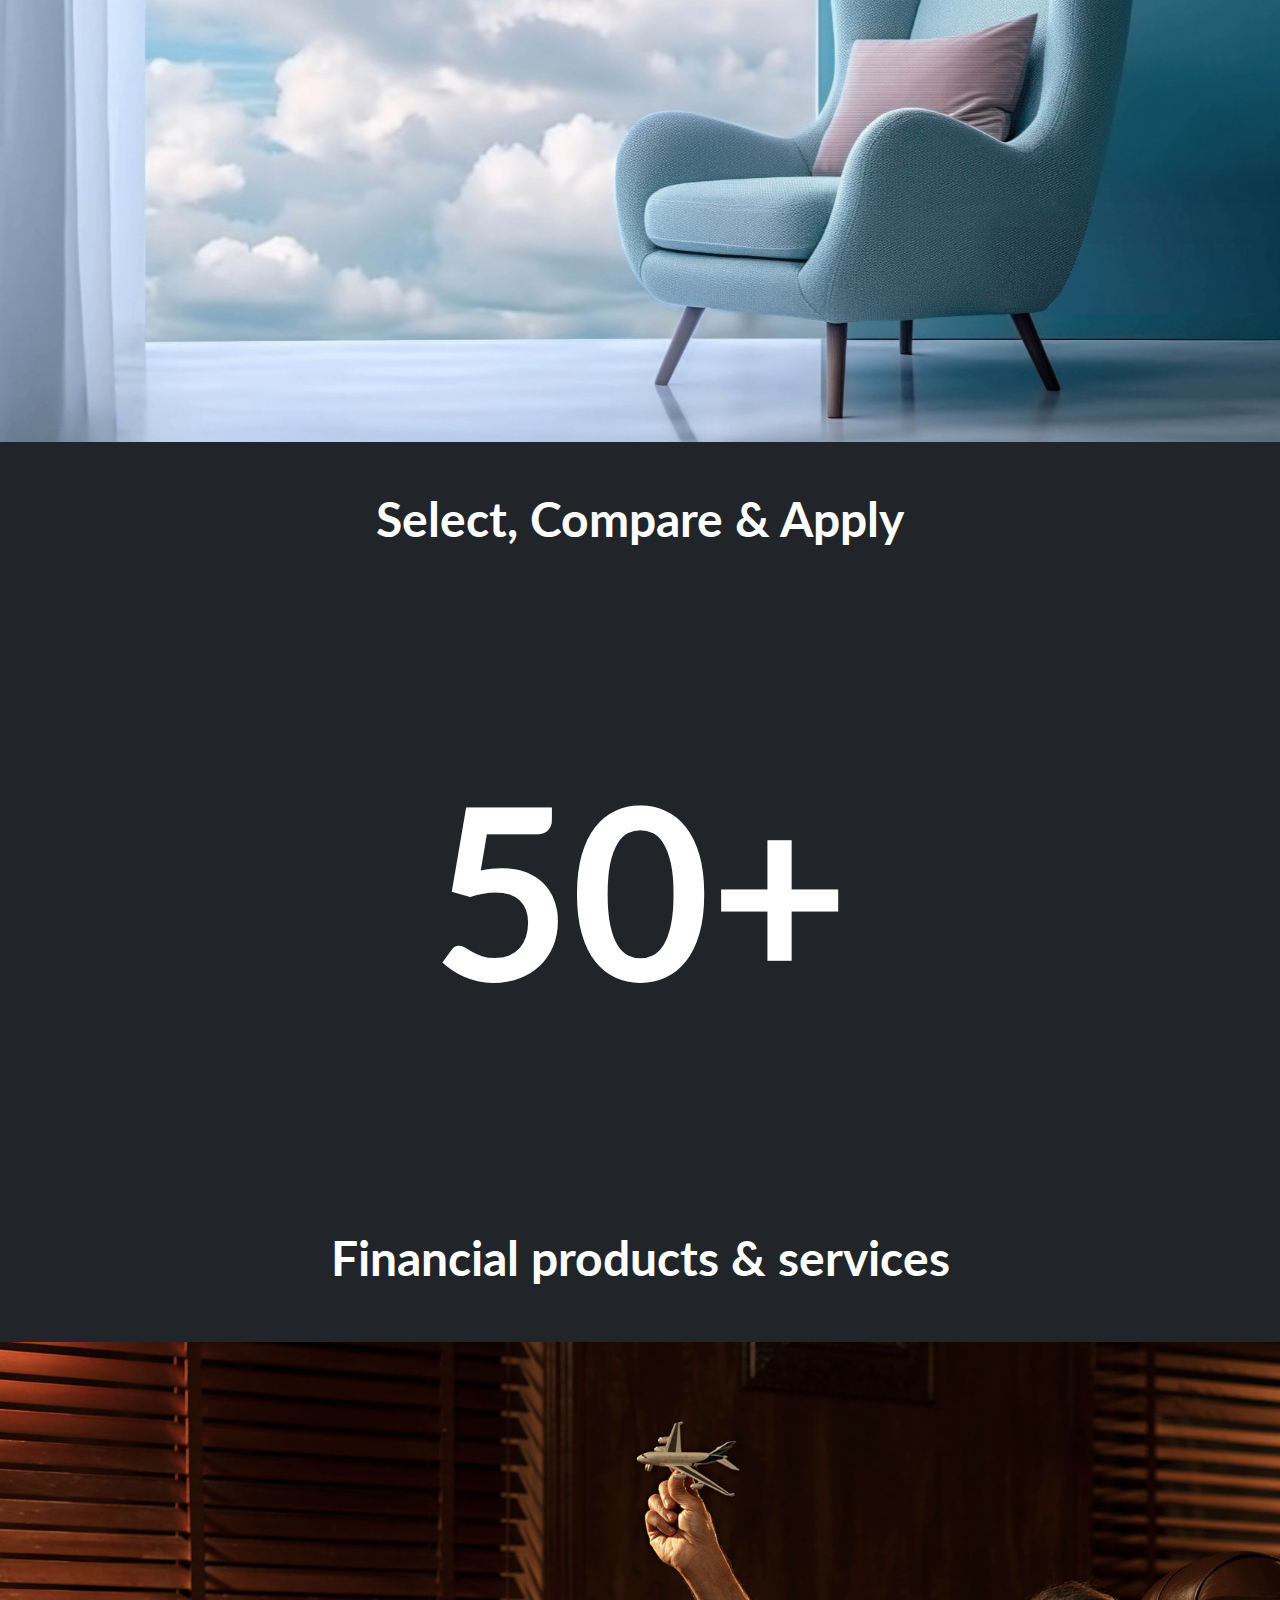
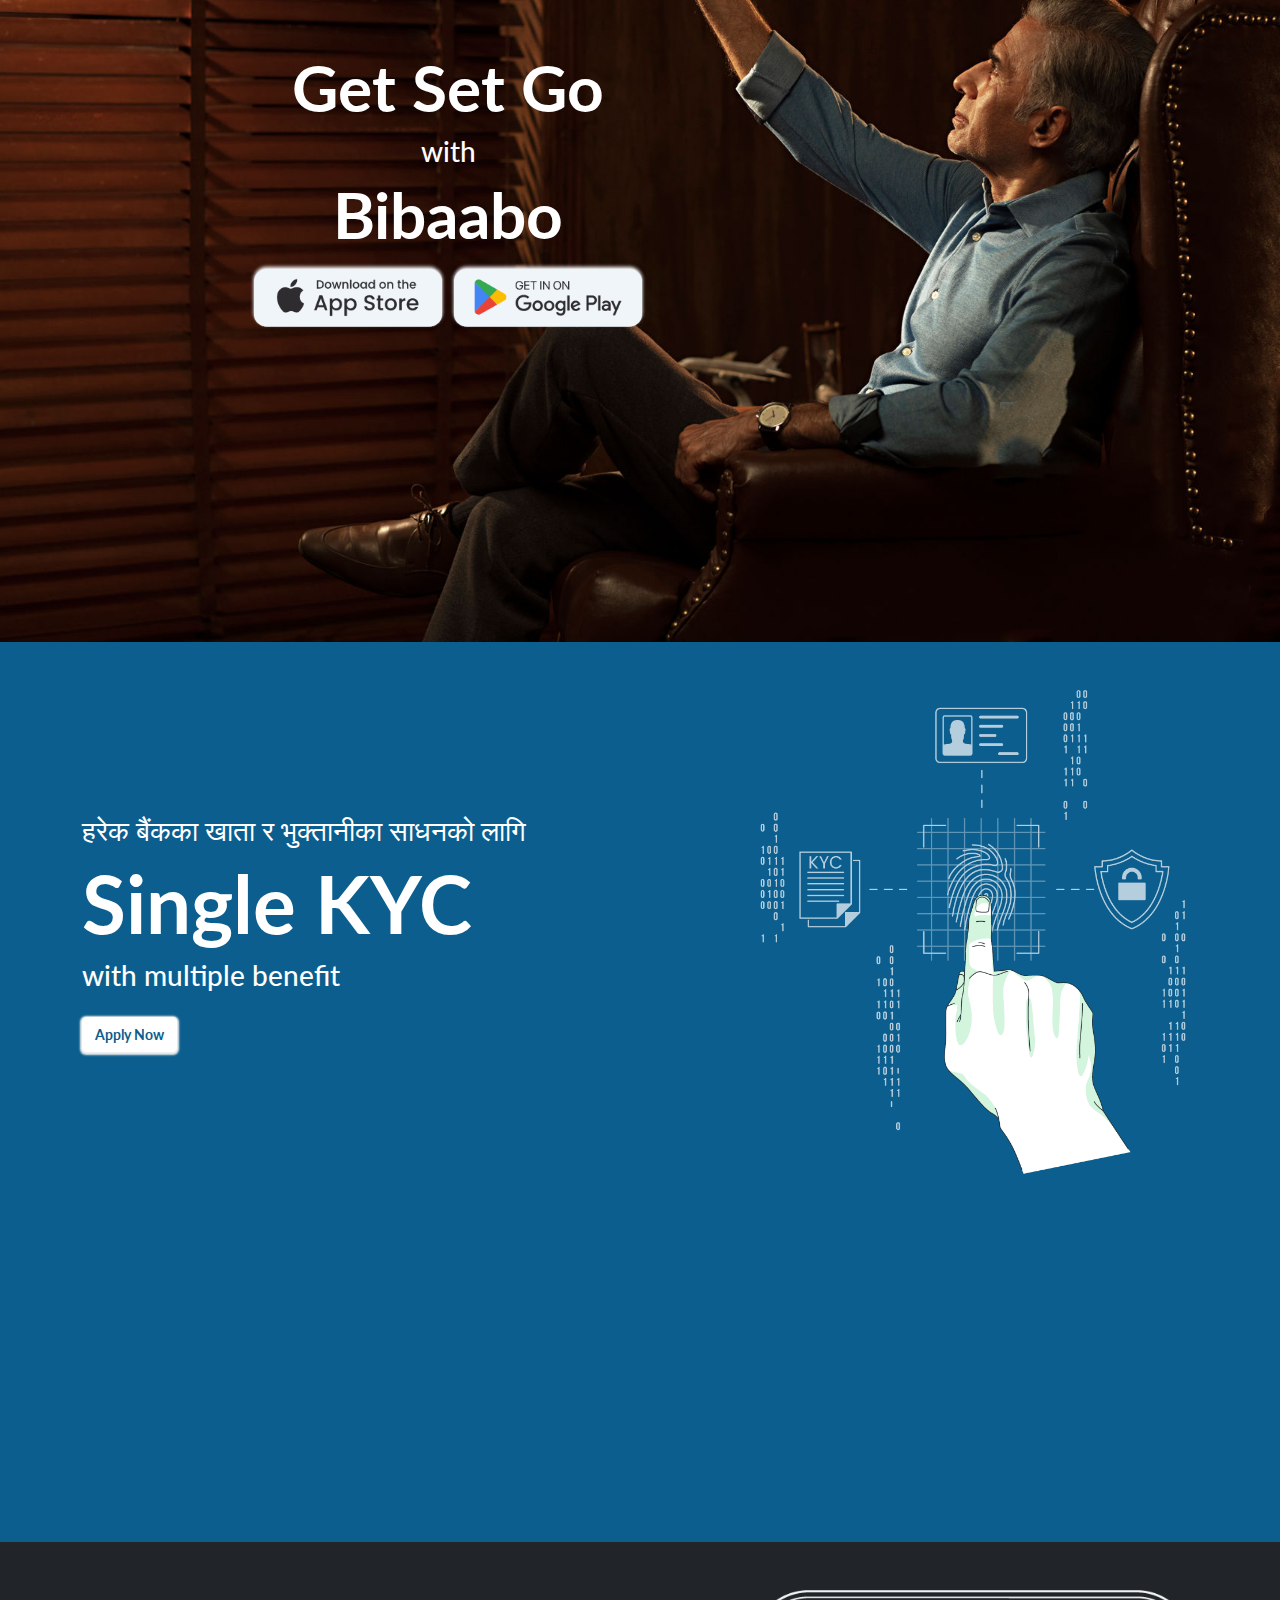
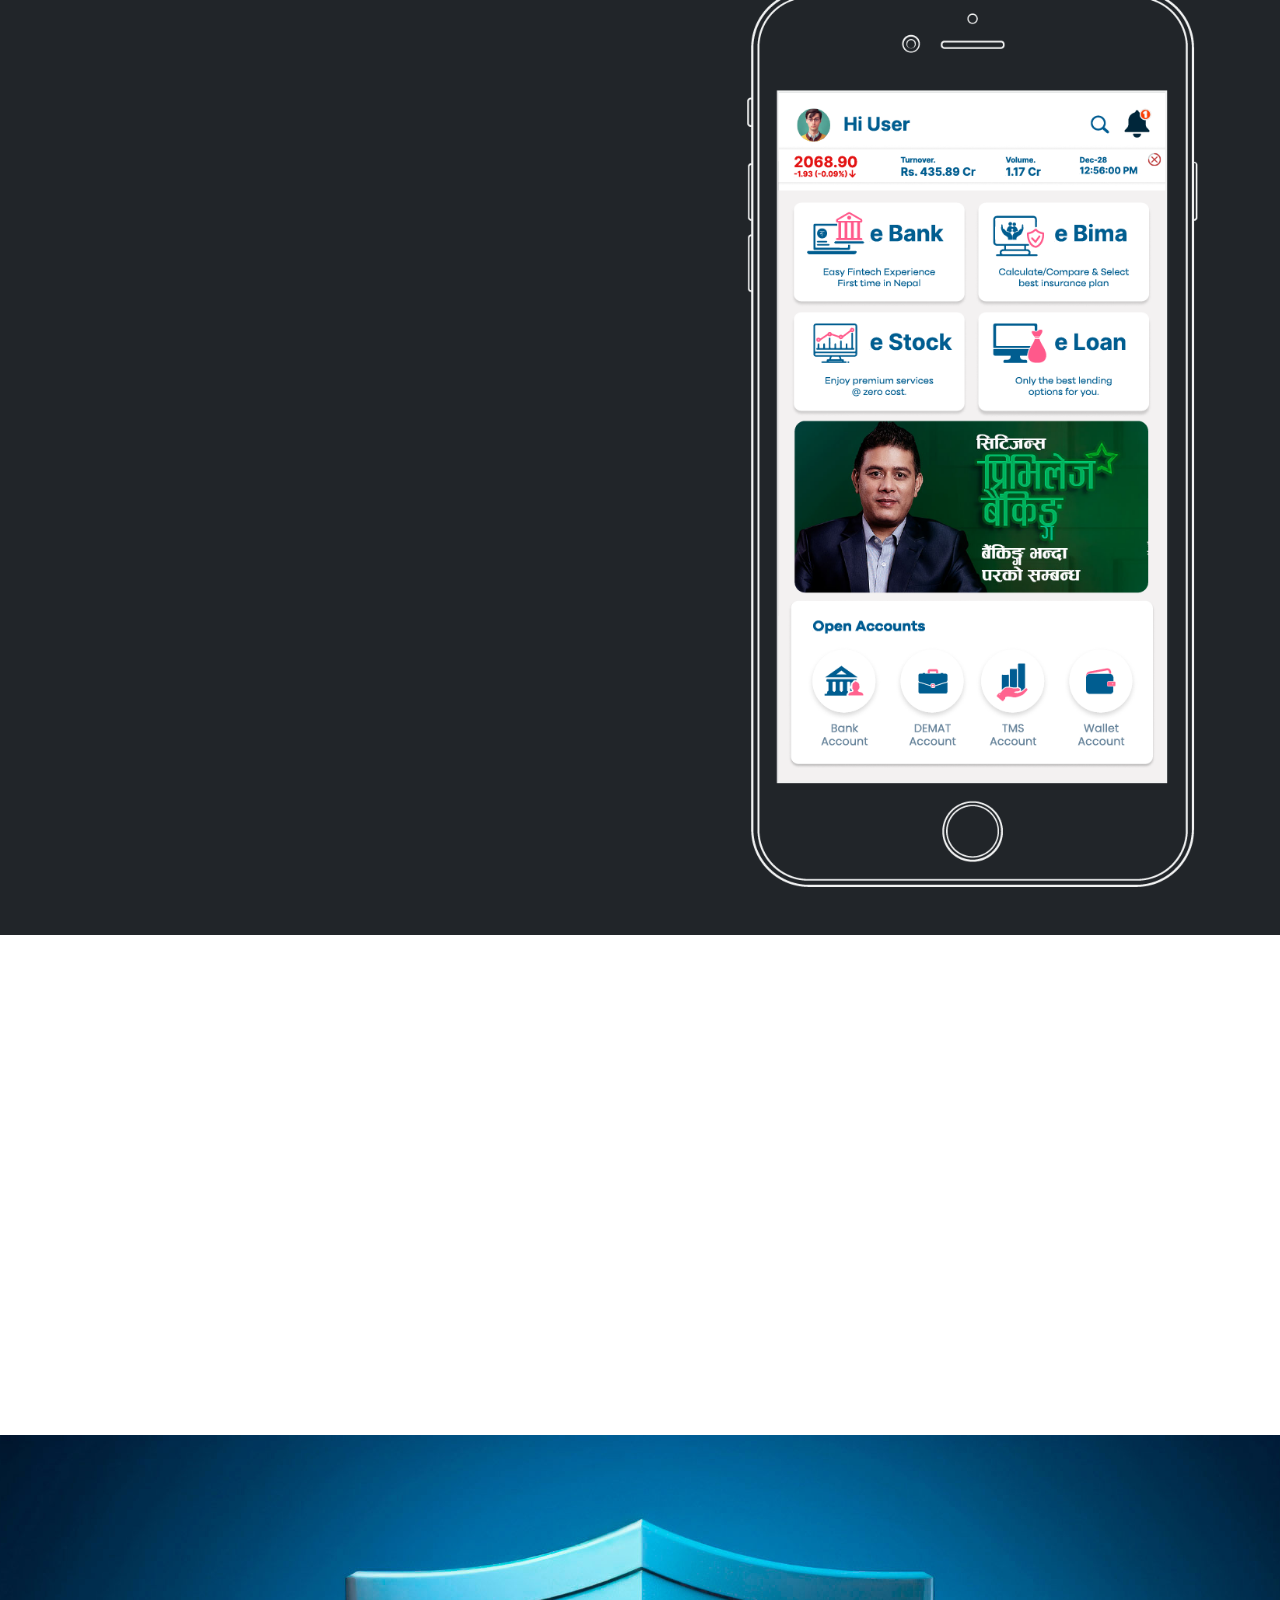
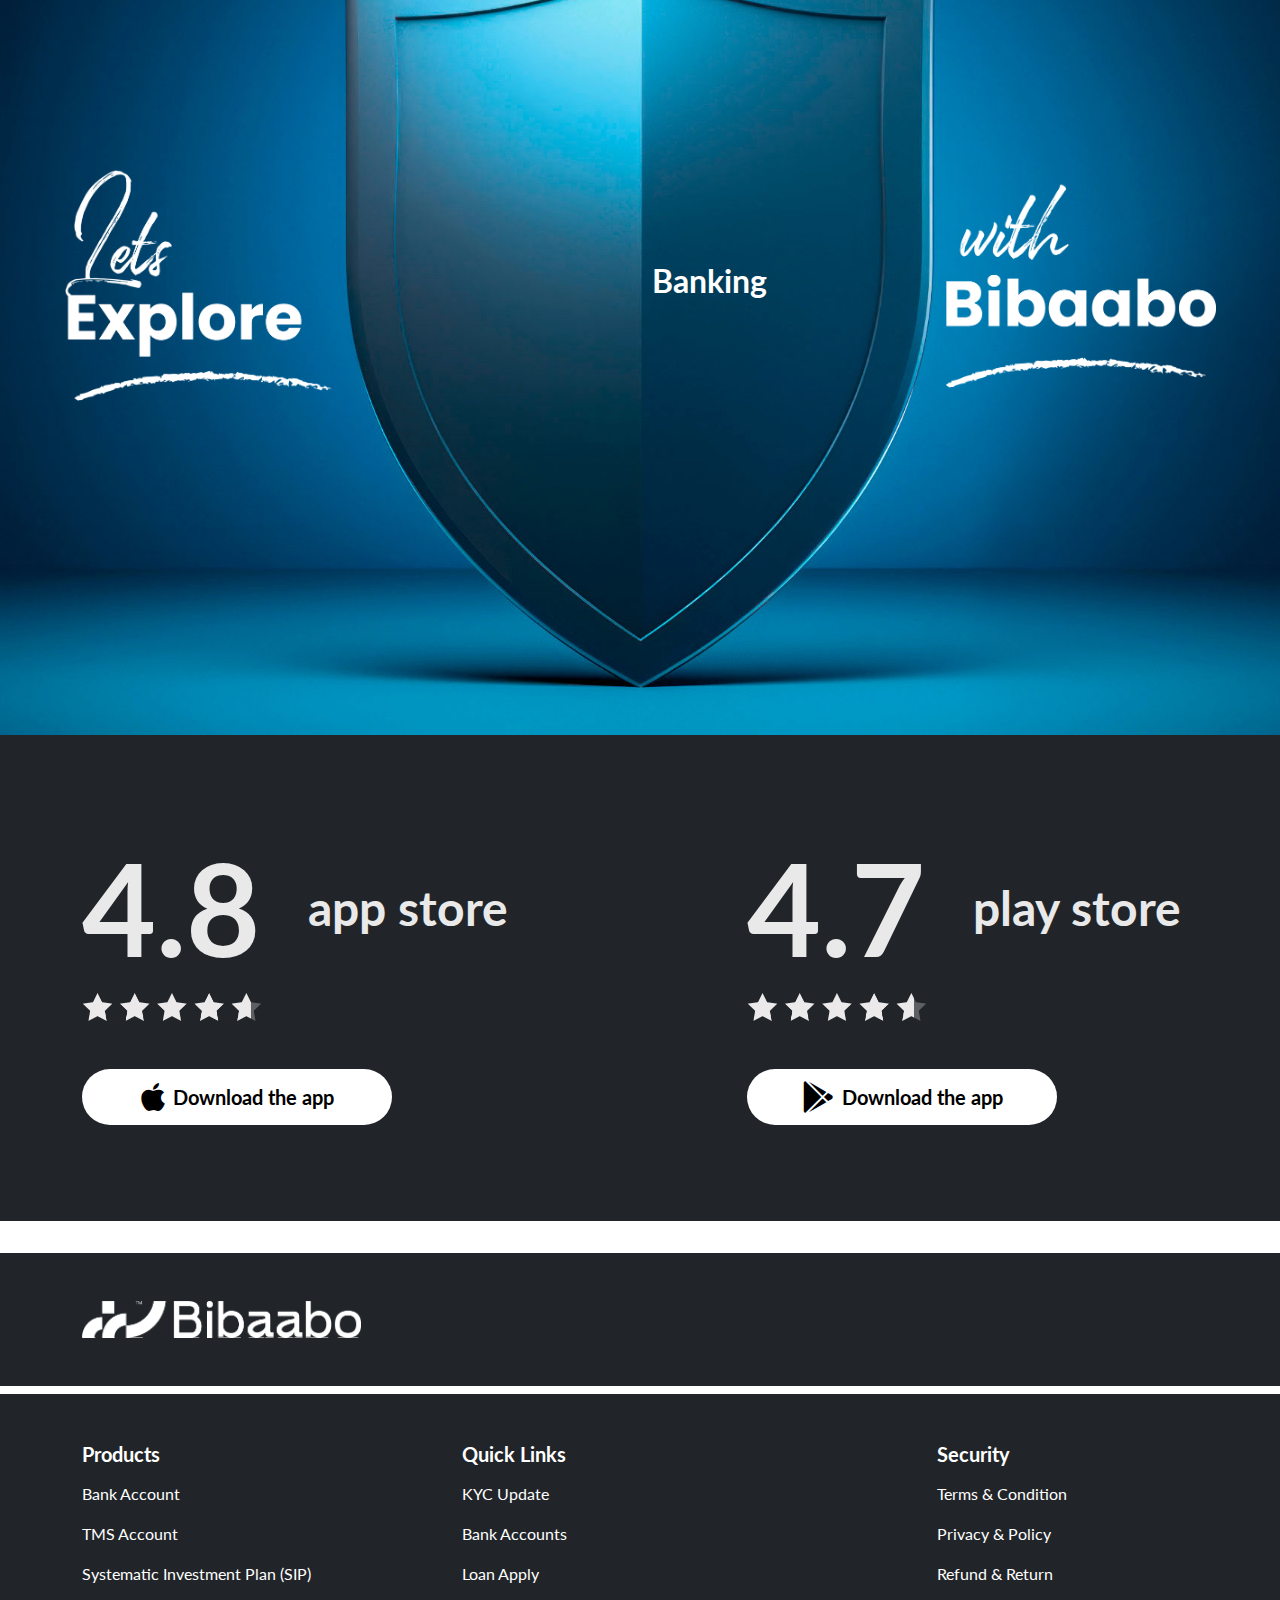
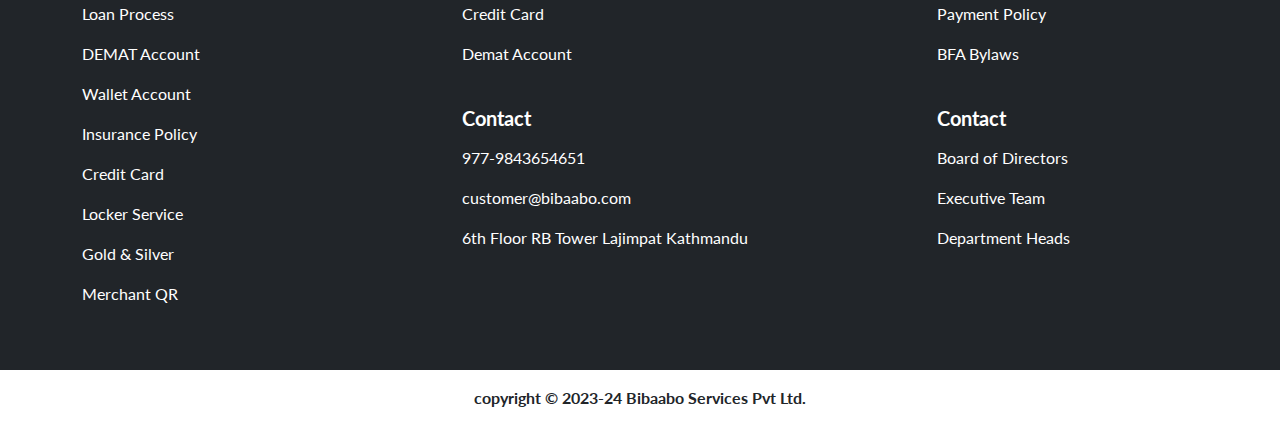
==== commit c976e4b4: "main video updated, new sample fonts added" ====
--- a/index.html
+++ b/index.html
@@ -13,7 +13,15 @@
 
     <link rel="preconnect" href="https://fonts.googleapis.com">
     <link rel="preconnect" href="https://fonts.gstatic.com" crossorigin>
+    <!-- Poppins -->
     <link href="https://fonts.googleapis.com/css2?family=Poppins:wght@400;700;900&display=swap" rel="stylesheet">
+    <!-- Roboto -->
+    <link href="https://fonts.googleapis.com/css2?family=Roboto:wght@400;700;900&display=swap" rel="stylesheet">
+    <!-- Lato -->
+    <link href="https://fonts.googleapis.com/css2?family=Lato:wght@400;700;900&display=swap" rel="stylesheet">
+    <!-- Salsa -->
+    <link href="https://fonts.googleapis.com/css2?family=Salsa&display=swap" rel="stylesheet"> 
+
     <link rel="stylesheet" href="./plugins/fontawesome-free-6.5.1-web/css/all.min.css">
 
     <link rel="stylesheet" href="./css/custom.css?v=1.2">
@@ -24,7 +32,7 @@
     <header class="">
         <nav class="navbar navbar-expand-lg navbar-light my-header mt-4 mb-3">
             <div class="container">
-              <a class="navbar-brand" href="/bibaabo">
+              <a class="navbar-brand" href="https://test.bibaabo.com">
                 <img src="./images/logo.png" alt="Bibaabo" class="img-fluid h-logo">
               </a>
               <button class="navbar-toggler" type="button" data-bs-toggle="collapse" data-bs-target="#navbarSupportedContent" aria-controls="navbarSupportedContent" aria-expanded="false" aria-label="Toggle navigation">
@@ -57,21 +65,18 @@
           </nav>
     </header>
     <section class="position-relative">
-        <video class="h-video w-100 bg-dark">
-            <source src="./video/nature.mp4" />
-            Your browser does not support the video tag.
-        </video>
+        <div class="h-video_ w-100">
+            <video class="h-100_ w-100 bg-dark object-fit-cover_" controls autoplay muted loop>
+                <source src="./video/main.mp4" />
+                Your browser does not support the video tag.
+            </video>
+        </div>
         <div class="top-dwn-btns">
             <a href="" title="Download on the App Store">
                 <img src="./images/app-store.png" alt="bibaabo app-store"></a>
-            <a href="" title="Get it on Google Play" class="ms-3">
+            <a href="" title="Get it on Google Play" class="ms-3_">
                 <img src="./images/app-play.png" alt="bibaabo app-store"></a>
         </div>
-        <!-- <iframe class="w-100" height="560" src="https://www.youtube.com/embed/668nUCeBHyY?si=xz4-hEadEfS7q6Jo"
-            title="YouTube video player" frameborder="0"
-            allow="accelerometer; autoplay; clipboard-write; encrypted-media; gyroscope; picture-in-picture; web-share"
-            allowfullscreen></iframe> -->
-
     </section>
 
     <!-- marketplace -->
--- a/css/custom.css
+++ b/css/custom.css
@@ -4,7 +4,10 @@
 }
 
 body {
-    font-family: 'Poppins', sans-serif;
+    /* font-family: 'Poppins', sans-serif; */
+    /* font-family: 'Roboto', sans-serif; */
+    font-family: 'Lato', sans-serif;
+    /* font-family: 'Salsa', sans-serif; */
 }
 
 .my-header {
@@ -208,13 +211,15 @@
 }
 
 .h-video {
-    height: 88vh;
+    height: 87vh;
 }
 
 .top-dwn-btns {
     position: absolute;
     bottom: 5rem;
-    right: 10rem;
+    right: 1rem;
+    display: flex;
+    flex-direction: column;
 }
 
 .top-dwn-btns img,
--- a/css/responsive.css
+++ b/css/responsive.css
@@ -106,8 +106,8 @@
     }
 
     .top-dwn-btns {
-        bottom: 1rem;
-        right: 1rem;
+        bottom: 3rem;
+        top: 1rem;
     }
 
     .top-dwn-btns img,
@@ -178,6 +178,9 @@
 }
 
 @media screen and (max-width: 575px) {
+    .top-dwn-btns img{
+        width: 100px;
+    }
     .my-header {
         flex-direction: column;
         align-items: flex-start;
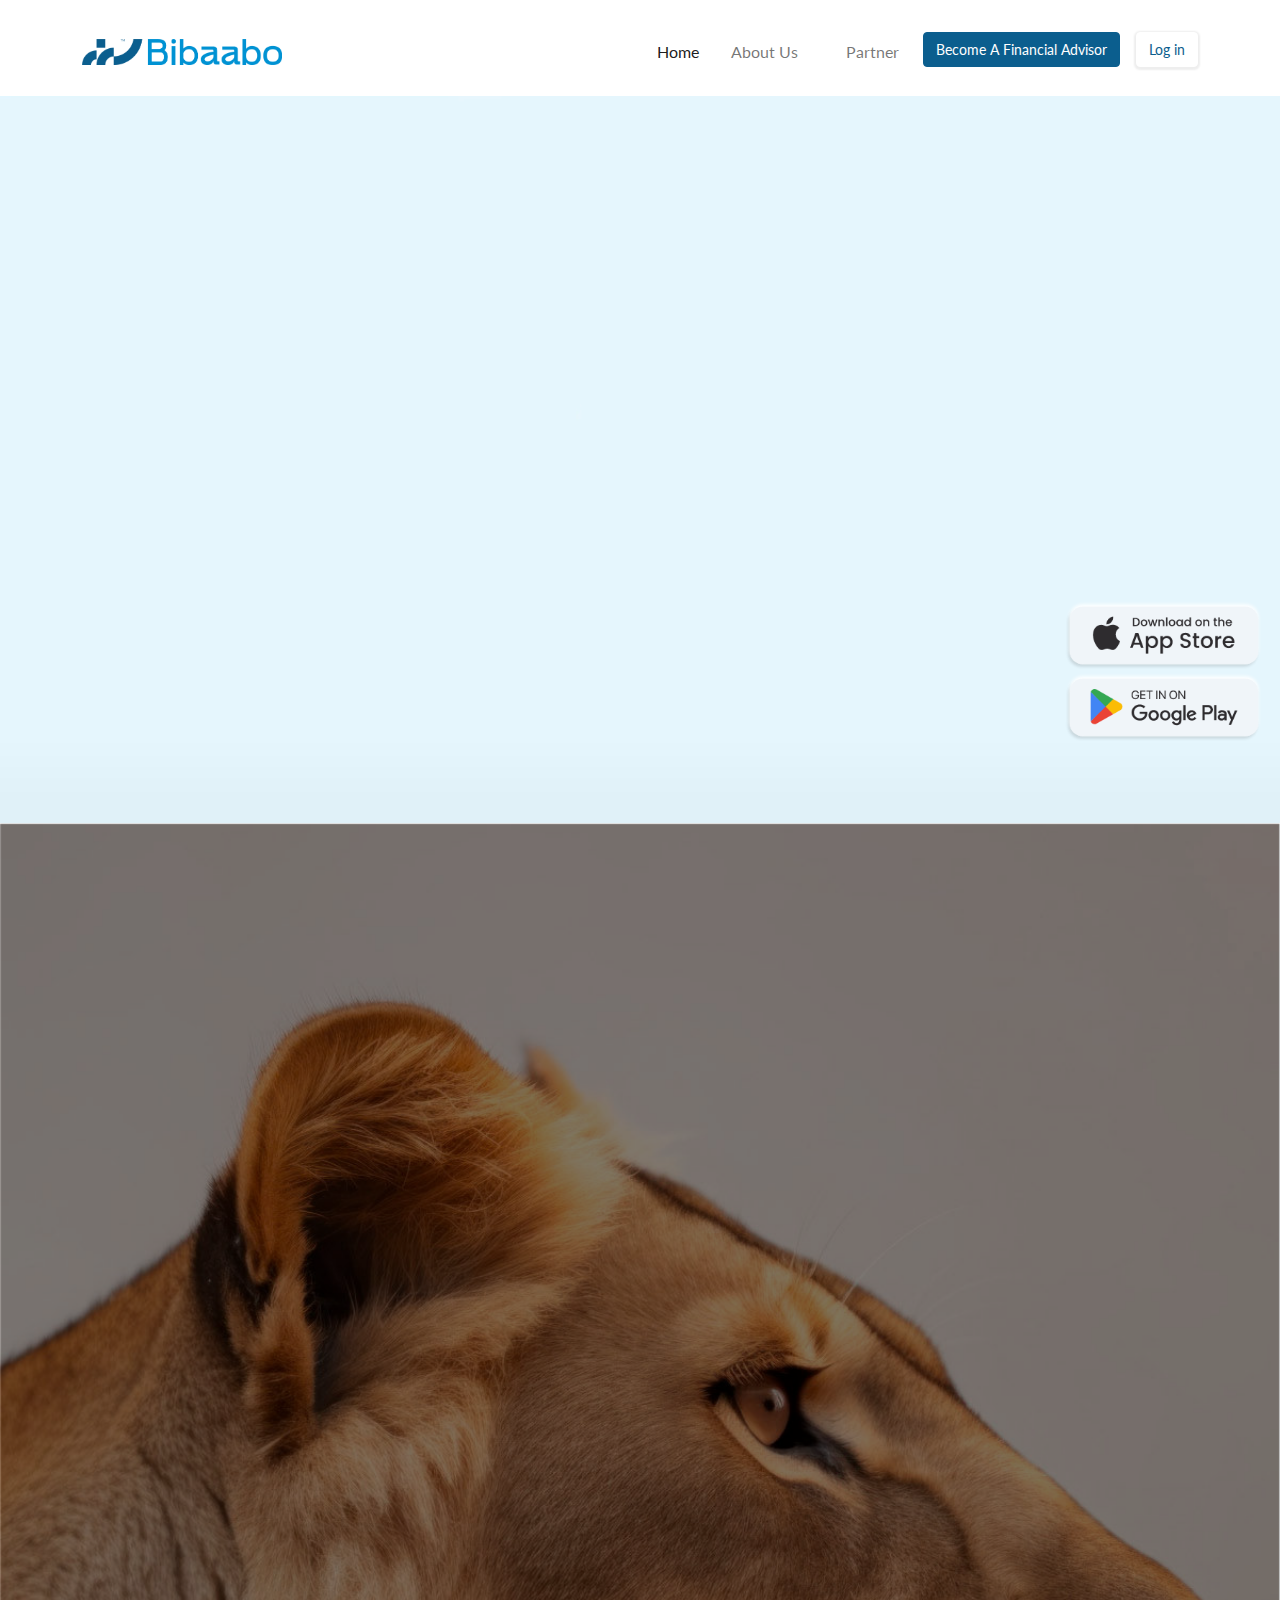
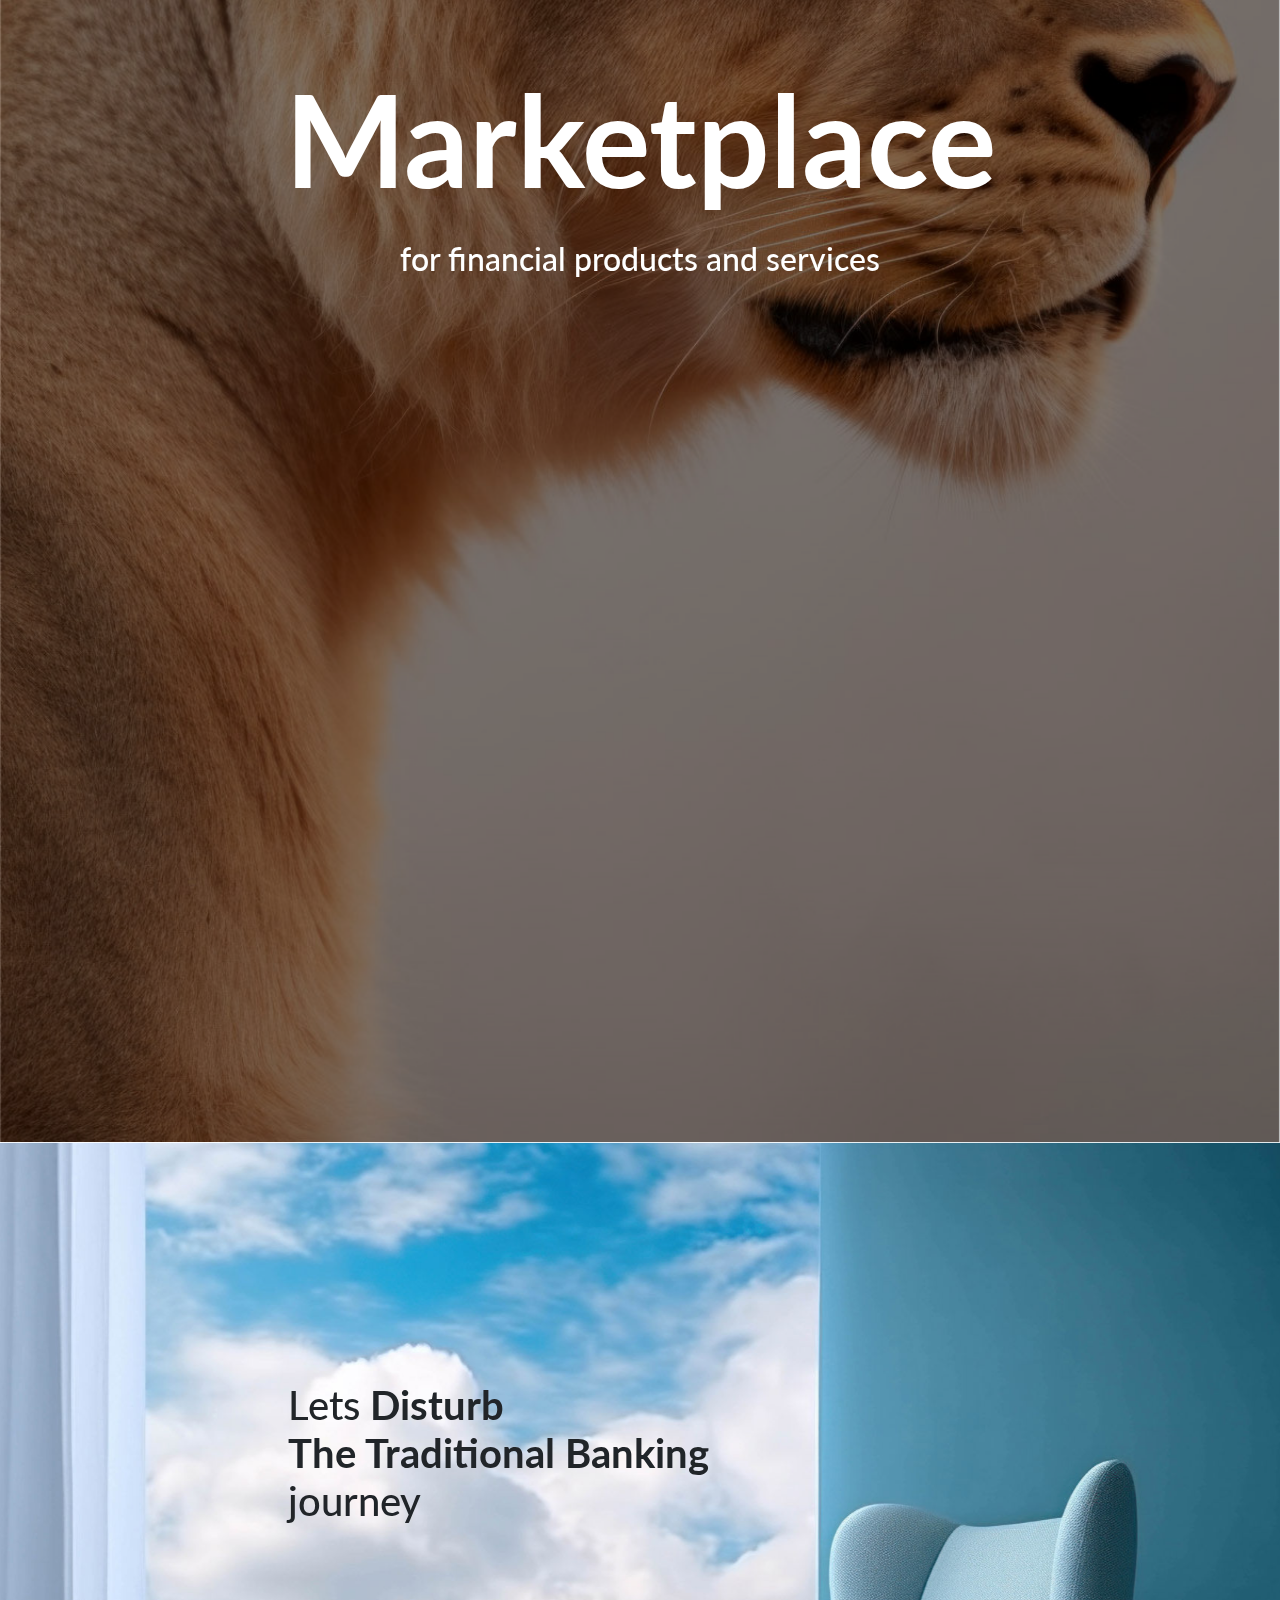
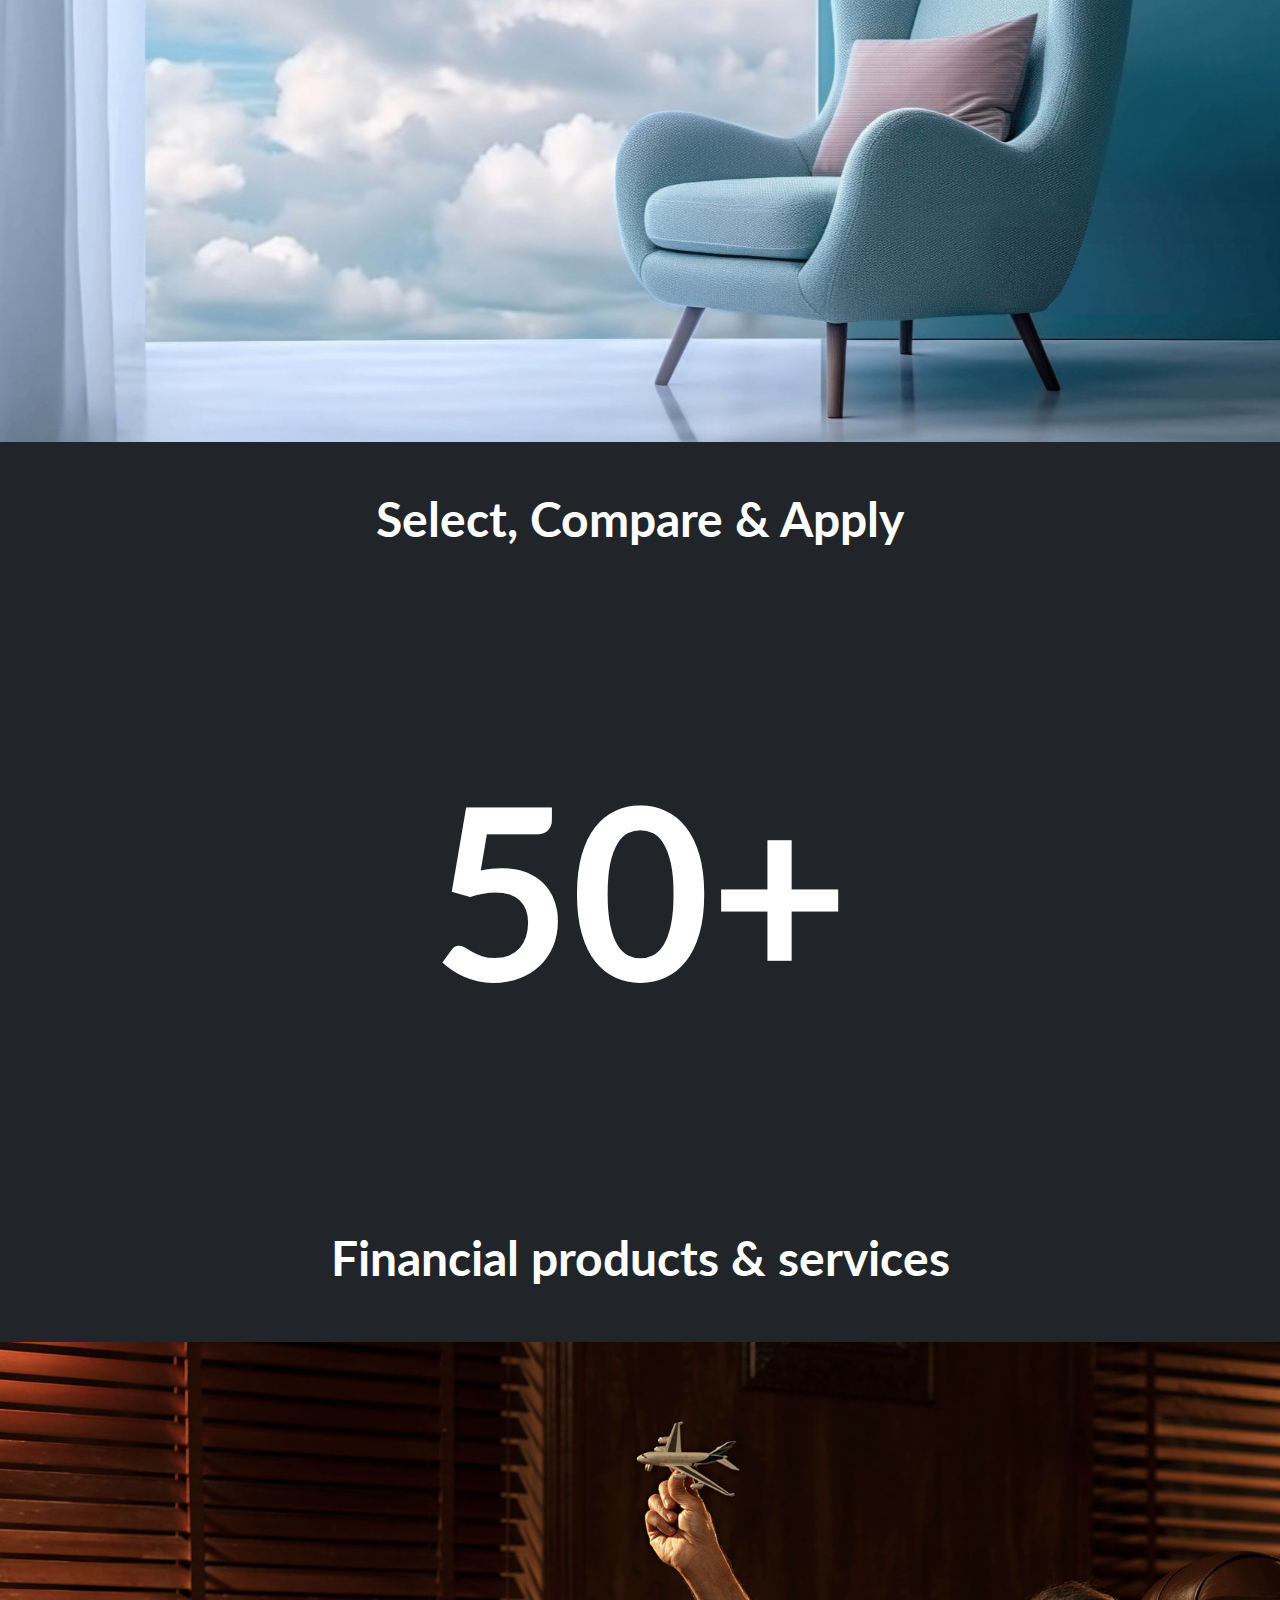
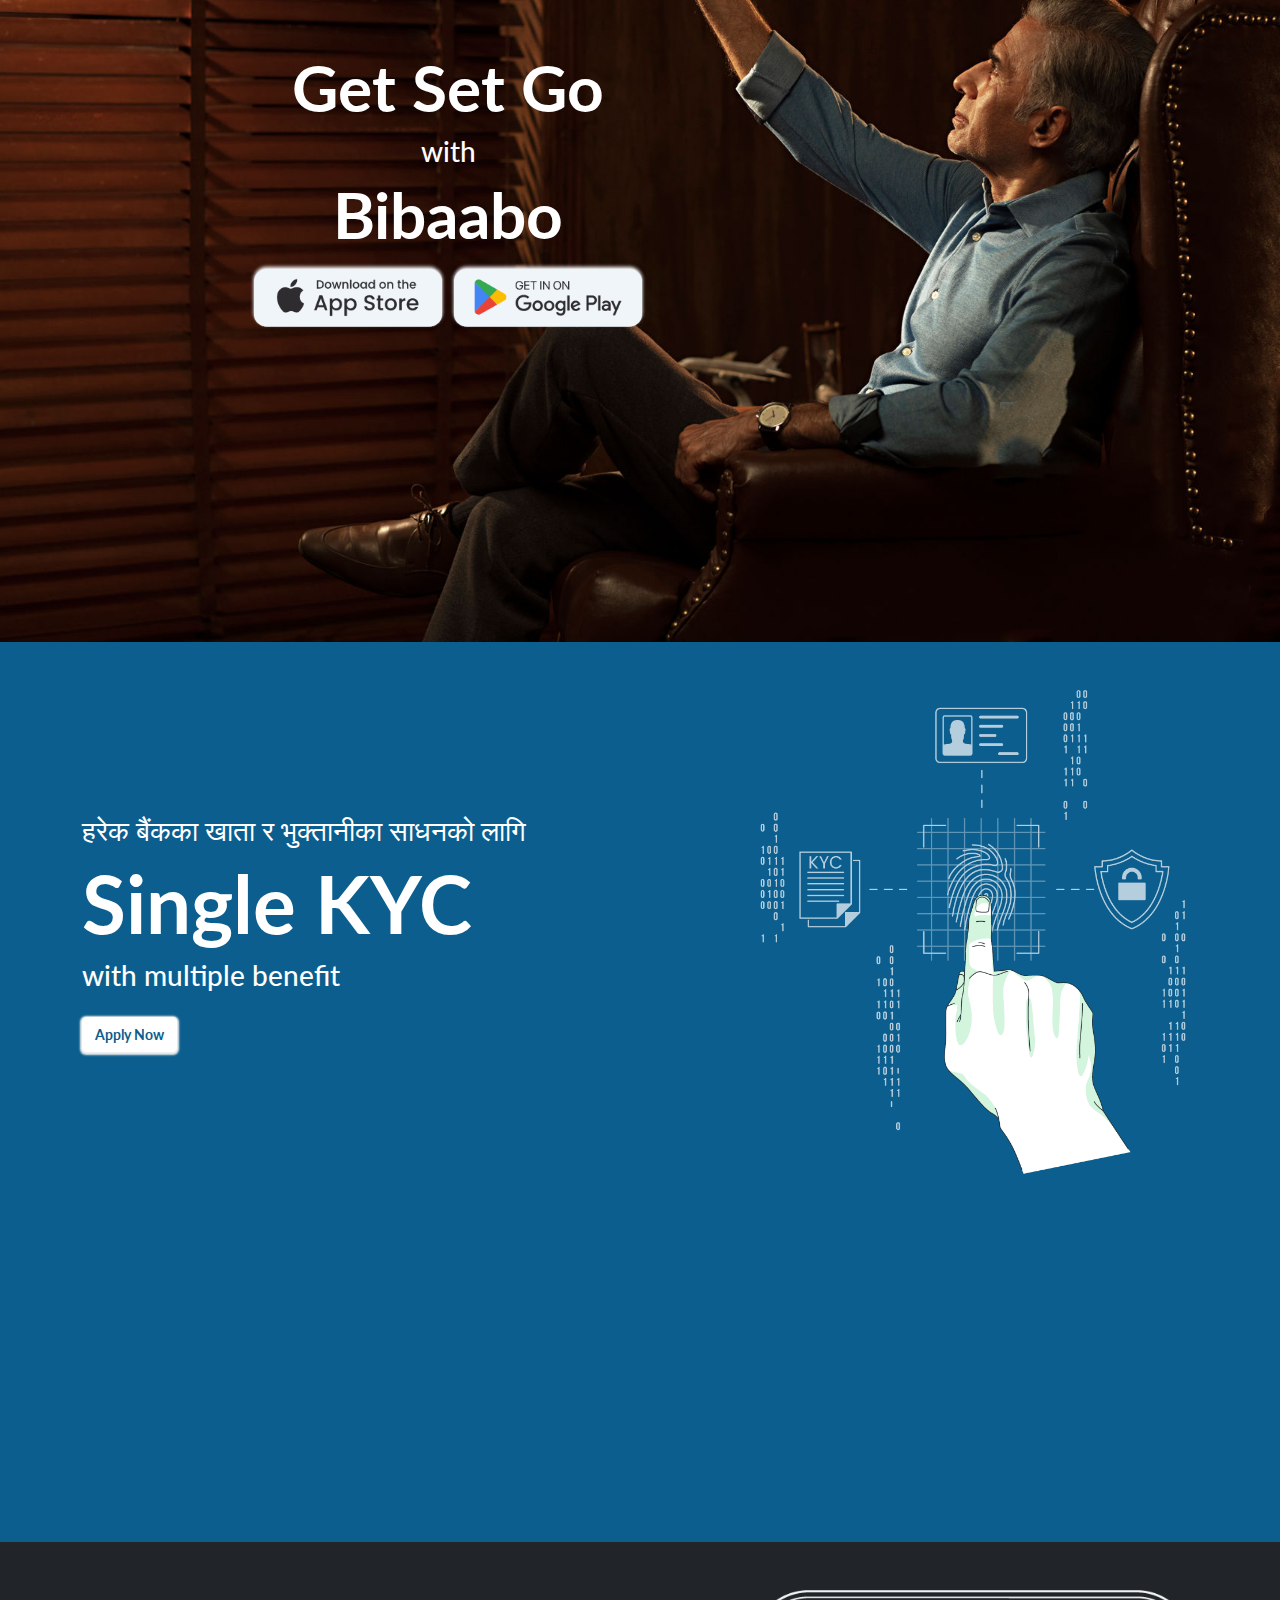
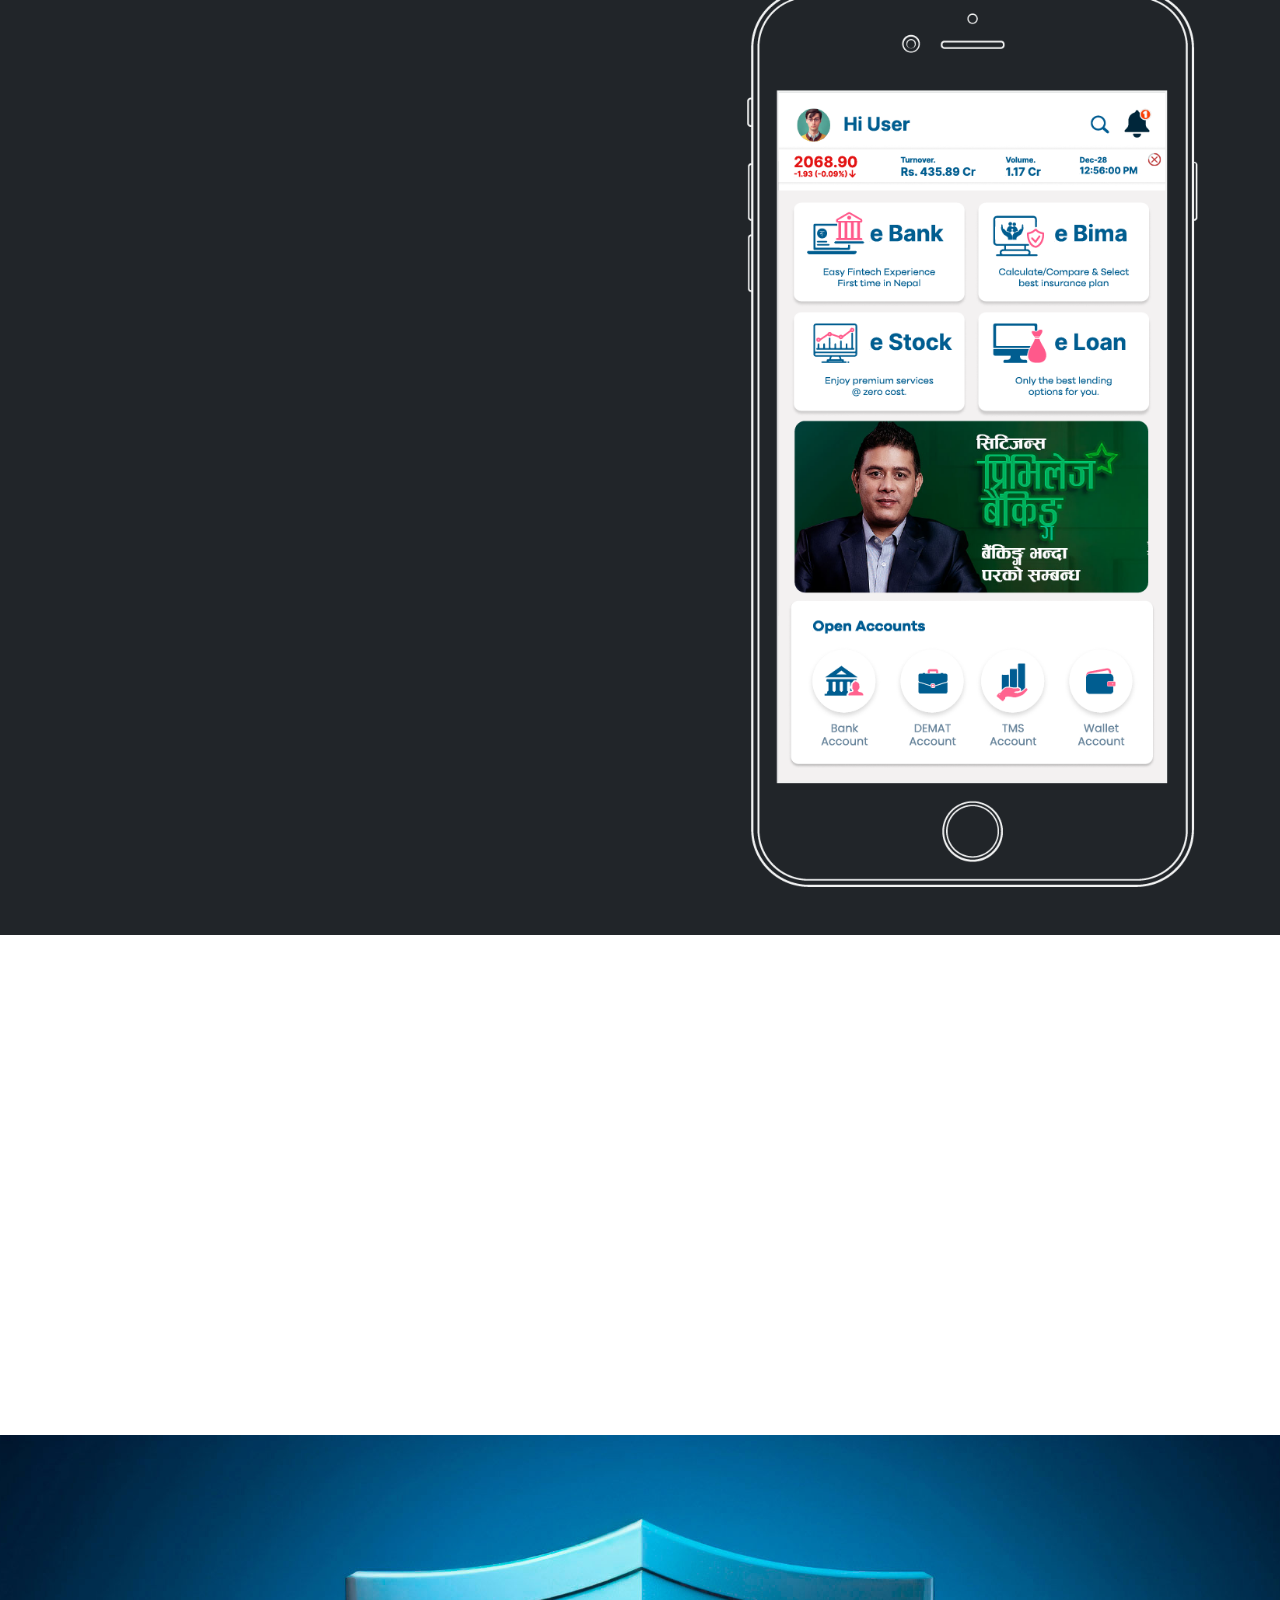
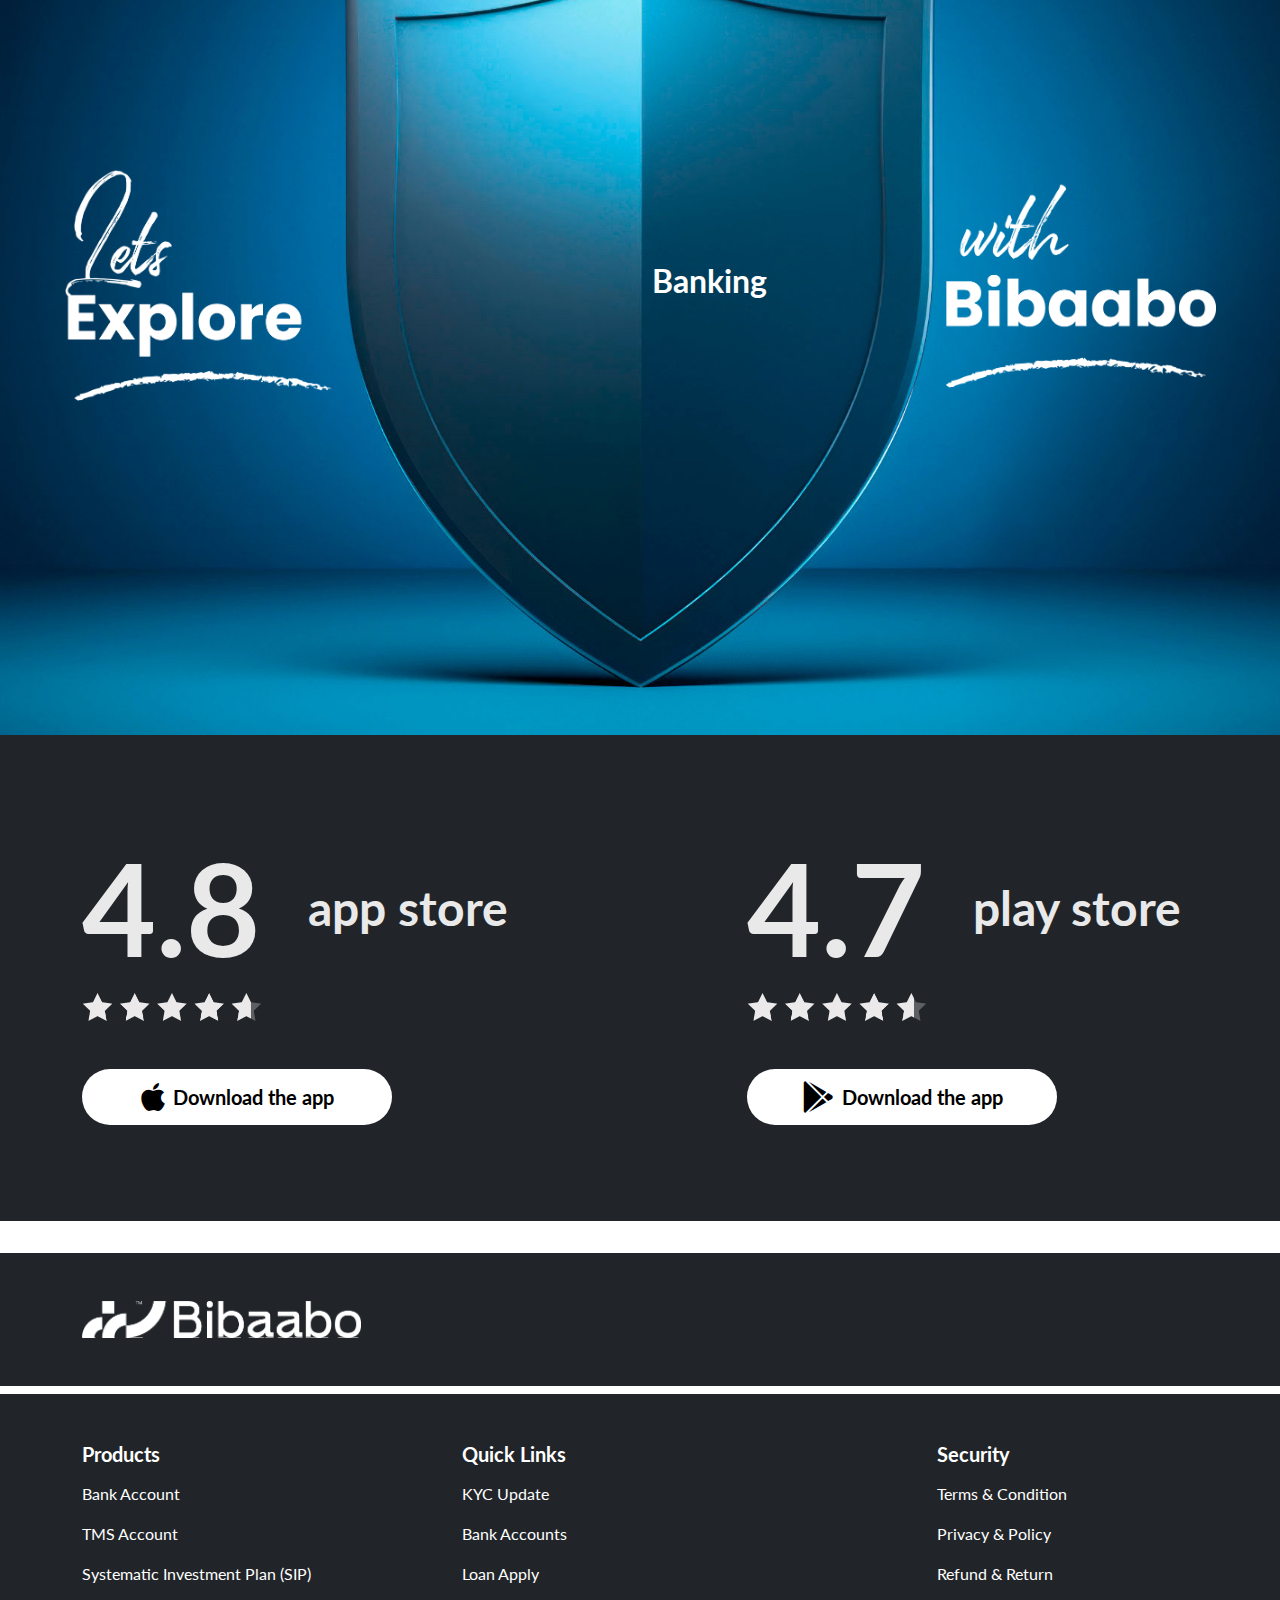
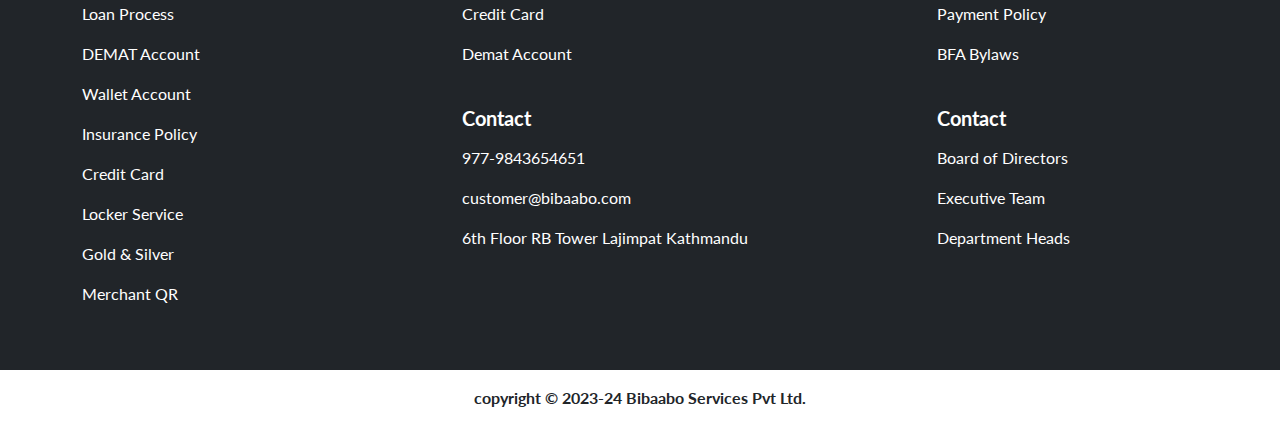
==== commit 18ffd90e: "menu fix" ====
--- a/index.html
+++ b/index.html
@@ -9,7 +9,7 @@
     <link rel="apple-touch-icon-precomposed" href="./images/favicon.png">
 
     <link href="./plugins/bootstrap-5.0.2-dist/css/bootstrap.min.css" rel="stylesheet">
-    <script src="./plugins/bootstrap-5.0.2-dist/js/bootstrap.bundle.js.map"></script>
+    <script src="./plugins/bootstrap-5.0.2-dist/js/bootstrap.min.js"></script>
 
     <link rel="preconnect" href="https://fonts.googleapis.com">
     <link rel="preconnect" href="https://fonts.gstatic.com" crossorigin>
@@ -40,7 +40,7 @@
               </button>
               <div class="collapse navbar-collapse" id="navbarSupportedContent">
                 <ul class="navbar-nav ms-auto mb-2 mb-lg-0">
-                    <li class="nav-item">
+                    <li class="nav-item ps-4">
                       <a class="nav-link active" href="/bibaabo">Home</a>
                     </li>
                   <li class="nav-item">
@@ -49,12 +49,12 @@
                   <li class="nav-item">
                     <a class="nav-link px-4" href="partner.html">Partner</a>
                   </li>
-                  <li class="nav-item">
+                  <li class="nav-item ps-4 ps-lg-0 mb-3 mb-lg-0">
                     <a class="btn my-btn-primary" title="Become A Financial Advisor" href="#">
                         Become A Financial Advisor
                     </a>
                   </li>
-                  <li class="nav-item">
+                  <li class="nav-item ps-2 ps-lg-0">
                     <a class="btn my-btn-secondary ms-3" title="Log in" href="#">
                         Log in
                     </a>
@@ -62,7 +62,7 @@
                 </ul>
               </div>
             </div>
-          </nav>
+        </nav>
     </header>
     <section class="position-relative">
         <div class="h-video_ w-100">
--- a/css/responsive.css
+++ b/css/responsive.css
@@ -100,6 +100,12 @@
 @media screen and (max-width: 1199px) {}
 
 @media screen and (max-width: 991px) {
+    .navbar-light .navbar-toggler {
+        border: none;
+    }
+    .navbar-light .navbar-toggler:focus {
+        box-shadow: none;
+    }
     .mp-text-w.partner {
         width: 80%;
         top: 30%;
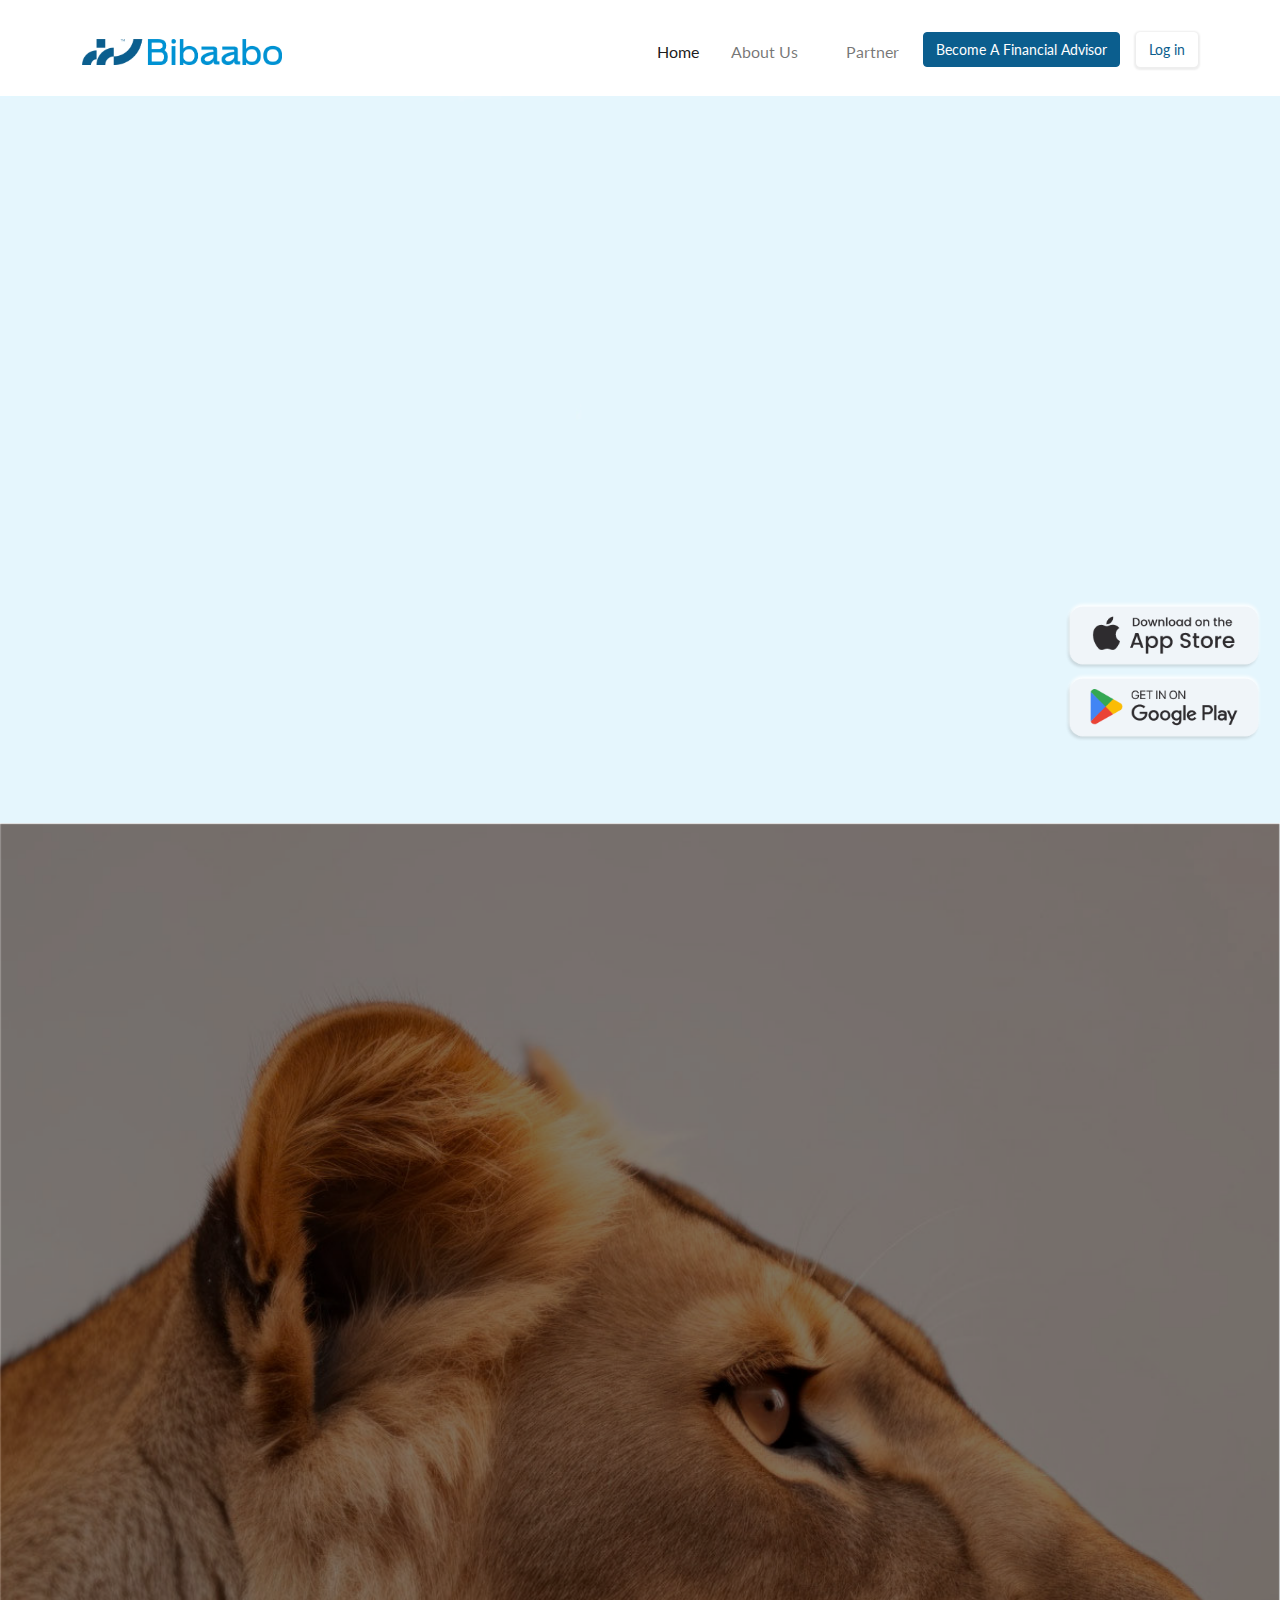
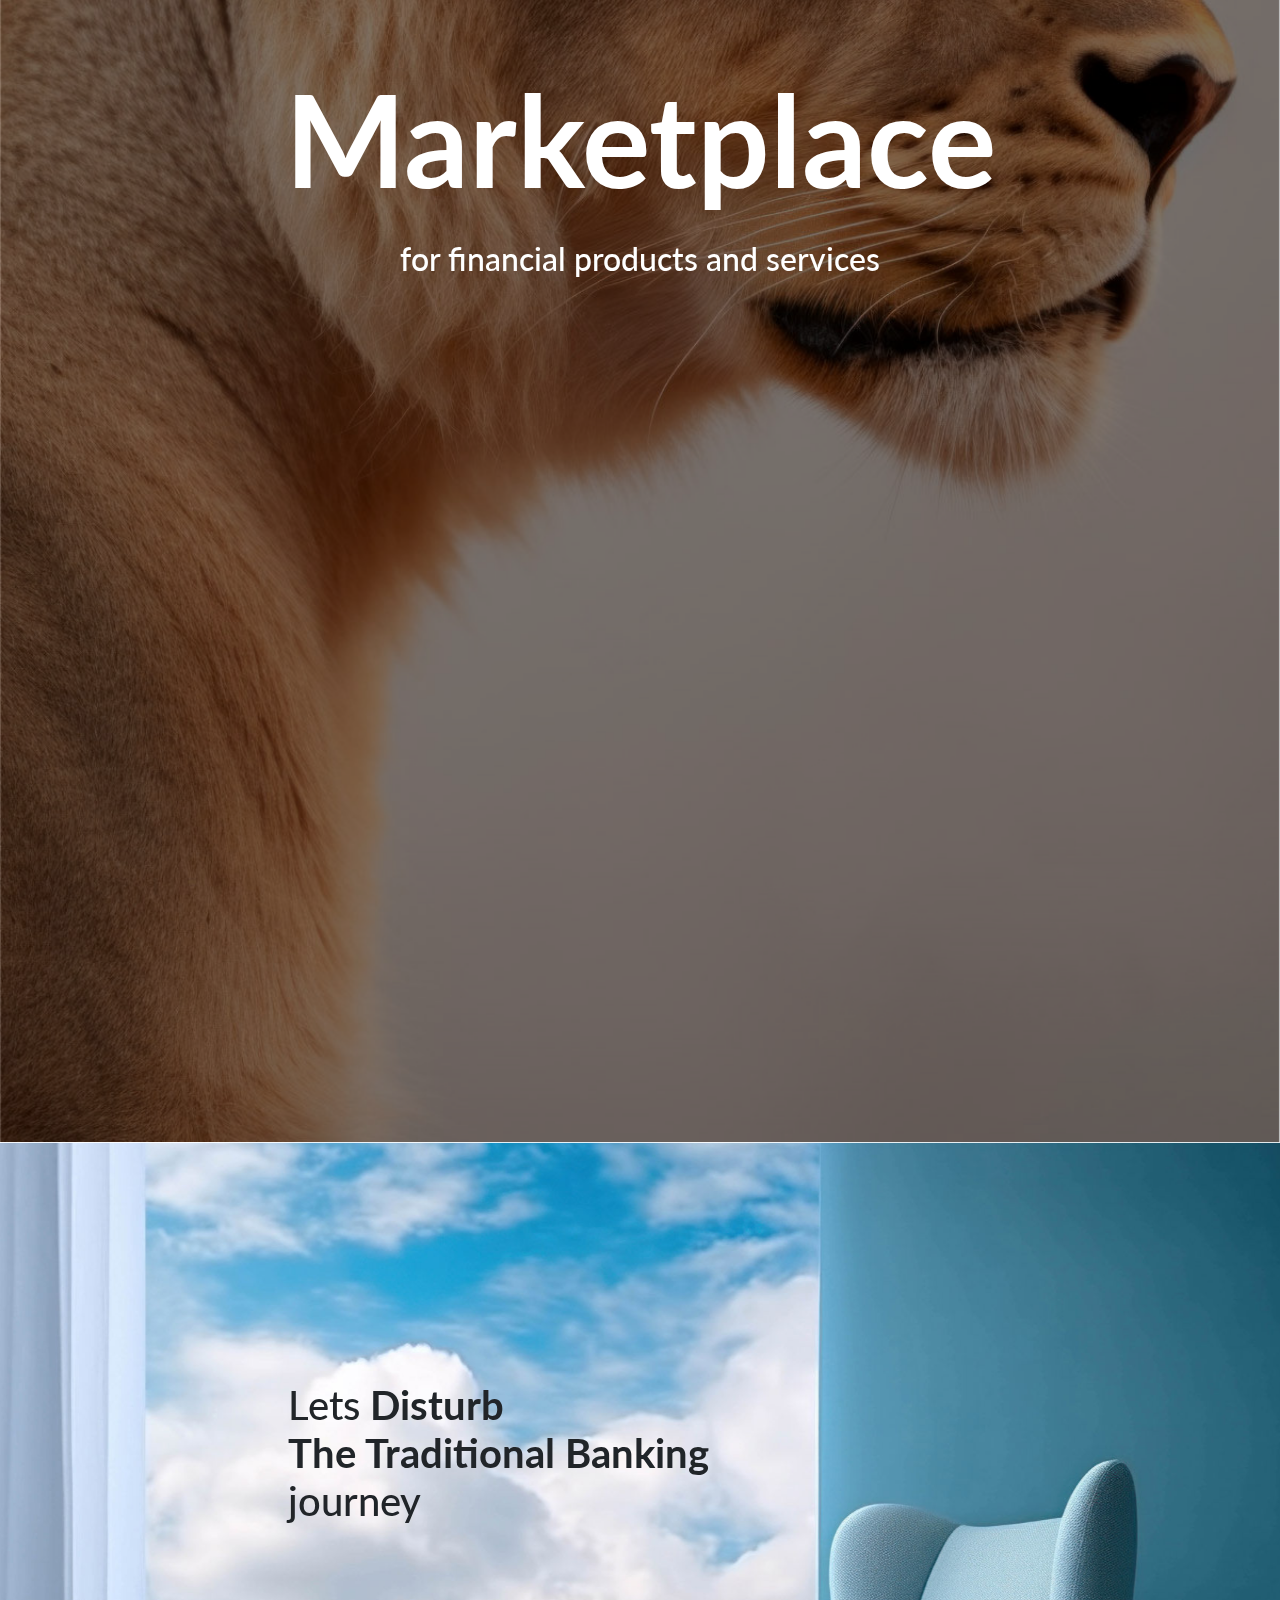
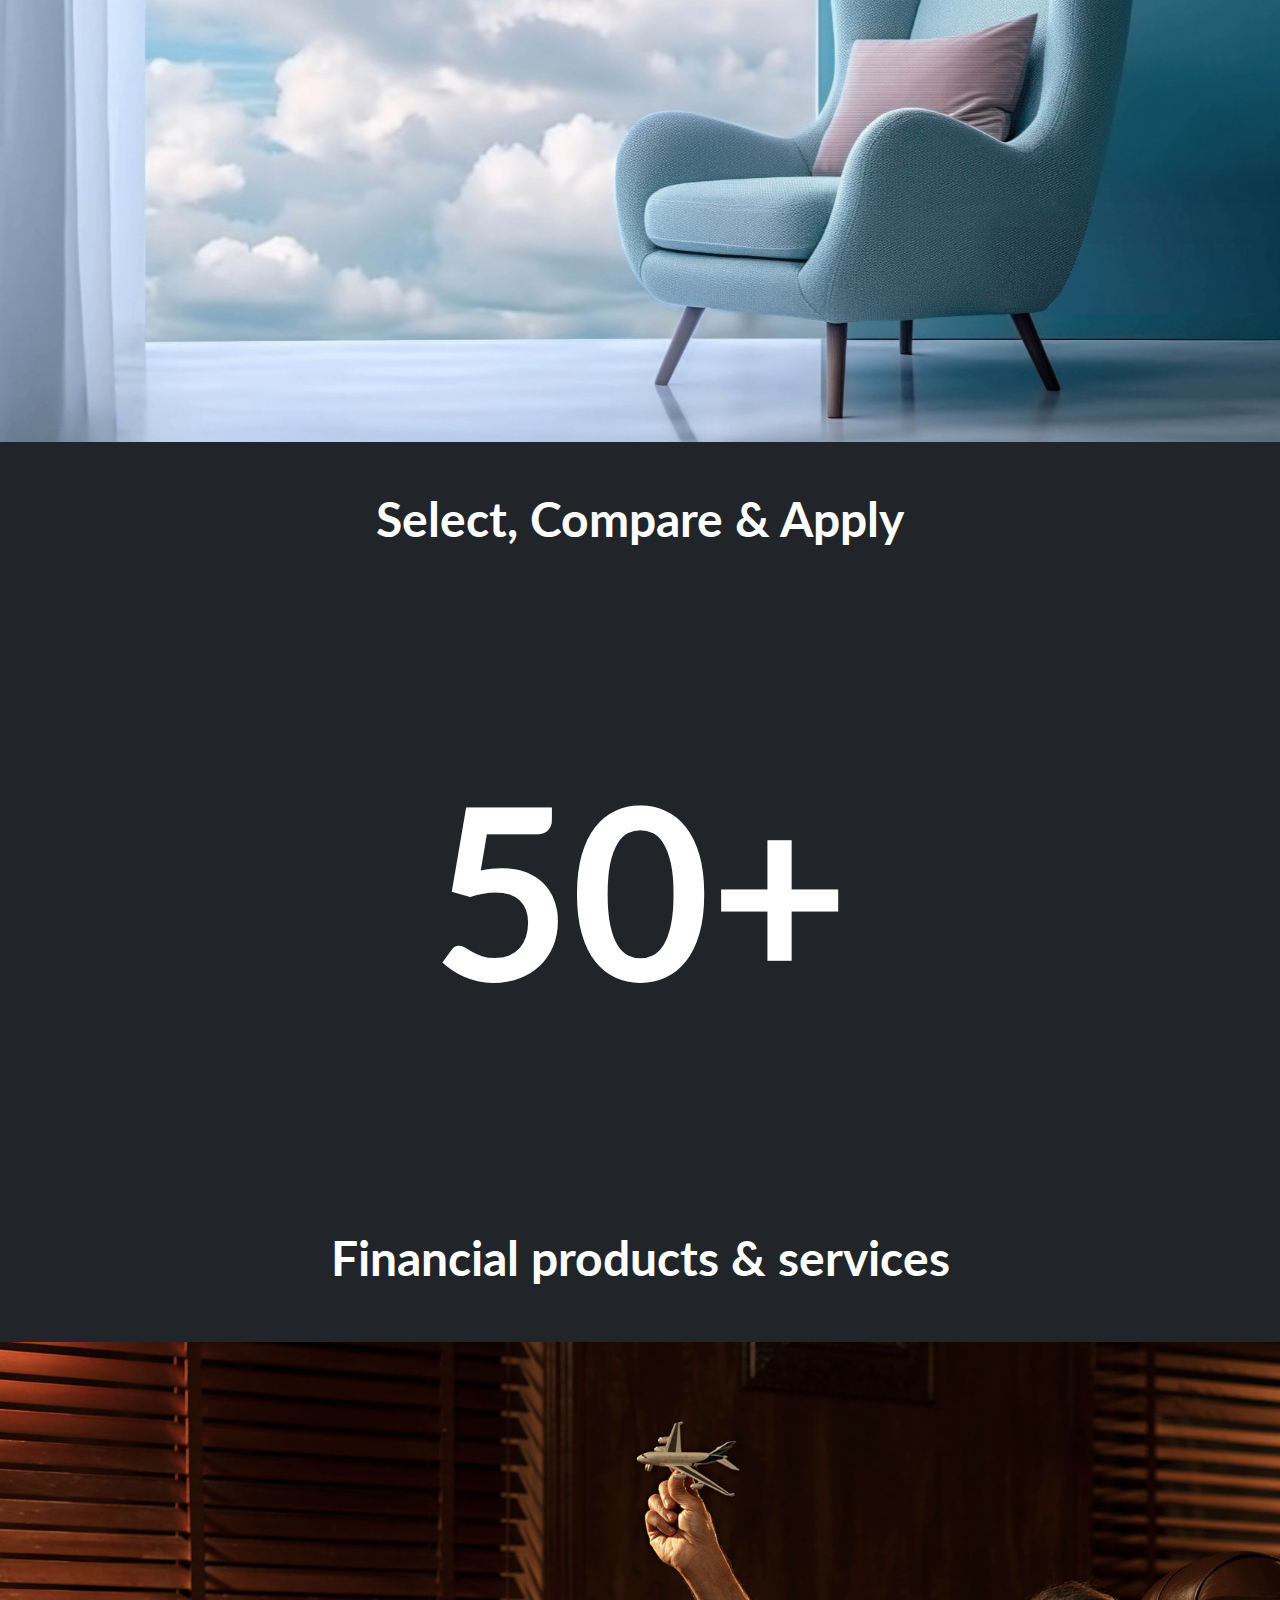
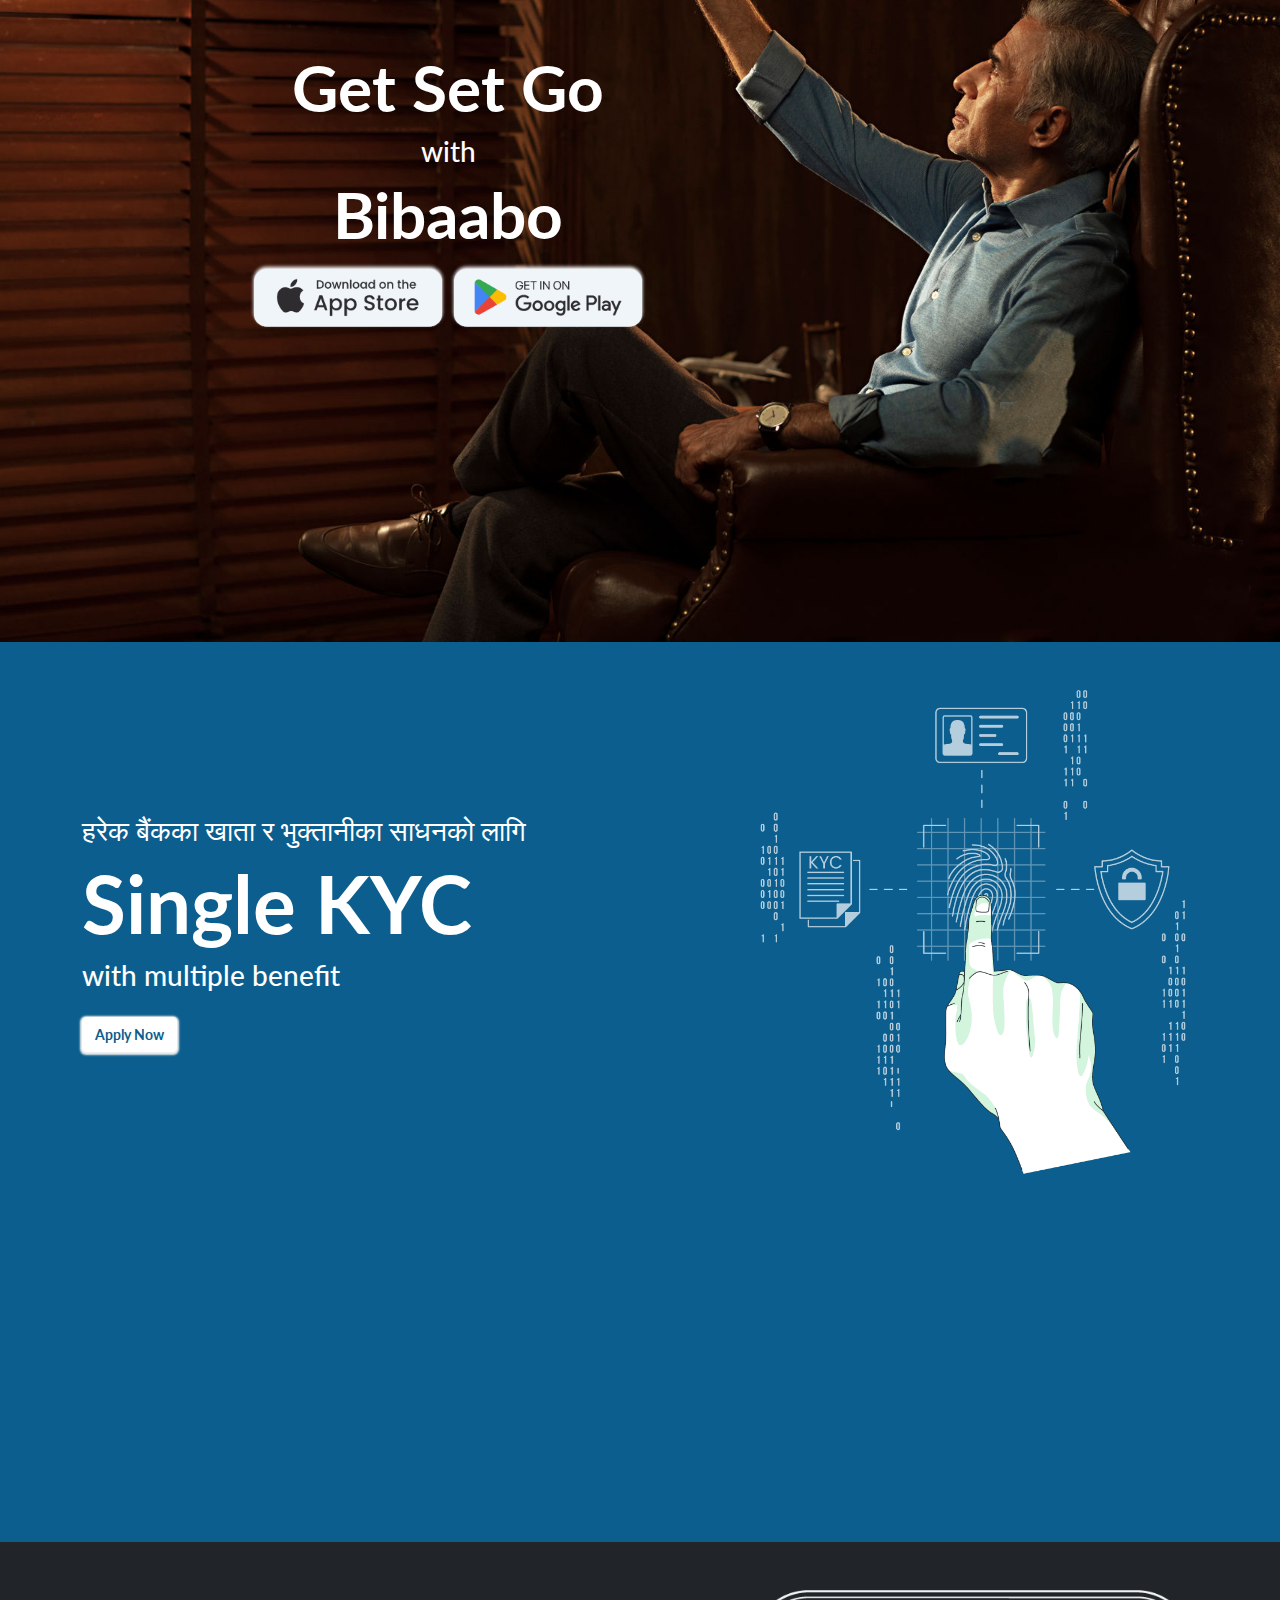
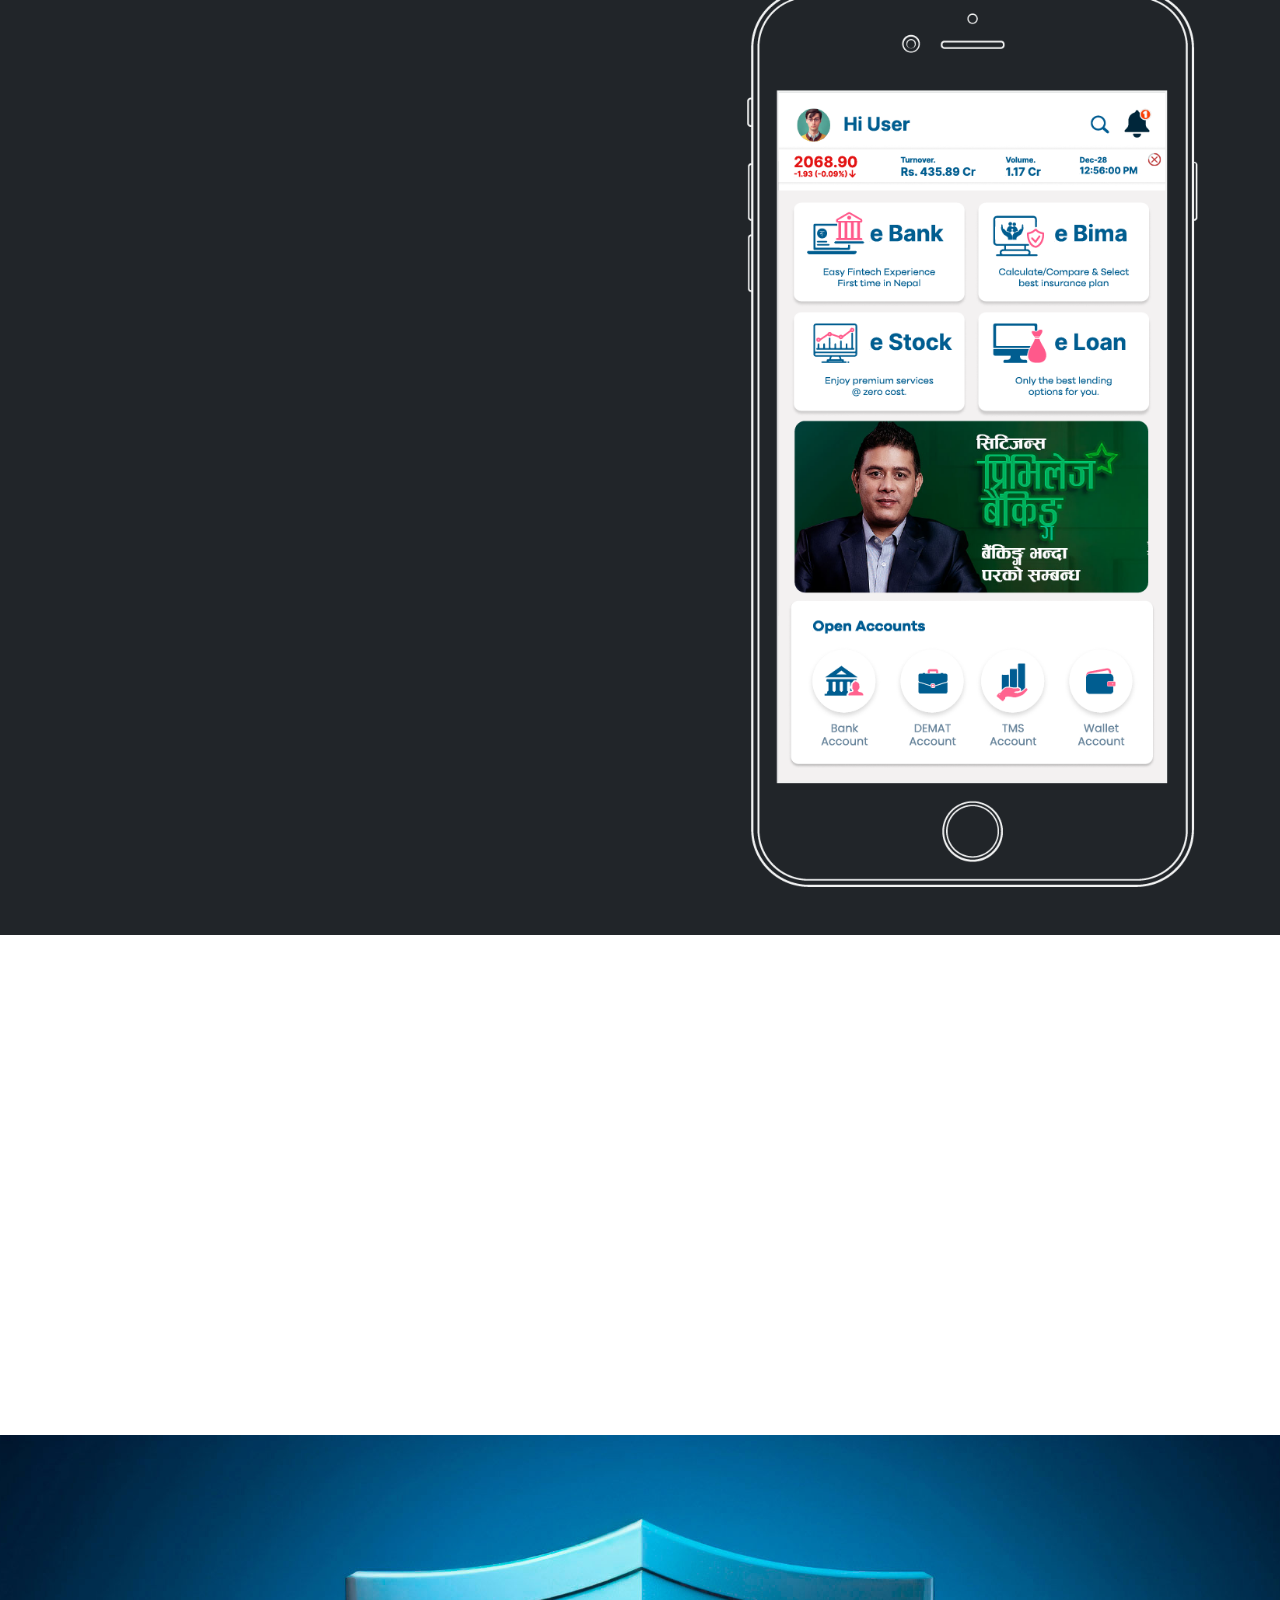
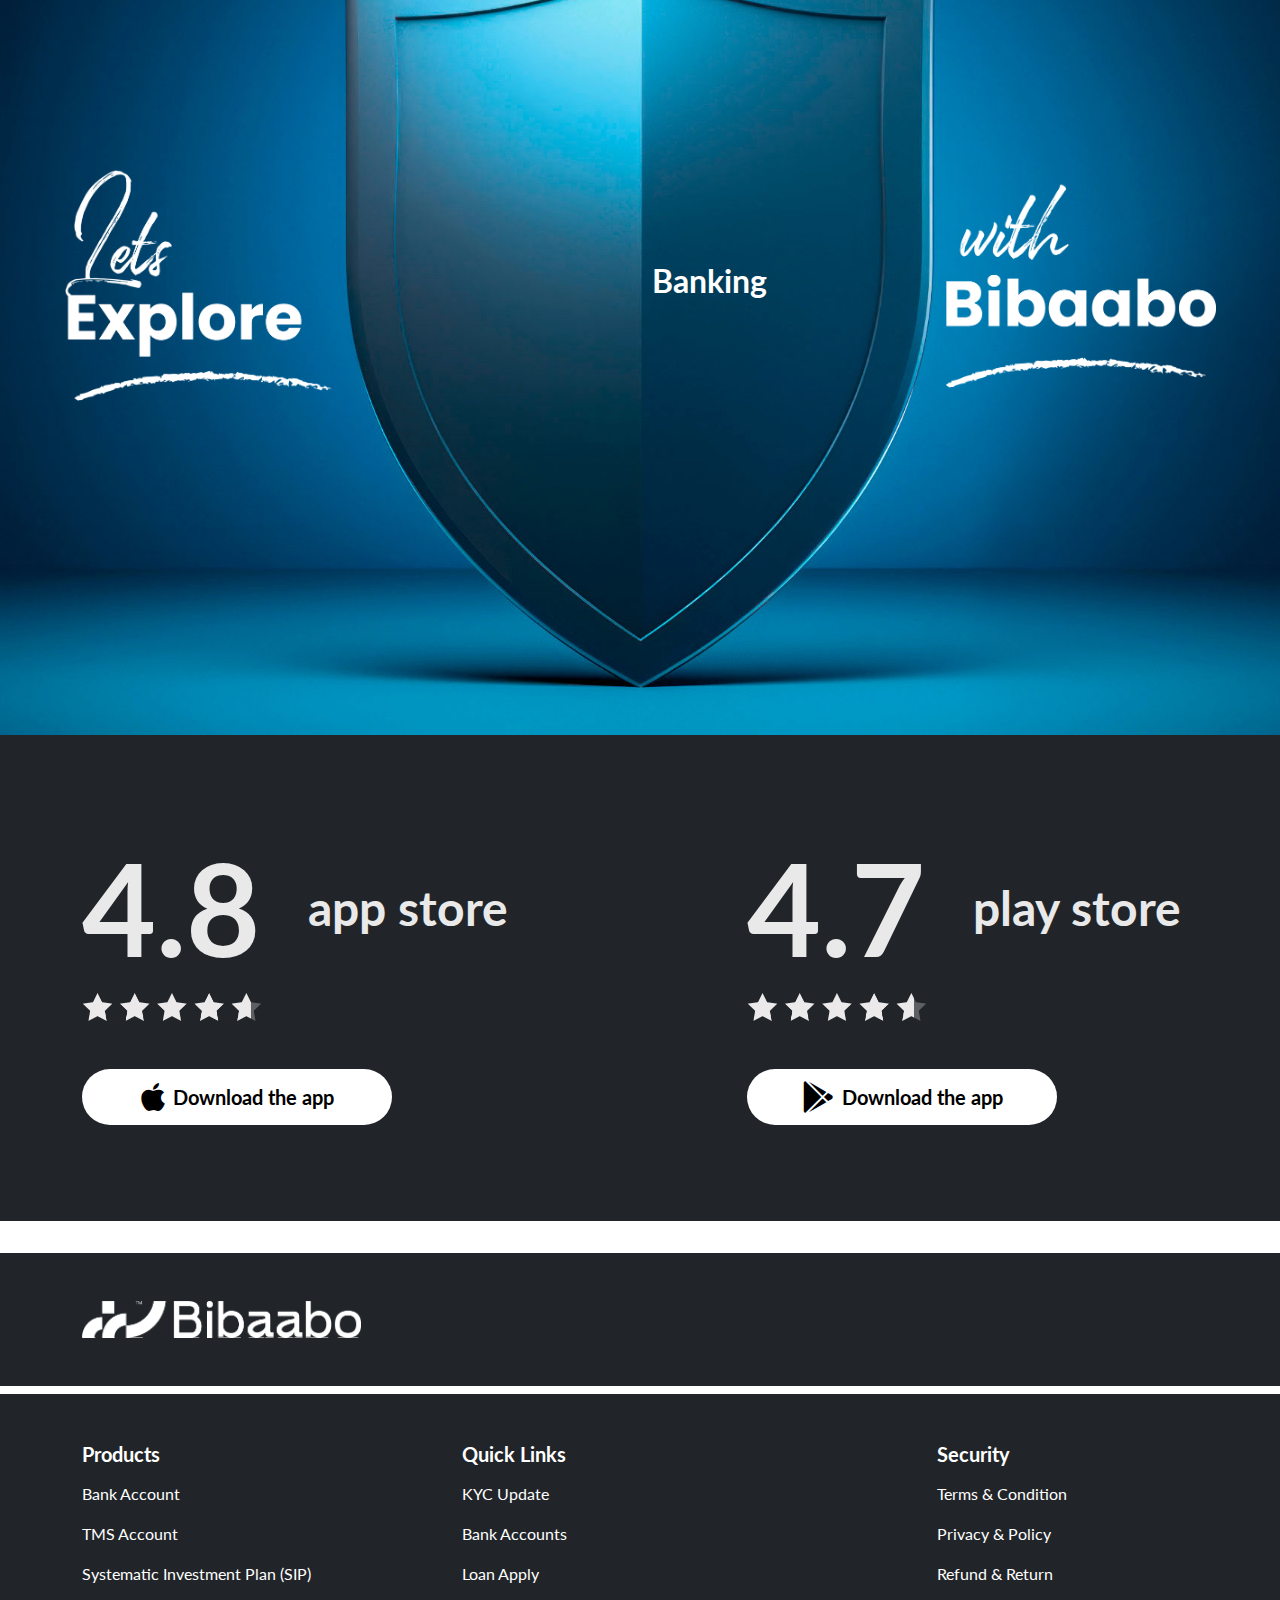
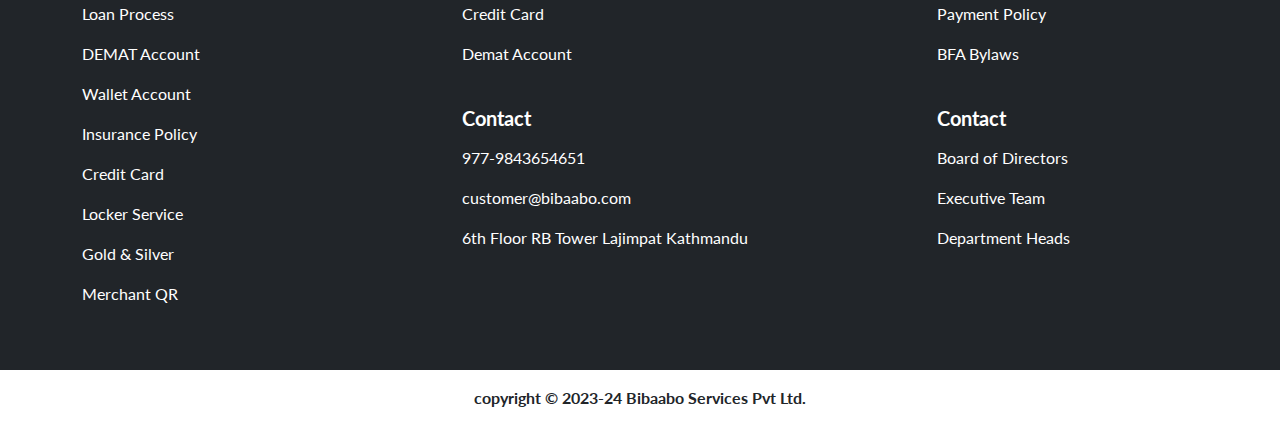
==== commit a3937222: "video controls removed" ====
--- a/index.html
+++ b/index.html
@@ -66,7 +66,7 @@
     </header>
     <section class="position-relative">
         <div class="h-video_ w-100">
-            <video class="h-100_ w-100 bg-dark object-fit-cover_" controls autoplay muted loop>
+            <video class="h-100_ w-100 bg-dark object-fit-cover_" autoplay muted loop>
                 <source src="./video/main.mp4" />
                 Your browser does not support the video tag.
             </video>
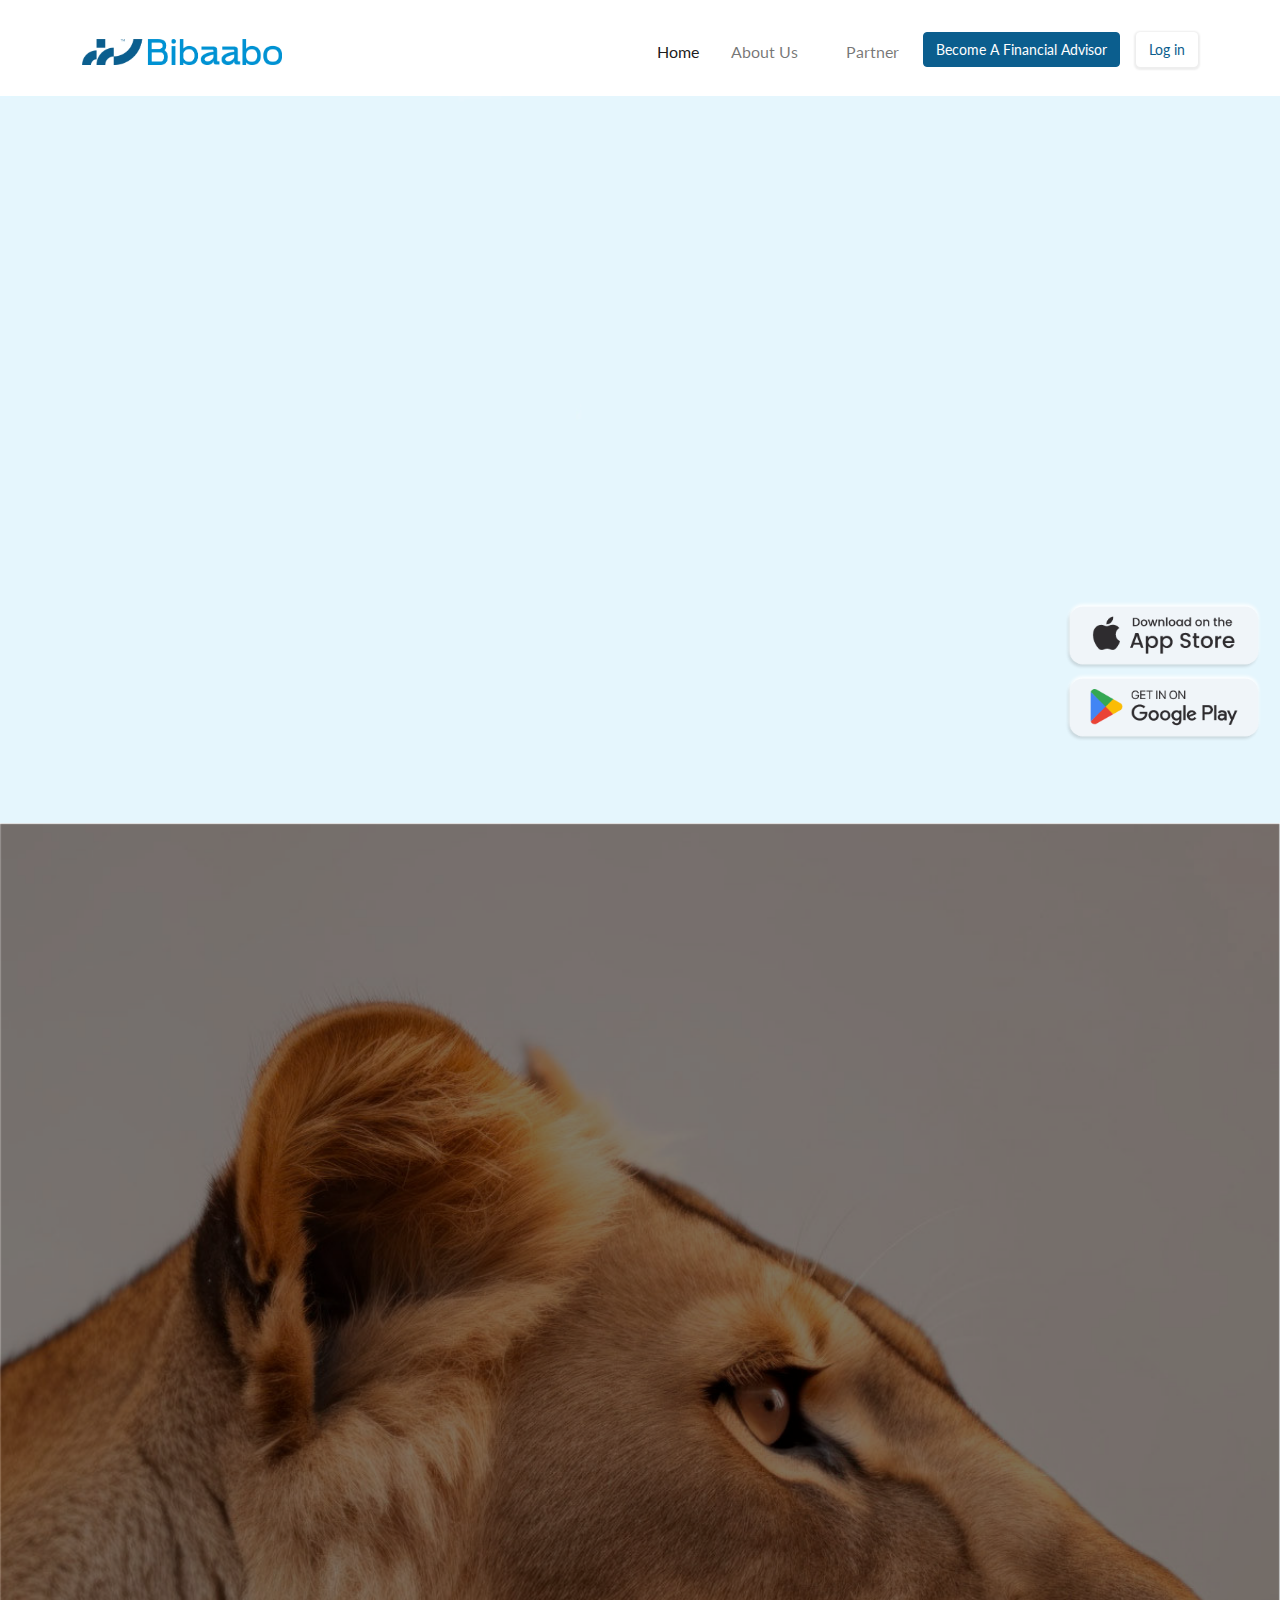
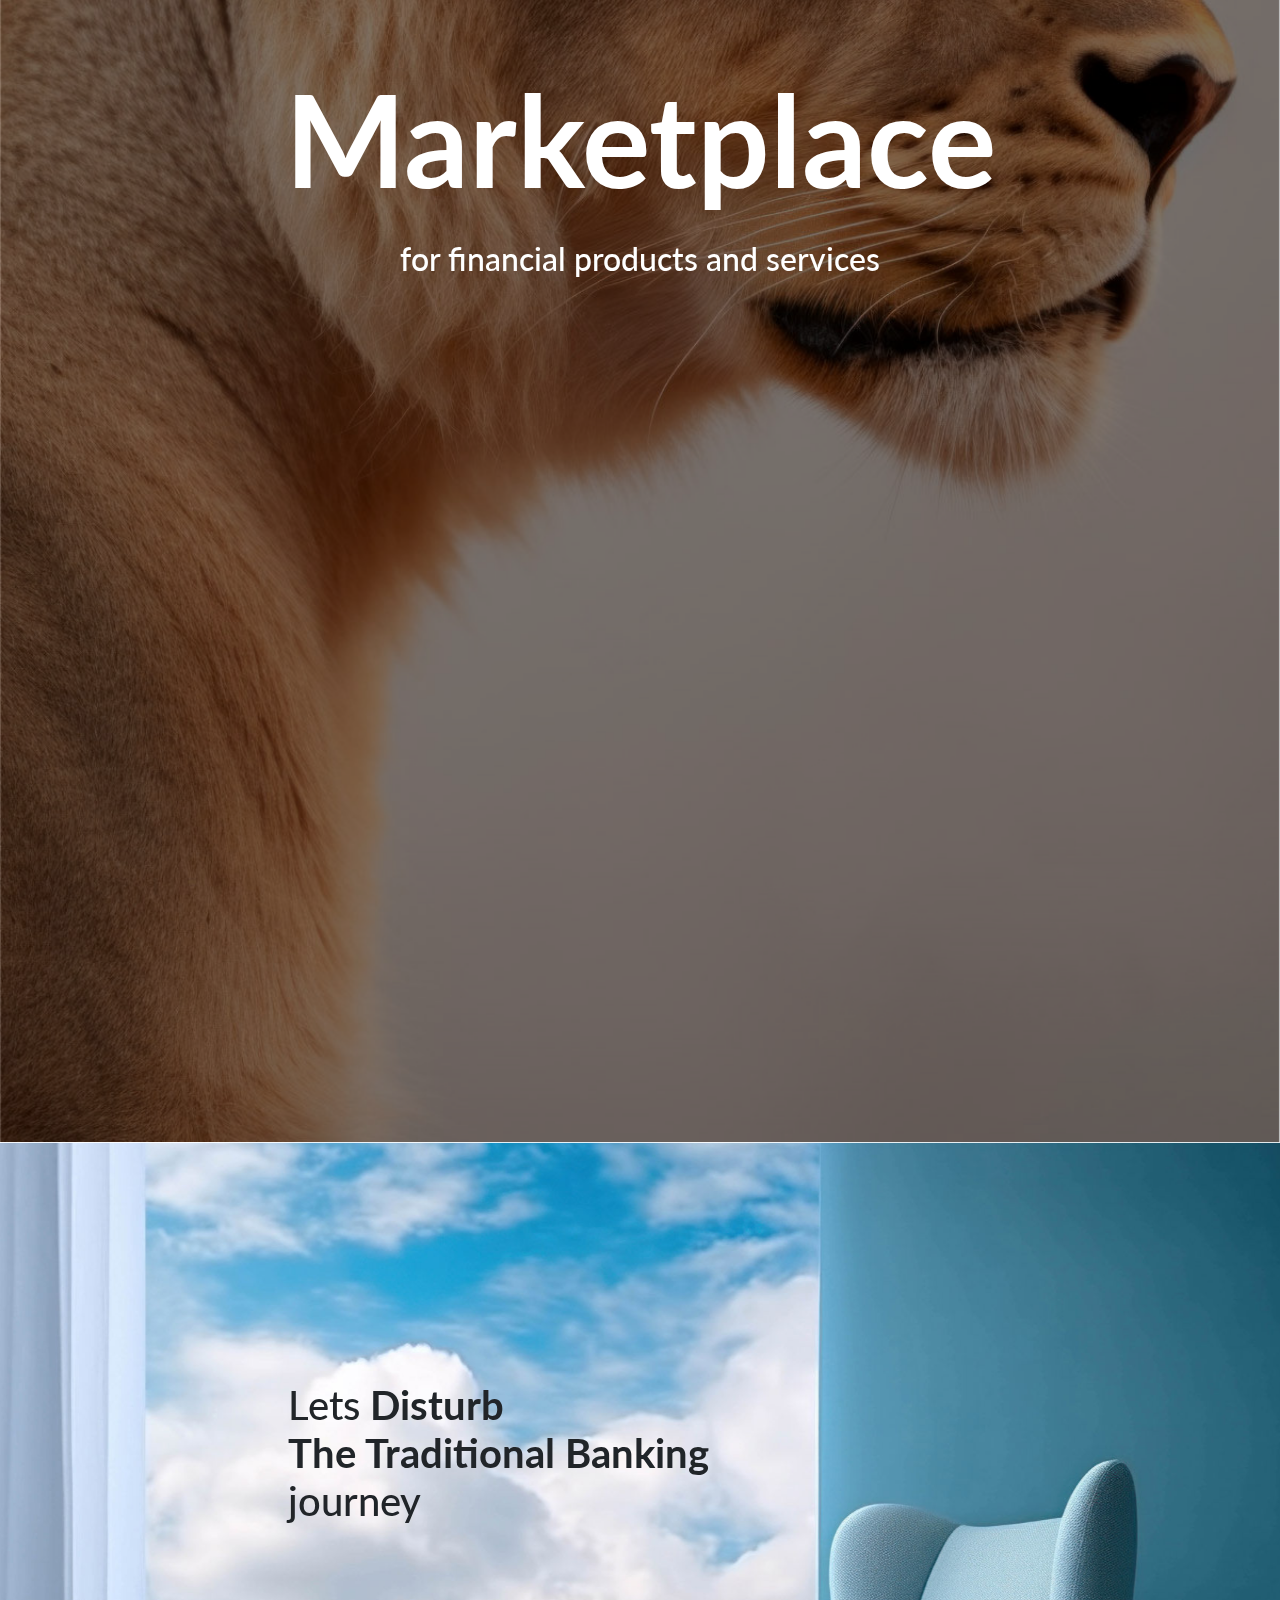
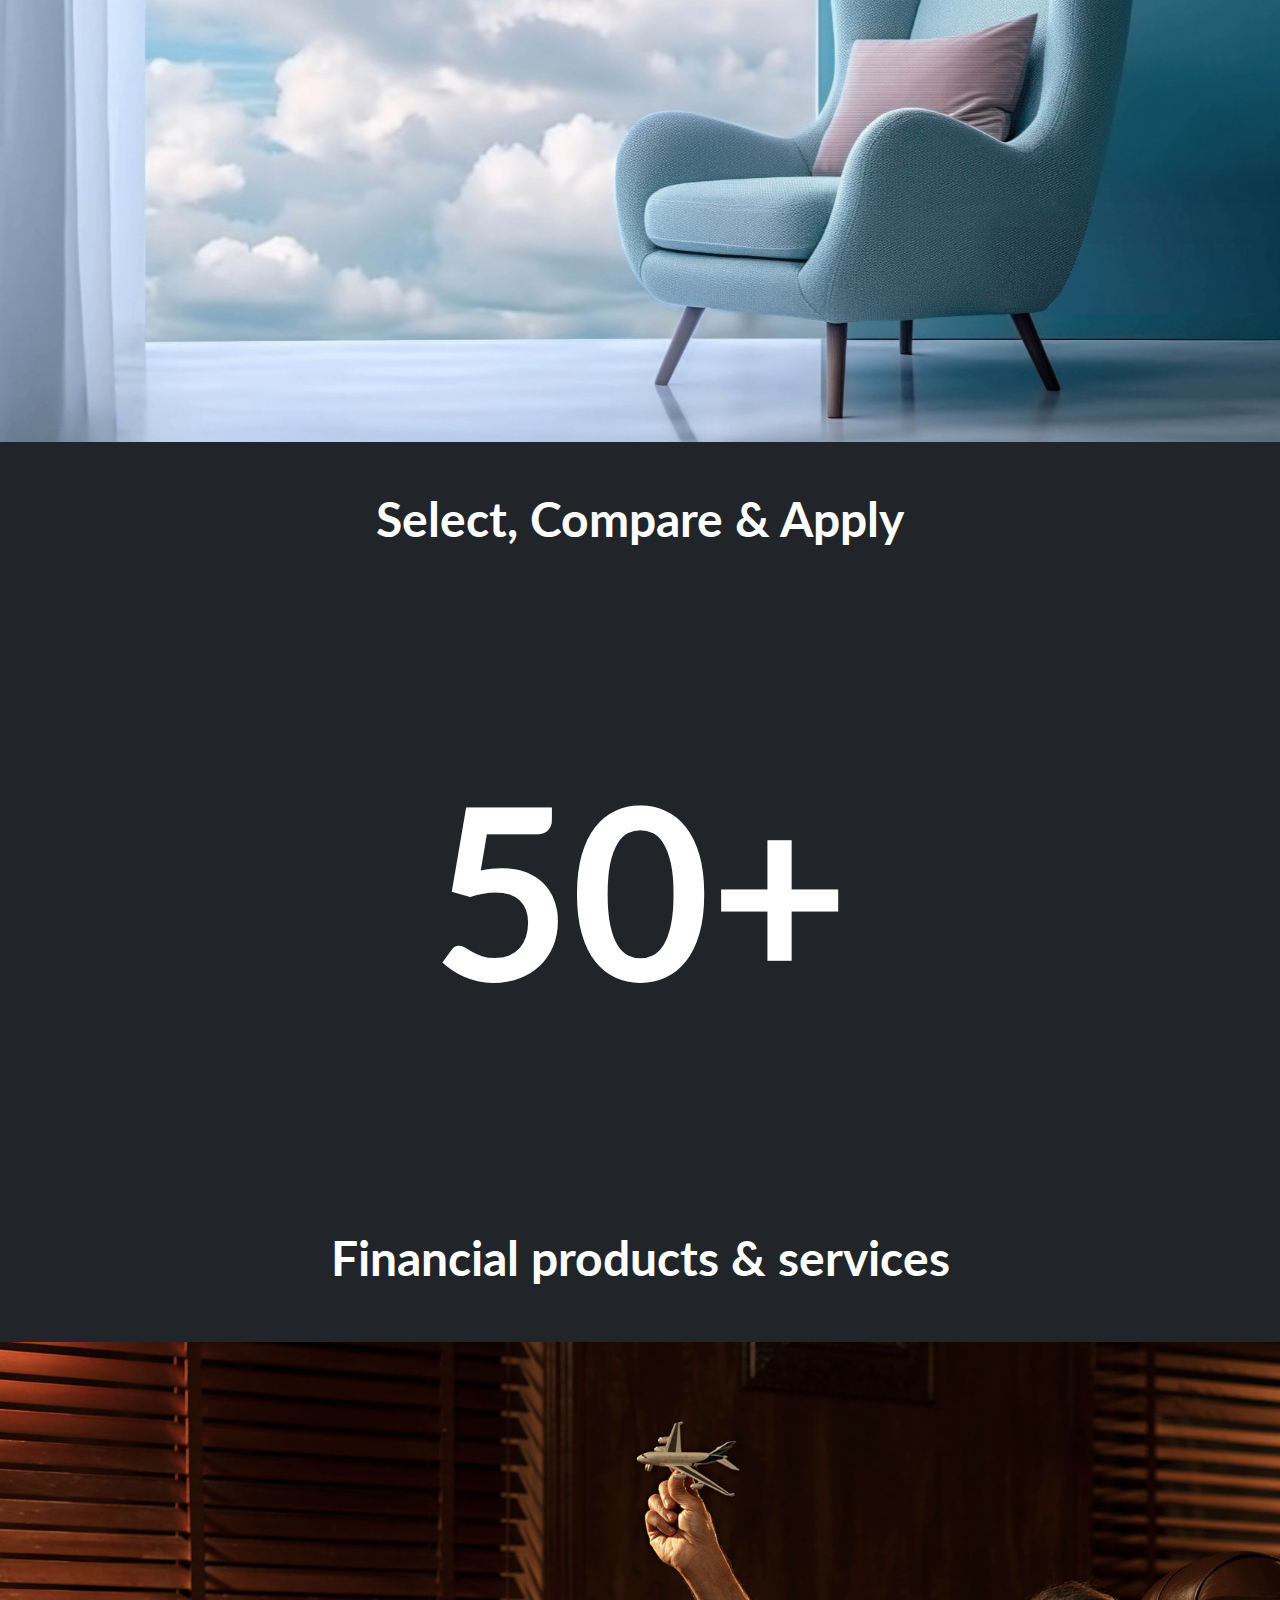
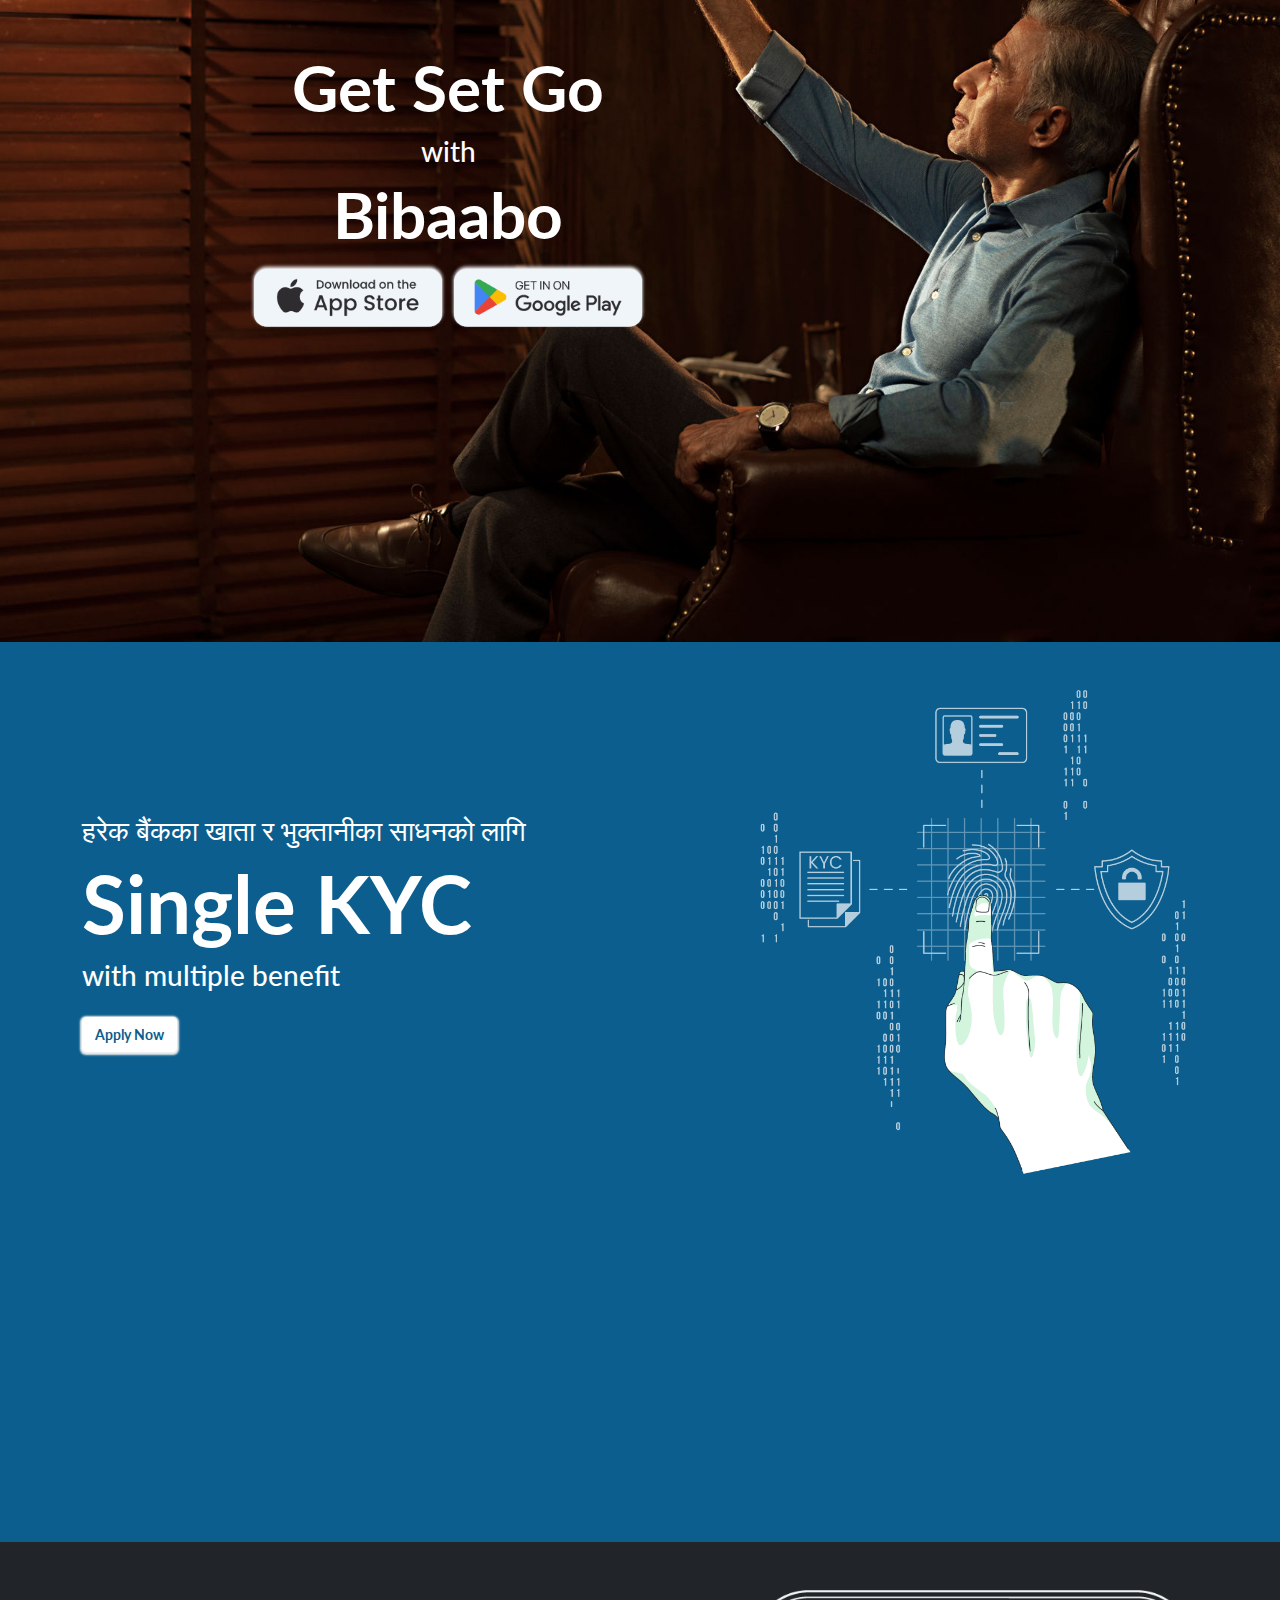
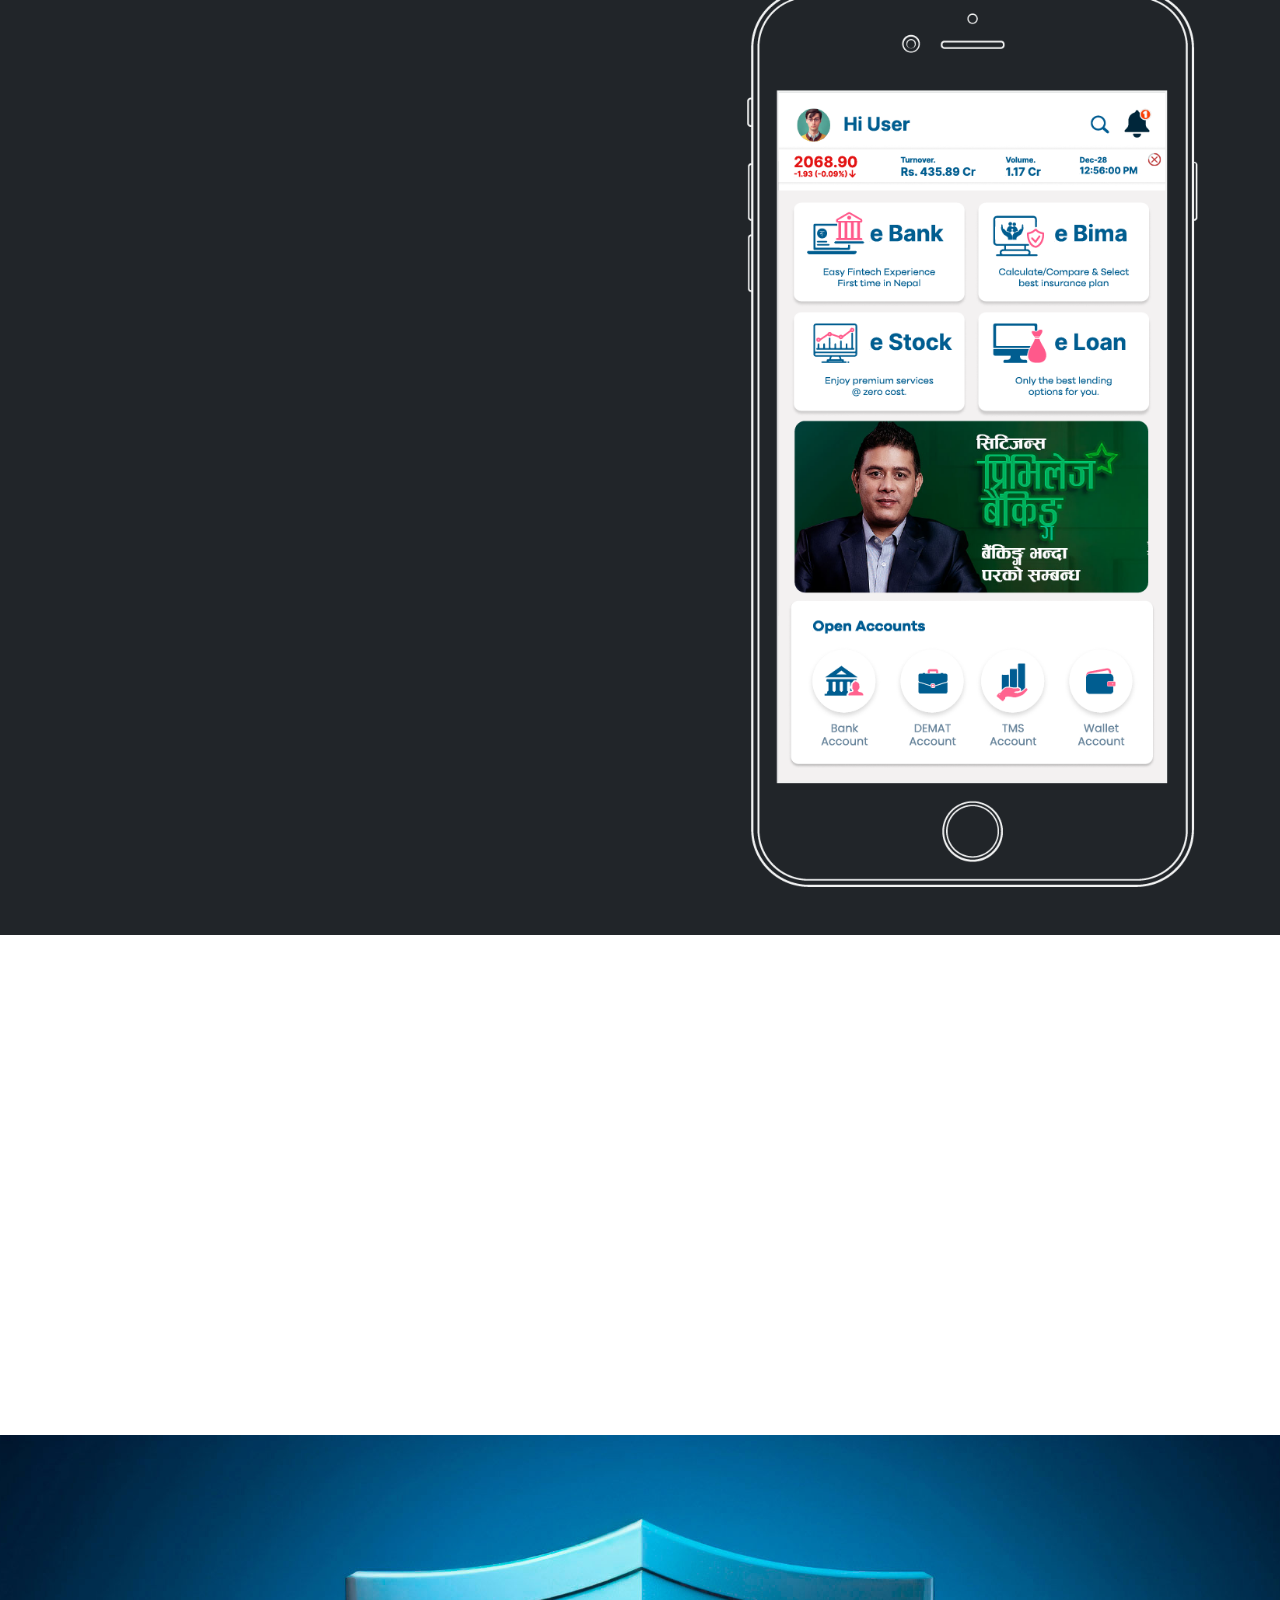
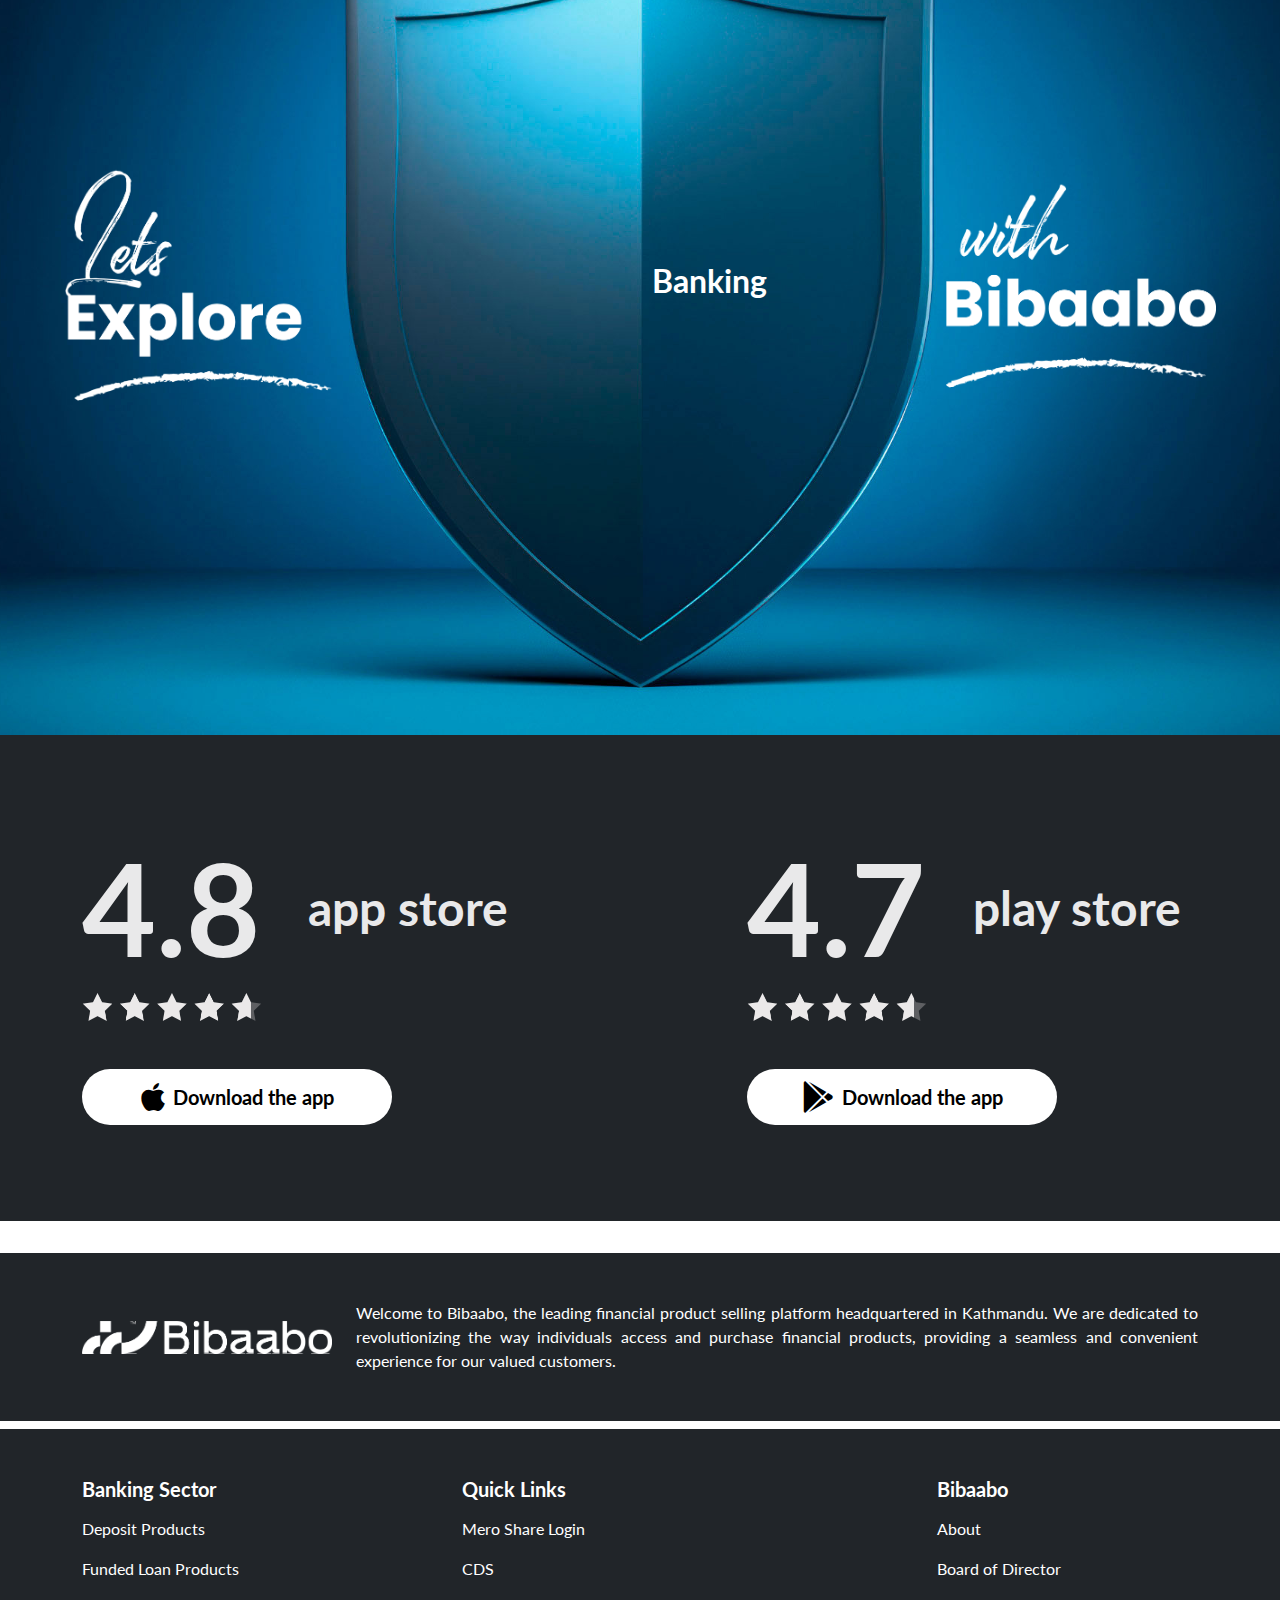
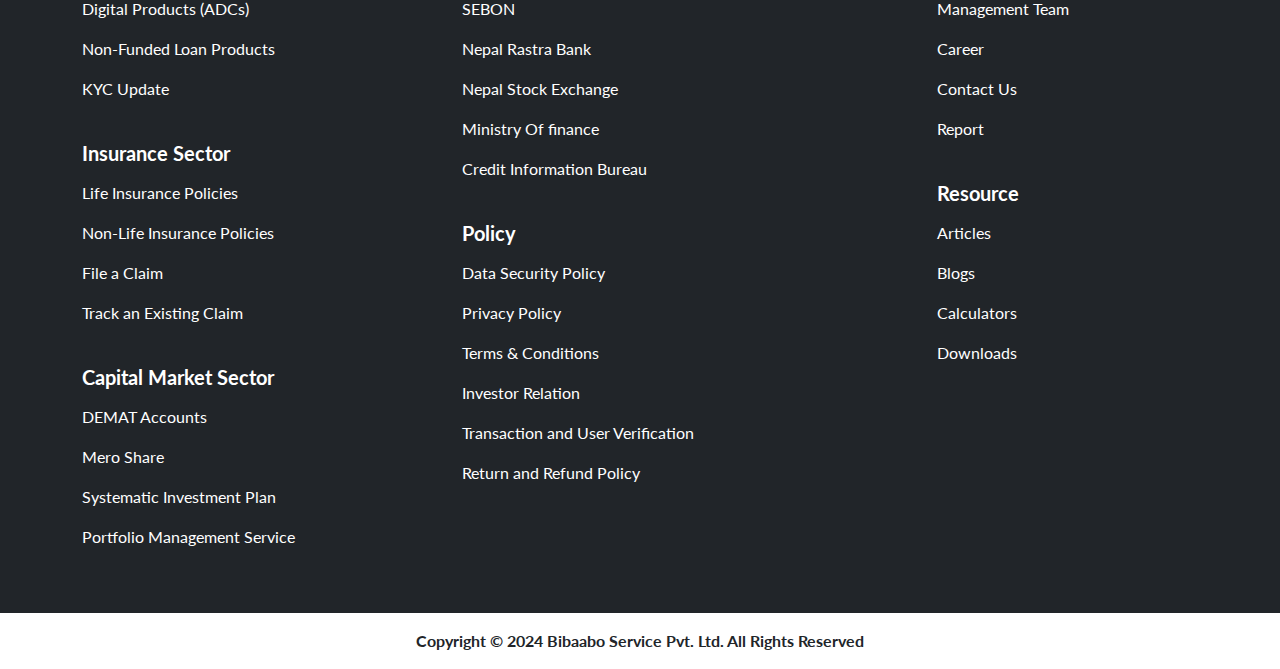
==== commit 4f3eba7c: "footer update" ====
--- a/index.html
+++ b/index.html
@@ -259,7 +259,12 @@
     <div class="bg-white py-3"></div>
     <div class="bg-dark py-5">
         <div class="container">
-            <img src="./images/Logo-white.png" alt="Bibaabo" class="img-fluid w-25">
+            <div class="btm-bibaabo">
+                <img src="./images/Logo-white.png" alt="Bibaabo" class="img-fluid">
+                <div class="text-white text-justify ms-0 ms-lg-4 mt-4 mt-lg-0">
+                    Welcome to Bibaabo, the leading financial product selling platform headquartered in Kathmandu. We are dedicated to revolutionizing the way individuals access and purchase financial products, providing a seamless and convenient experience for our valued customers.
+                </div>
+            </div>
         </div>
     </div>
     <div class="bg-white py-1"></div>
@@ -268,58 +273,79 @@
             <div class="container">
                 <div class="row">
                     <div class="col-lg-4">
-                        <h5 class="fw-bold text-white mb-3">Products</h5>
-                        <div class="foot-links-w">
-                            <a href="#" title="Bank Account">Bank Account</a>
-                            <a href="#" title="TMS Account">TMS Account</a>
-                            <a href="#" title="Systematic Investment Plan (SIP)">Systematic Investment Plan (SIP)</a>
-                            <a href="#" title="Loan Process">Loan Process</a>
-                            <a href="#" title="DEMAT Account">DEMAT Account</a>
-                            <a href="#" title="Wallet Account">Wallet Account</a>
-                            <a href="#" title="Insurance Policy">Insurance Policy</a>
-                            <a href="#" title="Credit Card">Credit Card</a>
-                            <a href="#" title="Locker Service">Locker Service</a>
-                            <a href="#" title="Gold & Silver">Gold & Silver</a>
-                            <a href="#" title="Merchant QR">Merchant QR</a>
+                        <h5 class="fw-bold text-white mb-3">Banking Sector</h5>
+                        <div class="foot-links-w">
+                            <a href="#" title="Deposit Products">Deposit Products</a>
+                            <a href="#" title="Funded Loan Products">Funded Loan Products</a>
+                            <a href="#" title="Digital Products (ADCs)">Digital Products (ADCs)</a>
+                            <a href="#" title="Non-Funded Loan Products">Non-Funded Loan Products</a>
+                            <a href="#" title="KYC Update">KYC Update</a>
+                        </div>
+                        <h5 class="fw-bold text-white mb-3 mt-4">Insurance Sector</h5>
+                        <div class="foot-links-w">
+                            <a href="#" title="Life Insurance Policies">Life Insurance Policies</a>
+                            <a href="#" title="Non-Life Insurance Policies">Non-Life Insurance Policies</a>
+                            <a href="#" title="File a Claim">File a Claim</a>
+                            <a href="#" title="Track an Existing Claim">Track an Existing Claim</a>
+                        </div>
+                        <h5 class="fw-bold text-white mb-3 mt-4">Capital Market Sector</h5>
+                        <div class="foot-links-w">
+                            <a href="#" title="DEMAT Accounts">DEMAT Accounts</a>
+                            <a href="#" title="Mero Share">Mero Share</a>
+                            <a href="#" title="Systematic Investment Plan">Systematic Investment Plan</a>
+                            <a href="#" title="Portfolio Management Service">Portfolio Management Service</a>
                         </div>
                     </div>
                     <div class="col-lg-5">
                         <h5 class="fw-bold text-white mb-3 mt-4 mt-lg-0">Quick Links</h5>
                         <div class="foot-links-w">
-                            <a href="#" title="KYC Update">KYC Update</a>
-                            <a href="#" title="Bank Accounts">Bank Accounts</a>
-                            <a href="#" title="Loan Apply">Loan Apply</a>
-                            <a href="#" title="Credit Card">Credit Card</a>
-                            <a href="#" title="Demat Account">Demat Account</a>
-                        </div>
-                        <h5 class="fw-bold text-white mb-3 mt-4">Contact</h5>
+                            <a href="#" title="Mero Share Login">Mero Share Login</a>
+                            <a href="#" title="CDS">CDS</a>
+                            <a href="#" title="SEBON">SEBON</a>
+                            <a href="#" title="Nepal Rastra Bank">Nepal Rastra Bank</a>
+                            <a href="#" title="Nepal Stock Exchange">Nepal Stock Exchange</a>
+                            <a href="#" title="Ministry Of finance">Ministry Of finance</a>
+                            <a href="#" title="Credit Information Bureau">Credit Information Bureau</a>
+                        </div>
+                        <h5 class="fw-bold text-white mb-3 mt-4">Policy</h5>
+                        <div class="foot-links-w">
+                            <a href="#" title="Data Security Policy">Data Security Policy</a>
+                            <a href="#" title="Privacy Policy">Privacy Policy</a>
+                            <a href="#" title="Terms & Conditions">Terms & Conditions</a>
+                            <a href="#" title="Investor Relation">Investor Relation</a>
+                            <a href="#" title="Transaction and User Verification">Transaction and User Verification</a>
+                            <a href="#" title="Return and Refund Policy">Return and Refund Policy</a>
+                        </div>
+                        <!-- <h5 class="fw-bold text-white mb-3 mt-4">Contact</h5>
                         <div class="foot-links-w">
                             <a href="tel:+9779843654651" title="Call: +977-9843654651">977-9843654651</a>
                             <a href="mailto:customer@bibaabo.com" title="Mail to: customer@bibaabo.com">customer@bibaabo.com</a>
                             <a href="#">6th Floor RB Tower Lajimpat Kathmandu</a>
-                        </div>
+                        </div> -->
                     </div>
                     <div class="col-lg-3">
-                        <h5 class="fw-bold text-white mb-3 mt-4 mt-lg-0">Security</h5>
-                        <div class="foot-links-w">
-                            <a href="#" title="Terms & Condition">Terms & Condition</a>
-                            <a href="#" title="Privacy & Policy">Privacy & Policy</a>
-                            <a href="#" title="Refund & Return">Refund & Return</a>
-                            <a href="#" title="Payment Policy">Payment Policy</a>
-                            <a href="#" title="BFA Bylaws">BFA Bylaws</a>
-                        </div>
-                        <h5 class="fw-bold text-white mb-3 mt-4">Contact</h5>
-                        <div class="foot-links-w">
-                            <a href="#" title="Board of Directors">Board of Directors</a>
-                            <a href="#" title="Executive Team">Executive Team</a>
-                            <a href="#" title="Department Heads">Department Heads</a>
+                        <h5 class="fw-bold text-white mb-3 mt-4 mt-lg-0">Bibaabo</h5>
+                        <div class="foot-links-w">
+                            <a href="aboutus.html" title="About">About</a>
+                            <a href="#" title="Board of Director">Board of Director</a>
+                            <a href="#" title="Management Team">Management Team</a>
+                            <a href="#" title="Career">Career</a>
+                            <a href="#" title="Contact Us">Contact Us</a>
+                            <a href="#" title="Report">Report</a>
+                        </div>
+                        <h5 class="fw-bold text-white mb-3 mt-4">Resource</h5>
+                        <div class="foot-links-w">
+                            <a href="#" title="Articles">Articles</a>
+                            <a href="#" title="Blogs">Blogs</a>
+                            <a href="#" title="Calculators">Calculators</a>
+                            <a href="#" title="Downloads">Downloads</a>
                         </div>
                     </div>
                 </div>
             </div>
         </div>
         <div class="text-center py-3 fw-bold">
-            copyright © 2023-24 Bibaabo Services Pvt Ltd.
+            Copyright © 2024 Bibaabo Service Pvt. Ltd. All Rights Reserved
         </div>
     </footer>
 </body>
--- a/css/custom.css
+++ b/css/custom.css
@@ -268,4 +268,12 @@
 .gso-img-w {
     display: flex;
     justify-content: center;
+}
+.btm-bibaabo {
+    display: flex;
+    align-items: center;
+    justify-content: space-between;
+}
+.btm-bibaabo img {
+    width: 250px;
 }--- a/css/responsive.css
+++ b/css/responsive.css
@@ -100,6 +100,9 @@
 @media screen and (max-width: 1199px) {}
 
 @media screen and (max-width: 991px) {
+    .btm-bibaabo {
+        flex-direction: column;
+    }
     .navbar-light .navbar-toggler {
         border: none;
     }
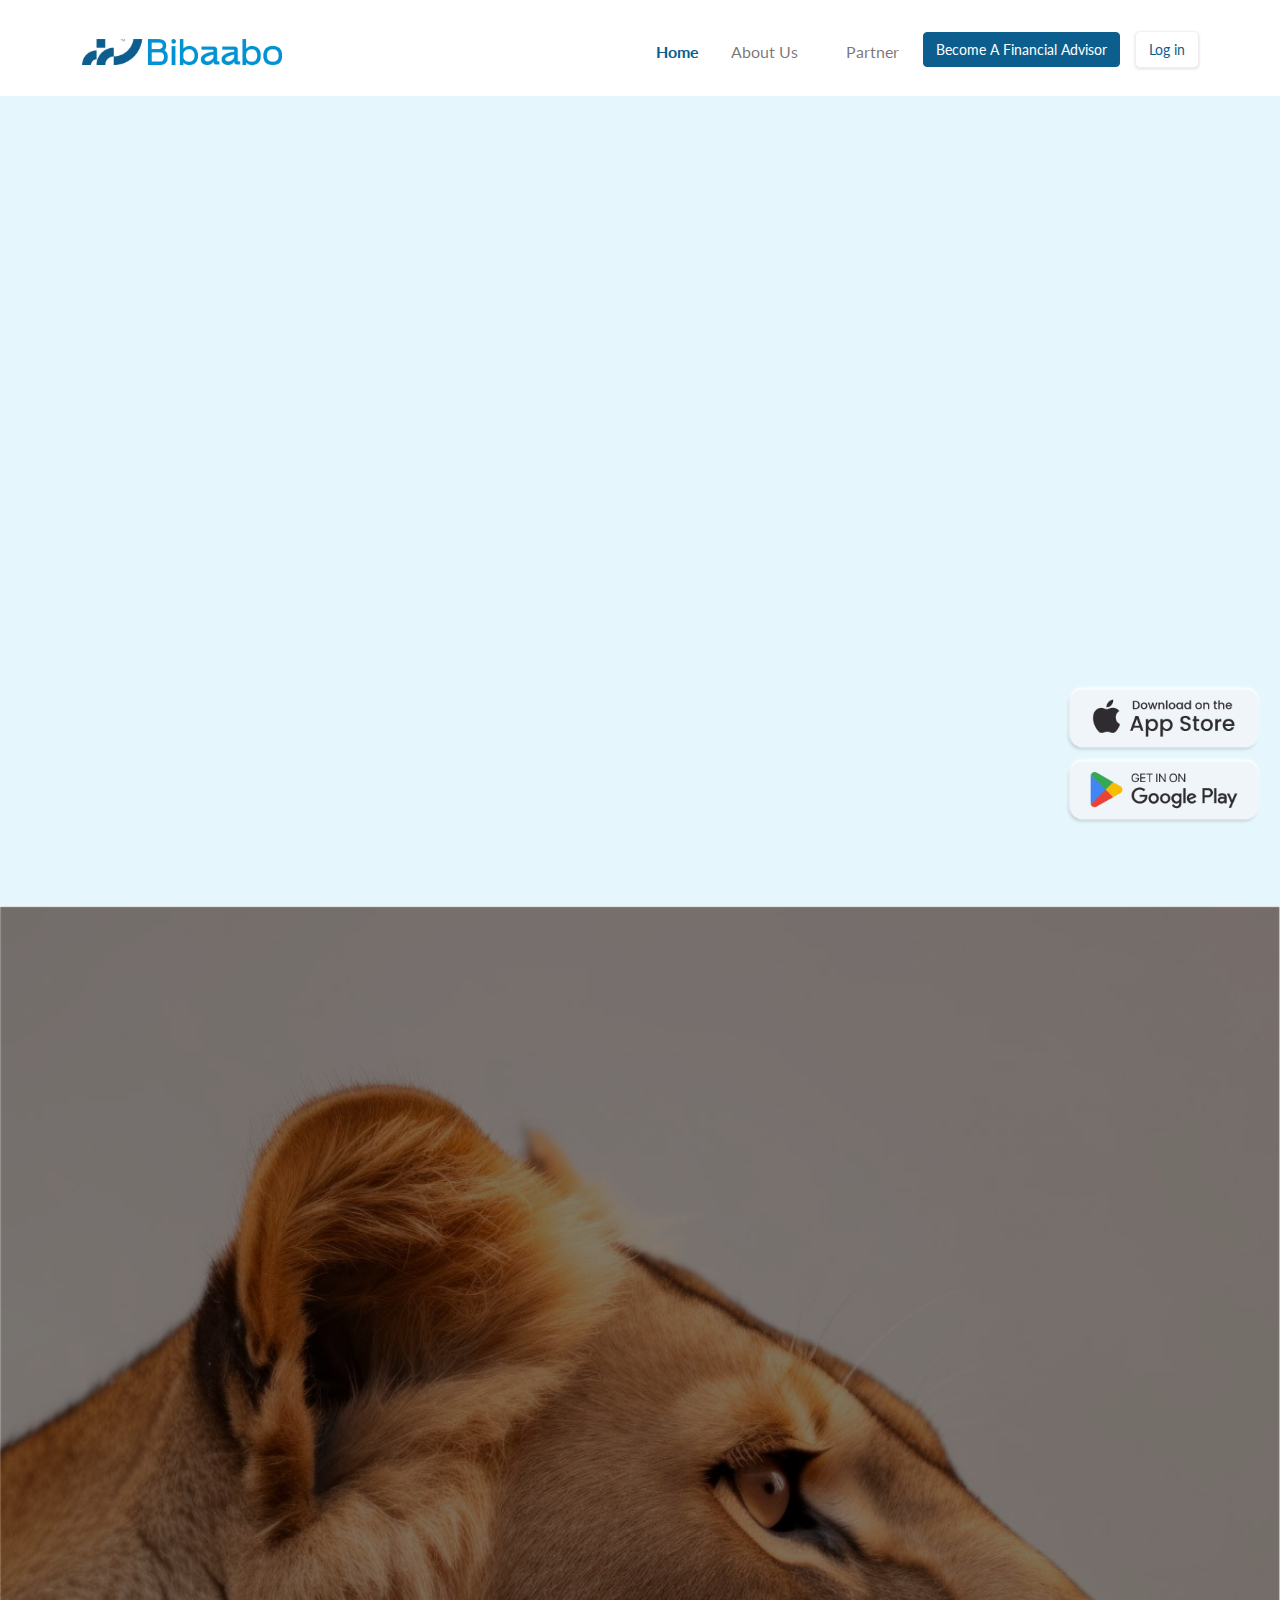
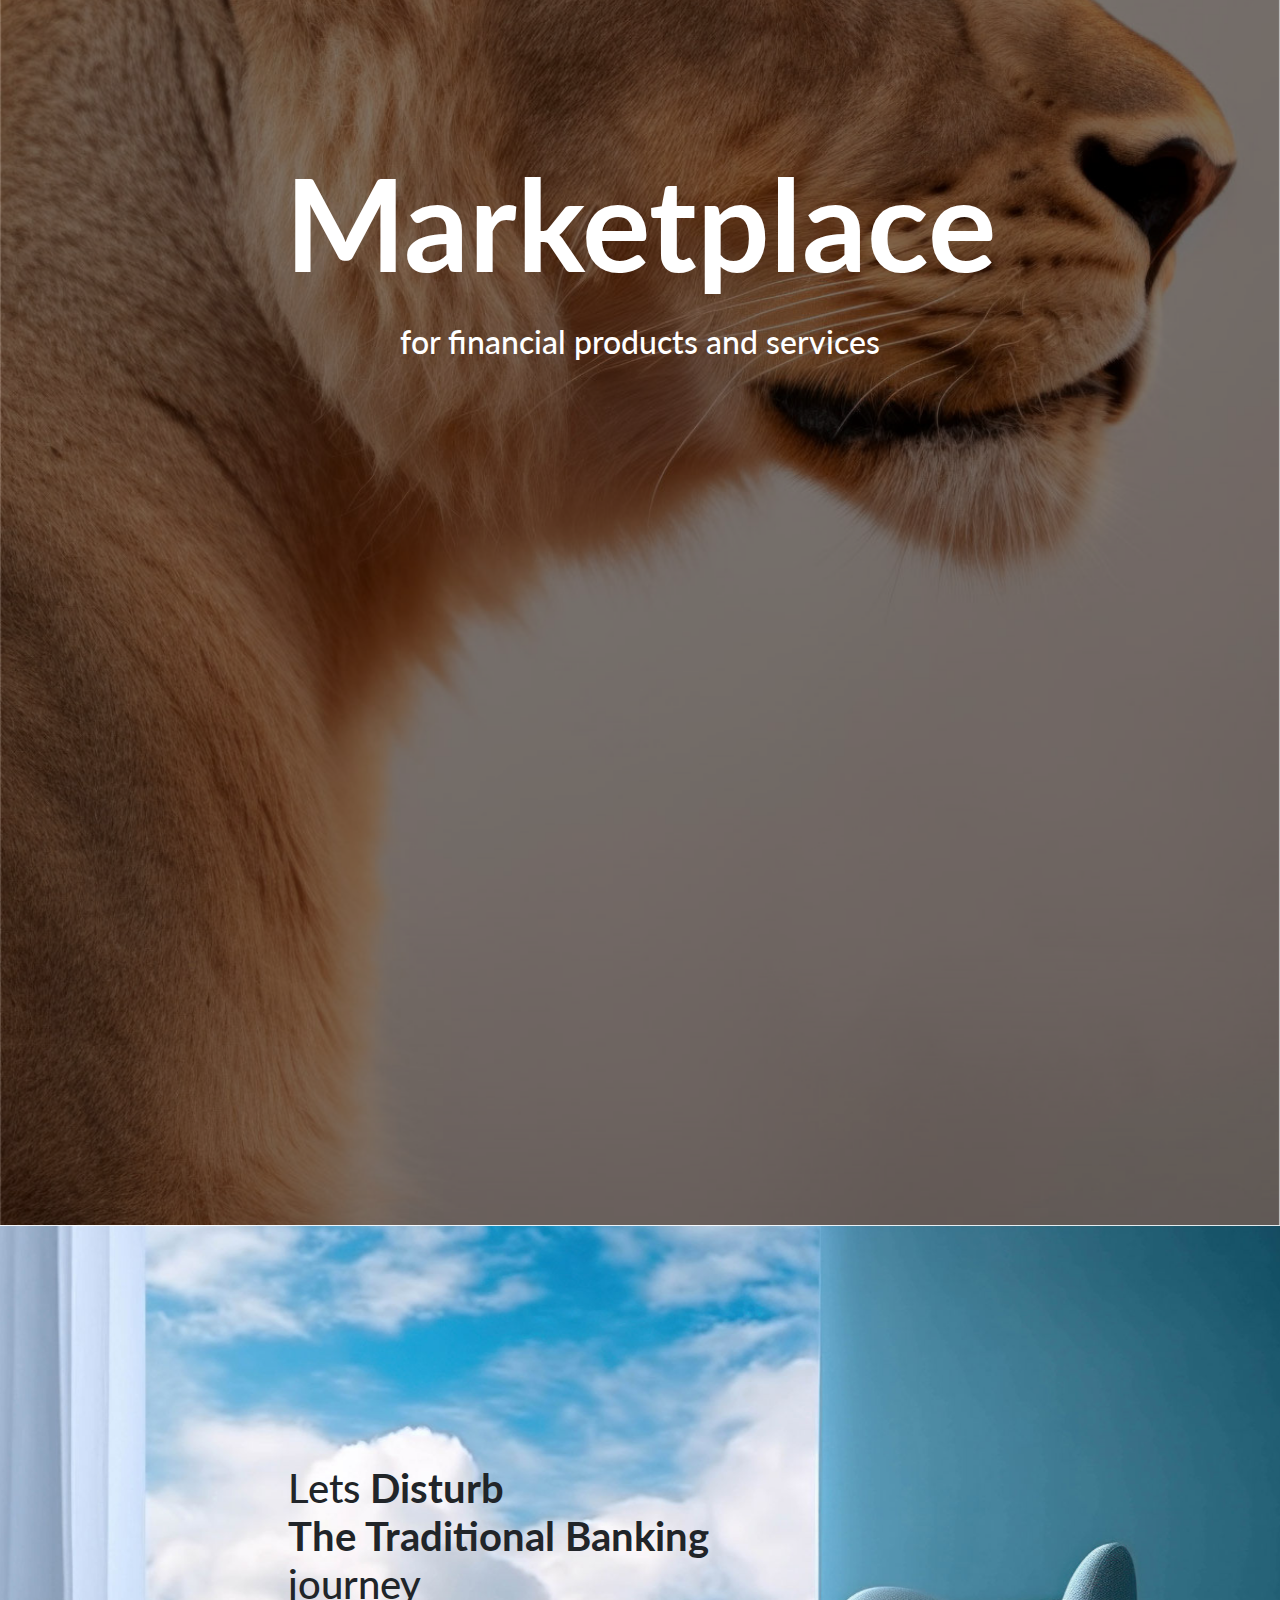
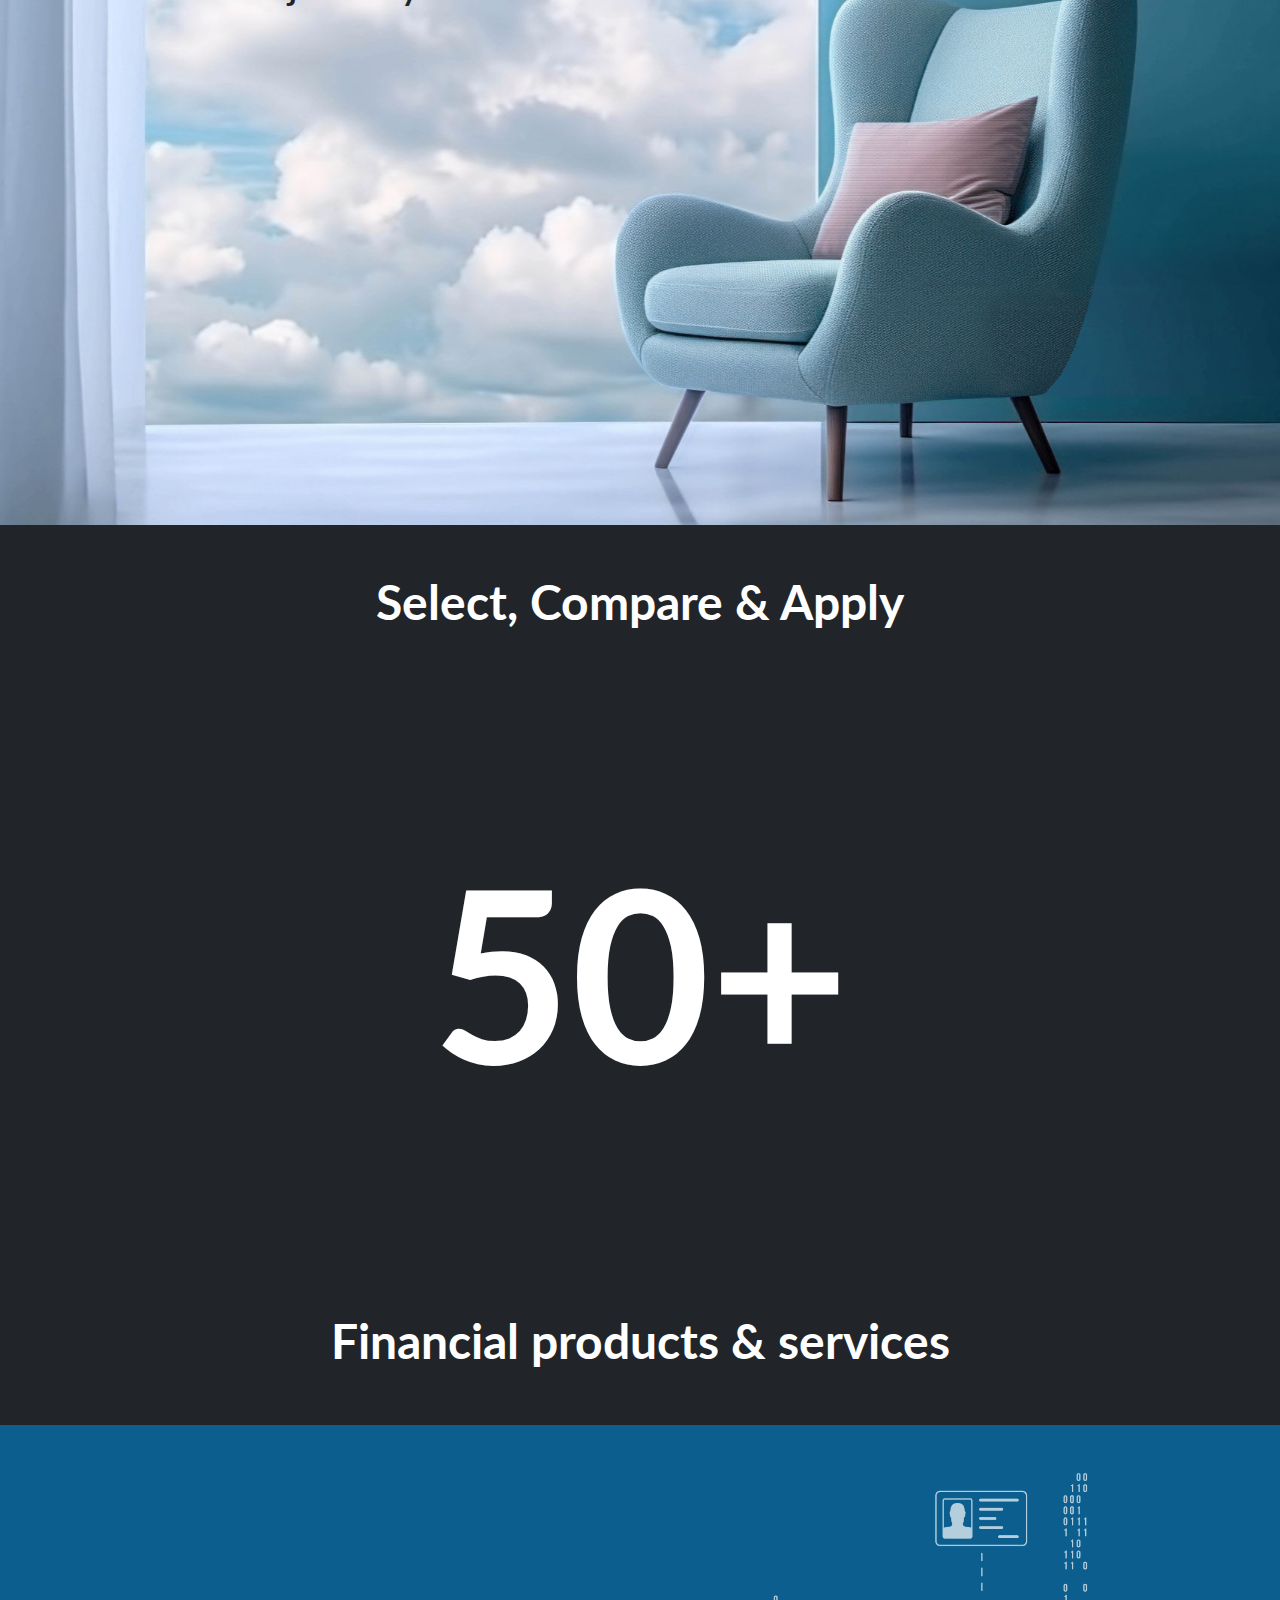
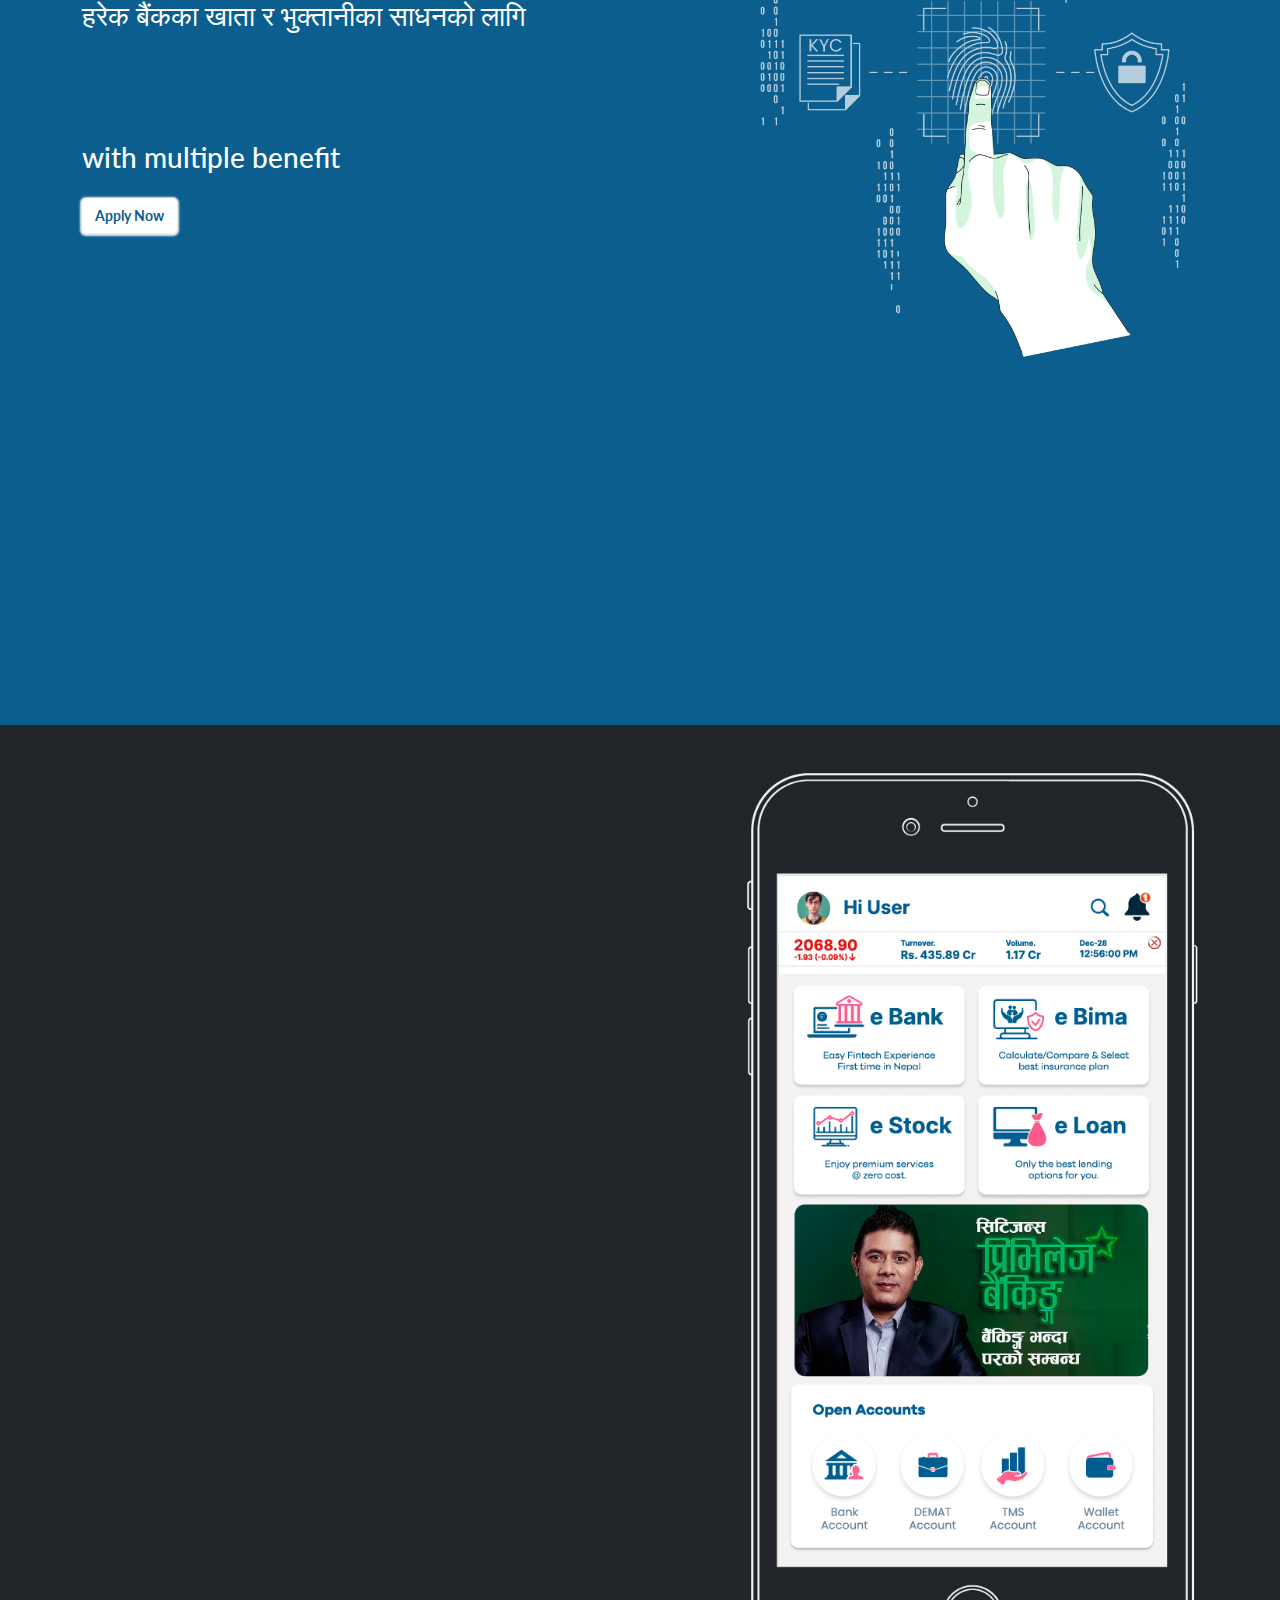
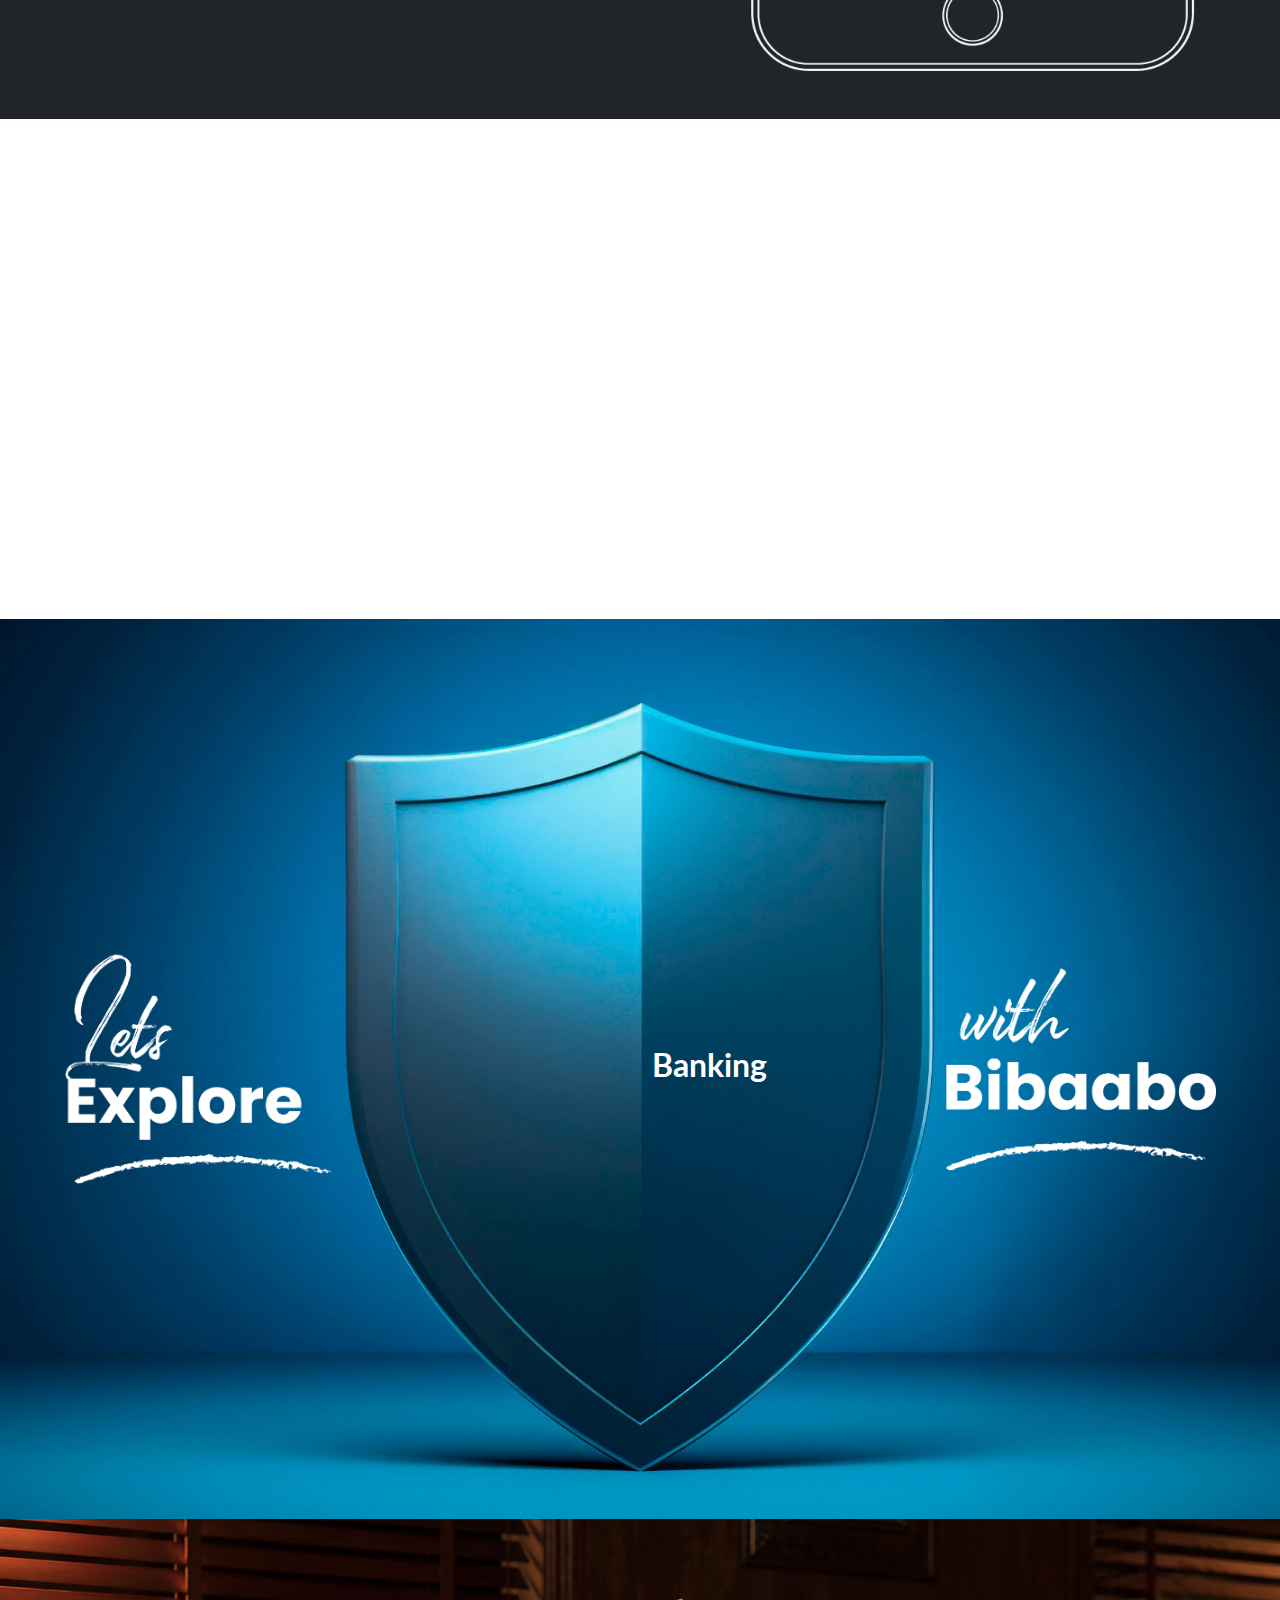
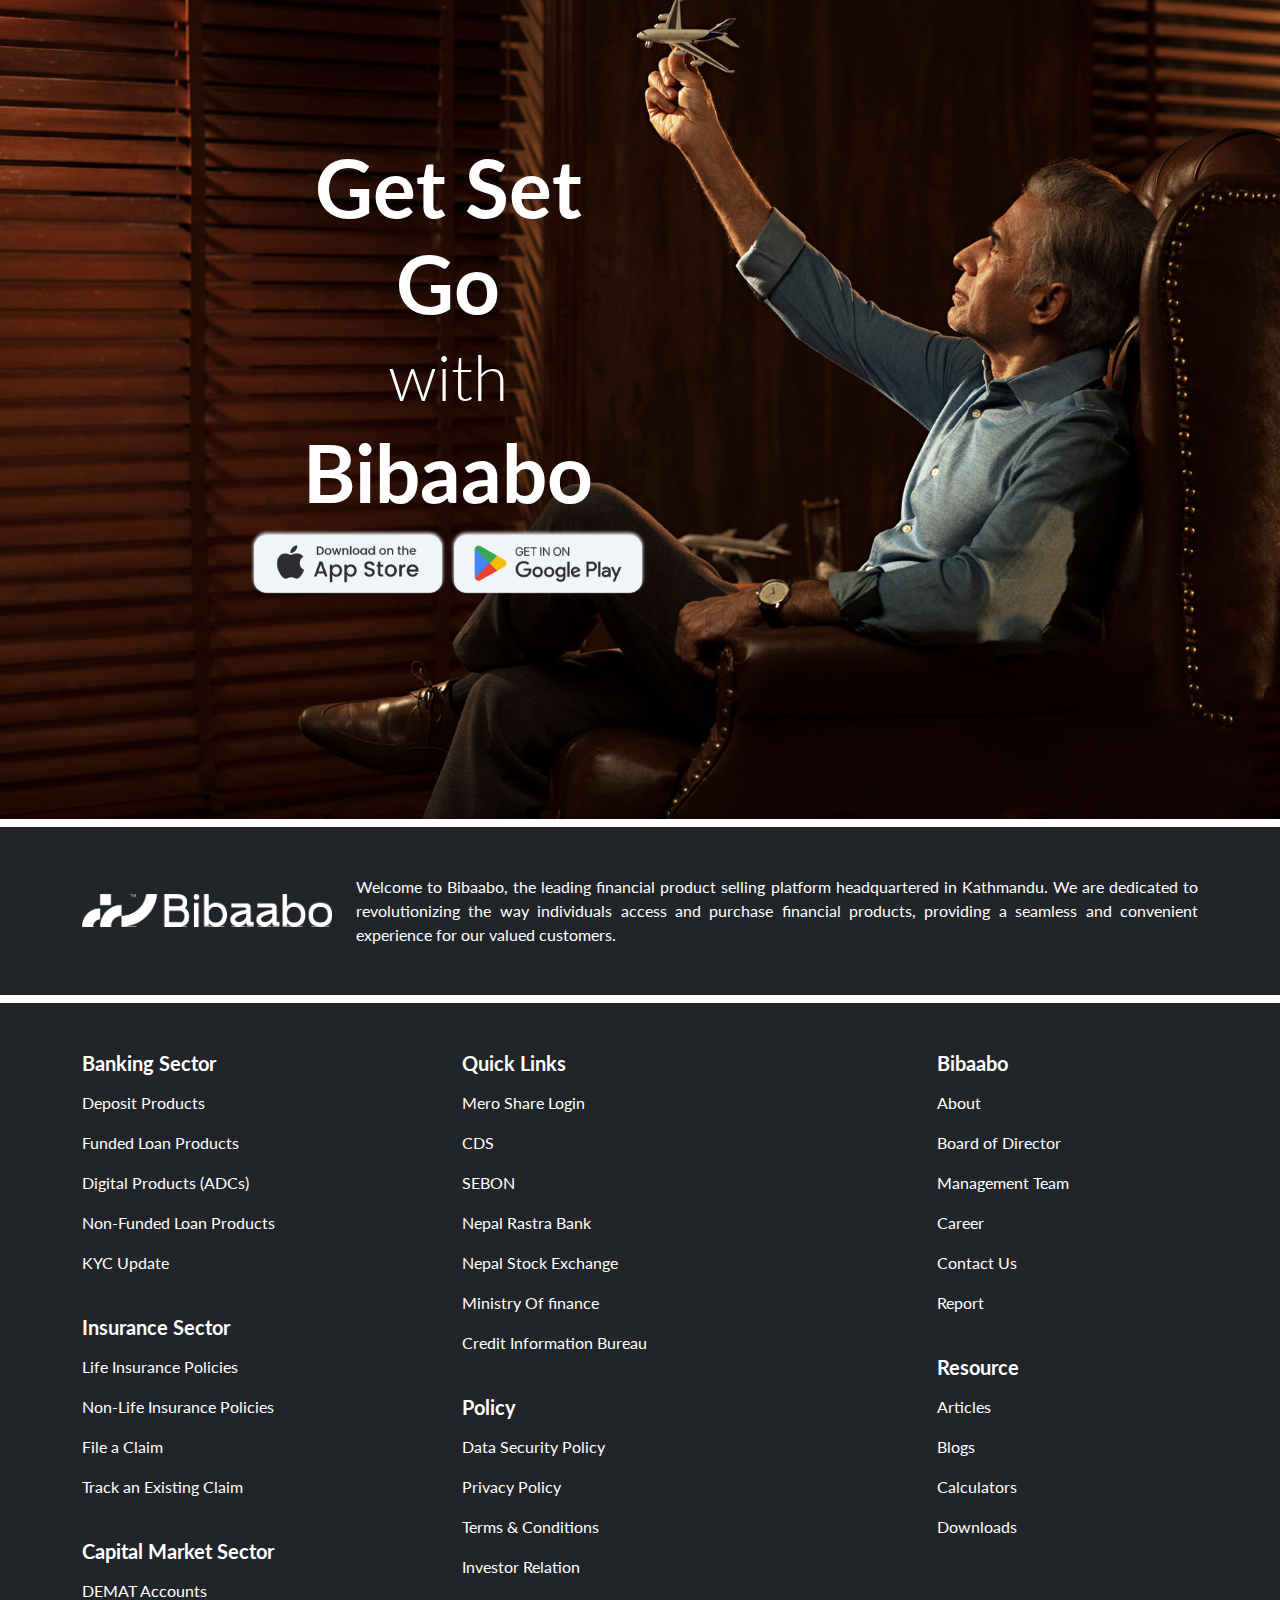
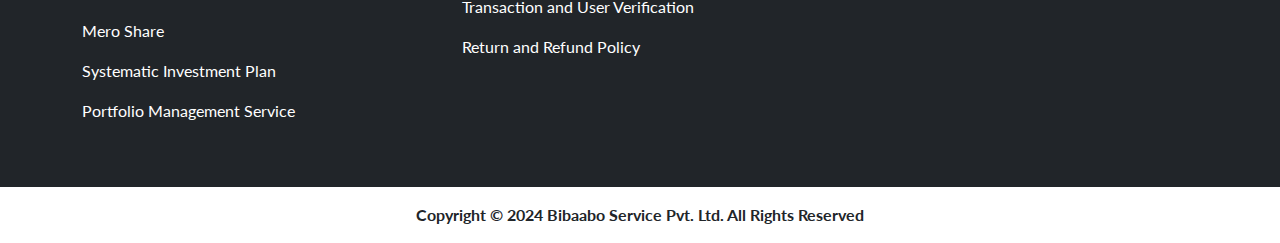
==== commit d41b88bf: "new update" ====
--- a/index.html
+++ b/index.html
@@ -24,8 +24,8 @@
 
     <link rel="stylesheet" href="./plugins/fontawesome-free-6.5.1-web/css/all.min.css">
 
-    <link rel="stylesheet" href="./css/custom.css?v=1.2">
-    <link rel="stylesheet" href="./css/responsive.css?v=1.2">
+    <link rel="stylesheet" href="./css/custom.css?v=1.3">
+    <link rel="stylesheet" href="./css/responsive.css?v=1.3">
 </head>
 
 <body>
@@ -66,7 +66,7 @@
     </header>
     <section class="position-relative">
         <div class="h-video_ w-100">
-            <video class="h-100_ w-100 bg-dark object-fit-cover_" autoplay muted loop>
+            <video class="my-video w-100 bg-dark " autoplay muted loop>
                 <source src="./video/main.mp4" />
                 Your browser does not support the video tag.
             </video>
@@ -110,6 +110,154 @@
         <h1 class="count fw-bold">50+</h1>
         <h1 class="fw-bold display-5">Financial products & services</h1>
     </section>
+    <!-- kyc -->
+    <section class="my-kyc py-5">
+        <div class="container">
+            <div class="row align-items-center">
+                <div class="col-md-7">
+                    <div class="kyc-text-w">
+                        <h3 class="text-white"> हरेक बैंकका खाता र भुक्तानीका साधनको लागि </h3>
+                        <div class="position-relative kyc-text-wrap">
+                            <h1 class="fw-bold display-1 text-white kyc-text kyc-text-1">Smart KYC </h1>
+                            <h1 class="fw-bold display-1 text-white kyc-text kyc-text-2">Centralized KYC </h1>
+                            <h1 class="fw-bold display-1 text-white kyc-text kyc-text-3">Video KYC </h1>
+                        </div>
+                        <h3 class="text-white mb-4"> with multiple benefit </h3>
+                        <a href="" class="btn my-btn-secondary fw-bold">Apply Now</a>
+                    </div>
+                </div>
+                <div class="col-md-5">
+                    <img src="./images/KYC.png" alt="Bibaabo" class="img-fluid object-fit-cover">
+                </div>
+            </div>
+        </div>
+    </section>
+    <!-- mobile -->
+    <section class="bg-dark my-mbl-w py-5 position-relative">
+        <div class="container" id="mblBackground">
+            <div class="row align-items-center">
+                <div class="col-md-7">
+                    <div class="mbl-text-w" id="mblContent">
+                        <div class="mbl-text mbl-text-1">
+                            <h1 class="fw-bold display-4 text-white">Register </h1>
+                            <h3>
+                                Download “Bibaabo” app and register by mobile number or register as a financial advisor.
+                            </h3>
+                        </div>
+                        <div class="mbl-text mbl-text-2">
+                            <h1 class="fw-bold display-4 text-white">Complete KYC </h1>
+                            <h3>
+                                Complete KYC for one time and verify it.
+                            </h3>
+                        </div>
+                        <div class="mbl-text mbl-text-3">
+                            <h1 class="fw-bold display-4 text-white">Start Consume Product </h1>
+                            <h3>
+                                You can compare, Select and Buy all type of financial product of Banking Sector, Insurance Sector and capital market Sector.
+                            </h3>
+                        </div>
+                        <div class="mbl-text mbl-text-4">
+                            <h1 class="fw-bold display-4 text-white">Start Earning </h1>
+                            <h3>
+                                You can earn by consuming financial product and by referring mobile App to other.
+                            </h3>
+                        </div>
+                    </div>
+                </div>
+                <div class="col-md-5 text-center">
+                    <picture>
+                        <source media="(max-width:575px)" srcset="./images/sm-img-4.png">
+                        <img src="./images/mobile.png" alt="Bibaabo" class="img-fluid object-fit-cover">
+                    </picture> 
+                </div>
+            </div>
+        </div>
+    </section>
+    <div class="my-fix-img"></div>
+    <!-- explore -->
+    <section class="my-explr position-relative">
+        <img src="./images/img-4.jpeg" alt="Bibaabo" class="img-fluid object-fit-cover w-100 h-100" id="bankImg">
+        <div class="my-explr-items" id="bankText">
+            <div class="row align-items-center h-100">
+                <div class="col-md-3">
+                    <img src="./images/icon-1.png" alt="Bibaabo" class="img-fluid object-fit-cover">
+                </div>
+                <div class="col-md-3">
+                    <div class="kyc-text-w position-relative">
+                        <h2 class="fw-bold text-center text-md-end text-white bank-text bank-text-1">Easy </h2>
+                        <h2 class="fw-bold text-center text-md-end text-white bank-text bank-text-2">Cashless </h2>
+                        <h2 class="fw-bold text-center text-md-end text-white bank-text bank-text-3">Paperless </h2>
+                        <h2 class="fw-bold text-center text-md-end text-white bank-text bank-text-4">Digital </h2>
+                    </div>
+                </div>
+                <div class="col-md-3">
+                    <div class="kyc-text-w">
+                        <h2 class="fw-bold text-white mt-4 mt-md-0">Banking </h2>
+                    </div>
+                </div>
+                <div class="col-md-3 mt-4 mt-md-0">
+                    <img src="./images/icon-2.png" alt="Bibaabo" class="img-fluid object-fit-cover">
+                </div>
+            </div>
+        </div>
+    </section>
+    <!-- cmo -->
+    <!-- <section class="container py-5">
+        <div class="row">
+            <div class="col-md-3">
+                <img src="./images/logo.png" alt="Bibaabo" class="img-fluid rounded">
+            </div>
+            <div class="col-md-9 text-center my-text-primary">
+                <h5 class="">
+                    "We are fintech company. We are intermediate between bank, insurance, capital company and customer."
+                </h5>
+                <h5 class="fw-bold mt-3">Niraj Bhatta</h5>
+                <h5 class="fw-bold">CMO, Bibaabo Services Pvt. Ltd.</h5>
+            </div>
+        </div>
+    </section> -->
+    <!-- rating -->
+    <!-- <section class="bg-dark py-5">
+        <div class="container">
+            <div class="row py-5">
+                <div class="col-md-5">
+                    <div class="">
+                        <div class="rating-top-w text-white-light">
+                            <h1 class="fw-bold mt-rating me-5">4.8</h1>
+                            <h1 class="display-5 fw-bold">app
+                                store
+                            </h1>
+                        </div>
+                        <div class="mb-5">
+                            <img src="./images/rating-ios.png" alt="rating ios" class="img-fluid my-rating-img">
+                        </div>
+                        <div class="rating-dwn">
+                            <i class="fa-brands fa-2xl fa-apple"></i>
+                            <h5 class="mb-0 ms-2 fw-bold">Download the app</h4>
+                        </div>
+                    </div>
+                </div>
+                <div class="col-md-5 offset-md-2">
+                    <div class="">
+                        <div class="rating-top-w text-white-light">
+                            <h1 class="fw-bold mt-rating me-5">4.7</h1>
+                            <h1 class="display-5 fw-bold">play
+                                store
+                            </h1>
+                        </div>
+                        <div class="mb-5">
+                            <img src="./images/rating-android.png" alt="rating android" class="img-fluid my-rating-img">
+                        </div>
+                        <div class="rating-dwn">
+                            <i class="fa-brands fa-2xl fa-google-play"></i>
+                            <h5 class="mb-0 ms-2 fw-bold">Download the app</h4>
+                        </div>
+                    </div>
+                </div>
+            </div>
+        </div>
+    </section> -->
+
     <!-- get set go -->
     <section class="my-gso position-relative">
         <picture>
@@ -117,11 +265,11 @@
             <img src="./images/img-2.png" alt="Bibaabo" class="img-fluid object-fit-cover w-100 h-100 my-sm-img">
         </picture> 
         <div class="gso-text-w">
-            <h1 class="text-white display-3 fw-bold">
+            <h1 class="text-white display-1 fw-bold">
                 Get Set Go
             </h1>
-            <h3 class="text-white">with</h3>
-            <h1 class="text-white display-3 fw-bold">
+            <h3 class="text-white display-3">with</h3>
+            <h1 class="text-white display-1 fw-bold">
                 Bibaabo
             </h1>
             <div class="gso-img-w">
@@ -134,129 +282,7 @@
             </div>
         </div>
     </section>
-    <!-- kyc -->
-    <section class="my-kyc py-5">
-        <div class="container">
-            <div class="row align-items-center">
-                <div class="col-md-7">
-                    <div class="kyc-text-w">
-                        <h3 class="text-white"> हरेक बैंकका खाता र भुक्तानीका साधनको लागि </h3>
-                        <h1 class="fw-bold display-1 text-white">Single KYC </h1>
-                        <h3 class="text-white mb-4"> with multiple benefit </h3>
-                        <a href="" class="btn my-btn-secondary fw-bold">Apply Now</a>
-                    </div>
-                </div>
-                <div class="col-md-5">
-                    <img src="./images/KYC.png" alt="Bibaabo" class="img-fluid object-fit-cover">
-                </div>
-            </div>
-        </div>
-    </section>
-    <!-- mobile -->
-    <section class="bg-dark my-mbl-w py-5 position-relative">
-        <div class="container" id="mblBackground">
-            <div class="row align-items-center">
-                <div class="col-md-7">
-                    <div class="mbl-text-w" id="mblContent">
-                        <h1 class="fw-bold display-4 text-white mbl-text mbl-text-1">All Financial Services </h1>
-                        <h1 class="fw-bold display-4 text-white mbl-text mbl-text-2">बैंक, बिमा र पूंजी बजारका </h1>
-                        <h1 class="fw-bold display-4 text-white mbl-text mbl-text-3">सम्पूर्ण सेवाहरु तपाईंको मोबाईलमा </h1>
-                    </div>
-                </div>
-                <div class="col-md-5 text-center">
-                    <picture>
-                        <source media="(max-width:575px)" srcset="./images/sm-img-4.png">
-                        <img src="./images/mobile.png" alt="Bibaabo" class="img-fluid object-fit-cover">
-                    </picture> 
-                </div>
-            </div>
-        </div>
-    </section>
-    <div class="my-fix-img"></div>
-    <!-- explore -->
-    <section class="my-explr position-relative">
-        <img src="./images/img-4.jpeg" alt="Bibaabo" class="img-fluid object-fit-cover w-100 h-100" id="bankImg">
-        <div class="my-explr-items" id="bankText">
-            <div class="row align-items-center h-100">
-                <div class="col-md-3">
-                    <img src="./images/icon-1.png" alt="Bibaabo" class="img-fluid object-fit-cover">
-                </div>
-                <div class="col-md-3">
-                    <div class="kyc-text-w position-relative">
-                        <h2 class="fw-bold text-center text-md-end text-white bank-text bank-text-1">Easy </h2>
-                        <h2 class="fw-bold text-center text-md-end text-white bank-text bank-text-2">Cashless </h2>
-                        <h2 class="fw-bold text-center text-md-end text-white bank-text bank-text-3">Paperless </h2>
-                        <h2 class="fw-bold text-center text-md-end text-white bank-text bank-text-4">Digital </h2>
-                    </div>
-                </div>
-                <div class="col-md-3">
-                    <div class="kyc-text-w">
-                        <h2 class="fw-bold text-white mt-4 mt-md-0">Banking </h2>
-                    </div>
-                </div>
-                <div class="col-md-3 mt-4 mt-md-0">
-                    <img src="./images/icon-2.png" alt="Bibaabo" class="img-fluid object-fit-cover">
-                </div>
-            </div>
-        </div>
-    </section>
-    <!-- cmo -->
-    <!-- <section class="container py-5">
-        <div class="row">
-            <div class="col-md-3">
-                <img src="./images/logo.png" alt="Bibaabo" class="img-fluid rounded">
-            </div>
-            <div class="col-md-9 text-center my-text-primary">
-                <h5 class="">
-                    "We are fintech company. We are intermediate between bank, insurance, capital company and customer."
-                </h5>
-                <h5 class="fw-bold mt-3">Niraj Bhatta</h5>
-                <h5 class="fw-bold">CMO, Bibaabo Services Pvt. Ltd.</h5>
-            </div>
-        </div>
-    </section> -->
-    <!-- rating -->
-    <section class="bg-dark py-5">
-        <div class="container">
-            <div class="row py-5">
-                <div class="col-md-5">
-                    <div class="">
-                        <div class="rating-top-w text-white-light">
-                            <h1 class="fw-bold mt-rating me-5">4.8</h1>
-                            <h1 class="display-5 fw-bold">app
-                                store
-                            </h1>
-                        </div>
-                        <div class="mb-5">
-                            <img src="./images/rating-ios.png" alt="rating ios" class="img-fluid my-rating-img">
-                        </div>
-                        <div class="rating-dwn">
-                            <i class="fa-brands fa-2xl fa-apple"></i>
-                            <h5 class="mb-0 ms-2 fw-bold">Download the app</h4>
-                        </div>
-                    </div>
-                </div>
-                <div class="col-md-5 offset-md-2">
-                    <div class="">
-                        <div class="rating-top-w text-white-light">
-                            <h1 class="fw-bold mt-rating me-5">4.7</h1>
-                            <h1 class="display-5 fw-bold">play
-                                store
-                            </h1>
-                        </div>
-                        <div class="mb-5">
-                            <img src="./images/rating-android.png" alt="rating android" class="img-fluid my-rating-img">
-                        </div>
-                        <div class="rating-dwn">
-                            <i class="fa-brands fa-2xl fa-google-play"></i>
-                            <h5 class="mb-0 ms-2 fw-bold">Download the app</h4>
-                        </div>
-                    </div>
-                </div>
-            </div>
-        </div>
-    </section>
-    <div class="bg-white py-3"></div>
+    <div class="bg-white py-1"></div>
     <div class="bg-dark py-5">
         <div class="container">
             <div class="btm-bibaabo">
@@ -351,6 +377,6 @@
 </body>
 <script src="./js/jquery.min.js"></script>
 
-<script src="./js/custom.js?v=1.0"></script>
+<script src="./js/custom.js?v=1.3"></script>
 
 </html>--- a/css/custom.css
+++ b/css/custom.css
@@ -18,6 +18,10 @@
 
 .my-text-primary {
     color: var(--primary);
+}
+
+.text-gray {
+    color: #999;
 }
 
 .my-btn-primary {
@@ -80,13 +84,17 @@
     width: 75%;
 }
 
+.kyc-text-wrap {
+    height: 100px;
+}
+
 .gso-text-w {
     position: absolute;
     top: 50%;
     left: 35%;
     right: 50%;
     transform: translate(-50%, -50%);
-    width: 25%;
+    width: 30%;
     text-align: center;
 }
 
@@ -188,6 +196,7 @@
 
 .mp-text,
 .mbl-text,
+.kyc-text,
 .bank-text {
     margin-top: 1rem;
     opacity: 0;
@@ -195,17 +204,21 @@
     width: 100%;
     overflow: hidden;
 }
+
 .mp-text.show,
+.kyc-text.show,
 .mbl-text.show {
     opacity: 1;
     transform: translateY(-15px);
     transition: .4s ease-in-out;
 }
+
 .bank-text.show {
     opacity: 1;
     transform: translateY(-40px);
     transition: .4s ease-in-out;
 }
+
 .mbl-text {
     line-height: 1.5;
 }
@@ -259,21 +272,86 @@
     align-items: center;
     justify-content: center;
     margin-top: 1rem;
+    flex-wrap: wrap;
+}
+
+.my-a {
+    text-decoration: none;
 }
 
 .network-box img {
-    width: 185px;
-    margin: 0 1rem;
-}
+    width: 150px;
+    margin: 0 1rem 1rem 0;
+}
+
 .gso-img-w {
     display: flex;
     justify-content: center;
 }
+
 .btm-bibaabo {
     display: flex;
     align-items: center;
     justify-content: space-between;
 }
+
 .btm-bibaabo img {
     width: 250px;
+}
+
+.navbar-light .navbar-nav .nav-link.active,
+.navbar-light .navbar-nav .show>.nav-link,
+.navbar-light .navbar-nav .nav-link:focus,
+.navbar-light .navbar-nav .nav-link:hover {
+    color: var(--primary);
+    font-weight: bold;
+}
+
+.my-video {
+    height: 90vh;
+    display: flex;
+    align-items: center;
+    justify-content: center;
+    overflow: hidden;
+    object-fit: cover;
+}
+
+.my-video.abt-vdo {
+    height: 72vh;
+}
+
+.font-pops {
+    font-family: 'Poppins', sans-serif;
+}
+
+.qty-title {
+    font-size: 1.5rem;
+    font-weight: bold;
+    display: flex;
+    align-items: center;
+    margin-bottom: 0.75rem;
+}
+
+.qty-title img {
+    width: 60px;
+}
+
+.Q-color {
+    color: #00a7bb;
+}
+
+.U-color {
+    color: #ff628e;
+}
+
+.A-color {
+    color: #005b94;
+}
+
+.L-color {
+    color: #66849c;
+}
+
+.fw-900 {
+    font-weight: 900;
 }--- a/css/responsive.css
+++ b/css/responsive.css
@@ -97,18 +97,33 @@
     }
 }
 
-@media screen and (max-width: 1199px) {}
+@media screen and (max-width: 1199px) {
+    .kyc-text.display-1 {
+        font-size: 3em;
+    }
+
+    .kyc-text-wrap {
+        height: 75px;
+    }
+
+    .my-video {
+        height: auto;
+    }
+}
 
 @media screen and (max-width: 991px) {
     .btm-bibaabo {
         flex-direction: column;
     }
+
     .navbar-light .navbar-toggler {
         border: none;
     }
+
     .navbar-light .navbar-toggler:focus {
         box-shadow: none;
     }
+
     .mp-text-w.partner {
         width: 80%;
         top: 30%;
@@ -128,7 +143,7 @@
         text-align: center;
     }
 
-    .mp-text,
+    /* .mp-text, */
     .mbl-text {
         opacity: 1;
         position: relative;
@@ -152,9 +167,18 @@
     .network-box img {
         width: 125px;
     }
+
+    .mb-md-5.my-mb-md-5 {
+        margin-bottom: 5rem !important;
+    }
 }
 
 @media screen and (max-width: 767px) {
+
+    .mb-md-5.my-mb-md-5 {
+        margin-bottom: 1.5rem !important;
+    }
+
     .kyc-text-w {
         text-align: center;
     }
@@ -187,9 +211,10 @@
 }
 
 @media screen and (max-width: 575px) {
-    .top-dwn-btns img{
+    .top-dwn-btns img {
         width: 100px;
     }
+
     .my-header {
         flex-direction: column;
         align-items: flex-start;
